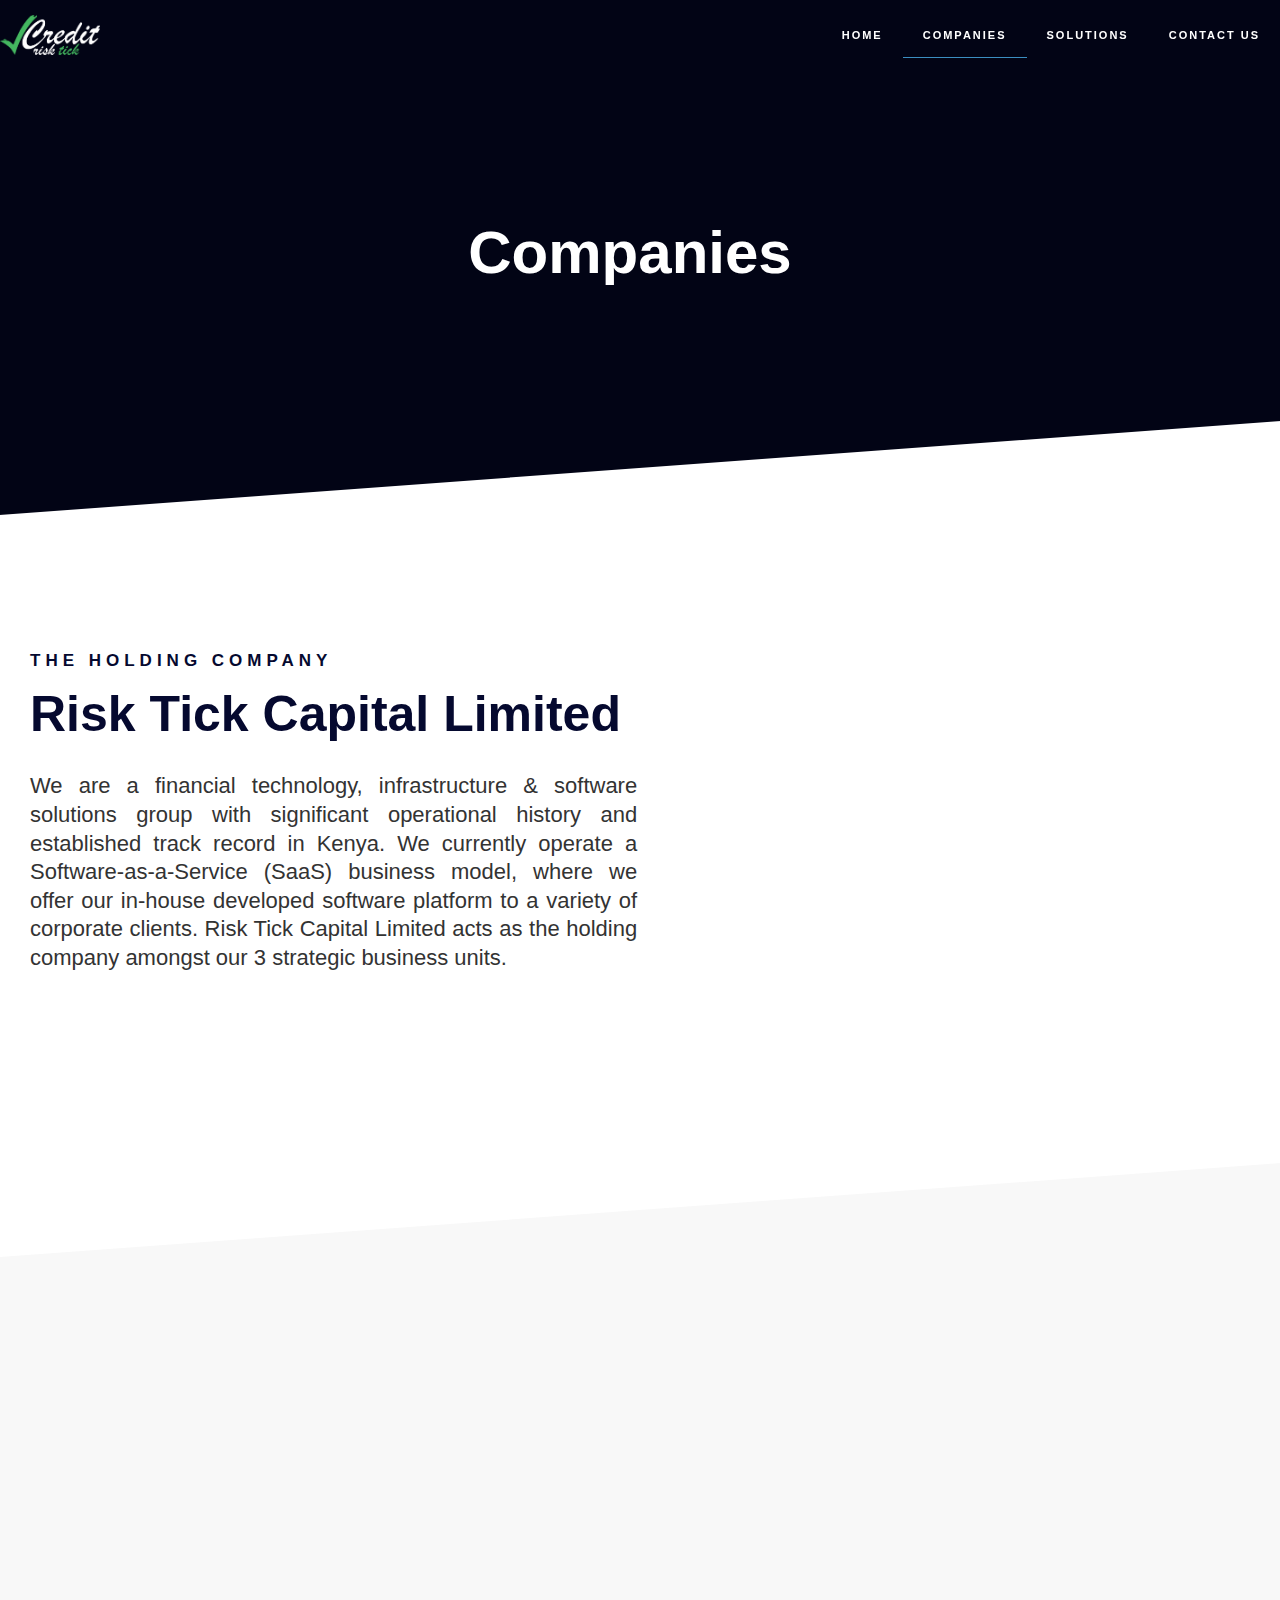
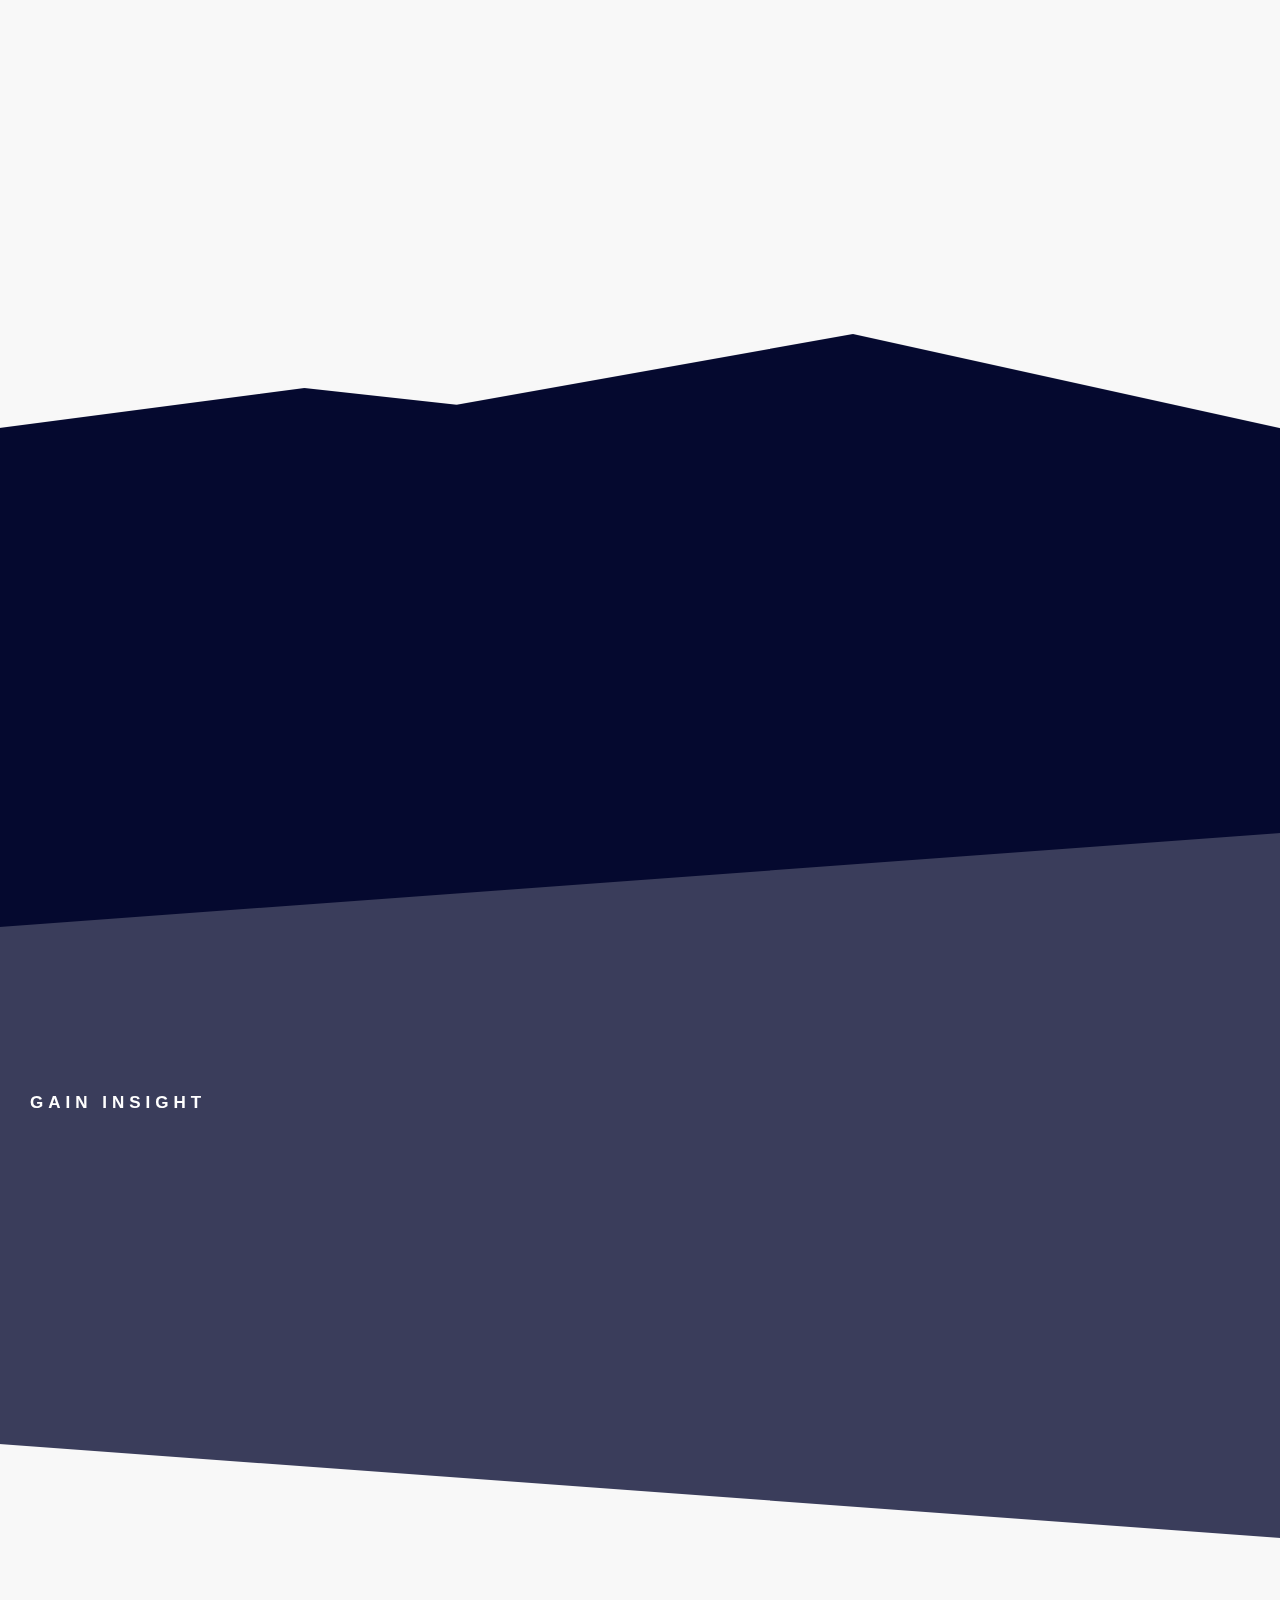
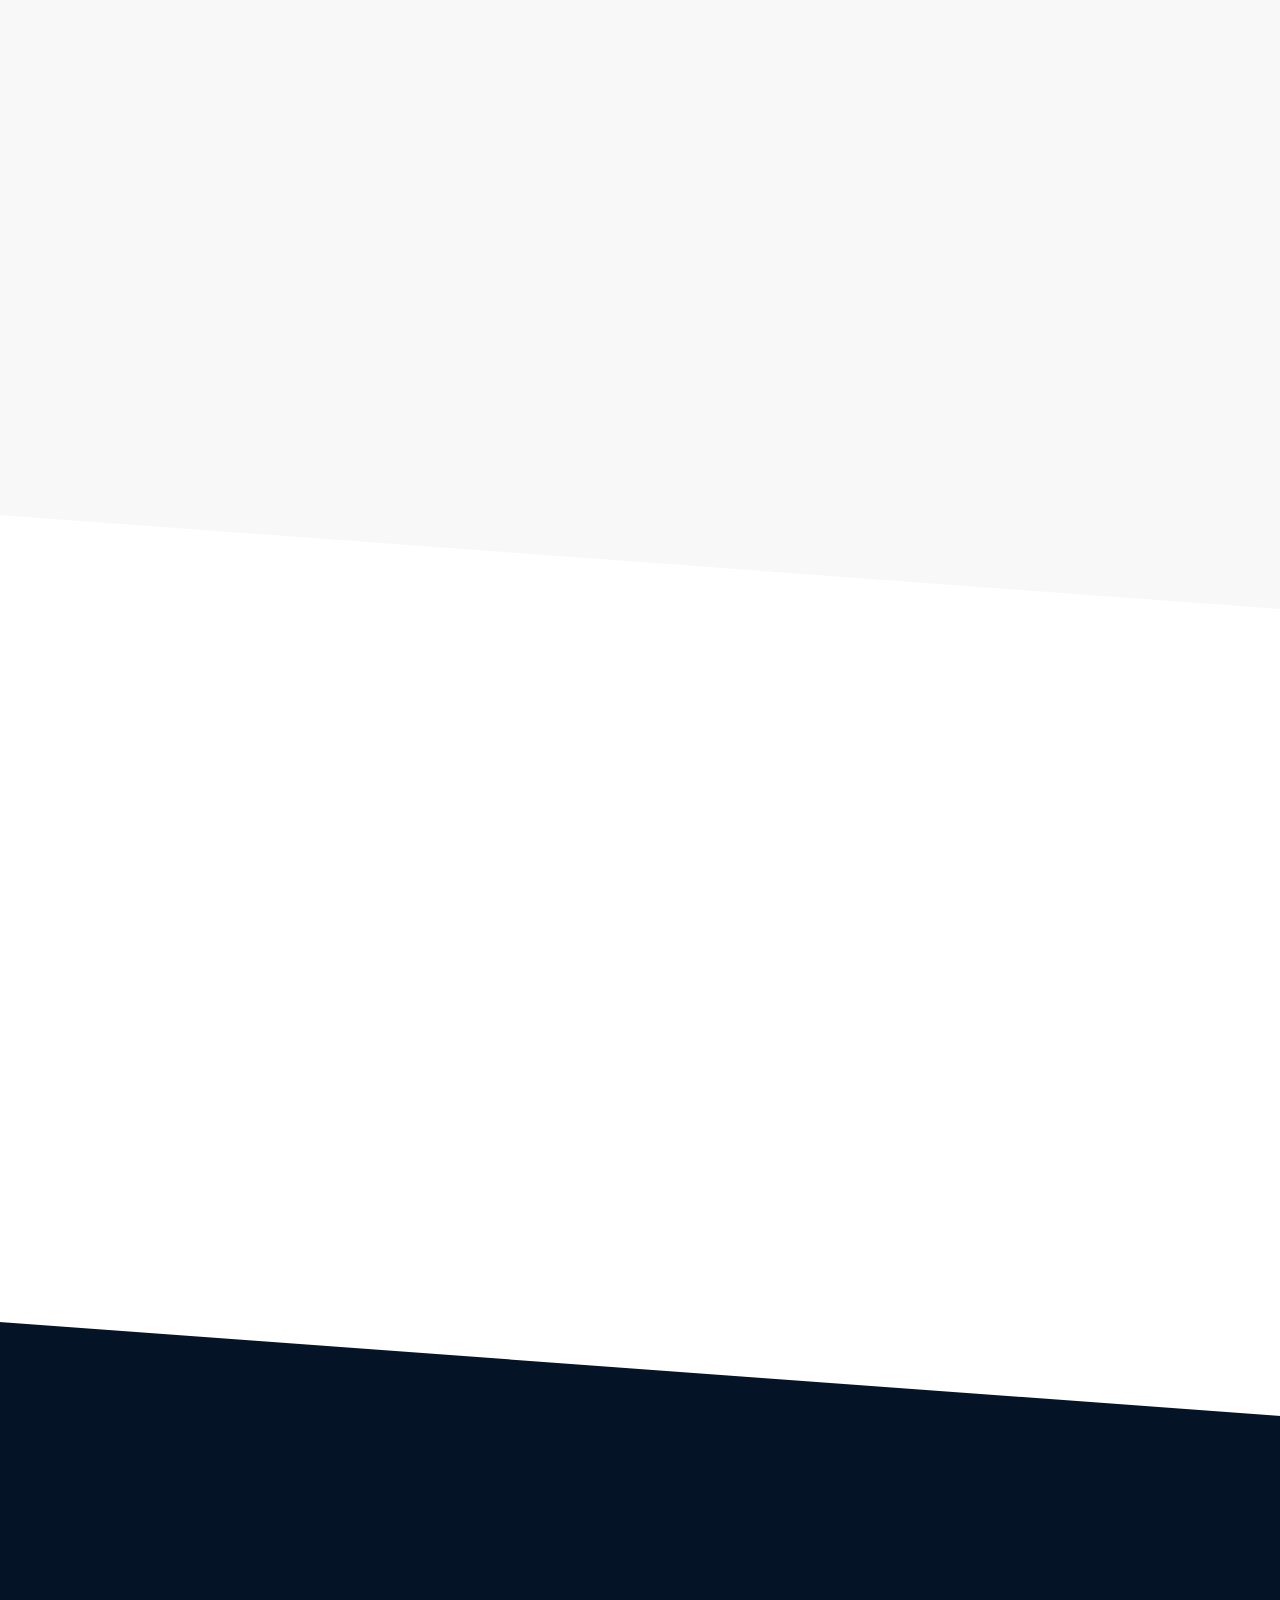
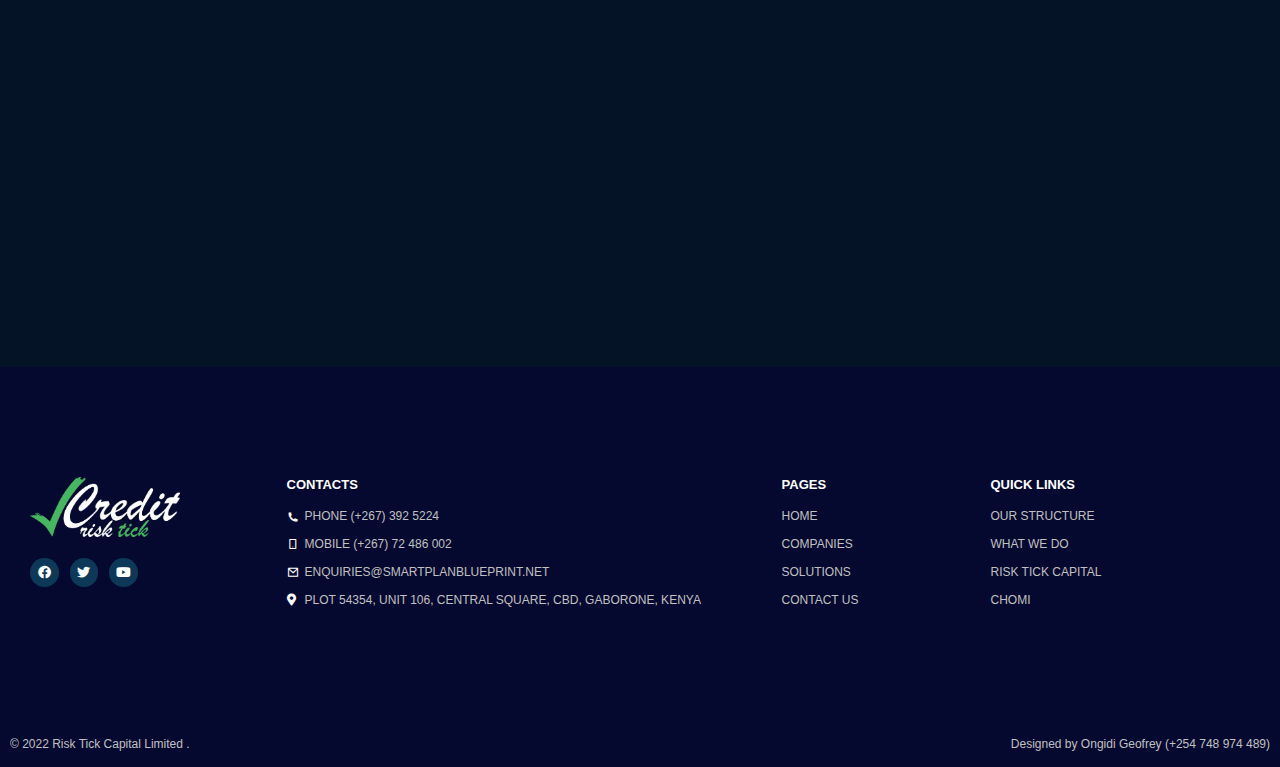
==== companies/index.htm @ c81edeb6 "Fix: change logo for credit risk" ====
﻿<!DOCTYPE html>
<html lang="en-US">
<head>
<meta charset="UTF-8">
<meta name="viewport" content="width=device-width, initial-scale=1">
	 <link rel="profile" href="https://gmpg.org/xfn/11"> 
	 <title>Companies &#8211; Risk Tick Capital Limited</title>
<meta name='robots' content='max-image-preview:large'>
<link rel='dns-prefetch' href='//stats.wp.com'>
<link rel='dns-prefetch' href='//fonts.googleapis.com'>
<link rel='dns-prefetch' href='//i0.wp.com'>
<link rel='dns-prefetch' href='//c0.wp.com'>
<link rel="alternate" type="application/rss+xml" title="Risk Tick Capital Limited &raquo; Feed" href="../feed/index.htm">
<link rel="alternate" type="application/rss+xml" title="Risk Tick Capital Limited &raquo; Comments Feed" href="../comments/feed/index.htm">
<script>
window._wpemojiSettings = {"baseUrl":"https:\/\/s.w.org\/images\/core\/emoji\/15.0.3\/72x72\/","ext":".png","svgUrl":"https:\/\/s.w.org\/images\/core\/emoji\/15.0.3\/svg\/","svgExt":".svg","source":{"concatemoji":"https:\/\/smartplanblueprint.net\/wp-includes\/js\/wp-emoji-release.min.js?ver=6.5.2"}};
/*! This file is auto-generated */
!function(i,n){var o,s,e;function c(e){try{var t={supportTests:e,timestamp:(new Date).valueOf()};sessionStorage.setItem(o,JSON.stringify(t))}catch(e){}}function p(e,t,n){e.clearRect(0,0,e.canvas.width,e.canvas.height),e.fillText(t,0,0);var t=new Uint32Array(e.getImageData(0,0,e.canvas.width,e.canvas.height).data),r=(e.clearRect(0,0,e.canvas.width,e.canvas.height),e.fillText(n,0,0),new Uint32Array(e.getImageData(0,0,e.canvas.width,e.canvas.height).data));return t.every(function(e,t){return e===r[t]})}function u(e,t,n){switch(t){case"flag":return n(e,"\ud83c\udff3\ufe0f\u200d\u26a7\ufe0f","\ud83c\udff3\ufe0f\u200b\u26a7\ufe0f")?!1:!n(e,"\ud83c\uddfa\ud83c\uddf3","\ud83c\uddfa\u200b\ud83c\uddf3")&&!n(e,"\ud83c\udff4\udb40\udc67\udb40\udc62\udb40\udc65\udb40\udc6e\udb40\udc67\udb40\udc7f","\ud83c\udff4\u200b\udb40\udc67\u200b\udb40\udc62\u200b\udb40\udc65\u200b\udb40\udc6e\u200b\udb40\udc67\u200b\udb40\udc7f");case"emoji":return!n(e,"\ud83d\udc26\u200d\u2b1b","\ud83d\udc26\u200b\u2b1b")}return!1}function f(e,t,n){var r="undefined"!=typeof WorkerGlobalScope&&self instanceof WorkerGlobalScope?new OffscreenCanvas(300,150):i.createElement("canvas"),a=r.getContext("2d",{willReadFrequently:!0}),o=(a.textBaseline="top",a.font="600 32px Arial",{});return e.forEach(function(e){o[e]=t(a,e,n)}),o}function t(e){var t=i.createElement("script");t.src=e,t.defer=!0,i.head.appendChild(t)}"undefined"!=typeof Promise&&(o="wpEmojiSettingsSupports",s=["flag","emoji"],n.supports={everything:!0,everythingExceptFlag:!0},e=new Promise(function(e){i.addEventListener("DOMContentLoaded",e,{once:!0})}),new Promise(function(t){var n=function(){try{var e=JSON.parse(sessionStorage.getItem(o));if("object"==typeof e&&"number"==typeof e.timestamp&&(new Date).valueOf()<e.timestamp+604800&&"object"==typeof e.supportTests)return e.supportTests}catch(e){}return null}();if(!n){if("undefined"!=typeof Worker&&"undefined"!=typeof OffscreenCanvas&&"undefined"!=typeof URL&&URL.createObjectURL&&"undefined"!=typeof Blob)try{var e="postMessage("+f.toString()+"("+[JSON.stringify(s),u.toString(),p.toString()].join(",")+"));",r=new Blob([e],{type:"text/javascript"}),a=new Worker(URL.createObjectURL(r),{name:"wpTestEmojiSupports"});return void(a.onmessage=function(e){c(n=e.data),a.terminate(),t(n)})}catch(e){}c(n=f(s,u,p))}t(n)}).then(function(e){for(var t in e)n.supports[t]=e[t],n.supports.everything=n.supports.everything&&n.supports[t],"flag"!==t&&(n.supports.everythingExceptFlag=n.supports.everythingExceptFlag&&n.supports[t]);n.supports.everythingExceptFlag=n.supports.everythingExceptFlag&&!n.supports.flag,n.DOMReady=!1,n.readyCallback=function(){n.DOMReady=!0}}).then(function(){return e}).then(function(){var e;n.supports.everything||(n.readyCallback(),(e=n.source||{}).concatemoji?t(e.concatemoji):e.wpemoji&&e.twemoji&&(t(e.twemoji),t(e.wpemoji)))}))}((window,document),window._wpemojiSettings);
</script>
<link rel='stylesheet' id='astra-theme-css-css' href='../wp-content/themes/astra/assets/css/minified/main.min.css?ver=4.6.9' media='all'>
<style id='astra-theme-css-inline-css'>
:root{--ast-container-default-xlg-padding:6.67em;--ast-container-default-lg-padding:5.67em;--ast-container-default-slg-padding:4.34em;--ast-container-default-md-padding:3.34em;--ast-container-default-sm-padding:6.67em;--ast-container-default-xs-padding:2.4em;--ast-container-default-xxs-padding:1.4em;--ast-code-block-background:#EEEEEE;--ast-comment-inputs-background:#FAFAFA;--ast-normal-container-width:1200px;--ast-narrow-container-width:750px;--ast-blog-title-font-weight:normal;--ast-blog-meta-weight:inherit;}html{font-size:93.75%;}a,.page-title{color:var(--ast-global-color-0);}a:hover,a:focus{color:var(--ast-global-color-1);}body,button,input,select,textarea,.ast-button,.ast-custom-button{font-family:'Lato',sans-serif;font-weight:inherit;font-size:15px;font-size:1rem;line-height:var(--ast-body-line-height,1.65em);}blockquote{color:var(--ast-global-color-3);}h1,.entry-content h1,h2,.entry-content h2,h3,.entry-content h3,h4,.entry-content h4,h5,.entry-content h5,h6,.entry-content h6,.site-title,.site-title a{font-family:'Lato',sans-serif;font-weight:600;}.site-title{font-size:35px;font-size:2.3333333333333rem;display:block;}.site-header .site-description{font-size:15px;font-size:1rem;display:block;}.entry-title{font-size:26px;font-size:1.7333333333333rem;}.archive .ast-article-post .ast-article-inner,.blog .ast-article-post .ast-article-inner,.archive .ast-article-post .ast-article-inner:hover,.blog .ast-article-post .ast-article-inner:hover{overflow:hidden;}h1,.entry-content h1{font-size:40px;font-size:2.6666666666667rem;font-weight:600;font-family:'Lato',sans-serif;line-height:1.4em;}h2,.entry-content h2{font-size:32px;font-size:2.1333333333333rem;font-weight:600;font-family:'Lato',sans-serif;line-height:1.3em;}h3,.entry-content h3{font-size:26px;font-size:1.7333333333333rem;font-weight:600;font-family:'Lato',sans-serif;line-height:1.3em;}h4,.entry-content h4{font-size:24px;font-size:1.6rem;line-height:1.2em;font-weight:600;font-family:'Lato',sans-serif;}h5,.entry-content h5{font-size:20px;font-size:1.3333333333333rem;line-height:1.2em;font-weight:600;font-family:'Lato',sans-serif;}h6,.entry-content h6{font-size:16px;font-size:1.0666666666667rem;line-height:1.25em;font-weight:600;font-family:'Lato',sans-serif;}::selection{background-color:var(--ast-global-color-0);color:#ffffff;}body,h1,.entry-title a,.entry-content h1,h2,.entry-content h2,h3,.entry-content h3,h4,.entry-content h4,h5,.entry-content h5,h6,.entry-content h6{color:var(--ast-global-color-3);}.tagcloud a:hover,.tagcloud a:focus,.tagcloud a.current-item{color:#ffffff;border-color:var(--ast-global-color-0);background-color:var(--ast-global-color-0);}input:focus,input[type="text"]:focus,input[type="email"]:focus,input[type="url"]:focus,input[type="password"]:focus,input[type="reset"]:focus,input[type="search"]:focus,textarea:focus{border-color:var(--ast-global-color-0);}input[type="radio"]:checked,input[type=reset],input[type="checkbox"]:checked,input[type="checkbox"]:hover:checked,input[type="checkbox"]:focus:checked,input[type=range]::-webkit-slider-thumb{border-color:var(--ast-global-color-0);background-color:var(--ast-global-color-0);box-shadow:none;}.site-footer a:hover + .post-count,.site-footer a:focus + .post-count{background:var(--ast-global-color-0);border-color:var(--ast-global-color-0);}.single .nav-links .nav-previous,.single .nav-links .nav-next{color:var(--ast-global-color-0);}.entry-meta,.entry-meta *{line-height:1.45;color:var(--ast-global-color-0);}.entry-meta a:not(.ast-button):hover,.entry-meta a:not(.ast-button):hover *,.entry-meta a:not(.ast-button):focus,.entry-meta a:not(.ast-button):focus *,.page-links > .page-link,.page-links .page-link:hover,.post-navigation a:hover{color:var(--ast-global-color-1);}#cat option,.secondary .calendar_wrap thead a,.secondary .calendar_wrap thead a:visited{color:var(--ast-global-color-0);}.secondary .calendar_wrap #today,.ast-progress-val span{background:var(--ast-global-color-0);}.secondary a:hover + .post-count,.secondary a:focus + .post-count{background:var(--ast-global-color-0);border-color:var(--ast-global-color-0);}.calendar_wrap #today > a{color:#ffffff;}.page-links .page-link,.single .post-navigation a{color:var(--ast-global-color-0);}.ast-search-menu-icon .search-form button.search-submit{padding:0 4px;}.ast-search-menu-icon form.search-form{padding-right:0;}.ast-search-menu-icon.slide-search input.search-field{width:0;}.ast-header-search .ast-search-menu-icon.ast-dropdown-active .search-form,.ast-header-search .ast-search-menu-icon.ast-dropdown-active .search-field:focus{transition:all 0.2s;}.search-form input.search-field:focus{outline:none;}.ast-archive-title{color:var(--ast-global-color-2);}.wp-block-latest-posts > li > a{color:var(--ast-global-color-2);}.widget-title,.widget .wp-block-heading{font-size:21px;font-size:1.4rem;color:var(--ast-global-color-2);}.ast-single-post .entry-content a,.ast-comment-content a:not(.ast-comment-edit-reply-wrap a){text-decoration:underline;}.ast-single-post .wp-block-button .wp-block-button__link,.ast-single-post .elementor-button-wrapper .elementor-button,.ast-single-post .entry-content .uagb-tab a,.ast-single-post .entry-content .uagb-ifb-cta a,.ast-single-post .entry-content .wp-block-uagb-buttons a,.ast-single-post .entry-content .uabb-module-content a,.ast-single-post .entry-content .uagb-post-grid a,.ast-single-post .entry-content .uagb-timeline a,.ast-single-post .entry-content .uagb-toc__wrap a,.ast-single-post .entry-content .uagb-taxomony-box a,.ast-single-post .entry-content .woocommerce a,.entry-content .wp-block-latest-posts > li > a,.ast-single-post .entry-content .wp-block-file__button,li.ast-post-filter-single,.ast-single-post .wp-block-buttons .wp-block-button.is-style-outline .wp-block-button__link,.ast-single-post .ast-comment-content .comment-reply-link,.ast-single-post .ast-comment-content .comment-edit-link{text-decoration:none;}.ast-search-menu-icon.slide-search a:focus-visible:focus-visible,.astra-search-icon:focus-visible,#close:focus-visible,a:focus-visible,.ast-menu-toggle:focus-visible,.site .skip-link:focus-visible,.wp-block-loginout input:focus-visible,.wp-block-search.wp-block-search__button-inside .wp-block-search__inside-wrapper,.ast-header-navigation-arrow:focus-visible,.woocommerce .wc-proceed-to-checkout > .checkout-button:focus-visible,.woocommerce .woocommerce-MyAccount-navigation ul li a:focus-visible,.ast-orders-table__row .ast-orders-table__cell:focus-visible,.woocommerce .woocommerce-order-details .order-again > .button:focus-visible,.woocommerce .woocommerce-message a.button.wc-forward:focus-visible,.woocommerce #minus_qty:focus-visible,.woocommerce #plus_qty:focus-visible,a#ast-apply-coupon:focus-visible,.woocommerce .woocommerce-info a:focus-visible,.woocommerce .astra-shop-summary-wrap a:focus-visible,.woocommerce a.wc-forward:focus-visible,#ast-apply-coupon:focus-visible,.woocommerce-js .woocommerce-mini-cart-item a.remove:focus-visible,#close:focus-visible,.button.search-submit:focus-visible,#search_submit:focus,.normal-search:focus-visible{outline-style:dotted;outline-color:inherit;outline-width:thin;}input:focus,input[type="text"]:focus,input[type="email"]:focus,input[type="url"]:focus,input[type="password"]:focus,input[type="reset"]:focus,input[type="search"]:focus,input[type="number"]:focus,textarea:focus,.wp-block-search__input:focus,[data-section="section-header-mobile-trigger"] .ast-button-wrap .ast-mobile-menu-trigger-minimal:focus,.ast-mobile-popup-drawer.active .menu-toggle-close:focus,.woocommerce-ordering select.orderby:focus,#ast-scroll-top:focus,#coupon_code:focus,.woocommerce-page #comment:focus,.woocommerce #reviews #respond input#submit:focus,.woocommerce a.add_to_cart_button:focus,.woocommerce .button.single_add_to_cart_button:focus,.woocommerce .woocommerce-cart-form button:focus,.woocommerce .woocommerce-cart-form__cart-item .quantity .qty:focus,.woocommerce .woocommerce-billing-fields .woocommerce-billing-fields__field-wrapper .woocommerce-input-wrapper > .input-text:focus,.woocommerce #order_comments:focus,.woocommerce #place_order:focus,.woocommerce .woocommerce-address-fields .woocommerce-address-fields__field-wrapper .woocommerce-input-wrapper > .input-text:focus,.woocommerce .woocommerce-MyAccount-content form button:focus,.woocommerce .woocommerce-MyAccount-content .woocommerce-EditAccountForm .woocommerce-form-row .woocommerce-Input.input-text:focus,.woocommerce .ast-woocommerce-container .woocommerce-pagination ul.page-numbers li a:focus,body #content .woocommerce form .form-row .select2-container--default .select2-selection--single:focus,#ast-coupon-code:focus,.woocommerce.woocommerce-js .quantity input[type=number]:focus,.woocommerce-js .woocommerce-mini-cart-item .quantity input[type=number]:focus,.woocommerce p#ast-coupon-trigger:focus{border-style:dotted;border-color:inherit;border-width:thin;}input{outline:none;}.ast-logo-title-inline .site-logo-img{padding-right:1em;}body .ast-oembed-container *{position:absolute;top:0;width:100%;height:100%;left:0;}body .wp-block-embed-pocket-casts .ast-oembed-container *{position:unset;}.ast-single-post-featured-section + article {margin-top: 2em;}.site-content .ast-single-post-featured-section img {width: 100%;overflow: hidden;object-fit: cover;}.site > .ast-single-related-posts-container {margin-top: 0;}@media (min-width: 922px) {.ast-desktop .ast-container--narrow {max-width: var(--ast-narrow-container-width);margin: 0 auto;}}.ast-page-builder-template .hentry {margin: 0;}.ast-page-builder-template .site-content > .ast-container {max-width: 100%;padding: 0;}.ast-page-builder-template .site .site-content #primary {padding: 0;margin: 0;}.ast-page-builder-template .no-results {text-align: center;margin: 4em auto;}.ast-page-builder-template .ast-pagination {padding: 2em;}.ast-page-builder-template .entry-header.ast-no-title.ast-no-thumbnail {margin-top: 0;}.ast-page-builder-template .entry-header.ast-header-without-markup {margin-top: 0;margin-bottom: 0;}.ast-page-builder-template .entry-header.ast-no-title.ast-no-meta {margin-bottom: 0;}.ast-page-builder-template.single .post-navigation {padding-bottom: 2em;}.ast-page-builder-template.single-post .site-content > .ast-container {max-width: 100%;}.ast-page-builder-template .entry-header {margin-top: 4em;margin-left: auto;margin-right: auto;padding-left: 20px;padding-right: 20px;}.single.ast-page-builder-template .entry-header {padding-left: 20px;padding-right: 20px;}.ast-page-builder-template .ast-archive-description {margin: 4em auto 0;padding-left: 20px;padding-right: 20px;}@media (max-width:921px){#ast-desktop-header{display:none;}}@media (min-width:922px){#ast-mobile-header{display:none;}}.wp-block-buttons.aligncenter{justify-content:center;}@media (max-width:921px){.ast-theme-transparent-header #primary,.ast-theme-transparent-header #secondary{padding:0;}}@media (max-width:921px){.ast-plain-container.ast-no-sidebar #primary{padding:0;}}.ast-plain-container.ast-no-sidebar #primary{margin-top:0;margin-bottom:0;}.wp-block-button.is-style-outline .wp-block-button__link{border-color:var(--ast-global-color-0);}div.wp-block-button.is-style-outline > .wp-block-button__link:not(.has-text-color),div.wp-block-button.wp-block-button__link.is-style-outline:not(.has-text-color){color:var(--ast-global-color-0);}.wp-block-button.is-style-outline .wp-block-button__link:hover,.wp-block-buttons .wp-block-button.is-style-outline .wp-block-button__link:focus,.wp-block-buttons .wp-block-button.is-style-outline > .wp-block-button__link:not(.has-text-color):hover,.wp-block-buttons .wp-block-button.wp-block-button__link.is-style-outline:not(.has-text-color):hover{color:#ffffff;background-color:var(--ast-global-color-1);border-color:var(--ast-global-color-1);}.post-page-numbers.current .page-link,.ast-pagination .page-numbers.current{color:#ffffff;border-color:var(--ast-global-color-0);background-color:var(--ast-global-color-0);}.wp-block-button.is-style-outline .wp-block-button__link.wp-element-button,.ast-outline-button{border-color:var(--ast-global-color-0);font-family:inherit;font-weight:inherit;line-height:1em;}.wp-block-buttons .wp-block-button.is-style-outline > .wp-block-button__link:not(.has-text-color),.wp-block-buttons .wp-block-button.wp-block-button__link.is-style-outline:not(.has-text-color),.ast-outline-button{color:var(--ast-global-color-0);}.wp-block-button.is-style-outline .wp-block-button__link:hover,.wp-block-buttons .wp-block-button.is-style-outline .wp-block-button__link:focus,.wp-block-buttons .wp-block-button.is-style-outline > .wp-block-button__link:not(.has-text-color):hover,.wp-block-buttons .wp-block-button.wp-block-button__link.is-style-outline:not(.has-text-color):hover,.ast-outline-button:hover,.ast-outline-button:focus,.wp-block-uagb-buttons-child .uagb-buttons-repeater.ast-outline-button:hover,.wp-block-uagb-buttons-child .uagb-buttons-repeater.ast-outline-button:focus{color:#ffffff;background-color:var(--ast-global-color-1);border-color:var(--ast-global-color-1);}.entry-content[ast-blocks-layout] > figure{margin-bottom:1em;}h1.widget-title{font-weight:600;}h2.widget-title{font-weight:600;}h3.widget-title{font-weight:600;}@media (max-width:921px){.ast-separate-container #primary,.ast-separate-container #secondary{padding:1.5em 0;}#primary,#secondary{padding:1.5em 0;margin:0;}.ast-left-sidebar #content > .ast-container{display:flex;flex-direction:column-reverse;width:100%;}.ast-separate-container .ast-article-post,.ast-separate-container .ast-article-single{padding:1.5em 2.14em;}.ast-author-box img.avatar{margin:20px 0 0 0;}}@media (min-width:922px){.ast-separate-container.ast-right-sidebar #primary,.ast-separate-container.ast-left-sidebar #primary{border:0;}.search-no-results.ast-separate-container #primary{margin-bottom:4em;}}.elementor-button-wrapper .elementor-button{border-style:solid;text-decoration:none;border-top-width:0;border-right-width:0;border-left-width:0;border-bottom-width:0;}body .elementor-button.elementor-size-sm,body .elementor-button.elementor-size-xs,body .elementor-button.elementor-size-md,body .elementor-button.elementor-size-lg,body .elementor-button.elementor-size-xl,body .elementor-button{padding-top:15px;padding-right:30px;padding-bottom:15px;padding-left:30px;}@media (max-width:921px){.elementor-button-wrapper .elementor-button.elementor-size-sm,.elementor-button-wrapper .elementor-button.elementor-size-xs,.elementor-button-wrapper .elementor-button.elementor-size-md,.elementor-button-wrapper .elementor-button.elementor-size-lg,.elementor-button-wrapper .elementor-button.elementor-size-xl,.elementor-button-wrapper .elementor-button{padding-top:14px;padding-right:28px;padding-bottom:14px;padding-left:28px;}}@media (max-width:544px){.elementor-button-wrapper .elementor-button.elementor-size-sm,.elementor-button-wrapper .elementor-button.elementor-size-xs,.elementor-button-wrapper .elementor-button.elementor-size-md,.elementor-button-wrapper .elementor-button.elementor-size-lg,.elementor-button-wrapper .elementor-button.elementor-size-xl,.elementor-button-wrapper .elementor-button{padding-top:12px;padding-right:24px;padding-bottom:12px;padding-left:24px;}}.wp-block-button .wp-block-button__link{color:#ffffff;}.elementor-button-wrapper .elementor-button{line-height:1em;}.wp-block-button .wp-block-button__link:hover,.wp-block-button .wp-block-button__link:focus{color:#ffffff;background-color:var(--ast-global-color-1);border-color:var(--ast-global-color-1);}.elementor-widget-heading h1.elementor-heading-title{line-height:1.4em;}.elementor-widget-heading h2.elementor-heading-title{line-height:1.3em;}.elementor-widget-heading h3.elementor-heading-title{line-height:1.3em;}.elementor-widget-heading h4.elementor-heading-title{line-height:1.2em;}.elementor-widget-heading h5.elementor-heading-title{line-height:1.2em;}.elementor-widget-heading h6.elementor-heading-title{line-height:1.25em;}.wp-block-button .wp-block-button__link,.wp-block-search .wp-block-search__button,body .wp-block-file .wp-block-file__button{border-color:var(--ast-global-color-0);background-color:var(--ast-global-color-0);color:#ffffff;font-family:inherit;font-weight:inherit;line-height:1em;padding-top:15px;padding-right:30px;padding-bottom:15px;padding-left:30px;}@media (max-width:921px){.wp-block-button .wp-block-button__link,.wp-block-search .wp-block-search__button,body .wp-block-file .wp-block-file__button{padding-top:14px;padding-right:28px;padding-bottom:14px;padding-left:28px;}}@media (max-width:544px){.wp-block-button .wp-block-button__link,.wp-block-search .wp-block-search__button,body .wp-block-file .wp-block-file__button{padding-top:12px;padding-right:24px;padding-bottom:12px;padding-left:24px;}}.menu-toggle,button,.ast-button,.ast-custom-button,.button,input#submit,input[type="button"],input[type="submit"],input[type="reset"],form[CLASS*="wp-block-search__"].wp-block-search .wp-block-search__inside-wrapper .wp-block-search__button,body .wp-block-file .wp-block-file__button{border-style:solid;border-top-width:0;border-right-width:0;border-left-width:0;border-bottom-width:0;color:#ffffff;border-color:var(--ast-global-color-0);background-color:var(--ast-global-color-0);padding-top:15px;padding-right:30px;padding-bottom:15px;padding-left:30px;font-family:inherit;font-weight:inherit;line-height:1em;}button:focus,.menu-toggle:hover,button:hover,.ast-button:hover,.ast-custom-button:hover .button:hover,.ast-custom-button:hover ,input[type=reset]:hover,input[type=reset]:focus,input#submit:hover,input#submit:focus,input[type="button"]:hover,input[type="button"]:focus,input[type="submit"]:hover,input[type="submit"]:focus,form[CLASS*="wp-block-search__"].wp-block-search .wp-block-search__inside-wrapper .wp-block-search__button:hover,form[CLASS*="wp-block-search__"].wp-block-search .wp-block-search__inside-wrapper .wp-block-search__button:focus,body .wp-block-file .wp-block-file__button:hover,body .wp-block-file .wp-block-file__button:focus{color:#ffffff;background-color:var(--ast-global-color-1);border-color:var(--ast-global-color-1);}@media (max-width:921px){.menu-toggle,button,.ast-button,.ast-custom-button,.button,input#submit,input[type="button"],input[type="submit"],input[type="reset"],form[CLASS*="wp-block-search__"].wp-block-search .wp-block-search__inside-wrapper .wp-block-search__button,body .wp-block-file .wp-block-file__button{padding-top:14px;padding-right:28px;padding-bottom:14px;padding-left:28px;}}@media (max-width:544px){.menu-toggle,button,.ast-button,.ast-custom-button,.button,input#submit,input[type="button"],input[type="submit"],input[type="reset"],form[CLASS*="wp-block-search__"].wp-block-search .wp-block-search__inside-wrapper .wp-block-search__button,body .wp-block-file .wp-block-file__button{padding-top:12px;padding-right:24px;padding-bottom:12px;padding-left:24px;}}@media (max-width:921px){.ast-mobile-header-stack .main-header-bar .ast-search-menu-icon{display:inline-block;}.ast-header-break-point.ast-header-custom-item-outside .ast-mobile-header-stack .main-header-bar .ast-search-icon{margin:0;}.ast-comment-avatar-wrap img{max-width:2.5em;}.ast-comment-meta{padding:0 1.8888em 1.3333em;}.ast-separate-container .ast-comment-list li.depth-1{padding:1.5em 2.14em;}.ast-separate-container .comment-respond{padding:2em 2.14em;}}@media (min-width:544px){.ast-container{max-width:100%;}}@media (max-width:544px){.ast-separate-container .ast-article-post,.ast-separate-container .ast-article-single,.ast-separate-container .comments-title,.ast-separate-container .ast-archive-description{padding:1.5em 1em;}.ast-separate-container #content .ast-container{padding-left:0.54em;padding-right:0.54em;}.ast-separate-container .ast-comment-list .bypostauthor{padding:.5em;}.ast-search-menu-icon.ast-dropdown-active .search-field{width:170px;}}.ast-separate-container{background-color:var(--ast-global-color-4);;}@media (max-width:921px){.site-title{display:block;}.site-header .site-description{display:none;}h1,.entry-content h1{font-size:30px;}h2,.entry-content h2{font-size:25px;}h3,.entry-content h3{font-size:20px;}}@media (max-width:544px){.site-title{display:block;}.site-header .site-description{display:none;}h1,.entry-content h1{font-size:30px;}h2,.entry-content h2{font-size:25px;}h3,.entry-content h3{font-size:20px;}}@media (max-width:921px){html{font-size:85.5%;}}@media (max-width:544px){html{font-size:85.5%;}}@media (min-width:922px){.ast-container{max-width:1240px;}}@media (min-width:922px){.site-content .ast-container{display:flex;}}@media (max-width:921px){.site-content .ast-container{flex-direction:column;}}@media (min-width:922px){.main-header-menu .sub-menu .menu-item.ast-left-align-sub-menu:hover > .sub-menu,.main-header-menu .sub-menu .menu-item.ast-left-align-sub-menu.focus > .sub-menu{margin-left:-0px;}}.site .comments-area{padding-bottom:3em;}.wp-block-file {display: flex;align-items: center;flex-wrap: wrap;justify-content: space-between;}.wp-block-pullquote {border: none;}.wp-block-pullquote blockquote::before {content: "\201D";font-family: "Helvetica",sans-serif;display: flex;transform: rotate( 180deg );font-size: 6rem;font-style: normal;line-height: 1;font-weight: bold;align-items: center;justify-content: center;}.has-text-align-right > blockquote::before {justify-content: flex-start;}.has-text-align-left > blockquote::before {justify-content: flex-end;}figure.wp-block-pullquote.is-style-solid-color blockquote {max-width: 100%;text-align: inherit;}html body {--wp--custom--ast-default-block-top-padding: ;--wp--custom--ast-default-block-right-padding: ;--wp--custom--ast-default-block-bottom-padding: ;--wp--custom--ast-default-block-left-padding: ;--wp--custom--ast-container-width: 1200px;--wp--custom--ast-content-width-size: 910px;--wp--custom--ast-wide-width-size: 1200px;}.ast-narrow-container {--wp--custom--ast-content-width-size: 750px;--wp--custom--ast-wide-width-size: 750px;}@media(max-width: 921px) {html body {--wp--custom--ast-default-block-top-padding: ;--wp--custom--ast-default-block-right-padding: ;--wp--custom--ast-default-block-bottom-padding: ;--wp--custom--ast-default-block-left-padding: ;}}@media(max-width: 544px) {html body {--wp--custom--ast-default-block-top-padding: ;--wp--custom--ast-default-block-right-padding: ;--wp--custom--ast-default-block-bottom-padding: ;--wp--custom--ast-default-block-left-padding: ;}}.entry-content > .wp-block-group,.entry-content > .wp-block-cover,.entry-content > .wp-block-columns {padding-top: var(--wp--custom--ast-default-block-top-padding);padding-right: var(--wp--custom--ast-default-block-right-padding);padding-bottom: var(--wp--custom--ast-default-block-bottom-padding);padding-left: var(--wp--custom--ast-default-block-left-padding);}.ast-plain-container.ast-no-sidebar .entry-content .alignfull,.ast-page-builder-template .ast-no-sidebar .entry-content .alignfull {margin-left: calc( -50vw + 50%);margin-right: calc( -50vw + 50%);max-width: 100vw;width: 100vw;}.ast-plain-container.ast-no-sidebar .entry-content .alignfull .alignfull,.ast-page-builder-template.ast-no-sidebar .entry-content .alignfull .alignfull,.ast-plain-container.ast-no-sidebar .entry-content .alignfull .alignwide,.ast-page-builder-template.ast-no-sidebar .entry-content .alignfull .alignwide,.ast-plain-container.ast-no-sidebar .entry-content .alignwide .alignfull,.ast-page-builder-template.ast-no-sidebar .entry-content .alignwide .alignfull,.ast-plain-container.ast-no-sidebar .entry-content .alignwide .alignwide,.ast-page-builder-template.ast-no-sidebar .entry-content .alignwide .alignwide,.ast-plain-container.ast-no-sidebar .entry-content .wp-block-column .alignfull,.ast-page-builder-template.ast-no-sidebar .entry-content .wp-block-column .alignfull,.ast-plain-container.ast-no-sidebar .entry-content .wp-block-column .alignwide,.ast-page-builder-template.ast-no-sidebar .entry-content .wp-block-column .alignwide {margin-left: auto;margin-right: auto;width: 100%;}[ast-blocks-layout] .wp-block-separator:not(.is-style-dots) {height: 0;}[ast-blocks-layout] .wp-block-separator {margin: 20px auto;}[ast-blocks-layout] .wp-block-separator:not(.is-style-wide):not(.is-style-dots) {max-width: 100px;}[ast-blocks-layout] .wp-block-separator.has-background {padding: 0;}.entry-content[ast-blocks-layout] > * {max-width: var(--wp--custom--ast-content-width-size);margin-left: auto;margin-right: auto;}.entry-content[ast-blocks-layout] > .alignwide,.entry-content[ast-blocks-layout] .wp-block-cover__inner-container,.entry-content[ast-blocks-layout] > p {max-width: var(--wp--custom--ast-wide-width-size);}.entry-content[ast-blocks-layout] .alignfull {max-width: none;}.entry-content .wp-block-columns {margin-bottom: 0;}blockquote {margin: 1.5em;border-color: rgba(0,0,0,0.05);}.wp-block-quote:not(.has-text-align-right):not(.has-text-align-center) {border-left: 5px solid rgba(0,0,0,0.05);}.has-text-align-right > blockquote,blockquote.has-text-align-right {border-right: 5px solid rgba(0,0,0,0.05);}.has-text-align-left > blockquote,blockquote.has-text-align-left {border-left: 5px solid rgba(0,0,0,0.05);}.wp-block-site-tagline,.wp-block-latest-posts .read-more {margin-top: 15px;}.wp-block-loginout p label {display: block;}.wp-block-loginout p:not(.login-remember):not(.login-submit) input {width: 100%;}.wp-block-loginout input:focus {border-color: transparent;}.wp-block-loginout input:focus {outline: thin dotted;}.entry-content .wp-block-media-text .wp-block-media-text__content {padding: 0 0 0 8%;}.entry-content .wp-block-media-text.has-media-on-the-right .wp-block-media-text__content {padding: 0 8% 0 0;}.entry-content .wp-block-media-text.has-background .wp-block-media-text__content {padding: 8%;}.entry-content .wp-block-cover:not([class*="background-color"]) .wp-block-cover__inner-container,.entry-content .wp-block-cover:not([class*="background-color"]) .wp-block-cover-image-text,.entry-content .wp-block-cover:not([class*="background-color"]) .wp-block-cover-text,.entry-content .wp-block-cover-image:not([class*="background-color"]) .wp-block-cover__inner-container,.entry-content .wp-block-cover-image:not([class*="background-color"]) .wp-block-cover-image-text,.entry-content .wp-block-cover-image:not([class*="background-color"]) .wp-block-cover-text {color: var(--ast-global-color-5);}.wp-block-loginout .login-remember input {width: 1.1rem;height: 1.1rem;margin: 0 5px 4px 0;vertical-align: middle;}.wp-block-latest-posts > li > *:first-child,.wp-block-latest-posts:not(.is-grid) > li:first-child {margin-top: 0;}.wp-block-latest-posts > li > a {font-size: 28px;}.wp-block-latest-posts > li > *,.wp-block-latest-posts:not(.is-grid) > li {margin-top: 15px;margin-bottom: 15px;}.wp-block-latest-posts .wp-block-latest-posts__post-date,.wp-block-latest-posts .wp-block-latest-posts__post-author {font-size: 15px;}@media (max-width:544px){.wp-block-columns .wp-block-column:not(:last-child){margin-bottom:20px;}.wp-block-latest-posts{margin:0;}}@media( max-width: 600px ) {.entry-content .wp-block-media-text .wp-block-media-text__content,.entry-content .wp-block-media-text.has-media-on-the-right .wp-block-media-text__content {padding: 8% 0 0;}.entry-content .wp-block-media-text.has-background .wp-block-media-text__content {padding: 8%;}}.ast-narrow-container .site-content .wp-block-uagb-image--align-full .wp-block-uagb-image__figure {max-width: 100%;margin-left: auto;margin-right: auto;}:root .has-ast-global-color-0-color{color:var(--ast-global-color-0);}:root .has-ast-global-color-0-background-color{background-color:var(--ast-global-color-0);}:root .wp-block-button .has-ast-global-color-0-color{color:var(--ast-global-color-0);}:root .wp-block-button .has-ast-global-color-0-background-color{background-color:var(--ast-global-color-0);}:root .has-ast-global-color-1-color{color:var(--ast-global-color-1);}:root .has-ast-global-color-1-background-color{background-color:var(--ast-global-color-1);}:root .wp-block-button .has-ast-global-color-1-color{color:var(--ast-global-color-1);}:root .wp-block-button .has-ast-global-color-1-background-color{background-color:var(--ast-global-color-1);}:root .has-ast-global-color-2-color{color:var(--ast-global-color-2);}:root .has-ast-global-color-2-background-color{background-color:var(--ast-global-color-2);}:root .wp-block-button .has-ast-global-color-2-color{color:var(--ast-global-color-2);}:root .wp-block-button .has-ast-global-color-2-background-color{background-color:var(--ast-global-color-2);}:root .has-ast-global-color-3-color{color:var(--ast-global-color-3);}:root .has-ast-global-color-3-background-color{background-color:var(--ast-global-color-3);}:root .wp-block-button .has-ast-global-color-3-color{color:var(--ast-global-color-3);}:root .wp-block-button .has-ast-global-color-3-background-color{background-color:var(--ast-global-color-3);}:root .has-ast-global-color-4-color{color:var(--ast-global-color-4);}:root .has-ast-global-color-4-background-color{background-color:var(--ast-global-color-4);}:root .wp-block-button .has-ast-global-color-4-color{color:var(--ast-global-color-4);}:root .wp-block-button .has-ast-global-color-4-background-color{background-color:var(--ast-global-color-4);}:root .has-ast-global-color-5-color{color:var(--ast-global-color-5);}:root .has-ast-global-color-5-background-color{background-color:var(--ast-global-color-5);}:root .wp-block-button .has-ast-global-color-5-color{color:var(--ast-global-color-5);}:root .wp-block-button .has-ast-global-color-5-background-color{background-color:var(--ast-global-color-5);}:root .has-ast-global-color-6-color{color:var(--ast-global-color-6);}:root .has-ast-global-color-6-background-color{background-color:var(--ast-global-color-6);}:root .wp-block-button .has-ast-global-color-6-color{color:var(--ast-global-color-6);}:root .wp-block-button .has-ast-global-color-6-background-color{background-color:var(--ast-global-color-6);}:root .has-ast-global-color-7-color{color:var(--ast-global-color-7);}:root .has-ast-global-color-7-background-color{background-color:var(--ast-global-color-7);}:root .wp-block-button .has-ast-global-color-7-color{color:var(--ast-global-color-7);}:root .wp-block-button .has-ast-global-color-7-background-color{background-color:var(--ast-global-color-7);}:root .has-ast-global-color-8-color{color:var(--ast-global-color-8);}:root .has-ast-global-color-8-background-color{background-color:var(--ast-global-color-8);}:root .wp-block-button .has-ast-global-color-8-color{color:var(--ast-global-color-8);}:root .wp-block-button .has-ast-global-color-8-background-color{background-color:var(--ast-global-color-8);}:root{--ast-global-color-0:#0170B9;--ast-global-color-1:#3a3a3a;--ast-global-color-2:#3a3a3a;--ast-global-color-3:#4B4F58;--ast-global-color-4:#F5F5F5;--ast-global-color-5:#FFFFFF;--ast-global-color-6:#E5E5E5;--ast-global-color-7:#424242;--ast-global-color-8:#000000;}:root {--ast-border-color : #dddddd;}.ast-single-entry-banner {-js-display: flex;display: flex;flex-direction: column;justify-content: center;text-align: center;position: relative;background: #eeeeee;}.ast-single-entry-banner[data-banner-layout="layout-1"] {max-width: 1200px;background: inherit;padding: 20px 0;}.ast-single-entry-banner[data-banner-width-type="custom"] {margin: 0 auto;width: 100%;}.ast-single-entry-banner + .site-content .entry-header {margin-bottom: 0;}.site .ast-author-avatar {--ast-author-avatar-size: ;}a.ast-underline-text {text-decoration: underline;}.ast-container > .ast-terms-link {position: relative;display: block;}a.ast-button.ast-badge-tax {padding: 4px 8px;border-radius: 3px;font-size: inherit;}header.entry-header > *:not(:last-child){margin-bottom:10px;}.ast-archive-entry-banner {-js-display: flex;display: flex;flex-direction: column;justify-content: center;text-align: center;position: relative;background: #eeeeee;}.ast-archive-entry-banner[data-banner-width-type="custom"] {margin: 0 auto;width: 100%;}.ast-archive-entry-banner[data-banner-layout="layout-1"] {background: inherit;padding: 20px 0;text-align: left;}body.archive .ast-archive-description{max-width:1200px;width:100%;text-align:left;padding-top:3em;padding-right:3em;padding-bottom:3em;padding-left:3em;}body.archive .ast-archive-description .ast-archive-title,body.archive .ast-archive-description .ast-archive-title *{font-size:40px;font-size:2.6666666666667rem;text-transform:capitalize;}body.archive .ast-archive-description > *:not(:last-child){margin-bottom:10px;}@media (max-width:921px){body.archive .ast-archive-description{text-align:left;}}@media (max-width:544px){body.archive .ast-archive-description{text-align:left;}}.ast-breadcrumbs .trail-browse,.ast-breadcrumbs .trail-items,.ast-breadcrumbs .trail-items li{display:inline-block;margin:0;padding:0;border:none;background:inherit;text-indent:0;text-decoration:none;}.ast-breadcrumbs .trail-browse{font-size:inherit;font-style:inherit;font-weight:inherit;color:inherit;}.ast-breadcrumbs .trail-items{list-style:none;}.trail-items li::after{padding:0 0.3em;content:"\00bb";}.trail-items li:last-of-type::after{display:none;}h1,.entry-content h1,h2,.entry-content h2,h3,.entry-content h3,h4,.entry-content h4,h5,.entry-content h5,h6,.entry-content h6{color:var(--ast-global-color-2);}.entry-title a{color:var(--ast-global-color-2);}@media (max-width:921px){.ast-builder-grid-row-container.ast-builder-grid-row-tablet-3-firstrow .ast-builder-grid-row > *:first-child,.ast-builder-grid-row-container.ast-builder-grid-row-tablet-3-lastrow .ast-builder-grid-row > *:last-child{grid-column:1 / -1;}}@media (max-width:544px){.ast-builder-grid-row-container.ast-builder-grid-row-mobile-3-firstrow .ast-builder-grid-row > *:first-child,.ast-builder-grid-row-container.ast-builder-grid-row-mobile-3-lastrow .ast-builder-grid-row > *:last-child{grid-column:1 / -1;}}.ast-builder-layout-element[data-section="title_tagline"]{display:flex;}@media (max-width:921px){.ast-header-break-point .ast-builder-layout-element[data-section="title_tagline"]{display:flex;}}@media (max-width:544px){.ast-header-break-point .ast-builder-layout-element[data-section="title_tagline"]{display:flex;}}.ast-builder-menu-1{font-family:inherit;font-weight:inherit;}.ast-builder-menu-1 .sub-menu,.ast-builder-menu-1 .inline-on-mobile .sub-menu{border-top-width:2px;border-bottom-width:0;border-right-width:0;border-left-width:0;border-color:var(--ast-global-color-0);border-style:solid;}.ast-builder-menu-1 .main-header-menu > .menu-item > .sub-menu,.ast-builder-menu-1 .main-header-menu > .menu-item > .astra-full-megamenu-wrapper{margin-top:0;}.ast-desktop .ast-builder-menu-1 .main-header-menu > .menu-item > .sub-menu:before,.ast-desktop .ast-builder-menu-1 .main-header-menu > .menu-item > .astra-full-megamenu-wrapper:before{height:calc( 0px + 5px );}.ast-desktop .ast-builder-menu-1 .menu-item .sub-menu .menu-link{border-style:none;}@media (max-width:921px){.ast-header-break-point .ast-builder-menu-1 .menu-item.menu-item-has-children > .ast-menu-toggle{top:0;}.ast-builder-menu-1 .inline-on-mobile .menu-item.menu-item-has-children > .ast-menu-toggle{right:-15px;}.ast-builder-menu-1 .menu-item-has-children > .menu-link:after{content:unset;}.ast-builder-menu-1 .main-header-menu > .menu-item > .sub-menu,.ast-builder-menu-1 .main-header-menu > .menu-item > .astra-full-megamenu-wrapper{margin-top:0;}}@media (max-width:544px){.ast-header-break-point .ast-builder-menu-1 .menu-item.menu-item-has-children > .ast-menu-toggle{top:0;}.ast-builder-menu-1 .main-header-menu > .menu-item > .sub-menu,.ast-builder-menu-1 .main-header-menu > .menu-item > .astra-full-megamenu-wrapper{margin-top:0;}}.ast-builder-menu-1{display:flex;}@media (max-width:921px){.ast-header-break-point .ast-builder-menu-1{display:flex;}}@media (max-width:544px){.ast-header-break-point .ast-builder-menu-1{display:flex;}}.site-below-footer-wrap{padding-top:20px;padding-bottom:20px;}.site-below-footer-wrap[data-section="section-below-footer-builder"]{background-color:#eeeeee;;min-height:80px;border-style:solid;border-width:0px;border-top-width:1px;border-top-color:var(--ast-global-color-6);}.site-below-footer-wrap[data-section="section-below-footer-builder"] .ast-builder-grid-row{max-width:1200px;min-height:80px;margin-left:auto;margin-right:auto;}.site-below-footer-wrap[data-section="section-below-footer-builder"] .ast-builder-grid-row,.site-below-footer-wrap[data-section="section-below-footer-builder"] .site-footer-section{align-items:flex-start;}.site-below-footer-wrap[data-section="section-below-footer-builder"].ast-footer-row-inline .site-footer-section{display:flex;margin-bottom:0;}.ast-builder-grid-row-full .ast-builder-grid-row{grid-template-columns:1fr;}@media (max-width:921px){.site-below-footer-wrap[data-section="section-below-footer-builder"].ast-footer-row-tablet-inline .site-footer-section{display:flex;margin-bottom:0;}.site-below-footer-wrap[data-section="section-below-footer-builder"].ast-footer-row-tablet-stack .site-footer-section{display:block;margin-bottom:10px;}.ast-builder-grid-row-container.ast-builder-grid-row-tablet-full .ast-builder-grid-row{grid-template-columns:1fr;}}@media (max-width:544px){.site-below-footer-wrap[data-section="section-below-footer-builder"].ast-footer-row-mobile-inline .site-footer-section{display:flex;margin-bottom:0;}.site-below-footer-wrap[data-section="section-below-footer-builder"].ast-footer-row-mobile-stack .site-footer-section{display:block;margin-bottom:10px;}.ast-builder-grid-row-container.ast-builder-grid-row-mobile-full .ast-builder-grid-row{grid-template-columns:1fr;}}.site-below-footer-wrap[data-section="section-below-footer-builder"]{display:grid;}@media (max-width:921px){.ast-header-break-point .site-below-footer-wrap[data-section="section-below-footer-builder"]{display:grid;}}@media (max-width:544px){.ast-header-break-point .site-below-footer-wrap[data-section="section-below-footer-builder"]{display:grid;}}.ast-footer-copyright{text-align:center;}.ast-footer-copyright {color:var(--ast-global-color-3);}@media (max-width:921px){.ast-footer-copyright{text-align:center;}}@media (max-width:544px){.ast-footer-copyright{text-align:center;}}.ast-footer-copyright.ast-builder-layout-element{display:flex;}@media (max-width:921px){.ast-header-break-point .ast-footer-copyright.ast-builder-layout-element{display:flex;}}@media (max-width:544px){.ast-header-break-point .ast-footer-copyright.ast-builder-layout-element{display:flex;}}.footer-widget-area.widget-area.site-footer-focus-item{width:auto;}.elementor-widget-heading .elementor-heading-title{margin:0;}.elementor-page .ast-menu-toggle{color:unset !important;background:unset !important;}.elementor-post.elementor-grid-item.hentry{margin-bottom:0;}.woocommerce div.product .elementor-element.elementor-products-grid .related.products ul.products li.product,.elementor-element .elementor-wc-products .woocommerce[class*='columns-'] ul.products li.product{width:auto;margin:0;float:none;}.elementor-toc__list-wrapper{margin:0;}body .elementor hr{background-color:#ccc;margin:0;}.ast-left-sidebar .elementor-section.elementor-section-stretched,.ast-right-sidebar .elementor-section.elementor-section-stretched{max-width:100%;left:0 !important;}.elementor-posts-container [CLASS*="ast-width-"]{width:100%;}.elementor-template-full-width .ast-container{display:block;}.elementor-screen-only,.screen-reader-text,.screen-reader-text span,.ui-helper-hidden-accessible{top:0 !important;}@media (max-width:544px){.elementor-element .elementor-wc-products .woocommerce[class*="columns-"] ul.products li.product{width:auto;margin:0;}.elementor-element .woocommerce .woocommerce-result-count{float:none;}}.ast-header-break-point .main-header-bar{border-bottom-width:1px;}@media (min-width:922px){.main-header-bar{border-bottom-width:1px;}}.main-header-menu .menu-item, #astra-footer-menu .menu-item, .main-header-bar .ast-masthead-custom-menu-items{-js-display:flex;display:flex;-webkit-box-pack:center;-webkit-justify-content:center;-moz-box-pack:center;-ms-flex-pack:center;justify-content:center;-webkit-box-orient:vertical;-webkit-box-direction:normal;-webkit-flex-direction:column;-moz-box-orient:vertical;-moz-box-direction:normal;-ms-flex-direction:column;flex-direction:column;}.main-header-menu > .menu-item > .menu-link, #astra-footer-menu > .menu-item > .menu-link{height:100%;-webkit-box-align:center;-webkit-align-items:center;-moz-box-align:center;-ms-flex-align:center;align-items:center;-js-display:flex;display:flex;}.ast-header-break-point .main-navigation ul .menu-item .menu-link .icon-arrow:first-of-type svg{top:.2em;margin-top:0px;margin-left:0px;width:.65em;transform:translate(0, -2px) rotateZ(270deg);}.ast-mobile-popup-content .ast-submenu-expanded > .ast-menu-toggle{transform:rotateX(180deg);overflow-y:auto;}@media (min-width:922px){.ast-builder-menu .main-navigation > ul > li:last-child a{margin-right:0;}}.ast-separate-container .ast-article-inner{background-color:transparent;background-image:none;}.ast-separate-container .ast-article-post{background-color:var(--ast-global-color-5);;}@media (max-width:921px){.ast-separate-container .ast-article-post{background-color:var(--ast-global-color-5);;}}@media (max-width:544px){.ast-separate-container .ast-article-post{background-color:var(--ast-global-color-5);;}}.ast-separate-container .ast-article-single:not(.ast-related-post), .woocommerce.ast-separate-container .ast-woocommerce-container, .ast-separate-container .error-404, .ast-separate-container .no-results, .single.ast-separate-container  .ast-author-meta, .ast-separate-container .related-posts-title-wrapper,.ast-separate-container .comments-count-wrapper, .ast-box-layout.ast-plain-container .site-content,.ast-padded-layout.ast-plain-container .site-content, .ast-separate-container .ast-archive-description, .ast-separate-container .comments-area .comment-respond, .ast-separate-container .comments-area .ast-comment-list li, .ast-separate-container .comments-area .comments-title{background-color:var(--ast-global-color-5);;}@media (max-width:921px){.ast-separate-container .ast-article-single:not(.ast-related-post), .woocommerce.ast-separate-container .ast-woocommerce-container, .ast-separate-container .error-404, .ast-separate-container .no-results, .single.ast-separate-container  .ast-author-meta, .ast-separate-container .related-posts-title-wrapper,.ast-separate-container .comments-count-wrapper, .ast-box-layout.ast-plain-container .site-content,.ast-padded-layout.ast-plain-container .site-content, .ast-separate-container .ast-archive-description{background-color:var(--ast-global-color-5);;}}@media (max-width:544px){.ast-separate-container .ast-article-single:not(.ast-related-post), .woocommerce.ast-separate-container .ast-woocommerce-container, .ast-separate-container .error-404, .ast-separate-container .no-results, .single.ast-separate-container  .ast-author-meta, .ast-separate-container .related-posts-title-wrapper,.ast-separate-container .comments-count-wrapper, .ast-box-layout.ast-plain-container .site-content,.ast-padded-layout.ast-plain-container .site-content, .ast-separate-container .ast-archive-description{background-color:var(--ast-global-color-5);;}}.ast-separate-container.ast-two-container #secondary .widget{background-color:var(--ast-global-color-5);;}@media (max-width:921px){.ast-separate-container.ast-two-container #secondary .widget{background-color:var(--ast-global-color-5);;}}@media (max-width:544px){.ast-separate-container.ast-two-container #secondary .widget{background-color:var(--ast-global-color-5);;}}.ast-plain-container, .ast-page-builder-template{background-color:var(--ast-global-color-5);;}@media (max-width:921px){.ast-plain-container, .ast-page-builder-template{background-color:var(--ast-global-color-5);;}}@media (max-width:544px){.ast-plain-container, .ast-page-builder-template{background-color:var(--ast-global-color-5);;}}.ast-mobile-header-content > *,.ast-desktop-header-content > * {padding: 10px 0;height: auto;}.ast-mobile-header-content > *:first-child,.ast-desktop-header-content > *:first-child {padding-top: 10px;}.ast-mobile-header-content > .ast-builder-menu,.ast-desktop-header-content > .ast-builder-menu {padding-top: 0;}.ast-mobile-header-content > *:last-child,.ast-desktop-header-content > *:last-child {padding-bottom: 0;}.ast-mobile-header-content .ast-search-menu-icon.ast-inline-search label,.ast-desktop-header-content .ast-search-menu-icon.ast-inline-search label {width: 100%;}.ast-desktop-header-content .main-header-bar-navigation .ast-submenu-expanded > .ast-menu-toggle::before {transform: rotateX(180deg);}#ast-desktop-header .ast-desktop-header-content,.ast-mobile-header-content .ast-search-icon,.ast-desktop-header-content .ast-search-icon,.ast-mobile-header-wrap .ast-mobile-header-content,.ast-main-header-nav-open.ast-popup-nav-open .ast-mobile-header-wrap .ast-mobile-header-content,.ast-main-header-nav-open.ast-popup-nav-open .ast-desktop-header-content {display: none;}.ast-main-header-nav-open.ast-header-break-point #ast-desktop-header .ast-desktop-header-content,.ast-main-header-nav-open.ast-header-break-point .ast-mobile-header-wrap .ast-mobile-header-content {display: block;}.ast-desktop .ast-desktop-header-content .astra-menu-animation-slide-up > .menu-item > .sub-menu,.ast-desktop .ast-desktop-header-content .astra-menu-animation-slide-up > .menu-item .menu-item > .sub-menu,.ast-desktop .ast-desktop-header-content .astra-menu-animation-slide-down > .menu-item > .sub-menu,.ast-desktop .ast-desktop-header-content .astra-menu-animation-slide-down > .menu-item .menu-item > .sub-menu,.ast-desktop .ast-desktop-header-content .astra-menu-animation-fade > .menu-item > .sub-menu,.ast-desktop .ast-desktop-header-content .astra-menu-animation-fade > .menu-item .menu-item > .sub-menu {opacity: 1;visibility: visible;}.ast-hfb-header.ast-default-menu-enable.ast-header-break-point .ast-mobile-header-wrap .ast-mobile-header-content .main-header-bar-navigation {width: unset;margin: unset;}.ast-mobile-header-content.content-align-flex-end .main-header-bar-navigation .menu-item-has-children > .ast-menu-toggle,.ast-desktop-header-content.content-align-flex-end .main-header-bar-navigation .menu-item-has-children > .ast-menu-toggle {left: calc( 20px - 0.907em);right: auto;}.ast-mobile-header-content .ast-search-menu-icon,.ast-mobile-header-content .ast-search-menu-icon.slide-search,.ast-desktop-header-content .ast-search-menu-icon,.ast-desktop-header-content .ast-search-menu-icon.slide-search {width: 100%;position: relative;display: block;right: auto;transform: none;}.ast-mobile-header-content .ast-search-menu-icon.slide-search .search-form,.ast-mobile-header-content .ast-search-menu-icon .search-form,.ast-desktop-header-content .ast-search-menu-icon.slide-search .search-form,.ast-desktop-header-content .ast-search-menu-icon .search-form {right: 0;visibility: visible;opacity: 1;position: relative;top: auto;transform: none;padding: 0;display: block;overflow: hidden;}.ast-mobile-header-content .ast-search-menu-icon.ast-inline-search .search-field,.ast-mobile-header-content .ast-search-menu-icon .search-field,.ast-desktop-header-content .ast-search-menu-icon.ast-inline-search .search-field,.ast-desktop-header-content .ast-search-menu-icon .search-field {width: 100%;padding-right: 5.5em;}.ast-mobile-header-content .ast-search-menu-icon .search-submit,.ast-desktop-header-content .ast-search-menu-icon .search-submit {display: block;position: absolute;height: 100%;top: 0;right: 0;padding: 0 1em;border-radius: 0;}.ast-hfb-header.ast-default-menu-enable.ast-header-break-point .ast-mobile-header-wrap .ast-mobile-header-content .main-header-bar-navigation ul .sub-menu .menu-link {padding-left: 30px;}.ast-hfb-header.ast-default-menu-enable.ast-header-break-point .ast-mobile-header-wrap .ast-mobile-header-content .main-header-bar-navigation .sub-menu .menu-item .menu-item .menu-link {padding-left: 40px;}.ast-mobile-popup-drawer.active .ast-mobile-popup-inner{background-color:#ffffff;;}.ast-mobile-header-wrap .ast-mobile-header-content, .ast-desktop-header-content{background-color:#ffffff;;}.ast-mobile-popup-content > *, .ast-mobile-header-content > *, .ast-desktop-popup-content > *, .ast-desktop-header-content > *{padding-top:0;padding-bottom:0;}.content-align-flex-start .ast-builder-layout-element{justify-content:flex-start;}.content-align-flex-start .main-header-menu{text-align:left;}.ast-mobile-popup-drawer.active .menu-toggle-close{color:#3a3a3a;}.ast-mobile-header-wrap .ast-primary-header-bar,.ast-primary-header-bar .site-primary-header-wrap{min-height:70px;}.ast-desktop .ast-primary-header-bar .main-header-menu > .menu-item{line-height:70px;}.ast-header-break-point #masthead .ast-mobile-header-wrap .ast-primary-header-bar,.ast-header-break-point #masthead .ast-mobile-header-wrap .ast-below-header-bar,.ast-header-break-point #masthead .ast-mobile-header-wrap .ast-above-header-bar{padding-left:20px;padding-right:20px;}.ast-header-break-point .ast-primary-header-bar{border-bottom-width:1px;border-bottom-color:#eaeaea;border-bottom-style:solid;}@media (min-width:922px){.ast-primary-header-bar{border-bottom-width:1px;border-bottom-color:#eaeaea;border-bottom-style:solid;}}.ast-primary-header-bar{background-color:#ffffff;;}.ast-primary-header-bar{display:block;}@media (max-width:921px){.ast-header-break-point .ast-primary-header-bar{display:grid;}}@media (max-width:544px){.ast-header-break-point .ast-primary-header-bar{display:grid;}}[data-section="section-header-mobile-trigger"] .ast-button-wrap .ast-mobile-menu-trigger-minimal{color:var(--ast-global-color-0);border:none;background:transparent;}[data-section="section-header-mobile-trigger"] .ast-button-wrap .mobile-menu-toggle-icon .ast-mobile-svg{width:20px;height:20px;fill:var(--ast-global-color-0);}[data-section="section-header-mobile-trigger"] .ast-button-wrap .mobile-menu-wrap .mobile-menu{color:var(--ast-global-color-0);}.ast-builder-menu-mobile .main-navigation .menu-item.menu-item-has-children > .ast-menu-toggle{top:0;}.ast-builder-menu-mobile .main-navigation .menu-item-has-children > .menu-link:after{content:unset;}.ast-hfb-header .ast-builder-menu-mobile .main-header-menu, .ast-hfb-header .ast-builder-menu-mobile .main-navigation .menu-item .menu-link, .ast-hfb-header .ast-builder-menu-mobile .main-navigation .menu-item .sub-menu .menu-link{border-style:none;}.ast-builder-menu-mobile .main-navigation .menu-item.menu-item-has-children > .ast-menu-toggle{top:0;}@media (max-width:921px){.ast-builder-menu-mobile .main-navigation .menu-item.menu-item-has-children > .ast-menu-toggle{top:0;}.ast-builder-menu-mobile .main-navigation .menu-item-has-children > .menu-link:after{content:unset;}}@media (max-width:544px){.ast-builder-menu-mobile .main-navigation .menu-item.menu-item-has-children > .ast-menu-toggle{top:0;}}.ast-builder-menu-mobile .main-navigation{display:block;}@media (max-width:921px){.ast-header-break-point .ast-builder-menu-mobile .main-navigation{display:block;}}@media (max-width:544px){.ast-header-break-point .ast-builder-menu-mobile .main-navigation{display:block;}}:root{--e-global-color-astglobalcolor0:#0170B9;--e-global-color-astglobalcolor1:#3a3a3a;--e-global-color-astglobalcolor2:#3a3a3a;--e-global-color-astglobalcolor3:#4B4F58;--e-global-color-astglobalcolor4:#F5F5F5;--e-global-color-astglobalcolor5:#FFFFFF;--e-global-color-astglobalcolor6:#E5E5E5;--e-global-color-astglobalcolor7:#424242;--e-global-color-astglobalcolor8:#000000;}
</style>
<link rel='stylesheet' id='astra-google-fonts-css' href='../css?family=Lato%3A400%2C%2C600&#038;display=fallback&#038;ver=4.6.9' media='all'>
<link rel='stylesheet' id='pa-frontend-css' href='../wp-content/uploads/premium-addons-elementor/pa-frontend-8e9068018.min.css?ver=1712998384' media='all'>
<style id='wp-emoji-styles-inline-css'>

	img.wp-smiley, img.emoji {
		display: inline !important;
		border: none !important;
		box-shadow: none !important;
		height: 1em !important;
		width: 1em !important;
		margin: 0 0.07em !important;
		vertical-align: -0.1em !important;
		background: none !important;
		padding: 0 !important;
	}
</style>
<link rel='stylesheet' id='mediaelement-css' href='../c/6.5.2/wp-includes/js/mediaelement/mediaelementplayer-legacy.min.css' media='all'>
<link rel='stylesheet' id='wp-mediaelement-css' href='../c/6.5.2/wp-includes/js/mediaelement/wp-mediaelement.min.css' media='all'>
<style id='jetpack-sharing-buttons-style-inline-css'>
.jetpack-sharing-buttons__services-list{display:flex;flex-direction:row;flex-wrap:wrap;gap:0;list-style-type:none;margin:5px;padding:0}.jetpack-sharing-buttons__services-list.has-small-icon-size{font-size:12px}.jetpack-sharing-buttons__services-list.has-normal-icon-size{font-size:16px}.jetpack-sharing-buttons__services-list.has-large-icon-size{font-size:24px}.jetpack-sharing-buttons__services-list.has-huge-icon-size{font-size:36px}@media print{.jetpack-sharing-buttons__services-list{display:none!important}}.editor-styles-wrapper .wp-block-jetpack-sharing-buttons{gap:0;padding-inline-start:0}ul.jetpack-sharing-buttons__services-list.has-background{padding:1.25em 2.375em}
</style>
<style id='global-styles-inline-css'>
body{--wp--preset--color--black: #000000;--wp--preset--color--cyan-bluish-gray: #abb8c3;--wp--preset--color--white: #ffffff;--wp--preset--color--pale-pink: #f78da7;--wp--preset--color--vivid-red: #cf2e2e;--wp--preset--color--luminous-vivid-orange: #ff6900;--wp--preset--color--luminous-vivid-amber: #fcb900;--wp--preset--color--light-green-cyan: #7bdcb5;--wp--preset--color--vivid-green-cyan: #00d084;--wp--preset--color--pale-cyan-blue: #8ed1fc;--wp--preset--color--vivid-cyan-blue: #0693e3;--wp--preset--color--vivid-purple: #9b51e0;--wp--preset--color--ast-global-color-0: var(--ast-global-color-0);--wp--preset--color--ast-global-color-1: var(--ast-global-color-1);--wp--preset--color--ast-global-color-2: var(--ast-global-color-2);--wp--preset--color--ast-global-color-3: var(--ast-global-color-3);--wp--preset--color--ast-global-color-4: var(--ast-global-color-4);--wp--preset--color--ast-global-color-5: var(--ast-global-color-5);--wp--preset--color--ast-global-color-6: var(--ast-global-color-6);--wp--preset--color--ast-global-color-7: var(--ast-global-color-7);--wp--preset--color--ast-global-color-8: var(--ast-global-color-8);--wp--preset--gradient--vivid-cyan-blue-to-vivid-purple: linear-gradient(135deg,rgba(6,147,227,1) 0%,rgb(155,81,224) 100%);--wp--preset--gradient--light-green-cyan-to-vivid-green-cyan: linear-gradient(135deg,rgb(122,220,180) 0%,rgb(0,208,130) 100%);--wp--preset--gradient--luminous-vivid-amber-to-luminous-vivid-orange: linear-gradient(135deg,rgba(252,185,0,1) 0%,rgba(255,105,0,1) 100%);--wp--preset--gradient--luminous-vivid-orange-to-vivid-red: linear-gradient(135deg,rgba(255,105,0,1) 0%,rgb(207,46,46) 100%);--wp--preset--gradient--very-light-gray-to-cyan-bluish-gray: linear-gradient(135deg,rgb(238,238,238) 0%,rgb(169,184,195) 100%);--wp--preset--gradient--cool-to-warm-spectrum: linear-gradient(135deg,rgb(74,234,220) 0%,rgb(151,120,209) 20%,rgb(207,42,186) 40%,rgb(238,44,130) 60%,rgb(251,105,98) 80%,rgb(254,248,76) 100%);--wp--preset--gradient--blush-light-purple: linear-gradient(135deg,rgb(255,206,236) 0%,rgb(152,150,240) 100%);--wp--preset--gradient--blush-bordeaux: linear-gradient(135deg,rgb(254,205,165) 0%,rgb(254,45,45) 50%,rgb(107,0,62) 100%);--wp--preset--gradient--luminous-dusk: linear-gradient(135deg,rgb(255,203,112) 0%,rgb(199,81,192) 50%,rgb(65,88,208) 100%);--wp--preset--gradient--pale-ocean: linear-gradient(135deg,rgb(255,245,203) 0%,rgb(182,227,212) 50%,rgb(51,167,181) 100%);--wp--preset--gradient--electric-grass: linear-gradient(135deg,rgb(202,248,128) 0%,rgb(113,206,126) 100%);--wp--preset--gradient--midnight: linear-gradient(135deg,rgb(2,3,129) 0%,rgb(40,116,252) 100%);--wp--preset--font-size--small: 13px;--wp--preset--font-size--medium: 20px;--wp--preset--font-size--large: 36px;--wp--preset--font-size--x-large: 42px;--wp--preset--spacing--20: 0.44rem;--wp--preset--spacing--30: 0.67rem;--wp--preset--spacing--40: 1rem;--wp--preset--spacing--50: 1.5rem;--wp--preset--spacing--60: 2.25rem;--wp--preset--spacing--70: 3.38rem;--wp--preset--spacing--80: 5.06rem;--wp--preset--shadow--natural: 6px 6px 9px rgba(0, 0, 0, 0.2);--wp--preset--shadow--deep: 12px 12px 50px rgba(0, 0, 0, 0.4);--wp--preset--shadow--sharp: 6px 6px 0px rgba(0, 0, 0, 0.2);--wp--preset--shadow--outlined: 6px 6px 0px -3px rgba(255, 255, 255, 1), 6px 6px rgba(0, 0, 0, 1);--wp--preset--shadow--crisp: 6px 6px 0px rgba(0, 0, 0, 1);}body { margin: 0;--wp--style--global--content-size: var(--wp--custom--ast-content-width-size);--wp--style--global--wide-size: var(--wp--custom--ast-wide-width-size); }.wp-site-blocks > .alignleft { float: left; margin-right: 2em; }.wp-site-blocks > .alignright { float: right; margin-left: 2em; }.wp-site-blocks > .aligncenter { justify-content: center; margin-left: auto; margin-right: auto; }:where(.wp-site-blocks) > * { margin-block-start: 24px; margin-block-end: 0; }:where(.wp-site-blocks) > :first-child:first-child { margin-block-start: 0; }:where(.wp-site-blocks) > :last-child:last-child { margin-block-end: 0; }body { --wp--style--block-gap: 24px; }:where(body .is-layout-flow)  > :first-child:first-child{margin-block-start: 0;}:where(body .is-layout-flow)  > :last-child:last-child{margin-block-end: 0;}:where(body .is-layout-flow)  > *{margin-block-start: 24px;margin-block-end: 0;}:where(body .is-layout-constrained)  > :first-child:first-child{margin-block-start: 0;}:where(body .is-layout-constrained)  > :last-child:last-child{margin-block-end: 0;}:where(body .is-layout-constrained)  > *{margin-block-start: 24px;margin-block-end: 0;}:where(body .is-layout-flex) {gap: 24px;}:where(body .is-layout-grid) {gap: 24px;}body .is-layout-flow > .alignleft{float: left;margin-inline-start: 0;margin-inline-end: 2em;}body .is-layout-flow > .alignright{float: right;margin-inline-start: 2em;margin-inline-end: 0;}body .is-layout-flow > .aligncenter{margin-left: auto !important;margin-right: auto !important;}body .is-layout-constrained > .alignleft{float: left;margin-inline-start: 0;margin-inline-end: 2em;}body .is-layout-constrained > .alignright{float: right;margin-inline-start: 2em;margin-inline-end: 0;}body .is-layout-constrained > .aligncenter{margin-left: auto !important;margin-right: auto !important;}body .is-layout-constrained > :where(:not(.alignleft):not(.alignright):not(.alignfull)){max-width: var(--wp--style--global--content-size);margin-left: auto !important;margin-right: auto !important;}body .is-layout-constrained > .alignwide{max-width: var(--wp--style--global--wide-size);}body .is-layout-flex{display: flex;}body .is-layout-flex{flex-wrap: wrap;align-items: center;}body .is-layout-flex > *{margin: 0;}body .is-layout-grid{display: grid;}body .is-layout-grid > *{margin: 0;}body{padding-top: 0px;padding-right: 0px;padding-bottom: 0px;padding-left: 0px;}a:where(:not(.wp-element-button)){text-decoration: none;}.wp-element-button, .wp-block-button__link{background-color: #32373c;border-width: 0;color: #fff;font-family: inherit;font-size: inherit;line-height: inherit;padding: calc(0.667em + 2px) calc(1.333em + 2px);text-decoration: none;}.has-black-color{color: var(--wp--preset--color--black) !important;}.has-cyan-bluish-gray-color{color: var(--wp--preset--color--cyan-bluish-gray) !important;}.has-white-color{color: var(--wp--preset--color--white) !important;}.has-pale-pink-color{color: var(--wp--preset--color--pale-pink) !important;}.has-vivid-red-color{color: var(--wp--preset--color--vivid-red) !important;}.has-luminous-vivid-orange-color{color: var(--wp--preset--color--luminous-vivid-orange) !important;}.has-luminous-vivid-amber-color{color: var(--wp--preset--color--luminous-vivid-amber) !important;}.has-light-green-cyan-color{color: var(--wp--preset--color--light-green-cyan) !important;}.has-vivid-green-cyan-color{color: var(--wp--preset--color--vivid-green-cyan) !important;}.has-pale-cyan-blue-color{color: var(--wp--preset--color--pale-cyan-blue) !important;}.has-vivid-cyan-blue-color{color: var(--wp--preset--color--vivid-cyan-blue) !important;}.has-vivid-purple-color{color: var(--wp--preset--color--vivid-purple) !important;}.has-ast-global-color-0-color{color: var(--wp--preset--color--ast-global-color-0) !important;}.has-ast-global-color-1-color{color: var(--wp--preset--color--ast-global-color-1) !important;}.has-ast-global-color-2-color{color: var(--wp--preset--color--ast-global-color-2) !important;}.has-ast-global-color-3-color{color: var(--wp--preset--color--ast-global-color-3) !important;}.has-ast-global-color-4-color{color: var(--wp--preset--color--ast-global-color-4) !important;}.has-ast-global-color-5-color{color: var(--wp--preset--color--ast-global-color-5) !important;}.has-ast-global-color-6-color{color: var(--wp--preset--color--ast-global-color-6) !important;}.has-ast-global-color-7-color{color: var(--wp--preset--color--ast-global-color-7) !important;}.has-ast-global-color-8-color{color: var(--wp--preset--color--ast-global-color-8) !important;}.has-black-background-color{background-color: var(--wp--preset--color--black) !important;}.has-cyan-bluish-gray-background-color{background-color: var(--wp--preset--color--cyan-bluish-gray) !important;}.has-white-background-color{background-color: var(--wp--preset--color--white) !important;}.has-pale-pink-background-color{background-color: var(--wp--preset--color--pale-pink) !important;}.has-vivid-red-background-color{background-color: var(--wp--preset--color--vivid-red) !important;}.has-luminous-vivid-orange-background-color{background-color: var(--wp--preset--color--luminous-vivid-orange) !important;}.has-luminous-vivid-amber-background-color{background-color: var(--wp--preset--color--luminous-vivid-amber) !important;}.has-light-green-cyan-background-color{background-color: var(--wp--preset--color--light-green-cyan) !important;}.has-vivid-green-cyan-background-color{background-color: var(--wp--preset--color--vivid-green-cyan) !important;}.has-pale-cyan-blue-background-color{background-color: var(--wp--preset--color--pale-cyan-blue) !important;}.has-vivid-cyan-blue-background-color{background-color: var(--wp--preset--color--vivid-cyan-blue) !important;}.has-vivid-purple-background-color{background-color: var(--wp--preset--color--vivid-purple) !important;}.has-ast-global-color-0-background-color{background-color: var(--wp--preset--color--ast-global-color-0) !important;}.has-ast-global-color-1-background-color{background-color: var(--wp--preset--color--ast-global-color-1) !important;}.has-ast-global-color-2-background-color{background-color: var(--wp--preset--color--ast-global-color-2) !important;}.has-ast-global-color-3-background-color{background-color: var(--wp--preset--color--ast-global-color-3) !important;}.has-ast-global-color-4-background-color{background-color: var(--wp--preset--color--ast-global-color-4) !important;}.has-ast-global-color-5-background-color{background-color: var(--wp--preset--color--ast-global-color-5) !important;}.has-ast-global-color-6-background-color{background-color: var(--wp--preset--color--ast-global-color-6) !important;}.has-ast-global-color-7-background-color{background-color: var(--wp--preset--color--ast-global-color-7) !important;}.has-ast-global-color-8-background-color{background-color: var(--wp--preset--color--ast-global-color-8) !important;}.has-black-border-color{border-color: var(--wp--preset--color--black) !important;}.has-cyan-bluish-gray-border-color{border-color: var(--wp--preset--color--cyan-bluish-gray) !important;}.has-white-border-color{border-color: var(--wp--preset--color--white) !important;}.has-pale-pink-border-color{border-color: var(--wp--preset--color--pale-pink) !important;}.has-vivid-red-border-color{border-color: var(--wp--preset--color--vivid-red) !important;}.has-luminous-vivid-orange-border-color{border-color: var(--wp--preset--color--luminous-vivid-orange) !important;}.has-luminous-vivid-amber-border-color{border-color: var(--wp--preset--color--luminous-vivid-amber) !important;}.has-light-green-cyan-border-color{border-color: var(--wp--preset--color--light-green-cyan) !important;}.has-vivid-green-cyan-border-color{border-color: var(--wp--preset--color--vivid-green-cyan) !important;}.has-pale-cyan-blue-border-color{border-color: var(--wp--preset--color--pale-cyan-blue) !important;}.has-vivid-cyan-blue-border-color{border-color: var(--wp--preset--color--vivid-cyan-blue) !important;}.has-vivid-purple-border-color{border-color: var(--wp--preset--color--vivid-purple) !important;}.has-ast-global-color-0-border-color{border-color: var(--wp--preset--color--ast-global-color-0) !important;}.has-ast-global-color-1-border-color{border-color: var(--wp--preset--color--ast-global-color-1) !important;}.has-ast-global-color-2-border-color{border-color: var(--wp--preset--color--ast-global-color-2) !important;}.has-ast-global-color-3-border-color{border-color: var(--wp--preset--color--ast-global-color-3) !important;}.has-ast-global-color-4-border-color{border-color: var(--wp--preset--color--ast-global-color-4) !important;}.has-ast-global-color-5-border-color{border-color: var(--wp--preset--color--ast-global-color-5) !important;}.has-ast-global-color-6-border-color{border-color: var(--wp--preset--color--ast-global-color-6) !important;}.has-ast-global-color-7-border-color{border-color: var(--wp--preset--color--ast-global-color-7) !important;}.has-ast-global-color-8-border-color{border-color: var(--wp--preset--color--ast-global-color-8) !important;}.has-vivid-cyan-blue-to-vivid-purple-gradient-background{background: var(--wp--preset--gradient--vivid-cyan-blue-to-vivid-purple) !important;}.has-light-green-cyan-to-vivid-green-cyan-gradient-background{background: var(--wp--preset--gradient--light-green-cyan-to-vivid-green-cyan) !important;}.has-luminous-vivid-amber-to-luminous-vivid-orange-gradient-background{background: var(--wp--preset--gradient--luminous-vivid-amber-to-luminous-vivid-orange) !important;}.has-luminous-vivid-orange-to-vivid-red-gradient-background{background: var(--wp--preset--gradient--luminous-vivid-orange-to-vivid-red) !important;}.has-very-light-gray-to-cyan-bluish-gray-gradient-background{background: var(--wp--preset--gradient--very-light-gray-to-cyan-bluish-gray) !important;}.has-cool-to-warm-spectrum-gradient-background{background: var(--wp--preset--gradient--cool-to-warm-spectrum) !important;}.has-blush-light-purple-gradient-background{background: var(--wp--preset--gradient--blush-light-purple) !important;}.has-blush-bordeaux-gradient-background{background: var(--wp--preset--gradient--blush-bordeaux) !important;}.has-luminous-dusk-gradient-background{background: var(--wp--preset--gradient--luminous-dusk) !important;}.has-pale-ocean-gradient-background{background: var(--wp--preset--gradient--pale-ocean) !important;}.has-electric-grass-gradient-background{background: var(--wp--preset--gradient--electric-grass) !important;}.has-midnight-gradient-background{background: var(--wp--preset--gradient--midnight) !important;}.has-small-font-size{font-size: var(--wp--preset--font-size--small) !important;}.has-medium-font-size{font-size: var(--wp--preset--font-size--medium) !important;}.has-large-font-size{font-size: var(--wp--preset--font-size--large) !important;}.has-x-large-font-size{font-size: var(--wp--preset--font-size--x-large) !important;}
.wp-block-navigation a:where(:not(.wp-element-button)){color: inherit;}
.wp-block-pullquote{font-size: 1.5em;line-height: 1.6;}
</style>
<link rel='stylesheet' id='exad-slick-css' href='../wp-content/plugins/exclusive-addons-for-elementor/assets/vendor/css/slick.min.css?ver=6.5.2' media='all'>
<link rel='stylesheet' id='exad-slick-theme-css' href='../wp-content/plugins/exclusive-addons-for-elementor/assets/vendor/css/slick-theme.min.css?ver=6.5.2' media='all'>
<link rel='stylesheet' id='exad-image-hover-css' href='../wp-content/plugins/exclusive-addons-for-elementor/assets/vendor/css/imagehover.css?ver=6.5.2' media='all'>
<link rel='stylesheet' id='exad-swiperv5-css' href='../wp-content/plugins/exclusive-addons-for-elementor/assets/vendor/css/swiper.min.css?ver=2.6.9.3' media='all'>
<link rel='stylesheet' id='exad-main-style-css' href='../wp-content/plugins/exclusive-addons-for-elementor/assets/css/exad-styles.min.css?ver=6.5.2' media='all'>
<link rel='stylesheet' id='elementor-icons-css' href='../wp-content/plugins/elementor/assets/lib/eicons/css/elementor-icons.min.css?ver=5.29.0' media='all'>
<link rel='stylesheet' id='elementor-frontend-css' href='../wp-content/plugins/elementor/assets/css/frontend-lite.min.css?ver=3.20.4' media='all'>
<link rel='stylesheet' id='swiper-css' href='../wp-content/plugins/elementor/assets/lib/swiper/v8/css/swiper.min.css?ver=8.4.5' media='all'>
<link rel='stylesheet' id='elementor-post-5-css' href='../wp-content/uploads/elementor/css/post-5.css?ver=1668358353' media='all'>
<link rel='stylesheet' id='elementor-pro-css' href='../wp-content/plugins/pro-elements/assets/css/frontend-lite.min.css?ver=3.6.4' media='all'>
<link rel='stylesheet' id='elementor-global-css' href='../wp-content/uploads/elementor/css/global.css?ver=1668358355' media='all'>
<link rel='stylesheet' id='elementor-post-158-css' href='../wp-content/uploads/elementor/css/post-158.css?ver=1668371933' media='all'>
<link rel='stylesheet' id='elementor-post-33-css' href='../wp-content/uploads/elementor/css/post-33.css?ver=1668358355' media='all'>
<link rel='stylesheet' id='elementor-post-220-css' href='../wp-content/uploads/elementor/css/post-220.css?ver=1668358355' media='all'>
<link rel='stylesheet' id='eael-general-css' href='../wp-content/plugins/essential-addons-for-elementor-lite/assets/front-end/css/view/general.min.css?ver=5.9.15' media='all'>
<link rel='stylesheet' id='google-fonts-1-css' href='../css-1?family=Roboto%3A100%2C100italic%2C200%2C200italic%2C300%2C300italic%2C400%2C400italic%2C500%2C500italic%2C600%2C600italic%2C700%2C700italic%2C800%2C800italic%2C900%2C900italic%7CRoboto+Slab%3A100%2C100italic%2C200%2C200italic%2C300%2C300italic%2C400%2C400italic%2C500%2C500italic%2C600%2C600italic%2C700%2C700italic%2C800%2C800italic%2C900%2C900italic%7CLato%3A100%2C100italic%2C200%2C200italic%2C300%2C300italic%2C400%2C400italic%2C500%2C500italic%2C600%2C600italic%2C700%2C700italic%2C800%2C800italic%2C900%2C900italic&#038;display=auto&#038;ver=6.5.2' media='all'>
<link rel='stylesheet' id='elementor-icons-shared-0-css' href='../wp-content/plugins/elementor/assets/lib/font-awesome/css/fontawesome.min.css?ver=5.15.3' media='all'>
<link rel='stylesheet' id='elementor-icons-fa-solid-css' href='../wp-content/plugins/elementor/assets/lib/font-awesome/css/solid.min.css?ver=5.15.3' media='all'>
<link rel='stylesheet' id='elementor-icons-shared-3-css' href='../wp-content/plugins/exclusive-addons-for-elementor/assets/fonts/teeny-icon/teeny-icon-style.min.css?ver=2.6.9.3' media='all'>
<link rel='stylesheet' id='elementor-icons-teeny-icons-css' href='../wp-content/plugins/exclusive-addons-for-elementor/assets/fonts/teeny-icon/teeny-icon-style.min.css?ver=2.6.9.3' media='all'>
<link rel='stylesheet' id='elementor-icons-shared-2-css' href='../wp-content/plugins/exclusive-addons-for-elementor/assets/fonts/remix-icon/remixicon.min.css?ver=2.6.9.3' media='all'>
<link rel='stylesheet' id='elementor-icons-remix-icons-css' href='../wp-content/plugins/exclusive-addons-for-elementor/assets/fonts/remix-icon/remixicon.min.css?ver=2.6.9.3' media='all'>
<link rel='stylesheet' id='elementor-icons-fa-brands-css' href='../wp-content/plugins/elementor/assets/lib/font-awesome/css/brands.min.css?ver=5.15.3' media='all'>
<link rel='stylesheet' id='jetpack_css-css' href='../p/jetpack/13.3.1/css/jetpack.css' media='all'>
<link rel="preconnect" href="https://fonts.gstatic.com/" crossorigin=""><!--[if IE]>
<script src="https://smartplanblueprint.net/wp-content/themes/astra/assets/js/minified/flexibility.min.js?ver=4.6.9" id="astra-flexibility-js"></script>
<script id="astra-flexibility-js-after">
flexibility(document.documentElement);
</script>
<![endif]-->
<script src="../c/6.5.2/wp-includes/js/jquery/jquery.min.js" id="jquery-core-js"></script>
<script src="../c/6.5.2/wp-includes/js/jquery/jquery-migrate.min.js" id="jquery-migrate-js"></script>
<link rel="https://api.w.org/" href="../wp-json/index.htm"><link rel="alternate" type="application/json" href="../wp-json/wp/v2/pages/158"><link rel="EditURI" type="application/rsd+xml" title="RSD" href="../xmlrpc.php?rsd">
<meta name="generator" content="WordPress 6.5.2">
<link rel="canonical" href="index.htm">
<link rel='shortlink' href='index.htm?p=158'>
<link rel="alternate" type="application/json+oembed" href="../wp-json/oembed/1.0/embed-2?url=https%3A%2F%2Fsmartplanblueprint.net%2Fcompanies%2F">
<link rel="alternate" type="text/xml+oembed" href="../wp-json/oembed/1.0/embed-3?url=https%3A%2F%2Fsmartplanblueprint.net%2Fcompanies%2F&#038;format=xml">
	<style>img#wpstats{display:none}</style>
		<meta name="generator" content="Elementor 3.20.4; features: e_optimized_assets_loading, e_optimized_css_loading, additional_custom_breakpoints, block_editor_assets_optimize, e_image_loading_optimization; settings: css_print_method-external, google_font-enabled, font_display-auto">
<link rel="icon" href="../smartplanblueprint.net/wp-content/uploads/2022/07/cropped-Smart-Plan-Blueprint-Favicon.png?fit=32%2C32&#038;ssl=1" sizes="32x32">
<link rel="icon" href="../smartplanblueprint.net/wp-content/uploads/2022/07/cropped-Smart-Plan-Blueprint-Favicon-1.png?fit=192%2C192&#038;ssl=1" sizes="192x192">
<link rel="apple-touch-icon" href="../smartplanblueprint.net/wp-content/uploads/2022/07/cropped-Smart-Plan-Blueprint-Favicon-2.png?fit=180%2C180&#038;ssl=1">
<meta name="msapplication-TileImage" content="https://i0.wp.com/smartplanblueprint.net/wp-content/uploads/2022/07/cropped-Smart-Plan-Blueprint-Favicon.png?fit=270%2C270&#038;ssl=1">
		<style id="wp-custom-css">
			/* Slide In From The Top Option */

.header-2 {
 transform: translatey(-80px);
 -moz-transition: all .3s ease!important;
 -webkit-transition: all .3s ease!important;
 transition: all .3s ease!important;
}


.elementor-sticky--effects.header-2  {
 height: auto!important;
 transform: translatey(0px);
}

.elementor-sticky--effects.header-1 {
 display: none!important;
}

/* End Of Slide In From The Top Option */		</style>
		</head>

<body itemtype='https://schema.org/WebPage' itemscope='itemscope' class="page-template page-template-elementor_header_footer page page-id-158 exclusive-addons-elementor ast-desktop ast-page-builder-template ast-no-sidebar astra-4.6.9 ast-single-post ast-inherit-site-logo-transparent ast-hfb-header elementor-default elementor-template-full-width elementor-kit-5 elementor-page elementor-page-158">

<a class="skip-link screen-reader-text" href="#content" role="link" title="Skip to content">
		Skip to content</a>

<div class="hfeed site" id="page">
			<div data-elementor-type="header" data-elementor-id="33" class="elementor elementor-33 elementor-location-header">
					<div class="elementor-section-wrap">
								<section class="elementor-section elementor-top-section elementor-element elementor-element-1aa16ae elementor-section-height-min-height header-2 elementor-section-boxed elementor-section-height-default elementor-section-items-middle exad-glass-effect-no exad-sticky-section-no" data-id="1aa16ae" data-element_type="section" data-settings="{&quot;background_background&quot;:&quot;classic&quot;,&quot;sticky&quot;:&quot;top&quot;,&quot;sticky_effects_offset&quot;:150,&quot;sticky_on&quot;:[&quot;desktop&quot;,&quot;tablet&quot;,&quot;mobile&quot;],&quot;sticky_offset&quot;:0}">
						<div class="elementor-container elementor-column-gap-default">
					<div class="elementor-column elementor-col-50 elementor-top-column elementor-element elementor-element-13d9923 exad-glass-effect-no exad-sticky-section-no" data-id="13d9923" data-element_type="column">
			<div class="elementor-widget-wrap elementor-element-populated">
						<div class="elementor-element elementor-element-c661639 exad-sticky-section-no exad-glass-effect-no elementor-widget elementor-widget-image" data-id="c661639" data-element_type="widget" data-widget_type="image.default">
				<div class="elementor-widget-container">
			<style>/*! elementor - v3.20.0 - 10-04-2024 */
.elementor-widget-image{text-align:center}.elementor-widget-image a{display:inline-block}.elementor-widget-image a img[src$=".svg"]{width:48px}.elementor-widget-image img{vertical-align:middle;display:inline-block}</style>											<a href="../index.htm">
							<img fetchpriority="high" width="383" height="167" src="../wp-content/uploads/2022/07/logo.png?fit=383%2C167&amp;ssl=1" class="attachment-large size-large wp-image-34" alt="" srcset="../wp-content/uploads/2022/07/logo.png 383w?w=383&amp;ssl=1 383w, ../smartplanblueprint.net/wp-content/uploads/2022/07/Smart-Plan-Blueprint-Logo-Light-2.png 300wg?resize=300%2C131&amp;ssl=1 300w" sizes="(max-width: 383px) 100vw, 383px">								</a>
													</div>
				</div>
					</div>
		</div>
				<div class="elementor-column elementor-col-50 elementor-top-column elementor-element elementor-element-4a49bf3 exad-glass-effect-no exad-sticky-section-no" data-id="4a49bf3" data-element_type="column">
			<div class="elementor-widget-wrap elementor-element-populated">
						<div class="elementor-element elementor-element-0a21bf0 elementor-nav-menu__align-right elementor-nav-menu--stretch elementor-nav-menu--dropdown-tablet elementor-nav-menu__text-align-aside elementor-nav-menu--toggle elementor-nav-menu--burger exad-sticky-section-no exad-glass-effect-no elementor-widget elementor-widget-nav-menu" data-id="0a21bf0" data-element_type="widget" data-settings="{&quot;full_width&quot;:&quot;stretch&quot;,&quot;layout&quot;:&quot;horizontal&quot;,&quot;submenu_icon&quot;:{&quot;value&quot;:&quot;&lt;i class=\&quot;fas fa-caret-down\&quot;&gt;&lt;\/i&gt;&quot;,&quot;library&quot;:&quot;fa-solid&quot;},&quot;toggle&quot;:&quot;burger&quot;}" data-widget_type="nav-menu.default">
				<div class="elementor-widget-container">
			<link rel="stylesheet" href="../wp-content/plugins/pro-elements/assets/css/widget-nav-menu.min.css">			<nav migration_allowed="1" migrated="0" role="navigation" class="elementor-nav-menu--main elementor-nav-menu__container elementor-nav-menu--layout-horizontal e--pointer-underline e--animation-fade">
				<ul id="menu-1-0a21bf0" class="elementor-nav-menu"><li class="menu-item menu-item-type-post_type menu-item-object-page menu-item-home menu-item-32"><a href="../index.htm" class="elementor-item menu-link">Home</a></li>
<li class="menu-item menu-item-type-post_type menu-item-object-page current-menu-item page_item page-item-158 current_page_item menu-item-160"><a href="index.htm" aria-current="page" class="elementor-item elementor-item-active menu-link">Companies</a></li>
<li class="menu-item menu-item-type-post_type menu-item-object-page menu-item-192"><a href="../solutions/index.htm" class="elementor-item menu-link">Solutions</a></li>
<li class="menu-item menu-item-type-post_type menu-item-object-page menu-item-221"><a href="../contact-us/index.htm" class="elementor-item menu-link">Contact Us</a></li>
</ul>			</nav>
					<div class="elementor-menu-toggle" role="button" tabindex="0" aria-label="Menu Toggle" aria-expanded="false">
			<i aria-hidden="true" role="presentation" class="elementor-menu-toggle__icon--open eicon-menu-bar"></i><i aria-hidden="true" role="presentation" class="elementor-menu-toggle__icon--close eicon-close"></i>			<span class="elementor-screen-only">Menu</span>
		</div>
			<nav class="elementor-nav-menu--dropdown elementor-nav-menu__container" role="navigation" aria-hidden="true">
				<ul id="menu-2-0a21bf0" class="elementor-nav-menu"><li class="menu-item menu-item-type-post_type menu-item-object-page menu-item-home menu-item-32"><a href="../index.htm" class="elementor-item menu-link" tabindex="-1">Home</a></li>
<li class="menu-item menu-item-type-post_type menu-item-object-page current-menu-item page_item page-item-158 current_page_item menu-item-160"><a href="index.htm" aria-current="page" class="elementor-item elementor-item-active menu-link" tabindex="-1">Companies</a></li>
<li class="menu-item menu-item-type-post_type menu-item-object-page menu-item-192"><a href="../solutions/index.htm" class="elementor-item menu-link" tabindex="-1">Solutions</a></li>
<li class="menu-item menu-item-type-post_type menu-item-object-page menu-item-221"><a href="../contact-us/index.htm" class="elementor-item menu-link" tabindex="-1">Contact Us</a></li>
</ul>			</nav>
				</div>
				</div>
					</div>
		</div>
					</div>
		</section>
				<section class="elementor-section elementor-top-section elementor-element elementor-element-2becc0e elementor-section-height-min-height header-1 elementor-section-boxed elementor-section-height-default elementor-section-items-middle exad-glass-effect-no exad-sticky-section-no" data-id="2becc0e" data-element_type="section">
						<div class="elementor-container elementor-column-gap-default">
					<div class="elementor-column elementor-col-50 elementor-top-column elementor-element elementor-element-8e71c27 exad-glass-effect-no exad-sticky-section-no" data-id="8e71c27" data-element_type="column">
			<div class="elementor-widget-wrap elementor-element-populated">
						<div class="elementor-element elementor-element-1269141 exad-sticky-section-no exad-glass-effect-no elementor-widget elementor-widget-image" data-id="1269141" data-element_type="widget" data-widget_type="image.default">
				<div class="elementor-widget-container">
														<a href="../index.htm">
							<img fetchpriority="high" width="383" height="167" src="../wp-content/uploads/2022/07/logo.png?fit=383%2C167&amp;ssl=1" class="attachment-large size-large wp-image-34" alt="" srcset="../../wp-content/uploads/2022/07/logo.png 383w?w=383&amp;ssl=1 383w, ../smartplanblueprint.net/wp-content/uploads/2022/07/Smart-Plan-Blueprint-Logo-Light-2.png 300wg?resize=300%2C131&amp;ssl=1 300w" sizes="(max-width: 383px) 100vw, 383px">								</a>
													</div>
				</div>
					</div>
		</div>
				<div class="elementor-column elementor-col-50 elementor-top-column elementor-element elementor-element-d795ac0 exad-glass-effect-no exad-sticky-section-no" data-id="d795ac0" data-element_type="column">
			<div class="elementor-widget-wrap elementor-element-populated">
						<div class="elementor-element elementor-element-f3bbfa4 elementor-nav-menu__align-right elementor-nav-menu--stretch elementor-nav-menu--dropdown-tablet elementor-nav-menu__text-align-aside elementor-nav-menu--toggle elementor-nav-menu--burger exad-sticky-section-no exad-glass-effect-no elementor-widget elementor-widget-nav-menu" data-id="f3bbfa4" data-element_type="widget" data-settings="{&quot;full_width&quot;:&quot;stretch&quot;,&quot;layout&quot;:&quot;horizontal&quot;,&quot;submenu_icon&quot;:{&quot;value&quot;:&quot;&lt;i class=\&quot;fas fa-caret-down\&quot;&gt;&lt;\/i&gt;&quot;,&quot;library&quot;:&quot;fa-solid&quot;},&quot;toggle&quot;:&quot;burger&quot;}" data-widget_type="nav-menu.default">
				<div class="elementor-widget-container">
						<nav migration_allowed="1" migrated="0" role="navigation" class="elementor-nav-menu--main elementor-nav-menu__container elementor-nav-menu--layout-horizontal e--pointer-underline e--animation-fade">
				<ul id="menu-1-f3bbfa4" class="elementor-nav-menu"><li class="menu-item menu-item-type-post_type menu-item-object-page menu-item-home menu-item-32"><a href="../index.htm" class="elementor-item menu-link">Home</a></li>
<li class="menu-item menu-item-type-post_type menu-item-object-page current-menu-item page_item page-item-158 current_page_item menu-item-160"><a href="index.htm" aria-current="page" class="elementor-item elementor-item-active menu-link">Companies</a></li>
<li class="menu-item menu-item-type-post_type menu-item-object-page menu-item-192"><a href="../solutions/index.htm" class="elementor-item menu-link">Solutions</a></li>
<li class="menu-item menu-item-type-post_type menu-item-object-page menu-item-221"><a href="../contact-us/index.htm" class="elementor-item menu-link">Contact Us</a></li>
</ul>			</nav>
					<div class="elementor-menu-toggle" role="button" tabindex="0" aria-label="Menu Toggle" aria-expanded="false">
			<i aria-hidden="true" role="presentation" class="elementor-menu-toggle__icon--open eicon-menu-bar"></i><i aria-hidden="true" role="presentation" class="elementor-menu-toggle__icon--close eicon-close"></i>			<span class="elementor-screen-only">Menu</span>
		</div>
			<nav class="elementor-nav-menu--dropdown elementor-nav-menu__container" role="navigation" aria-hidden="true">
				<ul id="menu-2-f3bbfa4" class="elementor-nav-menu"><li class="menu-item menu-item-type-post_type menu-item-object-page menu-item-home menu-item-32"><a href="../index.htm" class="elementor-item menu-link" tabindex="-1">Home</a></li>
<li class="menu-item menu-item-type-post_type menu-item-object-page current-menu-item page_item page-item-158 current_page_item menu-item-160"><a href="index.htm" aria-current="page" class="elementor-item elementor-item-active menu-link" tabindex="-1">Companies</a></li>
<li class="menu-item menu-item-type-post_type menu-item-object-page menu-item-192"><a href="../solutions/index.htm" class="elementor-item menu-link" tabindex="-1">Solutions</a></li>
<li class="menu-item menu-item-type-post_type menu-item-object-page menu-item-221"><a href="../contact-us/index.htm" class="elementor-item menu-link" tabindex="-1">Contact Us</a></li>
</ul>			</nav>
				</div>
				</div>
					</div>
		</div>
					</div>
		</section>
							</div>
				</div>
			<div id="content" class="site-content">
		<div class="ast-container">
				<div data-elementor-type="wp-page" data-elementor-id="158" class="elementor elementor-158">
						<section class="elementor-section elementor-top-section elementor-element elementor-element-9eaf080 elementor-section-height-min-height elementor-section-boxed elementor-section-height-default elementor-section-items-middle exad-glass-effect-no exad-sticky-section-no" data-id="9eaf080" data-element_type="section" data-settings="{&quot;background_background&quot;:&quot;classic&quot;,&quot;shape_divider_bottom&quot;:&quot;tilt&quot;}">
							<div class="elementor-background-overlay"></div>
						<div class="elementor-shape elementor-shape-bottom" data-negative="false">
			<svg xmlns="http://www.w3.org/2000/svg" viewbox="0 0 1000 100" preserveaspectratio="none">
	<path class="elementor-shape-fill" d="M0,6V0h1000v100L0,6z"></path>
</svg>		</div>
					<div class="elementor-container elementor-column-gap-default">
					<div class="elementor-column elementor-col-100 elementor-top-column elementor-element elementor-element-c10e432 exad-glass-effect-no exad-sticky-section-no" data-id="c10e432" data-element_type="column">
			<div class="elementor-widget-wrap elementor-element-populated">
						<div class="elementor-element elementor-element-b0bedbd exad-sticky-section-no exad-glass-effect-no elementor-invisible elementor-widget elementor-widget-heading" data-id="b0bedbd" data-element_type="widget" data-settings="{&quot;_animation&quot;:&quot;fadeIn&quot;}" data-widget_type="heading.default">
				<div class="elementor-widget-container">
			<style>/*! elementor - v3.20.0 - 10-04-2024 */
.elementor-heading-title{padding:0;margin:0;line-height:1}.elementor-widget-heading .elementor-heading-title[class*=elementor-size-]>a{color:inherit;font-size:inherit;line-height:inherit}.elementor-widget-heading .elementor-heading-title.elementor-size-small{font-size:15px}.elementor-widget-heading .elementor-heading-title.elementor-size-medium{font-size:19px}.elementor-widget-heading .elementor-heading-title.elementor-size-large{font-size:29px}.elementor-widget-heading .elementor-heading-title.elementor-size-xl{font-size:39px}.elementor-widget-heading .elementor-heading-title.elementor-size-xxl{font-size:59px}</style><h2 class="elementor-heading-title elementor-size-default">Companies</h2>		</div>
				</div>
				<div class="elementor-element elementor-element-7522700 exad-sticky-section-no exad-glass-effect-no elementor-widget elementor-widget-spacer" data-id="7522700" data-element_type="widget" data-widget_type="spacer.default">
				<div class="elementor-widget-container">
			<style>/*! elementor - v3.20.0 - 10-04-2024 */
.elementor-column .elementor-spacer-inner{height:var(--spacer-size)}.e-con{--container-widget-width:100%}.e-con-inner>.elementor-widget-spacer,.e-con>.elementor-widget-spacer{width:var(--container-widget-width,var(--spacer-size));--align-self:var(--container-widget-align-self,initial);--flex-shrink:0}.e-con-inner>.elementor-widget-spacer>.elementor-widget-container,.e-con>.elementor-widget-spacer>.elementor-widget-container{height:100%;width:100%}.e-con-inner>.elementor-widget-spacer>.elementor-widget-container>.elementor-spacer,.e-con>.elementor-widget-spacer>.elementor-widget-container>.elementor-spacer{height:100%}.e-con-inner>.elementor-widget-spacer>.elementor-widget-container>.elementor-spacer>.elementor-spacer-inner,.e-con>.elementor-widget-spacer>.elementor-widget-container>.elementor-spacer>.elementor-spacer-inner{height:var(--container-widget-height,var(--spacer-size))}.e-con-inner>.elementor-widget-spacer.elementor-widget-empty,.e-con>.elementor-widget-spacer.elementor-widget-empty{position:relative;min-height:22px;min-width:22px}.e-con-inner>.elementor-widget-spacer.elementor-widget-empty .elementor-widget-empty-icon,.e-con>.elementor-widget-spacer.elementor-widget-empty .elementor-widget-empty-icon{position:absolute;top:0;bottom:0;left:0;right:0;margin:auto;padding:0;width:22px;height:22px}</style>		<div class="elementor-spacer">
			<div class="elementor-spacer-inner"></div>
		</div>
				</div>
				</div>
					</div>
		</div>
					</div>
		</section>
				<section class="elementor-section elementor-top-section elementor-element elementor-element-6802f489 elementor-section-height-min-height elementor-section-boxed elementor-section-height-default elementor-section-items-middle exad-glass-effect-no exad-sticky-section-no" data-id="6802f489" data-element_type="section" data-settings="{&quot;background_background&quot;:&quot;classic&quot;,&quot;shape_divider_bottom&quot;:&quot;tilt&quot;}">
					<div class="elementor-shape elementor-shape-bottom" data-negative="false">
			<svg xmlns="http://www.w3.org/2000/svg" viewbox="0 0 1000 100" preserveaspectratio="none">
	<path class="elementor-shape-fill" d="M0,6V0h1000v100L0,6z"></path>
</svg>		</div>
					<div class="elementor-container elementor-column-gap-default">
					<div class="elementor-column elementor-col-50 elementor-top-column elementor-element elementor-element-785db082 exad-glass-effect-no exad-sticky-section-no" data-id="785db082" data-element_type="column">
			<div class="elementor-widget-wrap elementor-element-populated">
						<div class="elementor-element elementor-element-f251898 exad-sticky-section-no exad-glass-effect-no elementor-invisible elementor-widget elementor-widget-heading" data-id="f251898" data-element_type="widget" data-settings="{&quot;_animation&quot;:&quot;fadeIn&quot;}" data-widget_type="heading.default">
				<div class="elementor-widget-container">
			<h2 class="elementor-heading-title elementor-size-default">The Holding Company</h2>		</div>
				</div>
				<div class="elementor-element elementor-element-4d89e0b8 exad-sticky-section-no exad-glass-effect-no elementor-invisible elementor-widget elementor-widget-heading" data-id="4d89e0b8" data-element_type="widget" data-settings="{&quot;_animation&quot;:&quot;fadeIn&quot;,&quot;_animation_delay&quot;:200}" data-widget_type="heading.default">
				<div class="elementor-widget-container">
			<h2 class="elementor-heading-title elementor-size-default">Risk Tick Capital Limited</h2>		</div>
				</div>
				<div class="elementor-element elementor-element-7bec671e exad-sticky-section-no exad-glass-effect-no elementor-widget elementor-widget-spacer" data-id="7bec671e" data-element_type="widget" data-widget_type="spacer.default">
				<div class="elementor-widget-container">
					<div class="elementor-spacer">
			<div class="elementor-spacer-inner"></div>
		</div>
				</div>
				</div>
				<div class="elementor-element elementor-element-787dbc9c exad-sticky-section-no exad-glass-effect-no elementor-invisible elementor-widget elementor-widget-text-editor" data-id="787dbc9c" data-element_type="widget" data-settings="{&quot;_animation&quot;:&quot;fadeIn&quot;,&quot;_animation_delay&quot;:600}" data-widget_type="text-editor.default">
				<div class="elementor-widget-container">
			<style>/*! elementor - v3.20.0 - 10-04-2024 */
.elementor-widget-text-editor.elementor-drop-cap-view-stacked .elementor-drop-cap{background-color:#69727d;color:#fff}.elementor-widget-text-editor.elementor-drop-cap-view-framed .elementor-drop-cap{color:#69727d;border:3px solid;background-color:transparent}.elementor-widget-text-editor:not(.elementor-drop-cap-view-default) .elementor-drop-cap{margin-top:8px}.elementor-widget-text-editor:not(.elementor-drop-cap-view-default) .elementor-drop-cap-letter{width:1em;height:1em}.elementor-widget-text-editor .elementor-drop-cap{float:left;text-align:center;line-height:1;font-size:50px}.elementor-widget-text-editor .elementor-drop-cap-letter{display:inline-block}</style>				We are a financial technology, infrastructure &amp; software solutions group with significant operational history and established track record in Kenya. We currently operate a Software-as-a-Service (SaaS) business model, where we offer our in-house developed software platform to a variety of corporate clients. Risk Tick Capital Limited acts as the holding company amongst our 3 strategic business units.						</div>
				</div>
				<div class="elementor-element elementor-element-c1c2f58 exad-sticky-section-no exad-glass-effect-no elementor-widget elementor-widget-spacer" data-id="c1c2f58" data-element_type="widget" data-widget_type="spacer.default">
				<div class="elementor-widget-container">
					<div class="elementor-spacer">
			<div class="elementor-spacer-inner"></div>
		</div>
				</div>
				</div>
				<div class="elementor-element elementor-element-099f8fe elementor-mobile-align-left elementor-icon-list--layout-traditional elementor-list-item-link-full_width exad-sticky-section-no exad-glass-effect-no elementor-invisible elementor-widget elementor-widget-icon-list" data-id="099f8fe" data-element_type="widget" data-settings="{&quot;_animation&quot;:&quot;fadeIn&quot;,&quot;_animation_delay&quot;:800}" data-widget_type="icon-list.default">
				<div class="elementor-widget-container">
			<link rel="stylesheet" href="../wp-content/plugins/elementor/assets/css/widget-icon-list.min.css">		<ul class="elementor-icon-list-items">
							<li class="elementor-icon-list-item">
											<span class="elementor-icon-list-icon">
							<i aria-hidden="true" class="fas fa-check"></i>						</span>
										<span class="elementor-icon-list-text">FinTech & InsurTech architecture proprietary solutions</span>
									</li>
								<li class="elementor-icon-list-item">
											<span class="elementor-icon-list-icon">
							<i aria-hidden="true" class="fas fa-check"></i>						</span>
										<span class="elementor-icon-list-text">Software-as-a-Service platform</span>
									</li>
						</ul>
				</div>
				</div>
					</div>
		</div>
				<div class="elementor-column elementor-col-50 elementor-top-column elementor-element elementor-element-0354467 exad-glass-effect-no exad-sticky-section-no elementor-invisible" data-id="0354467" data-element_type="column" data-settings="{&quot;animation&quot;:&quot;fadeIn&quot;,&quot;animation_delay&quot;:1000}">
			<div class="elementor-widget-wrap elementor-element-populated">
						<div class="elementor-element elementor-element-3a0ae26 exad-sticky-section-no exad-glass-effect-no elementor-widget elementor-widget-image" data-id="3a0ae26" data-element_type="widget" data-widget_type="image.default">
				<div class="elementor-widget-container">
													<img decoding="async" width="1000" height="1000" src="../smartplanblueprint.net/wp-content/uploads/2022/07/SPB-Graphics-3.png?fit=1000%2C1000&amp;ssl=1" class="attachment-large size-large wp-image-352" alt="" srcset="../smartplanblueprint.net/wp-content/uploads/2022/07/SPB-Graphics-3-1.png 1000w?w=1000&amp;ssl=1 1000w, ../smartplanblueprint.net/wp-content/uploads/2022/07/SPB-Graphics-3-2.png 300wg?resize=300%2C300&amp;ssl=1 300w, ../smartplanblueprint.net/wp-content/uploads/2022/07/SPB-Graphics-3-3.png 150wg?resize=150%2C150&amp;ssl=1 150w, ../smartplanblueprint.net/wp-content/uploads/2022/07/SPB-Graphics-3-4.png 768wg?resize=768%2C768&amp;ssl=1 768w" sizes="(max-width: 1000px) 100vw, 1000px">													</div>
				</div>
					</div>
		</div>
					</div>
		</section>
				<section class="elementor-section elementor-top-section elementor-element elementor-element-2b0c897 elementor-reverse-mobile elementor-section-boxed elementor-section-height-default elementor-section-height-default exad-glass-effect-no exad-sticky-section-no" data-id="2b0c897" data-element_type="section" id="blueprint-cred" data-settings="{&quot;background_background&quot;:&quot;classic&quot;,&quot;shape_divider_bottom&quot;:&quot;pyramids&quot;}">
					<div class="elementor-shape elementor-shape-bottom" data-negative="false">
			<svg xmlns="http://www.w3.org/2000/svg" viewbox="0 0 1000 100" preserveaspectratio="none">
	<path class="elementor-shape-fill" d="M761.9,44.1L643.1,27.2L333.8,98L0,3.8V0l1000,0v3.9"></path>
</svg>		</div>
					<div class="elementor-container elementor-column-gap-default">
					<div class="elementor-column elementor-col-50 elementor-top-column elementor-element elementor-element-45d5fea3 exad-glass-effect-no exad-sticky-section-no elementor-invisible" data-id="45d5fea3" data-element_type="column" data-settings="{&quot;animation&quot;:&quot;fadeIn&quot;}">
			<div class="elementor-widget-wrap elementor-element-populated">
						<div class="elementor-element elementor-element-50c8f0b elementor-widget__width-initial elementor-widget-mobile__width-initial elementor-absolute exad-sticky-section-no exad-glass-effect-no elementor-widget elementor-widget-image" data-id="50c8f0b" data-element_type="widget" data-settings="{&quot;_position&quot;:&quot;absolute&quot;}" data-widget_type="image.default">
				<div class="elementor-widget-container">
													<img decoding="async" width="1000" height="818" src="../smartplanblueprint.net/wp-content/uploads/2022/07/Credit-Score-edt.png?fit=1000%2C818&amp;ssl=1" class="attachment-large size-large wp-image-492" alt="" srcset="../smartplanblueprint.net/wp-content/uploads/2022/07/Credit-Score-edt-1.png 1000w?w=1000&amp;ssl=1 1000w, ../smartplanblueprint.net/wp-content/uploads/2022/07/Credit-Score-edt-2.png 300wg?resize=300%2C245&amp;ssl=1 300w, ../smartplanblueprint.net/wp-content/uploads/2022/07/Credit-Score-edt-3.png 768wg?resize=768%2C628&amp;ssl=1 768w" sizes="(max-width: 1000px) 100vw, 1000px">													</div>
				</div>
					</div>
		</div>
				<div class="elementor-column elementor-col-50 elementor-top-column elementor-element elementor-element-55d8caf4 exad-glass-effect-no exad-sticky-section-no" data-id="55d8caf4" data-element_type="column">
			<div class="elementor-widget-wrap elementor-element-populated">
						<div class="elementor-element elementor-element-326c02f7 exad-sticky-section-no exad-glass-effect-no elementor-invisible elementor-widget elementor-widget-heading" data-id="326c02f7" data-element_type="widget" data-settings="{&quot;_animation&quot;:&quot;fadeIn&quot;,&quot;_animation_delay&quot;:200}" data-widget_type="heading.default">
				<div class="elementor-widget-container">
			<h2 class="elementor-heading-title elementor-size-default">Lending</h2>		</div>
				</div>
				<div class="elementor-element elementor-element-9fa205a exad-sticky-section-no exad-glass-effect-no elementor-invisible elementor-widget elementor-widget-heading" data-id="9fa205a" data-element_type="widget" data-settings="{&quot;_animation&quot;:&quot;fadeIn&quot;,&quot;_animation_delay&quot;:400}" data-widget_type="heading.default">
				<div class="elementor-widget-container">
			<h2 class="elementor-heading-title elementor-size-default">Risk Tick Capital</h2>		</div>
				</div>
				<div class="elementor-element elementor-element-26f839a exad-sticky-section-no exad-glass-effect-no elementor-widget elementor-widget-spacer" data-id="26f839a" data-element_type="widget" data-widget_type="spacer.default">
				<div class="elementor-widget-container">
					<div class="elementor-spacer">
			<div class="elementor-spacer-inner"></div>
		</div>
				</div>
				</div>
				<div class="elementor-element elementor-element-8334ef5 elementor-mobile-align-center elementor-icon-list--layout-traditional elementor-list-item-link-full_width exad-sticky-section-no exad-glass-effect-no elementor-invisible elementor-widget elementor-widget-icon-list" data-id="8334ef5" data-element_type="widget" data-settings="{&quot;_animation&quot;:&quot;fadeIn&quot;,&quot;_animation_delay&quot;:60}" data-widget_type="icon-list.default">
				<div class="elementor-widget-container">
					<ul class="elementor-icon-list-items">
							<li class="elementor-icon-list-item">
											<span class="elementor-icon-list-icon">
							<i aria-hidden="true" class="fas fa-check"></i>						</span>
										<span class="elementor-icon-list-text">Credit Vetting/scoring platform</span>
									</li>
								<li class="elementor-icon-list-item">
											<span class="elementor-icon-list-icon">
							<i aria-hidden="true" class="fas fa-check"></i>						</span>
										<span class="elementor-icon-list-text">Licensed Micro-lender by NBFIRA</span>
									</li>
						</ul>
				</div>
				</div>
				<div class="elementor-element elementor-element-be0097a exad-sticky-section-no exad-glass-effect-no elementor-widget elementor-widget-spacer" data-id="be0097a" data-element_type="widget" data-widget_type="spacer.default">
				<div class="elementor-widget-container">
					<div class="elementor-spacer">
			<div class="elementor-spacer-inner"></div>
		</div>
				</div>
				</div>
				<div class="elementor-element elementor-element-752e636b exad-sticky-section-no exad-glass-effect-no elementor-invisible elementor-widget elementor-widget-heading" data-id="752e636b" data-element_type="widget" data-settings="{&quot;_animation&quot;:&quot;fadeIn&quot;,&quot;_animation_delay&quot;:800}" data-widget_type="heading.default">
				<div class="elementor-widget-container">
			<h2 class="elementor-heading-title elementor-size-default">OUR MISSION</h2>		</div>
				</div>
				<div class="elementor-element elementor-element-208444f exad-sticky-section-no exad-glass-effect-no elementor-invisible elementor-widget elementor-widget-text-editor" data-id="208444f" data-element_type="widget" data-settings="{&quot;_animation&quot;:&quot;fadeIn&quot;,&quot;_animation_delay&quot;:1000}" data-widget_type="text-editor.default">
				<div class="elementor-widget-container">
							Democratize access to credit and financially empower African communities.						</div>
				</div>
				<div class="elementor-element elementor-element-b82460a exad-sticky-section-no exad-glass-effect-no elementor-widget elementor-widget-spacer" data-id="b82460a" data-element_type="widget" data-widget_type="spacer.default">
				<div class="elementor-widget-container">
					<div class="elementor-spacer">
			<div class="elementor-spacer-inner"></div>
		</div>
				</div>
				</div>
				<div class="elementor-element elementor-element-fda6736 exad-sticky-section-no exad-glass-effect-no elementor-invisible elementor-widget elementor-widget-heading" data-id="fda6736" data-element_type="widget" data-settings="{&quot;_animation&quot;:&quot;fadeIn&quot;,&quot;_animation_delay&quot;:1200}" data-widget_type="heading.default">
				<div class="elementor-widget-container">
			<h2 class="elementor-heading-title elementor-size-default">SCORING ALGORITHM</h2>		</div>
				</div>
				<div class="elementor-element elementor-element-63c56a0 exad-sticky-section-no exad-glass-effect-no elementor-invisible elementor-widget elementor-widget-text-editor" data-id="63c56a0" data-element_type="widget" data-settings="{&quot;_animation&quot;:&quot;fadeIn&quot;,&quot;_animation_delay&quot;:1400}" data-widget_type="text-editor.default">
				<div class="elementor-widget-container">
							<p>Our platform can analyze data from multiple sources including credit bureaus, bank data, digital wallets, social media, sms and more.</p>						</div>
				</div>
					</div>
		</div>
					</div>
		</section>
				<section class="elementor-section elementor-top-section elementor-element elementor-element-d6afaab elementor-section-boxed elementor-section-height-default elementor-section-height-default exad-glass-effect-no exad-sticky-section-no" data-id="d6afaab" data-element_type="section" data-settings="{&quot;background_background&quot;:&quot;classic&quot;}">
						<div class="elementor-container elementor-column-gap-default">
					<div class="elementor-column elementor-col-100 elementor-top-column elementor-element elementor-element-5c0105f exad-glass-effect-no exad-sticky-section-no" data-id="5c0105f" data-element_type="column">
			<div class="elementor-widget-wrap elementor-element-populated">
						<section class="elementor-section elementor-inner-section elementor-element elementor-element-b8450e7 elementor-section-boxed elementor-section-height-default elementor-section-height-default exad-glass-effect-no exad-sticky-section-no" data-id="b8450e7" data-element_type="section">
						<div class="elementor-container elementor-column-gap-default">
					<div class="elementor-column elementor-col-50 elementor-inner-column elementor-element elementor-element-db15cdc exad-glass-effect-no exad-sticky-section-no elementor-invisible" data-id="db15cdc" data-element_type="column" data-settings="{&quot;animation&quot;:&quot;fadeInUp&quot;}">
			<div class="elementor-widget-wrap elementor-element-populated">
						<div class="elementor-element elementor-element-71f58f8 exad-sticky-section-no exad-glass-effect-no elementor-widget elementor-widget-heading" data-id="71f58f8" data-element_type="widget" data-widget_type="heading.default">
				<div class="elementor-widget-container">
			<h2 class="elementor-heading-title elementor-size-default">Risk Tick Capital</h2>		</div>
				</div>
				<div class="elementor-element elementor-element-a19d6df exad-sticky-section-no exad-glass-effect-no elementor-widget elementor-widget-heading" data-id="a19d6df" data-element_type="widget" data-widget_type="heading.default">
				<div class="elementor-widget-container">
			<h2 class="elementor-heading-title elementor-size-default">Key Benefits</h2>		</div>
				</div>
				<div class="elementor-element elementor-element-7cf1e9c exad-sticky-section-no exad-glass-effect-no elementor-widget elementor-widget-spacer" data-id="7cf1e9c" data-element_type="widget" data-widget_type="spacer.default">
				<div class="elementor-widget-container">
					<div class="elementor-spacer">
			<div class="elementor-spacer-inner"></div>
		</div>
				</div>
				</div>
				<div class="elementor-element elementor-element-3a12c36 elementor-mobile-align-left elementor-icon-list--layout-traditional elementor-list-item-link-full_width exad-sticky-section-no exad-glass-effect-no elementor-widget elementor-widget-icon-list" data-id="3a12c36" data-element_type="widget" data-settings="{&quot;_animation&quot;:&quot;none&quot;,&quot;_animation_delay&quot;:60}" data-widget_type="icon-list.default">
				<div class="elementor-widget-container">
					<ul class="elementor-icon-list-items">
							<li class="elementor-icon-list-item">
											<span class="elementor-icon-list-icon">
							<i aria-hidden="true" class="fas fa-chevron-right"></i>						</span>
										<span class="elementor-icon-list-text">Rapid response to new non-traditional credit opportunities</span>
									</li>
								<li class="elementor-icon-list-item">
											<span class="elementor-icon-list-icon">
							<i aria-hidden="true" class="fas fa-chevron-right"></i>						</span>
										<span class="elementor-icon-list-text">New credit scoring methods for data and non-data phones</span>
									</li>
								<li class="elementor-icon-list-item">
											<span class="elementor-icon-list-icon">
							<i aria-hidden="true" class="fas fa-chevron-right"></i>						</span>
										<span class="elementor-icon-list-text">Easy to deploy and integrate to lending systems (Telecom, Banks etc)</span>
									</li>
								<li class="elementor-icon-list-item">
											<span class="elementor-icon-list-icon">
							<i aria-hidden="true" class="fas fa-chevron-right"></i>						</span>
										<span class="elementor-icon-list-text">High turnaround time for all customer interactions</span>
									</li>
						</ul>
				</div>
				</div>
					</div>
		</div>
				<div class="elementor-column elementor-col-50 elementor-inner-column elementor-element elementor-element-304533f exad-glass-effect-no exad-sticky-section-no elementor-invisible" data-id="304533f" data-element_type="column" data-settings="{&quot;animation&quot;:&quot;fadeInUp&quot;,&quot;animation_delay&quot;:200}">
			<div class="elementor-widget-wrap elementor-element-populated">
						<div class="elementor-element elementor-element-7e04e84 exad-sticky-section-no exad-glass-effect-no elementor-widget elementor-widget-heading" data-id="7e04e84" data-element_type="widget" data-settings="{&quot;_animation&quot;:&quot;none&quot;,&quot;_animation_delay&quot;:200}" data-widget_type="heading.default">
				<div class="elementor-widget-container">
			<h2 class="elementor-heading-title elementor-size-default">Innovative</h2>		</div>
				</div>
				<div class="elementor-element elementor-element-3da60d3 exad-sticky-section-no exad-glass-effect-no elementor-widget elementor-widget-heading" data-id="3da60d3" data-element_type="widget" data-settings="{&quot;_animation&quot;:&quot;none&quot;,&quot;_animation_delay&quot;:400}" data-widget_type="heading.default">
				<div class="elementor-widget-container">
			<h2 class="elementor-heading-title elementor-size-default">Financial Intelligence Analysis</h2>		</div>
				</div>
				<div class="elementor-element elementor-element-ab09dbe exad-sticky-section-no exad-glass-effect-no elementor-widget elementor-widget-spacer" data-id="ab09dbe" data-element_type="widget" data-widget_type="spacer.default">
				<div class="elementor-widget-container">
					<div class="elementor-spacer">
			<div class="elementor-spacer-inner"></div>
		</div>
				</div>
				</div>
				<div class="elementor-element elementor-element-cba57d8 elementor-mobile-align-left elementor-icon-list--layout-traditional elementor-list-item-link-full_width exad-sticky-section-no exad-glass-effect-no elementor-widget elementor-widget-icon-list" data-id="cba57d8" data-element_type="widget" data-settings="{&quot;_animation&quot;:&quot;none&quot;,&quot;_animation_delay&quot;:60}" data-widget_type="icon-list.default">
				<div class="elementor-widget-container">
					<ul class="elementor-icon-list-items">
							<li class="elementor-icon-list-item">
											<span class="elementor-icon-list-icon">
							<i aria-hidden="true" class="fas fa-chevron-right"></i>						</span>
										<span class="elementor-icon-list-text">Credit Management Characteristics</span>
									</li>
								<li class="elementor-icon-list-item">
											<span class="elementor-icon-list-icon">
							<i aria-hidden="true" class="fas fa-chevron-right"></i>						</span>
										<span class="elementor-icon-list-text">Life Pattern Estimation</span>
									</li>
								<li class="elementor-icon-list-item">
											<span class="elementor-icon-list-icon">
							<i aria-hidden="true" class="fas fa-chevron-right"></i>						</span>
										<span class="elementor-icon-list-text">Financial Interest</span>
									</li>
						</ul>
				</div>
				</div>
					</div>
		</div>
					</div>
		</section>
					</div>
		</div>
					</div>
		</section>
				<section class="elementor-section elementor-top-section elementor-element elementor-element-da5e316 elementor-section-boxed elementor-section-height-default elementor-section-height-default exad-glass-effect-no exad-sticky-section-no" data-id="da5e316" data-element_type="section" data-settings="{&quot;background_background&quot;:&quot;classic&quot;,&quot;shape_divider_top&quot;:&quot;tilt&quot;,&quot;shape_divider_bottom&quot;:&quot;tilt&quot;}">
							<div class="elementor-background-overlay"></div>
						<div class="elementor-shape elementor-shape-top" data-negative="false">
			<svg xmlns="http://www.w3.org/2000/svg" viewbox="0 0 1000 100" preserveaspectratio="none">
	<path class="elementor-shape-fill" d="M0,6V0h1000v100L0,6z"></path>
</svg>		</div>
				<div class="elementor-shape elementor-shape-bottom" data-negative="false">
			<svg xmlns="http://www.w3.org/2000/svg" viewbox="0 0 1000 100" preserveaspectratio="none">
	<path class="elementor-shape-fill" d="M0,6V0h1000v100L0,6z"></path>
</svg>		</div>
					<div class="elementor-container elementor-column-gap-default">
					<div class="elementor-column elementor-col-50 elementor-top-column elementor-element elementor-element-ddcb80f exad-glass-effect-no exad-sticky-section-no" data-id="ddcb80f" data-element_type="column">
			<div class="elementor-widget-wrap elementor-element-populated">
						<div class="elementor-element elementor-element-4f5e257 exad-sticky-section-no exad-glass-effect-no elementor-widget elementor-widget-heading" data-id="4f5e257" data-element_type="widget" data-settings="{&quot;_animation&quot;:&quot;none&quot;,&quot;_animation_delay&quot;:200}" data-widget_type="heading.default">
				<div class="elementor-widget-container">
			<h2 class="elementor-heading-title elementor-size-default">Gain Insight</h2>		</div>
				</div>
				<div class="elementor-element elementor-element-d894955 exad-sticky-section-no exad-glass-effect-no elementor-invisible elementor-widget elementor-widget-heading" data-id="d894955" data-element_type="widget" data-settings="{&quot;_animation&quot;:&quot;fadeIn&quot;}" data-widget_type="heading.default">
				<div class="elementor-widget-container">
			<h2 class="elementor-heading-title elementor-size-default">Extensive Credit</h2>		</div>
				</div>
				<div class="elementor-element elementor-element-08dab9a exad-sticky-section-no exad-glass-effect-no elementor-invisible elementor-widget elementor-widget-heading" data-id="08dab9a" data-element_type="widget" data-settings="{&quot;_animation&quot;:&quot;fadeIn&quot;,&quot;_animation_delay&quot;:200}" data-widget_type="heading.default">
				<div class="elementor-widget-container">
			<h2 class="elementor-heading-title elementor-size-default">Analysis</h2>		</div>
				</div>
				<div class="elementor-element elementor-element-4306e11 exad-sticky-section-no exad-glass-effect-no elementor-widget elementor-widget-spacer" data-id="4306e11" data-element_type="widget" data-widget_type="spacer.default">
				<div class="elementor-widget-container">
					<div class="elementor-spacer">
			<div class="elementor-spacer-inner"></div>
		</div>
				</div>
				</div>
					</div>
		</div>
				<div class="elementor-column elementor-col-50 elementor-top-column elementor-element elementor-element-ced3ed2 exad-glass-effect-no exad-sticky-section-no elementor-invisible" data-id="ced3ed2" data-element_type="column" data-settings="{&quot;animation&quot;:&quot;fadeIn&quot;,&quot;animation_delay&quot;:400}">
			<div class="elementor-widget-wrap elementor-element-populated">
						<div class="elementor-element elementor-element-9d583f5 exad-sticky-section-no exad-glass-effect-no elementor-widget elementor-widget-image" data-id="9d583f5" data-element_type="widget" data-widget_type="image.default">
				<div class="elementor-widget-container">
													<img loading="lazy" decoding="async" width="910" height="394" src="../smartplanblueprint.net/wp-content/uploads/2022/07/SPB-Graphics-9b.png?fit=910%2C394&amp;ssl=1" class="attachment-large size-large wp-image-454" alt="" srcset="../smartplanblueprint.net/wp-content/uploads/2022/07/SPB-Graphics-9b-1.png 910w?w=910&amp;ssl=1 910w, ../smartplanblueprint.net/wp-content/uploads/2022/07/SPB-Graphics-9b-2.png 300wg?resize=300%2C130&amp;ssl=1 300w, ../smartplanblueprint.net/wp-content/uploads/2022/07/SPB-Graphics-9b-3.png 768wg?resize=768%2C333&amp;ssl=1 768w" sizes="(max-width: 910px) 100vw, 910px">													</div>
				</div>
					</div>
		</div>
					</div>
		</section>
				<section class="elementor-section elementor-top-section elementor-element elementor-element-79fccada elementor-section-boxed elementor-section-height-default elementor-section-height-default exad-glass-effect-no exad-sticky-section-no" data-id="79fccada" data-element_type="section" id="chomi" data-settings="{&quot;background_background&quot;:&quot;classic&quot;,&quot;shape_divider_bottom&quot;:&quot;tilt&quot;}">
							<div class="elementor-background-overlay"></div>
						<div class="elementor-shape elementor-shape-bottom" data-negative="false">
			<svg xmlns="http://www.w3.org/2000/svg" viewbox="0 0 1000 100" preserveaspectratio="none">
	<path class="elementor-shape-fill" d="M0,6V0h1000v100L0,6z"></path>
</svg>		</div>
					<div class="elementor-container elementor-column-gap-default">
					<div class="elementor-column elementor-col-50 elementor-top-column elementor-element elementor-element-2a02bb00 exad-glass-effect-no exad-sticky-section-no" data-id="2a02bb00" data-element_type="column">
			<div class="elementor-widget-wrap elementor-element-populated">
						<div class="elementor-element elementor-element-150b66ed exad-sticky-section-no exad-glass-effect-no elementor-invisible elementor-widget elementor-widget-heading" data-id="150b66ed" data-element_type="widget" data-settings="{&quot;_animation&quot;:&quot;fadeIn&quot;}" data-widget_type="heading.default">
				<div class="elementor-widget-container">
			<h2 class="elementor-heading-title elementor-size-default">Payments</h2>		</div>
				</div>
				<div class="elementor-element elementor-element-67041136 exad-sticky-section-no exad-glass-effect-no elementor-invisible elementor-widget elementor-widget-heading" data-id="67041136" data-element_type="widget" data-settings="{&quot;_animation&quot;:&quot;fadeIn&quot;,&quot;_animation_delay&quot;:200}" data-widget_type="heading.default">
				<div class="elementor-widget-container">
			<h2 class="elementor-heading-title elementor-size-default">Chomi</h2>		</div>
				</div>
				<div class="elementor-element elementor-element-cab23d1 exad-sticky-section-no exad-glass-effect-no elementor-widget elementor-widget-spacer" data-id="cab23d1" data-element_type="widget" data-widget_type="spacer.default">
				<div class="elementor-widget-container">
					<div class="elementor-spacer">
			<div class="elementor-spacer-inner"></div>
		</div>
				</div>
				</div>
				<div class="elementor-element elementor-element-0ecf3b3 elementor-mobile-align-center elementor-icon-list--layout-traditional elementor-list-item-link-full_width exad-sticky-section-no exad-glass-effect-no elementor-invisible elementor-widget elementor-widget-icon-list" data-id="0ecf3b3" data-element_type="widget" data-settings="{&quot;_animation&quot;:&quot;fadeIn&quot;,&quot;_animation_delay&quot;:400}" data-widget_type="icon-list.default">
				<div class="elementor-widget-container">
					<ul class="elementor-icon-list-items">
							<li class="elementor-icon-list-item">
											<span class="elementor-icon-list-icon">
							<i aria-hidden="true" class="fas fa-check"></i>						</span>
										<span class="elementor-icon-list-text">Payment Services Provider (PSP)</span>
									</li>
								<li class="elementor-icon-list-item">
											<span class="elementor-icon-list-icon">
							<i aria-hidden="true" class="fas fa-check"></i>						</span>
										<span class="elementor-icon-list-text">Proprietary Payment Processing Software</span>
									</li>
						</ul>
				</div>
				</div>
				<div class="elementor-element elementor-element-a9db1d2 exad-sticky-section-no exad-glass-effect-no elementor-widget elementor-widget-spacer" data-id="a9db1d2" data-element_type="widget" data-widget_type="spacer.default">
				<div class="elementor-widget-container">
					<div class="elementor-spacer">
			<div class="elementor-spacer-inner"></div>
		</div>
				</div>
				</div>
				<div class="elementor-element elementor-element-b99b221 exad-sticky-section-no exad-glass-effect-no elementor-invisible elementor-widget elementor-widget-heading" data-id="b99b221" data-element_type="widget" data-settings="{&quot;_animation&quot;:&quot;fadeIn&quot;,&quot;_animation_delay&quot;:600}" data-widget_type="heading.default">
				<div class="elementor-widget-container">
			<h2 class="elementor-heading-title elementor-size-default">OUR MISSION</h2>		</div>
				</div>
				<div class="elementor-element elementor-element-6a33d7a exad-sticky-section-no exad-glass-effect-no elementor-invisible elementor-widget elementor-widget-text-editor" data-id="6a33d7a" data-element_type="widget" data-settings="{&quot;_animation&quot;:&quot;fadeIn&quot;,&quot;_animation_delay&quot;:800}" data-widget_type="text-editor.default">
				<div class="elementor-widget-container">
							<p>Build a Pan &#8211; <span style="background-color: var( --e-global-color-5456110 );"><span style="color: var( --e-global-color-text ); font-style: inherit;">African financial operating payment system that will </span>accelerate<span style="color: var( --e-global-color-text ); font-style: inherit;"> African merchants growth and bring them to digital economy. </span></span></p>						</div>
				</div>
					</div>
		</div>
				<div class="elementor-column elementor-col-50 elementor-top-column elementor-element elementor-element-22137c46 exad-glass-effect-no exad-sticky-section-no elementor-invisible" data-id="22137c46" data-element_type="column" data-settings="{&quot;animation&quot;:&quot;fadeIn&quot;,&quot;animation_delay&quot;:1000}">
			<div class="elementor-widget-wrap elementor-element-populated">
						<div class="elementor-element elementor-element-8b9753e elementor-widget__width-initial elementor-widget-mobile__width-initial elementor-absolute exad-sticky-section-no exad-glass-effect-no elementor-widget elementor-widget-image" data-id="8b9753e" data-element_type="widget" data-settings="{&quot;_position&quot;:&quot;absolute&quot;}" data-widget_type="image.default">
				<div class="elementor-widget-container">
													<img loading="lazy" decoding="async" width="1000" height="1005" src="../smartplanblueprint.net/wp-content/uploads/2022/07/Payments-01-edt.png?fit=1000%2C1005&amp;ssl=1" class="attachment-large size-large wp-image-491" alt="" srcset="../smartplanblueprint.net/wp-content/uploads/2022/07/Payments-01-edt-1.png 1000w?w=1000&amp;ssl=1 1000w, ../smartplanblueprint.net/wp-content/uploads/2022/07/Payments-01-edt-2.png 150wg?resize=150%2C150&amp;ssl=1 150w, ../smartplanblueprint.net/wp-content/uploads/2022/07/Payments-01-edt-3.png 768wg?resize=768%2C772&amp;ssl=1 768w" sizes="(max-width: 1000px) 100vw, 1000px">													</div>
				</div>
					</div>
		</div>
					</div>
		</section>
				<section class="elementor-section elementor-top-section elementor-element elementor-element-491febb7 elementor-section-boxed elementor-section-height-default elementor-section-height-default exad-glass-effect-no exad-sticky-section-no" data-id="491febb7" data-element_type="section" data-settings="{&quot;background_background&quot;:&quot;classic&quot;}">
						<div class="elementor-container elementor-column-gap-default">
					<div class="elementor-column elementor-col-100 elementor-top-column elementor-element elementor-element-26eeb197 exad-glass-effect-no exad-sticky-section-no" data-id="26eeb197" data-element_type="column">
			<div class="elementor-widget-wrap elementor-element-populated">
						<div class="elementor-element elementor-element-4e38a758 exad-sticky-section-no exad-glass-effect-no elementor-invisible elementor-widget elementor-widget-heading" data-id="4e38a758" data-element_type="widget" data-settings="{&quot;_animation&quot;:&quot;fadeIn&quot;}" data-widget_type="heading.default">
				<div class="elementor-widget-container">
			<h2 class="elementor-heading-title elementor-size-default">Our Role</h2>		</div>
				</div>
				<div class="elementor-element elementor-element-6e9e194a exad-sticky-section-no exad-glass-effect-no elementor-invisible elementor-widget elementor-widget-heading" data-id="6e9e194a" data-element_type="widget" data-settings="{&quot;_animation&quot;:&quot;fadeIn&quot;,&quot;_animation_delay&quot;:200}" data-widget_type="heading.default">
				<div class="elementor-widget-container">
			<h2 class="elementor-heading-title elementor-size-default">Where We Fit in</h2>		</div>
				</div>
				<div class="elementor-element elementor-element-cdd26b3 exad-sticky-section-no exad-glass-effect-no elementor-invisible elementor-widget elementor-widget-heading" data-id="cdd26b3" data-element_type="widget" data-settings="{&quot;_animation&quot;:&quot;fadeIn&quot;,&quot;_animation_delay&quot;:400}" data-widget_type="heading.default">
				<div class="elementor-widget-container">
			<h2 class="elementor-heading-title elementor-size-default">Africa's Digital Future</h2>		</div>
				</div>
				<div class="elementor-element elementor-element-23f4d386 exad-sticky-section-no exad-glass-effect-no elementor-widget elementor-widget-spacer" data-id="23f4d386" data-element_type="widget" data-widget_type="spacer.default">
				<div class="elementor-widget-container">
					<div class="elementor-spacer">
			<div class="elementor-spacer-inner"></div>
		</div>
				</div>
				</div>
				<section class="elementor-section elementor-inner-section elementor-element elementor-element-14da2b2e elementor-section-boxed elementor-section-height-default elementor-section-height-default exad-glass-effect-no exad-sticky-section-no" data-id="14da2b2e" data-element_type="section">
						<div class="elementor-container elementor-column-gap-default">
					<div class="elementor-column elementor-col-33 elementor-inner-column elementor-element elementor-element-582ee812 exad-glass-effect-no exad-sticky-section-no elementor-invisible" data-id="582ee812" data-element_type="column" data-settings="{&quot;background_background&quot;:&quot;classic&quot;,&quot;animation&quot;:&quot;fadeInUp&quot;,&quot;animation_delay&quot;:600}">
			<div class="elementor-widget-wrap elementor-element-populated">
						<div class="elementor-element elementor-element-16e75290 elementor-view-default exad-sticky-section-no exad-glass-effect-no elementor-widget elementor-widget-icon" data-id="16e75290" data-element_type="widget" data-widget_type="icon.default">
				<div class="elementor-widget-container">
					<div class="elementor-icon-wrapper">
			<div class="elementor-icon">
			<i aria-hidden="true" class="teenyicon ti-fingerprint"></i>			</div>
		</div>
				</div>
				</div>
				<div class="elementor-element elementor-element-63f81f40 exad-sticky-section-no exad-glass-effect-no elementor-widget elementor-widget-heading" data-id="63f81f40" data-element_type="widget" data-widget_type="heading.default">
				<div class="elementor-widget-container">
			<h2 class="elementor-heading-title elementor-size-default">We developed a Single-Unified
Mobile Transaction Platform</h2>		</div>
				</div>
				<div class="elementor-element elementor-element-d8a1041 exad-sticky-section-no exad-glass-effect-no elementor-widget elementor-widget-spacer" data-id="d8a1041" data-element_type="widget" data-widget_type="spacer.default">
				<div class="elementor-widget-container">
					<div class="elementor-spacer">
			<div class="elementor-spacer-inner"></div>
		</div>
				</div>
				</div>
				<div class="elementor-element elementor-element-5c3d99a exad-sticky-section-no exad-glass-effect-no elementor-widget elementor-widget-text-editor" data-id="5c3d99a" data-element_type="widget" data-widget_type="text-editor.default">
				<div class="elementor-widget-container">
							<p>Our proprietary solution is designed to manage incoming transactions, circulate value and process outgoing<br>
transaction.</p>						</div>
				</div>
					</div>
		</div>
				<div class="elementor-column elementor-col-33 elementor-inner-column elementor-element elementor-element-2441a38a exad-glass-effect-no exad-sticky-section-no elementor-invisible" data-id="2441a38a" data-element_type="column" data-settings="{&quot;background_background&quot;:&quot;classic&quot;,&quot;animation&quot;:&quot;fadeInUp&quot;,&quot;animation_delay&quot;:800}">
			<div class="elementor-widget-wrap elementor-element-populated">
						<div class="elementor-element elementor-element-2520f7c9 elementor-view-default exad-sticky-section-no exad-glass-effect-no elementor-widget elementor-widget-icon" data-id="2520f7c9" data-element_type="widget" data-widget_type="icon.default">
				<div class="elementor-widget-container">
					<div class="elementor-icon-wrapper">
			<div class="elementor-icon">
			<i aria-hidden="true" class="remixicon ri-code-s-slash-fill"></i>			</div>
		</div>
				</div>
				</div>
				<div class="elementor-element elementor-element-46913a07 exad-sticky-section-no exad-glass-effect-no elementor-widget elementor-widget-heading" data-id="46913a07" data-element_type="widget" data-widget_type="heading.default">
				<div class="elementor-widget-container">
			<h2 class="elementor-heading-title elementor-size-default">We provideAPI Integration</h2>		</div>
				</div>
				<div class="elementor-element elementor-element-30c2f00 exad-sticky-section-no exad-glass-effect-no elementor-widget elementor-widget-spacer" data-id="30c2f00" data-element_type="widget" data-widget_type="spacer.default">
				<div class="elementor-widget-container">
					<div class="elementor-spacer">
			<div class="elementor-spacer-inner"></div>
		</div>
				</div>
				</div>
				<div class="elementor-element elementor-element-03816b5 exad-sticky-section-no exad-glass-effect-no elementor-widget elementor-widget-text-editor" data-id="03816b5" data-element_type="widget" data-widget_type="text-editor.default">
				<div class="elementor-widget-container">
							<p>We offer a solution supporting<br>several types of electronic access channels (bank cards, USSD, QR codes and points of sale hardware all supervised in real time by central server integrated into the banking and mobile money systems.</p>						</div>
				</div>
					</div>
		</div>
				<div class="elementor-column elementor-col-33 elementor-inner-column elementor-element elementor-element-13399099 exad-glass-effect-no exad-sticky-section-no elementor-invisible" data-id="13399099" data-element_type="column" data-settings="{&quot;background_background&quot;:&quot;classic&quot;,&quot;animation&quot;:&quot;fadeInUp&quot;,&quot;animation_delay&quot;:1000}">
			<div class="elementor-widget-wrap elementor-element-populated">
						<div class="elementor-element elementor-element-75cd9367 elementor-view-default exad-sticky-section-no exad-glass-effect-no elementor-widget elementor-widget-icon" data-id="75cd9367" data-element_type="widget" data-widget_type="icon.default">
				<div class="elementor-widget-container">
					<div class="elementor-icon-wrapper">
			<div class="elementor-icon">
			<i aria-hidden="true" class="remixicon ri-bank-line"></i>			</div>
		</div>
				</div>
				</div>
				<div class="elementor-element elementor-element-55f82163 exad-sticky-section-no exad-glass-effect-no elementor-widget elementor-widget-heading" data-id="55f82163" data-element_type="widget" data-widget_type="heading.default">
				<div class="elementor-widget-container">
			<h2 class="elementor-heading-title elementor-size-default">Digital Financial Services</h2>		</div>
				</div>
				<div class="elementor-element elementor-element-ee2c8aa exad-sticky-section-no exad-glass-effect-no elementor-widget elementor-widget-spacer" data-id="ee2c8aa" data-element_type="widget" data-widget_type="spacer.default">
				<div class="elementor-widget-container">
					<div class="elementor-spacer">
			<div class="elementor-spacer-inner"></div>
		</div>
				</div>
				</div>
				<div class="elementor-element elementor-element-f15c452 exad-sticky-section-no exad-glass-effect-no elementor-widget elementor-widget-text-editor" data-id="f15c452" data-element_type="widget" data-widget_type="text-editor.default">
				<div class="elementor-widget-container">
							<p>Through our expertise in<br>finance we aim to<br>digitize financial services such as micro-lending and business payments through Risk Tick Capital (online Microcredit) &amp; Chomi  (Payments Services Provider)</p>						</div>
				</div>
					</div>
		</div>
					</div>
		</section>
					</div>
		</div>
					</div>
		</section>
				<section class="elementor-section elementor-top-section elementor-element elementor-element-133e9f3b elementor-section-height-min-height elementor-section-boxed elementor-section-height-default elementor-section-items-middle exad-glass-effect-no exad-sticky-section-no" data-id="133e9f3b" data-element_type="section" data-settings="{&quot;background_background&quot;:&quot;classic&quot;,&quot;shape_divider_top&quot;:&quot;tilt&quot;}">
							<div class="elementor-background-overlay"></div>
						<div class="elementor-shape elementor-shape-top" data-negative="false">
			<svg xmlns="http://www.w3.org/2000/svg" viewbox="0 0 1000 100" preserveaspectratio="none">
	<path class="elementor-shape-fill" d="M0,6V0h1000v100L0,6z"></path>
</svg>		</div>
					<div class="elementor-container elementor-column-gap-default">
					<div class="elementor-column elementor-col-100 elementor-top-column elementor-element elementor-element-5130225b exad-glass-effect-no exad-sticky-section-no" data-id="5130225b" data-element_type="column">
			<div class="elementor-widget-wrap elementor-element-populated">
						<div class="elementor-element elementor-element-67f5ba4a exad-sticky-section-no exad-glass-effect-no elementor-invisible elementor-widget elementor-widget-heading" data-id="67f5ba4a" data-element_type="widget" data-settings="{&quot;_animation&quot;:&quot;fadeIn&quot;}" data-widget_type="heading.default">
				<div class="elementor-widget-container">
			<h2 class="elementor-heading-title elementor-size-default">Get in Touch Now</h2>		</div>
				</div>
				<div class="elementor-element elementor-element-5cf3f0a0 exad-sticky-section-no exad-glass-effect-no elementor-widget elementor-widget-spacer" data-id="5cf3f0a0" data-element_type="widget" data-widget_type="spacer.default">
				<div class="elementor-widget-container">
					<div class="elementor-spacer">
			<div class="elementor-spacer-inner"></div>
		</div>
				</div>
				</div>
				<div class="elementor-element elementor-element-28af968a exad-sticky-section-no exad-glass-effect-no elementor-invisible elementor-widget elementor-widget-text-editor" data-id="28af968a" data-element_type="widget" data-settings="{&quot;_animation&quot;:&quot;fadeIn&quot;,&quot;_animation_delay&quot;:200}" data-widget_type="text-editor.default">
				<div class="elementor-widget-container">
							Find out more information on our companies today.						</div>
				</div>
				<div class="elementor-element elementor-element-558374ca exad-sticky-section-no exad-glass-effect-no elementor-widget elementor-widget-spacer" data-id="558374ca" data-element_type="widget" data-widget_type="spacer.default">
				<div class="elementor-widget-container">
					<div class="elementor-spacer">
			<div class="elementor-spacer-inner"></div>
		</div>
				</div>
				</div>
				<div class="elementor-element elementor-element-7656bd exad-sticky-section-no exad-glass-effect-no elementor-invisible elementor-widget elementor-widget-premium-addon-button" data-id="7656bd" data-element_type="widget" data-settings="{&quot;_animation&quot;:&quot;fadeIn&quot;,&quot;_animation_delay&quot;:400}" data-widget_type="premium-addon-button.default">
				<div class="elementor-widget-container">
			

		<a class="premium-button premium-button-none premium-btn-md premium-button-none" href="../contact-us/index.htm">
			<div class="premium-button-text-icon-wrapper">
				
									<span>
						CONTACT US					</span>
				
				<!-- After Icon -->
							</div>

			
			
			
		</a>


				</div>
				</div>
					</div>
		</div>
					</div>
		</section>
				</div>
			</div> <!-- ast-container -->
	</div><!-- #content -->
		<div data-elementor-type="footer" data-elementor-id="220" class="elementor elementor-220 elementor-location-footer">
					<div class="elementor-section-wrap">
								<section class="elementor-section elementor-top-section elementor-element elementor-element-3901d3d elementor-section-boxed elementor-section-height-default elementor-section-height-default exad-glass-effect-no exad-sticky-section-no" data-id="3901d3d" data-element_type="section" data-settings="{&quot;background_background&quot;:&quot;classic&quot;}">
						<div class="elementor-container elementor-column-gap-default">
					<div class="elementor-column elementor-col-25 elementor-top-column elementor-element elementor-element-978a16b exad-glass-effect-no exad-sticky-section-no" data-id="978a16b" data-element_type="column">
			<div class="elementor-widget-wrap elementor-element-populated">
						<div class="elementor-element elementor-element-fcdd6ef exad-sticky-section-no exad-glass-effect-no elementor-widget elementor-widget-image" data-id="fcdd6ef" data-element_type="widget" data-widget_type="image.default">
				<div class="elementor-widget-container">
													<img width="383" height="167" src="../wp-content/uploads/2022/07/logo.png?fit=383%2C167&amp;ssl=1" class="attachment-large size-large wp-image-34" alt="" srcset="../../wp-content/uploads/2022/07/logo.png 383w?w=383&amp;ssl=1 383w, ../smartplanblueprint.net/wp-content/uploads/2022/07/Smart-Plan-Blueprint-Logo-Light-2.png 300wg?resize=300%2C131&amp;ssl=1 300w" sizes="(max-width: 383px) 100vw, 383px">													</div>
				</div>
				<div class="elementor-element elementor-element-e5a9c54 exad-sticky-section-no exad-glass-effect-no elementor-widget elementor-widget-spacer" data-id="e5a9c54" data-element_type="widget" data-widget_type="spacer.default">
				<div class="elementor-widget-container">
					<div class="elementor-spacer">
			<div class="elementor-spacer-inner"></div>
		</div>
				</div>
				</div>
				<div class="elementor-element elementor-element-76c6d58 elementor-shape-circle e-grid-align-left elementor-grid-0 exad-sticky-section-no exad-glass-effect-no elementor-widget elementor-widget-social-icons" data-id="76c6d58" data-element_type="widget" data-widget_type="social-icons.default">
				<div class="elementor-widget-container">
			<style>/*! elementor - v3.20.0 - 10-04-2024 */
.elementor-widget-social-icons.elementor-grid-0 .elementor-widget-container,.elementor-widget-social-icons.elementor-grid-mobile-0 .elementor-widget-container,.elementor-widget-social-icons.elementor-grid-tablet-0 .elementor-widget-container{line-height:1;font-size:0}.elementor-widget-social-icons:not(.elementor-grid-0):not(.elementor-grid-tablet-0):not(.elementor-grid-mobile-0) .elementor-grid{display:inline-grid}.elementor-widget-social-icons .elementor-grid{grid-column-gap:var(--grid-column-gap,5px);grid-row-gap:var(--grid-row-gap,5px);grid-template-columns:var(--grid-template-columns);justify-content:var(--justify-content,center);justify-items:var(--justify-content,center)}.elementor-icon.elementor-social-icon{font-size:var(--icon-size,25px);line-height:var(--icon-size,25px);width:calc(var(--icon-size, 25px) + 2 * var(--icon-padding, .5em));height:calc(var(--icon-size, 25px) + 2 * var(--icon-padding, .5em))}.elementor-social-icon{--e-social-icon-icon-color:#fff;display:inline-flex;background-color:#69727d;align-items:center;justify-content:center;text-align:center;cursor:pointer}.elementor-social-icon i{color:var(--e-social-icon-icon-color)}.elementor-social-icon svg{fill:var(--e-social-icon-icon-color)}.elementor-social-icon:last-child{margin:0}.elementor-social-icon:hover{opacity:.9;color:#fff}.elementor-social-icon-android{background-color:#a4c639}.elementor-social-icon-apple{background-color:#999}.elementor-social-icon-behance{background-color:#1769ff}.elementor-social-icon-bitbucket{background-color:#205081}.elementor-social-icon-codepen{background-color:#000}.elementor-social-icon-delicious{background-color:#39f}.elementor-social-icon-deviantart{background-color:#05cc47}.elementor-social-icon-digg{background-color:#005be2}.elementor-social-icon-dribbble{background-color:#ea4c89}.elementor-social-icon-elementor{background-color:#d30c5c}.elementor-social-icon-envelope{background-color:#ea4335}.elementor-social-icon-facebook,.elementor-social-icon-facebook-f{background-color:#3b5998}.elementor-social-icon-flickr{background-color:#0063dc}.elementor-social-icon-foursquare{background-color:#2d5be3}.elementor-social-icon-free-code-camp,.elementor-social-icon-freecodecamp{background-color:#006400}.elementor-social-icon-github{background-color:#333}.elementor-social-icon-gitlab{background-color:#e24329}.elementor-social-icon-globe{background-color:#69727d}.elementor-social-icon-google-plus,.elementor-social-icon-google-plus-g{background-color:#dd4b39}.elementor-social-icon-houzz{background-color:#7ac142}.elementor-social-icon-instagram{background-color:#262626}.elementor-social-icon-jsfiddle{background-color:#487aa2}.elementor-social-icon-link{background-color:#818a91}.elementor-social-icon-linkedin,.elementor-social-icon-linkedin-in{background-color:#0077b5}.elementor-social-icon-medium{background-color:#00ab6b}.elementor-social-icon-meetup{background-color:#ec1c40}.elementor-social-icon-mixcloud{background-color:#273a4b}.elementor-social-icon-odnoklassniki{background-color:#f4731c}.elementor-social-icon-pinterest{background-color:#bd081c}.elementor-social-icon-product-hunt{background-color:#da552f}.elementor-social-icon-reddit{background-color:#ff4500}.elementor-social-icon-rss{background-color:#f26522}.elementor-social-icon-shopping-cart{background-color:#4caf50}.elementor-social-icon-skype{background-color:#00aff0}.elementor-social-icon-slideshare{background-color:#0077b5}.elementor-social-icon-snapchat{background-color:#fffc00}.elementor-social-icon-soundcloud{background-color:#f80}.elementor-social-icon-spotify{background-color:#2ebd59}.elementor-social-icon-stack-overflow{background-color:#fe7a15}.elementor-social-icon-steam{background-color:#00adee}.elementor-social-icon-stumbleupon{background-color:#eb4924}.elementor-social-icon-telegram{background-color:#2ca5e0}.elementor-social-icon-threads{background-color:#000}.elementor-social-icon-thumb-tack{background-color:#1aa1d8}.elementor-social-icon-tripadvisor{background-color:#589442}.elementor-social-icon-tumblr{background-color:#35465c}.elementor-social-icon-twitch{background-color:#6441a5}.elementor-social-icon-twitter{background-color:#1da1f2}.elementor-social-icon-viber{background-color:#665cac}.elementor-social-icon-vimeo{background-color:#1ab7ea}.elementor-social-icon-vk{background-color:#45668e}.elementor-social-icon-weibo{background-color:#dd2430}.elementor-social-icon-weixin{background-color:#31a918}.elementor-social-icon-whatsapp{background-color:#25d366}.elementor-social-icon-wordpress{background-color:#21759b}.elementor-social-icon-x-twitter{background-color:#000}.elementor-social-icon-xing{background-color:#026466}.elementor-social-icon-yelp{background-color:#af0606}.elementor-social-icon-youtube{background-color:#cd201f}.elementor-social-icon-500px{background-color:#0099e5}.elementor-shape-rounded .elementor-icon.elementor-social-icon{border-radius:10%}.elementor-shape-circle .elementor-icon.elementor-social-icon{border-radius:50%}</style>		<div class="elementor-social-icons-wrapper elementor-grid">
							<span class="elementor-grid-item">
					<a class="elementor-icon elementor-social-icon elementor-social-icon-facebook elementor-repeater-item-83cb4a6" target="_blank">
						<span class="elementor-screen-only">Facebook</span>
						<i class="fab fa-facebook"></i>					</a>
				</span>
							<span class="elementor-grid-item">
					<a class="elementor-icon elementor-social-icon elementor-social-icon-twitter elementor-repeater-item-430ef76" target="_blank">
						<span class="elementor-screen-only">Twitter</span>
						<i class="fab fa-twitter"></i>					</a>
				</span>
							<span class="elementor-grid-item">
					<a class="elementor-icon elementor-social-icon elementor-social-icon-youtube elementor-repeater-item-960b14a" target="_blank">
						<span class="elementor-screen-only">Youtube</span>
						<i class="fab fa-youtube"></i>					</a>
				</span>
					</div>
				</div>
				</div>
					</div>
		</div>
				<div class="elementor-column elementor-col-25 elementor-top-column elementor-element elementor-element-e81a68b exad-glass-effect-no exad-sticky-section-no" data-id="e81a68b" data-element_type="column">
			<div class="elementor-widget-wrap elementor-element-populated">
						<div class="elementor-element elementor-element-e50a0d9 exad-sticky-section-no exad-glass-effect-no elementor-widget elementor-widget-heading" data-id="e50a0d9" data-element_type="widget" data-widget_type="heading.default">
				<div class="elementor-widget-container">
			<h2 class="elementor-heading-title elementor-size-default">CONTACTS</h2>		</div>
				</div>
				<div class="elementor-element elementor-element-944b5c8 elementor-icon-list--layout-traditional elementor-list-item-link-full_width exad-sticky-section-no exad-glass-effect-no elementor-widget elementor-widget-icon-list" data-id="944b5c8" data-element_type="widget" data-widget_type="icon-list.default">
				<div class="elementor-widget-container">
					<ul class="elementor-icon-list-items">
							<li class="elementor-icon-list-item">
											<span class="elementor-icon-list-icon">
							<i aria-hidden="true" class="remixicon ri-phone-fill"></i>						</span>
										<span class="elementor-icon-list-text">Phone (+267) 392 5224 </span>
									</li>
								<li class="elementor-icon-list-item">
											<span class="elementor-icon-list-icon">
							<i aria-hidden="true" class="remixicon ri-smartphone-line"></i>						</span>
										<span class="elementor-icon-list-text">Mobile (+267) 72 486 002</span>
									</li>
								<li class="elementor-icon-list-item">
											<span class="elementor-icon-list-icon">
							<i aria-hidden="true" class="remixicon ri-mail-line"></i>						</span>
										<span class="elementor-icon-list-text">enquiries@smartplanblueprint.net </span>
									</li>
								<li class="elementor-icon-list-item">
											<a href="../solutions/index.htm">

												<span class="elementor-icon-list-icon">
							<i aria-hidden="true" class="fas fa-map-marker-alt"></i>						</span>
										<span class="elementor-icon-list-text">Plot 54354, Unit 106, Central Square, CBD, Gaborone, Kenya</span>
											</a>
									</li>
						</ul>
				</div>
				</div>
					</div>
		</div>
				<div class="elementor-column elementor-col-25 elementor-top-column elementor-element elementor-element-fd2b6bd exad-glass-effect-no exad-sticky-section-no" data-id="fd2b6bd" data-element_type="column">
			<div class="elementor-widget-wrap elementor-element-populated">
						<div class="elementor-element elementor-element-1737656 exad-sticky-section-no exad-glass-effect-no elementor-widget elementor-widget-heading" data-id="1737656" data-element_type="widget" data-widget_type="heading.default">
				<div class="elementor-widget-container">
			<h2 class="elementor-heading-title elementor-size-default">Pages</h2>		</div>
				</div>
				<div class="elementor-element elementor-element-4735e63 elementor-icon-list--layout-traditional elementor-list-item-link-full_width exad-sticky-section-no exad-glass-effect-no elementor-widget elementor-widget-icon-list" data-id="4735e63" data-element_type="widget" data-widget_type="icon-list.default">
				<div class="elementor-widget-container">
					<ul class="elementor-icon-list-items">
							<li class="elementor-icon-list-item">
											<a href="../index.htm">

											<span class="elementor-icon-list-text">Home</span>
											</a>
									</li>
								<li class="elementor-icon-list-item">
											<a href="index.htm">

											<span class="elementor-icon-list-text">Companies</span>
											</a>
									</li>
								<li class="elementor-icon-list-item">
											<a href="../solutions/index.htm">

											<span class="elementor-icon-list-text">Solutions</span>
											</a>
									</li>
								<li class="elementor-icon-list-item">
											<a href="../contact-us/index.htm">

											<span class="elementor-icon-list-text">Contact Us</span>
											</a>
									</li>
						</ul>
				</div>
				</div>
					</div>
		</div>
				<div class="elementor-column elementor-col-25 elementor-top-column elementor-element elementor-element-655296a exad-glass-effect-no exad-sticky-section-no" data-id="655296a" data-element_type="column">
			<div class="elementor-widget-wrap elementor-element-populated">
						<div class="elementor-element elementor-element-88b1b91 exad-sticky-section-no exad-glass-effect-no elementor-widget elementor-widget-heading" data-id="88b1b91" data-element_type="widget" data-widget_type="heading.default">
				<div class="elementor-widget-container">
			<h2 class="elementor-heading-title elementor-size-default">QUICK LINKS</h2>		</div>
				</div>
				<div class="elementor-element elementor-element-11ac97f elementor-icon-list--layout-traditional elementor-list-item-link-full_width exad-sticky-section-no exad-glass-effect-no elementor-widget elementor-widget-icon-list" data-id="11ac97f" data-element_type="widget" data-widget_type="icon-list.default">
				<div class="elementor-widget-container">
					<ul class="elementor-icon-list-items">
							<li class="elementor-icon-list-item">
											<a href="../index.htm#our-structure">

											<span class="elementor-icon-list-text">Our Structure</span>
											</a>
									</li>
								<li class="elementor-icon-list-item">
											<a href="../index.htm#what-we-do">

											<span class="elementor-icon-list-text">What We Do</span>
											</a>
									</li>
								<li class="elementor-icon-list-item">
											<a href="index.htm#blueprint-cred">

											<span class="elementor-icon-list-text">Risk Tick Capital</span>
											</a>
									</li>
								<li class="elementor-icon-list-item">
											<a href="index.htm#chomi">

											<span class="elementor-icon-list-text">Chomi</span>
											</a>
									</li>
						</ul>
				</div>
				</div>
					</div>
		</div>
					</div>
		</section>
				<section class="elementor-section elementor-top-section elementor-element elementor-element-d0d1d90 elementor-section-boxed elementor-section-height-default elementor-section-height-default exad-glass-effect-no exad-sticky-section-no" data-id="d0d1d90" data-element_type="section" data-settings="{&quot;background_background&quot;:&quot;classic&quot;}">
						<div class="elementor-container elementor-column-gap-default">
					<div class="elementor-column elementor-col-50 elementor-top-column elementor-element elementor-element-de2727b exad-glass-effect-no exad-sticky-section-no" data-id="de2727b" data-element_type="column">
			<div class="elementor-widget-wrap elementor-element-populated">
						<div class="elementor-element elementor-element-fc20dd0 exad-sticky-section-no exad-glass-effect-no elementor-widget elementor-widget-text-editor" data-id="fc20dd0" data-element_type="widget" data-widget_type="text-editor.default">
				<div class="elementor-widget-container">
							© 2022 Risk Tick Capital Limited .						</div>
				</div>
					</div>
		</div>
				<div class="elementor-column elementor-col-50 elementor-top-column elementor-element elementor-element-e6e38bf exad-glass-effect-no exad-sticky-section-no" data-id="e6e38bf" data-element_type="column">
			<div class="elementor-widget-wrap elementor-element-populated">
						<div class="elementor-element elementor-element-03b5e45 exad-sticky-section-no exad-glass-effect-no elementor-widget elementor-widget-text-editor" data-id="03b5e45" data-element_type="widget" data-widget_type="text-editor.default">
				<div class="elementor-widget-container">
							<span style="color: #c0c0c0;"><a style="color: #c0c0c0;" href="https://crimsongenesis.com/" target="_blank" rel="noopener">Designed by Ongidi Geofrey (+254 
748 974 489)</a></span>						</div>
				</div>
					</div>
		</div>
					</div>
		</section>
							</div>
				</div>
			</div><!-- #page -->
<link rel='stylesheet' id='fluentform-elementor-widget-css' href='../wp-content/plugins/fluentform/assets/css/fluent-forms-elementor-widget.css?ver=5.1.11' media='all'>
<link rel='stylesheet' id='e-animations-css' href='../wp-content/plugins/elementor/assets/lib/animations/animations.min.css?ver=3.20.4' media='all'>
<script id="astra-theme-js-js-extra">
var astra = {"break_point":"921","isRtl":"","is_scroll_to_id":"","is_scroll_to_top":"","is_header_footer_builder_active":"1"};
</script>
<script src="../wp-content/themes/astra/assets/js/minified/frontend.min.js?ver=4.6.9" id="astra-theme-js-js"></script>
<script id="pa-frontend-js-extra">
var PremiumSettings = {"ajaxurl":"https:\/\/smartplanblueprint.net\/wp-admin\/admin-ajax.php","nonce":"0abb74aec8"};
</script>
<script src="../wp-content/uploads/premium-addons-elementor/pa-frontend-8e9068018.min.js?ver=1712998384" id="pa-frontend-js"></script>
<script src="../wp-content/plugins/exclusive-addons-for-elementor/assets/vendor/js/jquery.sticky-sidebar.js?ver=2.6.9.3" id="exad-sticky-jquery-js"></script>
<script src="../wp-content/plugins/jetpack/jetpack_vendor/automattic/jetpack-image-cdn/dist/image-cdn.js?minify=false&amp;ver=132249e245926ae3e188" id="jetpack-photon-js"></script>
<script id="exad-main-script-js-extra">
var exad_ajax_object = {"ajax_url":"https:\/\/smartplanblueprint.net\/wp-admin\/admin-ajax.php","nonce":"9c8e241396"};
</script>
<script src="../wp-content/plugins/exclusive-addons-for-elementor/assets/js/exad-scripts.min.js?ver=2.6.9.3" id="exad-main-script-js"></script>
<script id="eael-general-js-extra">
var localize = {"ajaxurl":"https:\/\/smartplanblueprint.net\/wp-admin\/admin-ajax.php","nonce":"d0f3eca865","i18n":{"added":"Added ","compare":"Compare","loading":"Loading..."},"eael_translate_text":{"required_text":"is a required field","invalid_text":"Invalid","billing_text":"Billing","shipping_text":"Shipping","fg_mfp_counter_text":"of"},"page_permalink":"https:\/\/smartplanblueprint.net\/companies\/","cart_redirectition":"","cart_page_url":"","el_breakpoints":{"mobile":{"label":"Mobile Portrait","value":767,"default_value":767,"direction":"max","is_enabled":true},"mobile_extra":{"label":"Mobile Landscape","value":880,"default_value":880,"direction":"max","is_enabled":false},"tablet":{"label":"Tablet Portrait","value":1024,"default_value":1024,"direction":"max","is_enabled":true},"tablet_extra":{"label":"Tablet Landscape","value":1200,"default_value":1200,"direction":"max","is_enabled":false},"laptop":{"label":"Laptop","value":1366,"default_value":1366,"direction":"max","is_enabled":false},"widescreen":{"label":"Widescreen","value":2400,"default_value":2400,"direction":"min","is_enabled":false}}};
</script>
<script src="../wp-content/plugins/essential-addons-for-elementor-lite/assets/front-end/js/view/general.min.js?ver=5.9.15" id="eael-general-js"></script>
<script src="../e-202415.js" id="jetpack-stats-js" data-wp-strategy="defer"></script>
<script id="jetpack-stats-js-after">
_stq = window._stq || [];
_stq.push([ "view", JSON.parse("{\"v\":\"ext\",\"blog\":\"207984759\",\"post\":\"158\",\"tz\":\"0\",\"srv\":\"smartplanblueprint.net\",\"j\":\"1:13.3.1\"}") ]);
_stq.push([ "clickTrackerInit", "207984759", "158" ]);
</script>
<script src="../wp-content/plugins/premium-addons-for-elementor/assets/frontend/min-js/premium-wrapper-link.min.js?ver=4.10.28" id="pa-wrapper-link-js"></script>
<script src="../wp-content/plugins/pro-elements/assets/lib/smartmenus/jquery.smartmenus.min.js?ver=1.0.1" id="smartmenus-js"></script>
<script src="../wp-content/plugins/elementor/assets/lib/waypoints/waypoints.min.js?ver=4.0.2" id="elementor-waypoints-js"></script>
<script src="../wp-content/plugins/premium-addons-for-elementor/assets/frontend/min-js/lottie.min.js?ver=4.10.28" id="lottie-js-js"></script>
<script src="../wp-content/plugins/pro-elements/assets/js/webpack-pro.runtime.min.js?ver=3.6.4" id="elementor-pro-webpack-runtime-js"></script>
<script src="../wp-content/plugins/elementor/assets/js/webpack.runtime.min.js?ver=3.20.4" id="elementor-webpack-runtime-js"></script>
<script src="../wp-content/plugins/elementor/assets/js/frontend-modules.min.js?ver=3.20.4" id="elementor-frontend-modules-js"></script>
<script src="../c/6.5.2/wp-includes/js/dist/vendor/wp-polyfill-inert.min.js" id="wp-polyfill-inert-js"></script>
<script src="../c/6.5.2/wp-includes/js/dist/vendor/regenerator-runtime.min.js" id="regenerator-runtime-js"></script>
<script src="../c/6.5.2/wp-includes/js/dist/vendor/wp-polyfill.min.js" id="wp-polyfill-js"></script>
<script src="../c/6.5.2/wp-includes/js/dist/hooks.min.js" id="wp-hooks-js"></script>
<script src="../c/6.5.2/wp-includes/js/dist/i18n.min.js" id="wp-i18n-js"></script>
<script id="wp-i18n-js-after">
wp.i18n.setLocaleData( { 'text direction\u0004ltr': [ 'ltr' ] } );
</script>
<script id="elementor-pro-frontend-js-before">
var ElementorProFrontendConfig = {"ajaxurl":"https:\/\/smartplanblueprint.net\/wp-admin\/admin-ajax.php","nonce":"8a2b953d7d","urls":{"assets":"https:\/\/smartplanblueprint.net\/wp-content\/plugins\/pro-elements\/assets\/","rest":"https:\/\/smartplanblueprint.net\/wp-json\/"},"shareButtonsNetworks":{"facebook":{"title":"Facebook","has_counter":true},"twitter":{"title":"Twitter"},"linkedin":{"title":"LinkedIn","has_counter":true},"pinterest":{"title":"Pinterest","has_counter":true},"reddit":{"title":"Reddit","has_counter":true},"vk":{"title":"VK","has_counter":true},"odnoklassniki":{"title":"OK","has_counter":true},"tumblr":{"title":"Tumblr"},"digg":{"title":"Digg"},"skype":{"title":"Skype"},"stumbleupon":{"title":"StumbleUpon","has_counter":true},"mix":{"title":"Mix"},"telegram":{"title":"Telegram"},"pocket":{"title":"Pocket","has_counter":true},"xing":{"title":"XING","has_counter":true},"whatsapp":{"title":"WhatsApp"},"email":{"title":"Email"},"print":{"title":"Print"}},"facebook_sdk":{"lang":"en_US","app_id":""},"lottie":{"defaultAnimationUrl":"https:\/\/smartplanblueprint.net\/wp-content\/plugins\/pro-elements\/modules\/lottie\/assets\/animations\/default.json"}};
</script>
<script src="../wp-content/plugins/pro-elements/assets/js/frontend.min.js?ver=3.6.4" id="elementor-pro-frontend-js"></script>
<script src="../c/6.5.2/wp-includes/js/jquery/ui/core.min.js" id="jquery-ui-core-js"></script>
<script id="elementor-frontend-js-before">
var elementorFrontendConfig = {"environmentMode":{"edit":false,"wpPreview":false,"isScriptDebug":false},"i18n":{"shareOnFacebook":"Share on Facebook","shareOnTwitter":"Share on Twitter","pinIt":"Pin it","download":"Download","downloadImage":"Download image","fullscreen":"Fullscreen","zoom":"Zoom","share":"Share","playVideo":"Play Video","previous":"Previous","next":"Next","close":"Close","a11yCarouselWrapperAriaLabel":"Carousel | Horizontal scrolling: Arrow Left & Right","a11yCarouselPrevSlideMessage":"Previous slide","a11yCarouselNextSlideMessage":"Next slide","a11yCarouselFirstSlideMessage":"This is the first slide","a11yCarouselLastSlideMessage":"This is the last slide","a11yCarouselPaginationBulletMessage":"Go to slide"},"is_rtl":false,"breakpoints":{"xs":0,"sm":480,"md":768,"lg":1025,"xl":1440,"xxl":1600},"responsive":{"breakpoints":{"mobile":{"label":"Mobile Portrait","value":767,"default_value":767,"direction":"max","is_enabled":true},"mobile_extra":{"label":"Mobile Landscape","value":880,"default_value":880,"direction":"max","is_enabled":false},"tablet":{"label":"Tablet Portrait","value":1024,"default_value":1024,"direction":"max","is_enabled":true},"tablet_extra":{"label":"Tablet Landscape","value":1200,"default_value":1200,"direction":"max","is_enabled":false},"laptop":{"label":"Laptop","value":1366,"default_value":1366,"direction":"max","is_enabled":false},"widescreen":{"label":"Widescreen","value":2400,"default_value":2400,"direction":"min","is_enabled":false}}},"version":"3.20.4","is_static":false,"experimentalFeatures":{"e_optimized_assets_loading":true,"e_optimized_css_loading":true,"additional_custom_breakpoints":true,"e_swiper_latest":true,"theme_builder_v2":true,"block_editor_assets_optimize":true,"ai-layout":true,"landing-pages":true,"e_image_loading_optimization":true,"page-transitions":true,"form-submissions":true,"e_scroll_snap":true},"urls":{"assets":"https:\/\/smartplanblueprint.net\/wp-content\/plugins\/elementor\/assets\/"},"swiperClass":"swiper","settings":{"page":[],"editorPreferences":[]},"kit":{"active_breakpoints":["viewport_mobile","viewport_tablet"],"global_image_lightbox":"yes","lightbox_enable_counter":"yes","lightbox_enable_fullscreen":"yes","lightbox_enable_zoom":"yes","lightbox_enable_share":"yes","lightbox_title_src":"title","lightbox_description_src":"description"},"post":{"id":158,"title":"Companies%20%E2%80%93%20Smart%20Plan%20Blueprint","excerpt":"","featuredImage":false}};
</script>
<script src="../wp-content/plugins/elementor/assets/js/frontend.min.js?ver=3.20.4" id="elementor-frontend-js"></script>
<script src="../wp-content/plugins/pro-elements/assets/js/elements-handlers.min.js?ver=3.6.4" id="pro-elements-handlers-js"></script>
<script src="../wp-content/plugins/pro-elements/assets/lib/sticky/jquery.sticky.min.js?ver=3.6.4" id="e-sticky-js"></script>
			<script>
			/(trident|msie)/i.test(navigator.userAgent)&&document.getElementById&&window.addEventListener&&window.addEventListener("hashchange",function(){var t,e=location.hash.substring(1);/^[A-z0-9_-]+$/.test(e)&&(t=document.getElementById(e))&&(/^(?:a|select|input|button|textarea)$/i.test(t.tagName)||(t.tabIndex=-1),t.focus())},!1);
			</script>
				</body>
</html>


<!-- Page cached by LiteSpeed Cache 6.1 on 2024-04-13 08:53:05 -->
---- wp-content/themes/astra/assets/css/minified/main.min.css ----
@charset "UTF-8";address,blockquote,body,dd,dl,dt,fieldset,figure,h1,h2,h3,h4,h5,h6,hr,html,iframe,legend,li,ol,p,pre,textarea,ul{border:0;font-size:100%;font-style:inherit;font-weight:inherit;margin:0;outline:0;padding:0;vertical-align:baseline}html{-webkit-text-size-adjust:100%;-ms-text-size-adjust:100%}body{margin:0}main,nav{display:block}progress{display:inline-block;vertical-align:baseline}a{background-color:transparent}a:active{outline:0}a,a:focus,a:hover,a:visited{text-decoration:none}abbr[title]{border-bottom:1px dotted}b,strong{font-weight:700}dfn{font-style:italic}mark{background:#ff0;color:#000}small{font-size:80%}sub,sup{font-size:75%;line-height:0;position:relative;vertical-align:baseline}sup{top:-.5em}sub{bottom:-.25em}img{border:0}svg:not(:root){overflow:hidden}figure{margin:0}hr{box-sizing:content-box;height:0}pre{overflow:auto}code,kbd,pre,samp{font-size:1em}button,input,optgroup,select,textarea{color:inherit;font:inherit;margin:0}button{overflow:visible}button,select{text-transform:none}button,html input[type=button],input[type=reset],input[type=submit]{-webkit-appearance:button;cursor:pointer}button[disabled],html input[disabled]{cursor:default}button::-moz-focus-inner,input::-moz-focus-inner{border:0;padding:0}input{line-height:normal}input[type=checkbox],input[type=radio]{box-sizing:border-box;padding:0}input[type=number]::-webkit-inner-spin-button,input[type=number]::-webkit-outer-spin-button{height:auto}input[type=search]{-webkit-appearance:textfield;box-sizing:content-box}#comments .submit,.search .search-submit{padding:10px 15px;border-radius:2px;line-height:1.85714285714286;border:0}.archive .no-results .ast-search-submit,.search .site-main .ast-search-submit{display:none}input[type=search]::-webkit-search-cancel-button,input[type=search]::-webkit-search-decoration{-webkit-appearance:none}fieldset{border:1px solid var(--ast-border-color);margin:0 0;padding:.35em .625em .75em}legend{border:0;padding:0}fieldset legend{margin-bottom:1.5em;padding:0 .5em}textarea{overflow:auto}optgroup{font-weight:700}table{border-collapse:collapse;border-spacing:0}td,th{padding:0}/*!
 * Bootstrap v4.0.0-alpha.2 (https://getbootstrap.com)
 */.ast-container{max-width:100%}.ast-container,.ast-container-fluid{margin-left:auto;margin-right:auto;padding-left:20px;padding-right:20px}.ast-row{margin-left:-20px;margin-right:-20px}@media (min-width:768px) and (max-width:921px){.blog-layout-2 .ast-width-md-6,.blog-layout-3 .ast-width-md-6{float:none;width:100%}}@media (min-width:769px) and (max-width:921px){.blog-layout-2,.blog-layout-3{flex-direction:unset}}@media (max-width:768px){.blog-layout-3{flex-direction:column}}.ast-grid-common-col{position:relative;min-height:1px;padding-left:20px;padding-right:20px}.ast-float{float:left}@media (max-width:992px){.ast-width-sm-25{width:25%}.ast-width-md-50{width:50%}}@media (max-width:768px){.ast-width-md-25{width:25%}}.ast-full-width{width:100%}.ast-width-50{width:50%}@media (min-width:768px){.ast-width-md-4{width:33.3333333333%}.ast-width-md-16{width:16.6666666667%}.ast-width-md-6{width:50%;float:left}.ast-width-md-3{width:25%}.ast-width-md-66{width:66.6666666667%}}@media (min-width:769px){.ast-width-md-20{width:20%}}@media (min-width:992px){.ast-width-lg-33{width:33.3333333333%}.ast-width-lg-16{width:16.6666666667%}.ast-width-lg-50{width:50%}.ast-width-lg-66{width:66.6666666667%}}h1,h2,h3,h4,h5,h6{clear:both}.entry-content h1,h1{color:#808285;font-size:2em;line-height:1.2}.entry-content h2,h2{color:#808285;font-size:1.7em;line-height:1.3}.entry-content h3,h3{color:#808285;font-size:1.5em;line-height:1.4}.entry-content h4,h4{color:#808285;line-height:1.5;font-size:1.3em}.entry-content h5,h5{color:#808285;line-height:1.6;font-size:1.2em}.entry-content h6,h6{color:#808285;line-height:1.7;font-size:1.1em}html{box-sizing:border-box}*,:after,:before{box-sizing:inherit}body{color:#808285;background:#fff;font-style:normal}ol,ul{margin:0 0 1.5em 3em}ul{list-style:disc}ol{list-style:decimal}li>ol,li>ul{margin-bottom:0;margin-left:1.5em}dt{font-weight:600}dd{margin:0 1.5em 1em}b,strong{font-weight:700}cite,dfn,em,i{font-style:italic}blockquote,q{quotes:"" ""}blockquote:after,blockquote:before,q:after,q:before{content:""}blockquote{border-left:5px solid var(--ast-border-color);padding:20px;font-size:1.2em;font-style:italic;margin:0 0 1.5em;position:relative}address{margin:0 0 1.5em}address,cite{font-style:italic}abbr,acronym{border-bottom:1px dotted #666;cursor:help}pre{background:var(--ast-code-block-background);font-family:"Courier 10 Pitch",Courier,monospace;margin-bottom:1.6em;overflow:auto;max-width:100%;padding:1.6em}code,kbd,tt,var{font:15px Monaco,Consolas,"Andale Mono","DejaVu Sans Mono",monospace}img{height:auto;max-width:100%}hr{background-color:#ccc;border:0;height:1px;margin-bottom:1.5em}.ast-button,.button,button,input,select,textarea{color:#808285;font-weight:400;font-size:100%;margin:0;vertical-align:baseline}button,input{line-height:normal}.normal-search{margin-right:-5px}big{font-size:125%}ins,mark{background:0 0;text-decoration:none}table,td,th{border:1px solid var(--ast-border-color)}table{border-collapse:separate;border-spacing:0;border-width:1px 0 0 1px;margin:0 0 1.5em;width:100%}th{font-weight:600}td,th{padding:.7em 1em;border-width:0 1px 1px 0}.ast-button,.button,button,input[type=button],input[type=reset],input[type=submit]{border:1px solid;border-color:var(--ast-border-color);border-radius:2px;background:#e6e6e6;padding:.6em 1em .4em;color:#fff}.ast-button:focus,.ast-button:hover,.button:focus,.button:hover,button:focus,button:hover,input[type=button]:focus,input[type=button]:hover,input[type=reset]:focus,input[type=reset]:hover,input[type=submit]:focus,input[type=submit]:hover{color:#fff;border-color:var(--ast-border-color)}.ast-button:active,.ast-button:focus,.button:active,.button:focus,button:active,button:focus,input[type=button]:active,input[type=button]:focus,input[type=reset]:active,input[type=reset]:focus,input[type=submit]:active,input[type=submit]:focus{border-color:var(--ast-border-color);outline:0}input[type=email],input[type=password],input[type=search],input[type=tel],input[type=text],input[type=url],textarea{color:#666;border:1px solid var(--ast-border-color);border-radius:2px;-webkit-appearance:none}input[type=email]:focus,input[type=password]:focus,input[type=search]:focus,input[type=tel]:focus,input[type=text]:focus,input[type=url]:focus,textarea:focus{color:#111}textarea{padding-left:3px;width:100%}a{color:#4169e1}a:focus,a:hover{color:#191970}a:focus{outline:thin dotted}a:hover{outline:0}.screen-reader-text{border:0;clip:rect(1px,1px,1px,1px);height:1px;margin:-1px;overflow:hidden;padding:0;position:absolute;width:1px;word-wrap:normal!important}.screen-reader-text:focus{background-color:#f1f1f1;border-radius:2px;box-shadow:0 0 2px 2px rgba(0,0,0,.6);clip:auto!important;color:#21759b;display:block;font-size:12.25px;font-size:.875rem;height:auto;left:5px;line-height:normal;padding:15px 23px 14px;text-decoration:none;top:5px;width:auto;z-index:100000}.alignleft{display:inline;float:left;margin-right:1.5em}.alignright{display:inline;float:right;margin-left:1.5em}.aligncenter{clear:both;text-align:center;display:block;margin-left:auto;margin-right:auto}.entry-content[ast-blocks-layout]>embed,.entry-content[ast-blocks-layout]>iframe,.entry-content[ast-blocks-layout]>object,embed,iframe,object{max-width:100%}.wp-caption{margin-bottom:1.5em;max-width:100%}.wp-caption img[class*=wp-image-]{display:block;margin-left:auto;margin-right:auto}.wp-caption .wp-caption-text{margin:.8075em 0}.wp-caption-text{text-align:center}::selection{color:#fff;background:#0274be}body{-webkit-font-smoothing:antialiased;-moz-osx-font-smoothing:grayscale}body:not(.logged-in){position:relative}#page{position:relative}a,a:focus{text-decoration:none}.secondary a *,.site-footer a *,.site-header a *,a{transition:all .2s linear}.capitalize{text-transform:uppercase}img{vertical-align:middle}.entry-content h1,.entry-content h2,.entry-content h3,.entry-content h4,.entry-content h5,.entry-content h6{margin-bottom:20px}p{margin-bottom:1.75em}blockquote{margin:1.5em 1em 1.5em 3em;font-size:1.1em;line-height:inherit;position:relative}.ast-button,.button,input[type=button],input[type=submit]{border-radius:0;padding:18px 30px;border:0;box-shadow:none;text-shadow:none}.ast-button:hover,.button:hover,input[type=button]:hover,input[type=submit]:hover{box-shadow:none}.ast-button:active,.ast-button:focus,.button:active,.button:focus,input[type=button]:active,input[type=button]:focus,input[type=submit]:active,input[type=submit]:focus{box-shadow:none}.site-title{font-weight:400}.site-description,.site-title{margin-bottom:0}.site-description a,.site-description:focus a,.site-description:hover a,.site-title a,.site-title:focus a,.site-title:hover a{transition:all .2s linear}.site-title a,.site-title a:focus,.site-title a:hover,.site-title a:visited{color:#222}.site-description a,.site-description a:focus,.site-description a:hover,.site-description a:visited{color:#999}.search-form .search-field{outline:0}.ast-search-menu-icon{position:relative;z-index:3}.site .skip-link{background-color:#f1f1f1;box-shadow:0 0 1px 1px rgba(0,0,0,.2);color:#21759b;display:block;font-family:Montserrat,"Helvetica Neue",sans-serif;font-size:14px;font-weight:700;left:-9999em;outline:0;padding:15px 23px 14px;text-decoration:none;text-transform:none;top:-9999em}.site .skip-link:focus{clip:auto;height:auto;left:6px;top:7px;width:auto;z-index:100000;outline:thin dotted}.logged-in .site .skip-link{box-shadow:0 0 2px 2px rgba(0,0,0,.2);font-family:"Open Sans",sans-serif}input,select{line-height:1}.ast-button,.ast-custom-button,body,button,input[type=button],input[type=submit],textarea{line-height:1.85714285714286}.site-title a{line-height:1.2}.site-header .site-description{line-height:1.5}.ast-single-post .entry-title,.ast-single-post .entry-title a{line-height:1.2}.entry-title,.entry-title a{font-weight:var(--ast-blog-title-font-weight,normal)}.ast-oembed-container{position:relative;padding-top:56.25%;height:0;overflow:hidden;max-width:100%;height:auto}.ast-oembed-container embed,.ast-oembed-container iframe,.ast-oembed-container object{position:absolute;top:0;left:0;width:100%;height:100%}.ast-hidden{display:none!important}body{background-color:#fff}#page{display:block}#primary,#secondary{width:100%}#primary{margin:4em 0}.ast-separate-container{background-color:#f5f5f5}.ast-separate-container #primary{padding:4em 0;margin:0;border:0}.ast-separate-container .site-main>.ast-row{margin-left:0;margin-right:0}.ast-separate-container .ast-article-post,.ast-separate-container .ast-article-single:not(.ast-related-post){background-color:#fff}.ast-separate-container .ast-article-post,.ast-separate-container .ast-article-single{border-bottom:1px solid var(--ast-border-color);margin:0;padding:5.34em 6.67em}.ast-separate-container .blog-layout-1{padding:0;border-bottom:0}.ast-separate-container .ast-article-single{border-bottom:0}@media (max-width:1200px){.ast-separate-container .ast-article-post,.ast-separate-container .ast-article-single{margin:0;padding:3.34em 2.4em}}@media (min-width:993px){.ast-separate-container #primary,.ast-separate-container.ast-left-sidebar #primary,.ast-separate-container.ast-right-sidebar #primary{margin:4em 0;padding:0}.ast-right-sidebar #primary{padding-right:60px}.ast-left-sidebar #primary{padding-left:60px}}@media (max-width:992px){.ast-separate-container #primary,.ast-separate-container.ast-left-sidebar #primary,.ast-separate-container.ast-right-sidebar #primary{padding-left:0;padding-right:0}.ast-right-sidebar #primary{padding-right:30px}.ast-left-sidebar #primary{padding-left:30px}}.ast-search-icon .astra-search-icon{font-size:1.3em}.main-navigation{height:100%;-js-display:inline-flex;display:inline-flex}.main-navigation ul{list-style:none;margin:0;padding-left:0;position:relative}.main-header-menu .menu-link,.main-header-menu>a{text-decoration:none;padding:0 1em;display:inline-block;transition:all .2s linear}.main-header-menu .menu-item{position:relative}.main-header-menu .menu-item.focus>.sub-menu,.main-header-menu .menu-item:hover>.sub-menu,.main-header-menu .menu-item>.sub-menu.toggled-on{right:auto;left:0;visibility:visible}.main-header-menu .menu-item.focus>.sub-menu .sub-menu.toggled-on,.main-header-menu .menu-item:hover>.sub-menu .sub-menu.toggled-on,.main-header-menu .menu-item>.sub-menu.toggled-on .sub-menu.toggled-on{left:100%;right:auto;visibility:visible}.main-header-menu .ast-left-align-sub-menu.focus>.sub-menu,.main-header-menu .ast-left-align-sub-menu:hover>.sub-menu{right:0;left:auto}@media (min-width:769px){.main-header-menu .ast-sub-menu-goes-outside.focus>.sub-menu,.main-header-menu .ast-sub-menu-goes-outside:hover>.sub-menu{left:-100%}.main-header-menu .ast-left-align-sub-menu .sub-menu .menu-item.focus>.sub-menu,.main-header-menu .ast-left-align-sub-menu .sub-menu .menu-item:hover>.sub-menu{left:-100%}}.main-header-menu .sub-menu{width:240px;background:#fff;left:-999em;position:absolute;top:100%;z-index:99999;visibility:hidden}@media (min-width:769px){.main-header-menu .sub-menu .menu-item.focus>.sub-menu,.main-header-menu .sub-menu .menu-item:hover>.sub-menu{left:100%;right:auto}.main-header-menu .sub-menu .ast-left-align-sub-menu.focus>.sub-menu,.main-header-menu .sub-menu .ast-left-align-sub-menu:focus * .sub-menu,.main-header-menu .sub-menu .ast-left-align-sub-menu:hover * .sub-menu,.main-header-menu .sub-menu .ast-left-align-sub-menu:hover>.sub-menu{left:-100%}.main-header-menu .sub-menu .main-header-menu .ast-sub-menu-goes-outside.focus>.sub-menu,.main-header-menu .sub-menu .main-header-menu .ast-sub-menu-goes-outside:hover>.sub-menu{left:-100%}}.main-header-menu .sub-menu .menu-link{padding:.9em 1em;display:block;word-wrap:break-word}.main-header-menu .sub-menu .menu-item:not(.menu-item-has-children) .menu-link .icon-arrow:first-of-type{display:none}#ast-desktop-header .main-header-menu .sub-menu .menu-item.menu-item-has-children>.menu-link .icon-arrow{display:none}#ast-desktop-header .main-header-menu .sub-menu .menu-item.menu-item-has-children>.menu-link .ast-header-navigation-arrow{position:absolute;right:.6em;top:50%;transform:translate(0,-50%) rotate(270deg)}#ast-desktop-header .main-header-menu .sub-menu .menu-item.menu-item-has-children>.menu-link .ast-header-navigation-arrow .icon-arrow{display:block}#ast-desktop-header .main-header-menu .sub-menu .menu-item.menu-item-has-children>.menu-link .ast-header-navigation-arrow .icon-arrow svg{margin:0}#ast-desktop-header .account-main-navigation .sub-menu .menu-item.menu-item-has-children>.menu-link .ast-header-navigation-arrow{transform:translate(0,-50%) rotate(360deg)}.main-header-menu .sub-menu .sub-menu{top:0}.submenu-with-border .sub-menu{border-width:1px;border-style:solid}.submenu-with-border .sub-menu .menu-link{border-width:0 0 1px;border-style:solid}.submenu-with-border .sub-menu .sub-menu{top:-2px}.ast-desktop .submenu-with-border .sub-menu>.menu-item:last-child>.menu-link{border-bottom-width:0}.ast-header-break-point .main-navigation{padding-left:0}.ast-header-break-point .main-navigation ul .menu-item .menu-link{padding:0 20px;display:inline-block;width:100%;border:0;border-bottom-width:1px;border-style:solid;border-color:var(--ast-border-color)}.ast-header-break-point .main-navigation ul .menu-item .menu-link .icon-arrow:first-of-type{margin-right:5px}.ast-header-break-point .main-navigation ul .sub-menu .menu-item:not(.menu-item-has-children) .menu-link .icon-arrow:first-of-type{display:inline}.ast-header-break-point .main-navigation .sub-menu .menu-item .menu-link{padding-left:30px}.ast-header-break-point .main-navigation .sub-menu .menu-item .menu-item .menu-link{padding-left:40px}.ast-header-break-point .main-navigation .sub-menu .menu-item .menu-item .menu-item .menu-link{padding-left:50px}.ast-header-break-point .main-navigation .sub-menu .menu-item .menu-item .menu-item .menu-item .menu-link{padding-left:60px}.ast-header-break-point .main-header-menu{background-color:#f9f9f9;border-top-width:1px;border-style:solid;border-color:var(--ast-border-color)}.ast-header-break-point .main-header-menu .sub-menu{background-color:#f9f9f9;position:static;opacity:1;visibility:visible;border:0;width:auto}.ast-header-break-point .main-header-menu .sub-menu .ast-left-align-sub-menu.focus>.sub-menu,.ast-header-break-point .main-header-menu .sub-menu .ast-left-align-sub-menu:hover>.sub-menu{left:0}.ast-header-break-point .main-header-menu .ast-sub-menu-goes-outside.focus>.sub-menu,.ast-header-break-point .main-header-menu .ast-sub-menu-goes-outside:hover>.sub-menu{left:0}.ast-header-break-point .submenu-with-border .sub-menu{border:0}.ast-header-break-point .dropdown-menu-toggle{display:none}.ast-mobile-menu-buttons{display:none}.ast-button-wrap{display:inline-block}.ast-button-wrap button{box-shadow:none;border:none}.ast-button-wrap .menu-toggle{padding:0;width:2.2em;height:2.1em;font-size:1.5em;font-weight:400;border-radius:2px;-webkit-font-smoothing:antialiased;-moz-osx-font-smoothing:grayscale;border-radius:2px;vertical-align:middle;line-height:1.85714285714286}.ast-button-wrap .menu-toggle.main-header-menu-toggle{padding:0 .5em;width:auto;text-align:center}.ast-button-wrap .menu-toggle.main-header-menu-toggle .mobile-menu{font-size:15px;font-size:1rem;font-weight:600}.ast-button-wrap .menu-toggle .menu-toggle-icon{font-style:normal;display:inline-block;vertical-align:middle;line-height:2.05}.ast-button-wrap .menu-toggle .menu-toggle-icon:before{content:"\e5d2";font-family:Astra;text-decoration:inherit}.ast-button-wrap .menu-toggle .icon-menu-bars svg:nth-child(2){display:none}.ast-button-wrap .menu-toggle.toggled .menu-toggle-icon:before{content:"\e5cd"}.ast-button-wrap .menu-toggle.toggled .icon-menu-bars svg:first-child{display:none}.ast-button-wrap .menu-toggle.toggled .icon-menu-bars svg:nth-child(2){display:block}.ast-button-wrap .menu-toggle .mobile-menu-wrap{display:inline-block}.ast-button-wrap .menu-toggle:focus{outline:thin dotted}.header-main-layout-1 .ast-main-header-bar-alignment{margin-left:auto}.site-navigation{height:100%}.site-header .menu-link *{transition:none}.ast-icon.icon-arrow svg{height:.6em;width:.6em;position:relative;margin-left:10px}.ast-icon.icon-search svg{height:1em;width:.9em;margin-top:3px;margin-right:2px}.ast-header-break-point .user-select{clear:both}.ast-header-break-point .ast-mobile-menu-buttons{display:block;align-self:center}.ast-header-break-point .main-header-bar-navigation{flex:auto}.ast-header-break-point .ast-main-header-bar-alignment{display:block;width:100%;flex:auto;order:4}.ast-header-break-point .ast-icon.icon-arrow svg{height:.85em;width:.95em;position:relative;margin-left:10px}.site-main .comment-navigation,.site-main .post-navigation,.site-main .posts-navigation{margin:0 0 1.5em;overflow:hidden}.comment-navigation .nav-previous,.post-navigation .nav-previous,.posts-navigation .nav-previous{position:relative;text-align:left}.comment-navigation .nav-next,.post-navigation .nav-next,.posts-navigation .nav-next{grid-column-start:2;text-align:right}.ast-icon svg{fill:currentColor}.post-navigation a{background:0 0;font-size:1.06666rem;font-size:1rem;padding:0 var(--ast-post-nav-space,1.5em);height:2.33333em;line-height:calc(2.33333em - 3px)}.sticky{display:block}.hentry{margin:0 0 1.5em}.byline{display:none}.group-blog .byline,.single .byline{display:inline}.page-links{clear:both;margin-top:1em}.page-links a{display:inline-block}.page-links a .page-link{border-color:var(--ast-border-color);background:0 0}.page-links .page-link{padding:0;margin:0 0 .3em .3em;border:2px solid var(--ast-border-color);color:#000;background:0 0;font-size:.8em;width:2.5em;height:2.5em;line-height:calc( 2.5em - 4px);display:inline-block;text-align:center;transition:all .2s linear}.page-links .page-link:focus,.page-links .page-link:hover{color:#000}@media (max-width:768px){.page-links .page-link{margin-bottom:6px}}.entry-content>:last-child,.entry-summary>:last-child,.page-content>:last-child{margin-bottom:0}.wp-block-separator:not(.is-style-wide):not(.is-style-dots){margin:20px auto}.bypostauthor{display:block}body{overflow-x:hidden}.widget-title{font-weight:400;margin-bottom:1em;line-height:1.5}.widget{margin:0 0 2.8em 0}.widget:last-child{margin-bottom:0}.widget select{max-width:100%}.widget ul{margin:0;list-style-type:none}.no-widget-text{margin-bottom:0}.widget_nav_menu ul ul.sub-menu{margin-top:.25em}.widget_nav_menu ul ul.sub-menu li{padding-left:20px}.widget_nav_menu ul ul.sub-menu a:after{left:-20px}.widget_nav_menu ul ul.sub-menu ul a:after{left:-40px}.widget_nav_menu ul ul.sub-menu ul ul a:after{left:-60px}.widget_nav_menu li{transition:all .2s linear}#secondary .wp-block-search__input{line-height:1}#secondary .wp-block-search__button{padding:.7em 1em}.widget_search .search-form{position:relative;padding:0;background:initial;color:inherit}.widget_search .search-form>label{position:relative}.widget_search .search-form i{color:#3a3a3a}.widget_search .search-form button{position:absolute;top:0;right:15px;border:none;padding:0;cursor:pointer;background:0 0}.widget_search .search-form input[type=submit],.widget_search .search-form input[type=submit]:focus,.widget_search .search-form input[type=submit]:hover{padding:13px 20px;border-radius:2px;border:none;top:0;right:0;position:absolute;color:transparent;background:0 0;max-width:45px;z-index:2}.widget_search .search-form .search-field{background:#fafafa;border-width:1px;border-color:var(--ast-border-color);border-radius:2px}.widget_search .search-field,.widget_search .search-field:focus{width:100%;padding:12px 45px 12px 15px}.widget_archive ul.children,.widget_categories ul.children,.widget_pages ul.children{position:relative;margin-top:5px;width:100%}.widget_archive ul.children li,.widget_categories ul.children li,.widget_pages ul.children li{padding-left:20px}.widget_archive li ul.children a:after,.widget_categories li ul.children a:after,.widget_pages li ul.children a:after{left:-20px}.widget_archive li ul.children ul a:after,.widget_categories li ul.children ul a:after,.widget_pages li ul.children ul a:after{left:-40px}.widget_tag_cloud .tagcloud{margin-top:10px;display:inline-block}.widget_tag_cloud .tagcloud a{border:1px solid var(--ast-border-color);padding:.5em .9em;display:inline-block;margin-bottom:4px;font-size:14px;margin-right:4px;line-height:1.5;transition:all .2s linear}.widget_calendar table,.widget_calendar td,.widget_calendar th{padding:0;text-align:center}.widget_calendar table,.widget_calendar th{border:none}.widget_calendar td{border-right:none;border-left:none}.widget_calendar caption{line-height:2.7em}.widget_calendar thead{line-height:2.5em}.widget_calendar thead a{color:#0274be;font-size:1rem;vertical-align:middle}.widget_calendar thead td{vertical-align:middle;font-weight:700}.widget_calendar thead>tr>th{line-height:2.5em;border-bottom:2px solid var(--ast-border-color);border-top:2px solid var(--ast-border-color)}.widget_calendar tbody{line-height:2.1em;text-align:center}.widget_calendar tbody>tr>td{width:14.2857%}.widget_calendar tbody>tr:first-child>td{padding-top:3px}.widget_calendar #today{color:#0274be;font-weight:700;border-bottom:2px solid #0274be}.ast-builder-grid-row{display:grid;grid-template-columns:auto auto;align-items:center;grid-column-gap:20px;overflow-wrap:anywhere}.ast-builder-grid-row>.site-header-section{flex-wrap:nowrap}.ast-builder-footer-grid-columns{grid-column-gap:50px}.ast-builder-grid-row.ast-grid-center-col-layout{grid-template-columns:1fr auto 1fr}.ast-builder-layout-element{align-items:center}.ast-builder-grid-row.ast-grid-center-col-layout-only{-js-display:flex;display:flex;height:100%;justify-content:center}.ast-builder-grid-row.ast-grid-center-col-layout-only .ast-grid-section-center{flex-grow:1}.site-header-section{height:100%;min-height:0;align-items:center}.site-header-section .ast-main-header-bar-alignment{height:100%}.site-header-section>*{padding:0 10px}.site-header-section>div:first-child{padding-left:0}.site-header-section>div:last-child{padding-right:0}.site-header-section .ast-builder-menu{align-items:center}.ast-builder-layout-element.ast-header-search{height:auto}.ast-grid-right-center-section{justify-content:flex-start;flex-grow:1}.ast-grid-right-section{justify-content:flex-end}.ast-grid-right-section .ast-site-identity>:first-child{text-align:right}.ast-grid-right-section .ast-grid-right-center-section .ast-site-identity>:first-child{text-align:left}.ast-grid-left-center-section{justify-content:flex-end;flex-grow:1}.elementor-nav-menu .ast-icon,.et_pb_menu__wrap .ast-icon,.fl-widget .menu-item .ast-icon{display:none}.ast-logo-title-inline .ast-site-identity{padding:1em 0;-js-display:inline-flex;display:inline-flex;vertical-align:middle;align-items:center;transition:all .2s linear}.ast-grid-section-center{justify-content:center}.ast-grid-section-center .ast-site-identity>:first-child{text-align:center}.ast-builder-social-element{line-height:1;color:#3a3a3a;background:0 0;vertical-align:middle;transition:all 10ms;margin-left:6px;margin-right:6px;justify-content:center;align-items:center}.ast-builder-social-element:hover{color:#0274be}.ast-builder-social-element .social-item-label{padding-left:6px}.ast-social-stack-desktop .ast-builder-social-element,.ast-social-stack-mobile .ast-builder-social-element,.ast-social-stack-tablet .ast-builder-social-element{margin-top:6px;margin-bottom:6px}.ahfb-svg-iconset{-js-display:inline-flex;display:inline-flex;align-self:center}.ahfb-svg-iconset svg{width:17px;height:17px;transition:none}.ahfb-svg-iconset svg>*{transition:none}.ast-footer-copyright p{margin-bottom:0}.ast-builder-grid-row-container{display:grid;align-content:center}.main-header-bar .main-header-bar-navigation{height:100%}.ast-nav-menu .sub-menu{line-height:1.45}.ast-builder-menu .main-navigation{padding:0}.ast-builder-menu .main-navigation>ul{align-self:center}.ast-footer-copyright,.ast-footer-social-wrap,.site-footer-focus-item{width:100%}#astra-footer-menu{margin:0;list-style:none;background:inherit}#astra-footer-menu>ul{margin:0;list-style:none;background:inherit}.ast-header-break-point #ast-mobile-header{display:block}.ast-header-break-point .main-header-bar-navigation{line-height:3}.ast-header-break-point .main-header-bar-navigation .menu-item-has-children>.ast-menu-toggle{display:inline-block;position:absolute;font-size:inherit;top:0;right:20px;cursor:pointer;-webkit-font-smoothing:antialiased;-moz-osx-font-smoothing:grayscale;padding:0 .907em;font-weight:400;line-height:inherit}.ast-header-break-point .main-header-bar-navigation .menu-item-has-children>.ast-menu-toggle>.ast-icon.icon-arrow{pointer-events:none}.ast-header-break-point .main-header-bar-navigation .menu-item-has-children .sub-menu{display:none}.ast-header-break-point .ast-mobile-header-wrap .ast-above-header-wrap .main-header-bar-navigation .ast-submenu-expanded>.ast-menu-toggle::before,.ast-header-break-point .ast-mobile-header-wrap .ast-main-header-wrap .main-header-bar-navigation .ast-submenu-expanded>.ast-menu-toggle::before{transform:rotateX(180deg)}.ast-header-break-point .ast-nav-menu .sub-menu{line-height:3}.site-footer-section{justify-content:center}.site-footer-section>*{margin-bottom:10px}.site-footer-section>:last-child{margin-bottom:0}.site-primary-footer-wrap{padding-top:45px;padding-bottom:45px}.site-above-footer-wrap,.site-below-footer-wrap{padding-top:20px;padding-bottom:20px}.ast-hfb-header.ast-header-break-point .main-header-bar-navigation{width:100%;margin:0}.ast-hfb-header .menu-toggle.toggled .ast-mobile-svg{display:none}.ast-hfb-header .menu-toggle.toggled .ast-close-svg{display:block}.menu-toggle .ast-close-svg{display:none}.ast-mobile-header-wrap .menu-toggle .mobile-menu-toggle-icon{-js-display:inline-flex;display:inline-flex;align-self:center}.ast-mobile-header-wrap .menu-toggle .mobile-menu-wrap{-js-display:inline-flex;display:inline-flex;align-self:center;margin-left:.4em}.ast-mobile-header-wrap .ast-button-wrap .menu-toggle.main-header-menu-toggle{-js-display:flex;display:flex;align-items:center;width:auto;height:auto}.menu-toggle .mobile-menu-toggle-icon{-js-display:inline-flex;display:inline-flex;align-self:center}.menu-toggle .mobile-menu-wrap{-js-display:inline-flex;display:inline-flex;align-self:center;margin-left:.4em}.ast-hfb-header .ast-button-wrap .menu-toggle .mobile-menu-wrap{align-items:center;-js-display:flex;display:flex}.ast-button-wrap .menu-toggle.main-header-menu-toggle{padding:.5em;align-items:center;-js-display:flex;display:flex}.ast-search-menu-icon.ast-inline-search .search-field{width:100%;padding:.6em;padding-right:5.5em}@media (min-width:769px){.footer-nav-wrap .astra-footer-horizontal-menu li{margin:0}.footer-nav-wrap .astra-footer-horizontal-menu li:first-child a{padding-left:0}.footer-nav-wrap .astra-footer-horizontal-menu li:last-child a{padding-right:0}.footer-nav-wrap .astra-footer-horizontal-menu a{padding:0 .5em}}.site-header{z-index:99;position:relative}.main-header-container{position:relative}.main-header-bar-wrap{position:relative}.main-header-bar{background-color:#fff;border-bottom-color:var(--ast-border-color);border-bottom-style:solid}.ast-header-break-point .main-header-bar{border:0}.ast-header-break-point .main-header-bar{border-bottom-color:var(--ast-border-color);border-bottom-style:solid}.main-header-bar{margin-left:auto;margin-right:auto}.ast-desktop .main-header-menu.ast-menu-shadow .sub-menu{box-shadow:0 4px 10px -2px rgba(0,0,0,.1)}.ast-header-custom-item-inside .button-custom-menu-item .menu-link{display:none}.ast-header-custom-item-inside.ast-header-break-point .button-custom-menu-item{padding-left:0;padding-right:0;margin-top:0;margin-bottom:0}.ast-header-custom-item-inside.ast-header-break-point .button-custom-menu-item .ast-custom-button-link{display:none}.ast-header-custom-item-inside.ast-header-break-point .button-custom-menu-item .menu-link{display:block}.site-branding{line-height:1;align-self:center}.ast-menu-toggle{display:none;background:0 0;color:inherit;border-style:dotted;border-color:transparent}.ast-menu-toggle:focus,.ast-menu-toggle:hover{background:0 0;border-color:inherit;color:inherit}.ast-menu-toggle:focus{outline:thin dotted}.ast-main-header-nav-open .main-header-bar{padding-bottom:0}.main-header-bar{z-index:4;position:relative}.main-header-bar .main-header-bar-navigation:empty{padding:0}.main-header-bar .main-header-bar-navigation .sub-menu{line-height:1.45}.main-header-bar .main-header-bar-navigation .menu-item-has-children>.menu-link:after{line-height:normal}.custom-mobile-logo-link{display:none}.ast-site-identity{padding:1em 0}.ast-header-break-point .site-header .main-header-bar-wrap .site-branding{flex:1;align-self:center}.ast-header-break-point .ast-site-identity{width:100%}.ast-header-break-point .main-header-bar{display:block;line-height:3}.ast-header-break-point .main-header-bar .main-header-bar-navigation{line-height:3}.ast-header-break-point .main-header-bar .main-header-bar-navigation .sub-menu{line-height:3}.ast-header-break-point .main-header-bar .main-header-bar-navigation .menu-item-has-children .sub-menu{display:none}.ast-header-break-point .main-header-bar .main-header-bar-navigation .menu-item-has-children>.ast-menu-toggle{display:inline-block;position:absolute;font-size:inherit;top:-1px;right:20px;cursor:pointer;-webkit-font-smoothing:antialiased;-moz-osx-font-smoothing:grayscale;padding:0 .907em;font-weight:400;line-height:inherit;transition:all .2s}.ast-header-break-point .main-header-bar .main-header-bar-navigation .ast-submenu-expanded>.ast-menu-toggle::before{transform:rotateX(180deg)}.ast-header-break-point .main-header-bar .main-header-bar-navigation .main-header-menu{border-top-width:1px;border-style:solid;border-color:var(--ast-border-color)}.ast-header-break-point .main-navigation{display:block;width:100%}.ast-header-break-point .main-navigation ul ul{left:auto;right:auto}.ast-header-break-point .main-navigation .stack-on-mobile li{width:100%}.ast-header-break-point .main-navigation .widget{margin-bottom:1em}.ast-header-break-point .main-navigation .widget li{width:auto}.ast-header-break-point .main-navigation .widget:last-child{margin-bottom:0}.ast-header-break-point .main-header-bar-navigation{width:calc(100% + 40px);margin:0 -20px}.ast-header-break-point .main-header-menu ul ul{top:0}.ast-header-break-point .ast-builder-menu{width:100%}.ast-header-break-point .ast-mobile-header-wrap .ast-flex.stack-on-mobile{flex-wrap:wrap}.ast-desktop .main-header-menu>.menu-item .sub-menu:before{position:absolute;content:'';top:0;left:0;width:100%;transform:translateY(-100%)}input[type=email],input[type=number],input[type=password],input[type=reset],input[type=search],input[type=tel],input[type=text],input[type=url],select,textarea{color:#666;padding:.75em;height:auto;border-width:1px;border-style:solid;border-color:var(--ast-border-color);border-radius:2px;background:var(--ast-comment-inputs-background);box-shadow:none;box-sizing:border-box;transition:all .2s linear}input[type=email]:focus,input[type=password]:focus,input[type=reset]:focus,input[type=search]:focus,input[type=tel]:focus,input[type=text]:focus,input[type=url]:focus,select:focus,textarea:focus{background-color:#fff;border-color:var(--ast-border-color);box-shadow:none}input[type=button],input[type=button]:focus,input[type=button]:hover,input[type=reset],input[type=reset]:focus,input[type=reset]:hover,input[type=submit],input[type=submit]:focus,input[type=submit]:hover{box-shadow:none}textarea{width:100%}input[type=search]:focus{outline:thin dotted}input[type=range]{-webkit-appearance:none;width:100%;margin:5.7px 0;padding:0;border:none}input[type=range]:focus{outline:0}input[type=range]::-webkit-slider-runnable-track{width:100%;height:8.6px;cursor:pointer;box-shadow:2.6px 2.6px .4px #ccc,0 0 2.6px #d9d9d9;background:rgba(255,255,255,.2);border-radius:13.6px;border:0 solid #fff}input[type=range]::-webkit-slider-thumb{box-shadow:0 0 0 rgba(255,221,0,.37),0 0 0 rgba(255,224,26,.37);border:7.9px solid #0274be;height:20px;width:20px;border-radius:50px;background:#0274be;cursor:pointer;-webkit-appearance:none;margin-top:-5.7px}input[type=range]:focus::-webkit-slider-runnable-track{background:rgba(255,255,255,.2)}input[type=range]::-moz-range-track{width:100%;height:8.6px;cursor:pointer;box-shadow:2.6px 2.6px .4px #ccc,0 0 2.6px #d9d9d9;background:rgba(255,255,255,.2);border-radius:13.6px;border:0 solid #fff}input[type=range]::-moz-range-thumb{box-shadow:0 0 0 rgba(255,221,0,.37),0 0 0 rgba(255,224,26,.37);border:7.9px solid #0274be;height:20px;width:20px;border-radius:50px;background:#0274be;cursor:pointer}input[type=range]::-ms-track{width:100%;height:8.6px;cursor:pointer;background:0 0;border-color:transparent;color:transparent}input[type=range]::-ms-fill-lower{background:rgba(199,199,199,.2);border:0 solid #fff;border-radius:27.2px;box-shadow:2.6px 2.6px .4px #ccc,0 0 2.6px #d9d9d9}input[type=range]::-ms-fill-upper{background:rgba(255,255,255,.2);border:0 solid #fff;border-radius:27.2px;box-shadow:2.6px 2.6px .4px #ccc,0 0 2.6px #d9d9d9}input[type=range]::-ms-thumb{box-shadow:0 0 0 rgba(255,221,0,.37),0 0 0 rgba(255,224,26,.37);border:7.9px solid #0274be;height:20px;width:20px;border-radius:50px;background:#0274be;cursor:pointer;height:8.6px}input[type=range]:focus::-ms-fill-lower{background:rgba(255,255,255,.2)}input[type=range]:focus::-ms-fill-upper{background:rgba(255,255,255,.2)}input[type=color]{border:none;width:100px;padding:0;height:30px;cursor:pointer}input[type=color]::-webkit-color-swatch-wrapper{padding:0;border:none}input[type=color]::-webkit-color-swatch{border:none}.page .entry-header{margin-bottom:1.5em}.search .entry-header{margin-bottom:1em}.ast-single-post .entry-header.ast-header-without-markup,.ast-single-post .entry-header.ast-no-title.ast-no-thumbnail{margin-bottom:0}.entry-header{margin-bottom:1.2em;word-wrap:break-word}.entry-header+.ast-blog-featured-section{margin-top:.5em}.blog-layout-6 .entry-header+.ast-blog-featured-section{margin-top:0}.entry-content{word-wrap:break-word}.entry-content p{margin-bottom:1.6em}.post-content>.cat-links,.post-content>.read-more,.post-content>.tags-links{display:block;margin-bottom:.8em;font-weight:var(--ast-blog-meta-weight, "")}.ast-excerpt-container>p:last-child{margin-bottom:0}.post-content>.read-more{margin-top:1.5em}.ast-article-inner{width:100%;overflow-wrap:break-word}.read-more{margin-bottom:0}.read-more a{display:inline-block}.read-more .ast-right-arrow{font-size:1em}.ast-no-thumb .ast-blog-featured-section{margin-bottom:0}.ast-no-thumb .entry-header+.ast-blog-featured-section{margin-top:0}.ast-blog-featured-section{margin-bottom:1.5em}.blog-layout-2 .ast-blog-featured-section,.blog-layout-3 .ast-blog-featured-section{margin-bottom:0}.error404 .page-header{margin-bottom:1.5em}.error404 .page-header .page-title{margin-bottom:0}.archive .entry-title,.blog .entry-title,.search .entry-title{line-height:1.3}.archive .format-aside .entry-title,.archive .format-status .entry-title,.blog .format-aside .entry-title,.blog .format-status .entry-title{display:none}.page-title{margin-bottom:1em;font-weight:400}.entry-title{margin-bottom:.2em}.ast-article-post{margin-bottom:2.5em}.ast-article-post:last-child{margin-bottom:0;border-bottom:0}.search .site-content .content-area .search-form{margin-bottom:3em}.blog-layout-1 .post-thumb{padding-left:0;padding-right:0;position:relative}.blog .posted-on{z-index:1}.ast-blog-featured-section .posted-on{width:5.714285714em;height:5.714285714em;padding:.7em}.ast-blog-featured-section .posted-on .date-month,.ast-blog-featured-section .posted-on .date-year{font-size:.8571428571em;line-height:1em}.ast-blog-featured-section .posted-on .date-day{font-size:2.5em;line-height:.9em;font-weight:900;margin:.1em 0}.ast-author-box img.avatar{border-radius:50%;margin:0 0 0 20px}.ast-archive-description{margin-bottom:2.5em;padding-bottom:1.3333em;border-bottom:1px solid var(--ast-border-color)}.ast-archive-description .ast-archive-title{margin-bottom:4px;font-size:40px;font-size:2.85714rem;font-weight:300}.ast-archive-description p{margin-bottom:0;font-size:20px;font-size:1.42857rem;line-height:1.65;font-weight:300}.ast-separate-container .ast-archive-description,.ast-separate-container .ast-author-box{background-color:#eee;padding-bottom:0;border-bottom:0}@media (max-width:1200px){.ast-separate-container .ast-archive-description{margin:0;padding:3.34em 2.4em}}@media (max-width:992px){.ast-separate-container .ast-archive-description{padding:2.14em}}@media (min-width:1201px){.ast-separate-container .ast-archive-description,.ast-separate-container .ast-author-box{margin:0;padding:5em 6.67em 3.33333em}}.single .entry-header{margin-bottom:2em}.single .post-navigation{margin:0;padding:2em 0 0;border-top:1px solid var(--ast-single-post-border,var(--ast-border-color))}@media (max-width:768px){.single .post-navigation{padding-top:1.5em}}.single .post-navigation a{margin:2px;display:inline-block;text-align:center;color:#000}.single .post-navigation a p{white-space:nowrap;text-overflow:ellipsis;overflow:hidden}@media (min-width:421px){.single .post-navigation .nav-links{-js-display:flex;display:flex;width:100%}.single .post-navigation .nav-links .nav-previous+.nav-next{width:50%}.single .post-navigation .nav-links>.nav-next a{max-width:50%;width:100%}.single .post-navigation .nav-next,.single .post-navigation .nav-previous{width:50%}}@media (max-width:420px){.single .post-navigation .ast-left-arrow,.single .post-navigation .ast-right-arrow{display:none}.single .post-navigation .nav-next,.single .post-navigation .nav-previous{width:100%}.single .post-navigation .nav-next a,.single .post-navigation .nav-previous a{width:100%}.single .post-navigation .nav-previous{margin-bottom:1em}}.single .post-navigation .nav-links>.nav-next{width:100%;align-self:end}.single .entry-header .post-thumb{margin-bottom:2em}.single .entry-header .post-thumb img{margin-top:0;margin-bottom:0}.page .has-post-thumbnail .post-thumb img{margin-bottom:1.5em}.post-password-form{text-align:center}@media (max-width:420px){.post-password-form input[type=password]{display:block;margin:10px auto}}.post-password-form input[type=submit]{padding:10px 20px;border-radius:2px}.ast-author-avatar{margin:0 5px}.ast-author-avatar img{border-radius:100%;width:var(--ast-author-avatar-size,30px);height:var(--ast-author-avatar-size,30px)}.ast-separate-container .post-navigation{border-top:0;padding-left:var(--ast-post-nav-space,3.33333em);padding-right:var(--ast-post-nav-space,3.33333em)}@media (max-width:420px){.ast-separate-container .post-navigation{padding-left:0;padding-right:0}}@media (max-width:768px){.ast-separate-container .entry-header{margin-bottom:1em}}.ast-404-layout-1{text-align:center;margin:4em auto}.ast-404-layout-1 .page-sub-title{font-size:1.5rem;font-weight:700}.ast-404-layout-1 .widget_search{padding-top:.5em}.ast-404-search{margin-top:1.5em}.ast-404-search .widget_search{max-width:370px;margin:0 auto}.ast-separate-container .error-404,.ast-separate-container .no-results{background-color:#fff}@media (max-width:1200px){.ast-separate-container .ast-404-layout-1,.ast-separate-container .no-results{margin:0;padding:3.34em 2.4em}}@media (max-width:768px){.ast-separate-container .ast-404-layout-1,.ast-separate-container .no-results{padding:1.5em 2.14em}}@media (max-width:544px){.ast-separate-container .ast-404-layout-1,.ast-separate-container .no-results{padding:1.5em 1em}}@media (min-width:1201px){.ast-separate-container .ast-404-layout-1,.ast-separate-container .no-results{margin:0;padding:5.34em 6.67em}}.blog-layout-1{width:100%;display:inline-block;padding-bottom:2em;vertical-align:middle;border-bottom:1px solid var(--ast-border-color)}.blog-layout-1 .posted-on{left:0}.blog-layout-1 .post-content,.blog-layout-1 .post-thumb{padding-left:0;padding-right:0}.ast-flex{-js-display:flex;display:flex;flex-wrap:wrap}.ast-flex-1{flex:1}.ast-inline-flex{-js-display:inline-flex;display:inline-flex;align-items:center;flex-wrap:wrap;align-content:center}.ast-justify-content-flex-start{justify-content:flex-start}.ast-justify-content-flex-end{justify-content:flex-end}.ast-justify-content-center{justify-content:center}.ast-justify-content-space-between{justify-content:space-between}.ast-justify-content-space-around{justify-content:space-around}.ast-align-content-flex-start{align-content:flex-start}.ast-align-content-flex-end{align-content:flex-end}.ast-align-content-center{align-content:center}.ast-align-content-space-between{align-content:space-between}.ast-align-content-space-around{align-content:space-around}.ast-align-content-stretch{align-content:stretch}.ast-flex-grow-1{flex-grow:1}
---- wp-content/uploads/premium-addons-elementor/pa-frontend-8e9068018.min.css ----
@charset "UTF-8";.premium-button{-js-display:inline-flex;display:-webkit-inline-box;display:-webkit-inline-flex;display:-moz-inline-box;display:-ms-inline-flexbox;display:inline-flex;position:relative;overflow:hidden;-webkit-backface-visibility:hidden;backface-visibility:hidden;-webkit-transform:translate3d(0,0,0);transform:translate3d(0,0,0);cursor:pointer;-webkit-transition:all .2s ease-in-out!important;transition:all .2s ease-in-out!important}.premium-button-style1,.premium-button-style2,.premium-button-style5,.premium-button-style7{display:inline-block;vertical-align:middle;-webkit-transform:perspective(1px) translateZ(0);transform:perspective(1px) translateZ(0);-webkit-box-shadow:0 0 1px transparent;box-shadow:0 0 1px transparent;position:relative;-webkit-transition-property:color;transition-property:color;-webkit-transition-duration:.15s;transition-duration:.15s}.premium-button-style1:before,.premium-button-style2:before,.premium-button-style5:before{content:"";position:absolute;z-index:-1;top:0;left:0;right:0;bottom:0;-webkit-transform:scaleY(0);-ms-transform:scaleY(0);transform:scaleY(0);-webkit-transform-origin:50% 0;-ms-transform-origin:50% 0;transform-origin:50% 0;-webkit-transition-property:-webkit-transform;transition-property:-webkit-transform;transition-property:transform;transition-property:transform,-webkit-transform;-webkit-transition-duration:.15s;transition-duration:.15s;-webkit-transition-timing-function:ease-out;transition-timing-function:ease-out}.premium-button-style5-radialin:before,.premium-button-style5-radialout:before{-webkit-transform-origin:50%;-ms-transform-origin:50%;transform-origin:50%;-webkit-border-radius:100%;border-radius:100%;-webkit-transform:scale(0);-ms-transform:scale(0);transform:scale(0)}.premium-button-style5-radialin:before{-webkit-transform:scale(2);-ms-transform:scale(2);transform:scale(2)}.premium-button-style5-rectin:before{-webkit-transform-origin:50%;-ms-transform-origin:50%;transform-origin:50%;-webkit-transform:scale(1);-ms-transform:scale(1);transform:scale(1)}.premium-button-style5-rectout:before{-webkit-transform-origin:50%;-ms-transform-origin:50%;transform-origin:50%;-webkit-transform:scale(0);-ms-transform:scale(0);transform:scale(0)}.premium-button-style5-rectout:hover:before{-webkit-transform:scale(1);-ms-transform:scale(1);transform:scale(1)}.premium-button-style5-rectin:hover:before{-webkit-transform:scale(0);-ms-transform:scale(0);transform:scale(0)}.premium-button-style5-radialout:hover:before{-webkit-transform:scale(2);-ms-transform:scale(2);transform:scale(2)}.premium-button-style5-radialin:hover:before{-webkit-transform:scale(0);-ms-transform:scale(0);transform:scale(0)}.premium-button-style1-top:before{-webkit-transform-origin:50% 100%;-ms-transform-origin:50% 100%;transform-origin:50% 100%}.premium-button-style1-right:before{-webkit-transform:scaleX(0);-ms-transform:scaleX(0);transform:scaleX(0);-webkit-transform-origin:0 50%;-ms-transform-origin:0 50%;transform-origin:0 50%}.premium-button-style1-left:before{-webkit-transform:scaleX(0);-ms-transform:scaleX(0);transform:scaleX(0);-webkit-transform-origin:100% 50%;-ms-transform-origin:100% 50%;transform-origin:100% 50%}.premium-button-style2-scshutoutver:before,.premium-button-style2-shutouthor:before{-webkit-transform:scaleY(0);-ms-transform:scaleY(0);transform:scaleY(0);-webkit-transform-origin:100% 50%;-ms-transform-origin:100% 50%;transform-origin:100% 50%}.premium-button-style2-scshutouthor:before,.premium-button-style2-shutoutver:before{-webkit-transform:scaleX(0);-ms-transform:scaleX(0);transform:scaleX(0);-webkit-transform-origin:50% 50%;-ms-transform-origin:50% 50%;transform-origin:50% 50%}.premium-button-style2-shutinhor:before{-webkit-transform:scaleX(1);-ms-transform:scaleX(1);transform:scaleX(1);-webkit-transform-origin:50%;-ms-transform-origin:50%;transform-origin:50%}.premium-button-style2-shutinver:before{-webkit-transform:scaleY(1);-ms-transform:scaleY(1);transform:scaleY(1);-webkit-transform-origin:50%;-ms-transform-origin:50%;transform-origin:50%}.premium-button-style1-bottom:hover:before,.premium-button-style1-top:hover:before{-webkit-transform:scaleY(1);-ms-transform:scaleY(1);transform:scaleY(1)}.premium-button-style1-left:hover:before,.premium-button-style1-right:hover:before,.premium-button-style2-shutouthor:hover:before,.premium-button-style2-shutoutver:hover:before{-webkit-transform:scaleX(1);-ms-transform:scaleX(1);transform:scaleX(1)}.premium-button-style2-shutinhor:hover:before{-webkit-transform:scaleX(0);-ms-transform:scaleX(0);transform:scaleX(0)}.premium-button-style2-shutinver:hover:before{-webkit-transform:scaleY(0);-ms-transform:scaleY(0);transform:scaleY(0)}.premium-button-style2-scshutouthor:hover:before{-webkit-transform:scaleX(.9);-ms-transform:scaleX(.9);transform:scaleX(.9)}.premium-button-style2-scshutoutver:hover:before{-webkit-transform:scaleY(.8);-ms-transform:scaleY(.8);transform:scaleY(.8)}.premium-button-style2-dshutinhor:before{top:50%;left:50%;width:120%;height:0%;-webkit-transform:translateX(-50%) translateY(-50%) rotate(-45deg);-ms-transform:translateX(-50%) translateY(-50%) rotate(-45deg);transform:translateX(-50%) translateY(-50%) rotate(-45deg);-webkit-transform-origin:50%;-ms-transform-origin:50%;transform-origin:50%;-webkit-transition-property:all;transition-property:all}.premium-button-style2-dshutinver:before{top:50%;left:50%;width:120%;height:0%;-webkit-transform-origin:50%;-ms-transform-origin:50%;transform-origin:50%;-webkit-transition-property:all;transition-property:all;-webkit-transform:translateX(-50%) translateY(-50%) rotate(45deg);-ms-transform:translateX(-50%) translateY(-50%) rotate(45deg);transform:translateX(-50%) translateY(-50%) rotate(45deg)}.premium-button-style2-dshutinhor:hover:before,.premium-button-style2-dshutinver:hover:before{height:220%}.premium-button-style3-before i,.premium-button-style3-before svg{opacity:0;-webkit-transform:translateX(-5px);-ms-transform:translateX(-5px);transform:translateX(-5px);-webkit-transition:all .5s ease-in-out;transition:all .5s ease-in-out}.premium-button-style3-after i,.premium-button-style3-after svg{opacity:0;-webkit-transform:translateX(-5px);-ms-transform:translateX(-5px);transform:translateX(-5px);-webkit-transition:all .5s ease-in-out;transition:all .5s ease-in-out;-webkit-transform:translateX(5px);-ms-transform:translateX(5px);transform:translateX(5px)}.premium-button-style3-after:hover i,.premium-button-style3-after:hover svg{opacity:1}.premium-button-style3-before:hover i,.premium-button-style3-before:hover svg{opacity:1}.premium-button-text-icon-wrapper{width:100%;-js-display:flex;display:-webkit-box;display:-webkit-flex;display:-moz-box;display:-ms-flexbox;display:flex;-webkit-box-pack:center;-webkit-justify-content:center;-moz-box-pack:center;-ms-flex-pack:center;justify-content:center;-webkit-box-align:center;-webkit-align-items:center;-moz-box-align:center;-ms-flex-align:center;align-items:center;-webkit-transition:all .2s ease-in-out;transition:all .2s ease-in-out}.premium-button-text-icon-wrapper i,.premium-button-text-icon-wrapper span,.premium-button-text-icon-wrapper svg{-webkit-transition:all .2s ease-in-out;transition:all .2s ease-in-out}.premium-button-style4-icon-wrapper{position:absolute;z-index:2;width:100%;text-align:center;-js-display:flex;display:-webkit-box;display:-webkit-flex;display:-moz-box;display:-ms-flexbox;display:flex;-webkit-box-align:center;-webkit-align-items:center;-moz-box-align:center;-ms-flex-align:center;align-items:center;-webkit-box-pack:center;-webkit-justify-content:center;-moz-box-pack:center;-ms-flex-pack:center;justify-content:center;height:100%;opacity:0;-webkit-transition:all .3s ease-in-out;transition:all .3s ease-in-out}.premium-button-style4-icon-wrapper.top{bottom:-100%;left:0}.premium-button-style4-icon-wrapper.bottom{top:-100%;left:0}.premium-button-style4-icon-wrapper.left{top:0;left:-100%}.premium-button-style4-icon-wrapper.right{top:0;right:-100%}.premium-button-style4-bottom:hover .premium-button-style4-icon-wrapper{top:0;opacity:1}.premium-button-style4-top:hover .premium-button-style4-icon-wrapper{bottom:0;opacity:1}.premium-button-style4-left:hover .premium-button-style4-icon-wrapper{left:0;opacity:1}.premium-button-style4-right:hover .premium-button-style4-icon-wrapper{right:0;opacity:1}.premium-button-style4-bottom:hover .premium-button-text-icon-wrapper{-webkit-transform:translateY(100%);-ms-transform:translateY(100%);transform:translateY(100%);opacity:0}.premium-button-style4-top:hover .premium-button-text-icon-wrapper{-webkit-transform:translateY(-100%);-ms-transform:translateY(-100%);transform:translateY(-100%);opacity:0}.premium-button-style4-left:hover .premium-button-text-icon-wrapper{-webkit-transform:translateX(100%);-ms-transform:translateX(100%);transform:translateX(100%);opacity:0}.premium-button-style4-right:hover .premium-button-text-icon-wrapper{-webkit-transform:translateX(-100%);-ms-transform:translateX(-100%);transform:translateX(-100%);opacity:0}.premium-button-style6:before{content:"";position:absolute;left:50%;top:50%;width:100px;height:100px;-webkit-border-radius:100%;border-radius:100%;-webkit-transform:translate(-50%,-50%) scale(0);-ms-transform:translate(-50%,-50%) scale(0);transform:translate(-50%,-50%) scale(0);-webkit-transition:all .3s ease-in-out;transition:all .3s ease-in-out}.premium-button-style6:hover:before{-webkit-transform:translate(-50%,-50%) scale(3);-ms-transform:translate(-50%,-50%) scale(3);transform:translate(-50%,-50%) scale(3)}.premium-button-style6 .premium-button-text-icon-wrapper{position:relative;z-index:1}.premium-button-style7-left .premium-button-text-icon-wrapper:before,.premium-button-style7-right .premium-button-text-icon-wrapper:before{-webkit-transition:width .3s ease-out .15s;transition:width .3s ease-out .15s}.premium-button-style7-left .premium-button-text-icon-wrapper:after,.premium-button-style7-right .premium-button-text-icon-wrapper:after{-webkit-transition:width .3s ease-out 0s;transition:width .3s ease-out 0s}.premium-button-style7-bottom .premium-button-text-icon-wrapper:before,.premium-button-style7-top .premium-button-text-icon-wrapper:before{-webkit-transition:height .3s ease-out .15s;transition:height .3s ease-out .15s}.premium-button-style7-bottom .premium-button-text-icon-wrapper:after,.premium-button-style7-top .premium-button-text-icon-wrapper:after{-webkit-transition:height .3s ease-out 0s;transition:height .3s ease-out 0s}.premium-button-style7:hover .premium-button-text-icon-wrapper:before{-webkit-transition-delay:0s;transition-delay:0s}.premium-button-style7:hover .premium-button-text-icon-wrapper:after{-webkit-transition-delay:.15s;transition-delay:.15s}.premium-button-style7-bottom .premium-button-text-icon-wrapper:after,.premium-button-style7-bottom .premium-button-text-icon-wrapper:before{content:"";position:absolute;right:0;top:0;left:0;height:0;z-index:-1}.premium-button-style7-top .premium-button-text-icon-wrapper:after,.premium-button-style7-top .premium-button-text-icon-wrapper:before{content:"";position:absolute;right:0;bottom:0;left:0;height:0;z-index:-1}.premium-button-style7-right .premium-button-text-icon-wrapper:after,.premium-button-style7-right .premium-button-text-icon-wrapper:before{content:"";position:absolute;right:0;top:0;bottom:0;width:0;z-index:-1}.premium-button-style7-left .premium-button-text-icon-wrapper:after,.premium-button-style7-left .premium-button-text-icon-wrapper:before{content:"";position:absolute;left:0;top:0;bottom:0;width:0;z-index:-1}.premium-button-style7-bottom:hover .premium-button-text-icon-wrapper:after,.premium-button-style7-bottom:hover .premium-button-text-icon-wrapper:before{height:100%;top:0}.premium-button-style7-top:hover .premium-button-text-icon-wrapper:after,.premium-button-style7-top:hover .premium-button-text-icon-wrapper:before{height:100%;bottom:0}.premium-button-style7-left:hover .premium-button-text-icon-wrapper:after,.premium-button-style7-left:hover .premium-button-text-icon-wrapper:before{width:100%;left:0}.premium-button-style7-right:hover .premium-button-text-icon-wrapper:after,.premium-button-style7-right:hover .premium-button-text-icon-wrapper:before{width:100%;right:0}.premium-title-bg-text:before{position:absolute;content:attr(data-background);top:0;left:0;text-align:left}.premium-bg-text-yes .elementor-widget-container:before{position:absolute;top:0;left:0;text-align:left}.premium-mask-yes .premium-dual-header-first-clip .premium-dual-header-first-span .premium-mask-span,.premium-mask-yes .premium-dual-header-second-clip .premium-mask-span{background:inherit}.premium-mask-yes .premium-mask-span{position:relative;overflow:hidden;-js-display:inline-flex!important;display:-webkit-inline-box!important;display:-webkit-inline-flex!important;display:-moz-inline-box!important;display:-ms-inline-flexbox!important;display:inline-flex!important}.premium-mask-yes .premium-mask-span::after{content:"";position:absolute;top:0;right:0;width:100%;height:100%;background-color:currentColor;-webkit-backface-visibility:visible;backface-visibility:visible}.premium-mask-active.premium-mask-tr .premium-mask-span::after{-webkit-animation:pa-mask-tr 1.7s cubic-bezier(1,0,.18,1) forwards;animation:pa-mask-tr 1.7s cubic-bezier(1,0,.18,1) forwards;-webkit-transform:translateX(-103%);-ms-transform:translateX(-103%);transform:translateX(-103%)}.premium-mask-active.premium-mask-tl .premium-mask-span::after{-webkit-animation:pa-mask-tl 1.7s cubic-bezier(1,0,.18,1) forwards;animation:pa-mask-tl 1.7s cubic-bezier(1,0,.18,1) forwards;-webkit-transform:translateX(103%);-ms-transform:translateX(103%);transform:translateX(103%)}.premium-mask-active.premium-mask-tb .premium-mask-span::after{-webkit-animation:pa-mask-tb 1.7s cubic-bezier(1,0,.18,1) forwards;animation:pa-mask-tb 1.7s cubic-bezier(1,0,.18,1) forwards;-webkit-transform:translateY(-103%);-ms-transform:translateY(-103%);transform:translateY(-103%)}.premium-mask-active.premium-mask-tt .premium-mask-span::after{-webkit-animation:pa-mask-tt 1.7s cubic-bezier(1,0,.18,1) forwards;animation:pa-mask-tt 1.7s cubic-bezier(1,0,.18,1) forwards;-webkit-transform:translateY(103%);-ms-transform:translateY(103%);transform:translateY(103%)}@-webkit-keyframes pa-mask-tr{0%{-webkit-transform:translateX(0);transform:translateX(0)}100%{-webkit-transform:translateX(103%);transform:translateX(103%)}}@keyframes pa-mask-tr{0%{-webkit-transform:translateX(0);transform:translateX(0)}100%{-webkit-transform:translateX(103%);transform:translateX(103%)}}@-webkit-keyframes pa-mask-tl{0%{-webkit-transform:translateX(0);transform:translateX(0)}100%{-webkit-transform:translateX(-103%);transform:translateX(-103%)}}@keyframes pa-mask-tl{0%{-webkit-transform:translateX(0);transform:translateX(0)}100%{-webkit-transform:translateX(-103%);transform:translateX(-103%)}}@-webkit-keyframes pa-mask-tb{0%{-webkit-transform:translateY(0);transform:translateY(0)}100%{-webkit-transform:translateY(103%);transform:translateY(103%)}}@keyframes pa-mask-tb{0%{-webkit-transform:translateY(0);transform:translateY(0)}100%{-webkit-transform:translateY(103%);transform:translateY(103%)}}@-webkit-keyframes pa-mask-tt{0%{-webkit-transform:translateY(0);transform:translateY(0)}100%{-webkit-transform:translateY(-103%);transform:translateY(-103%)}}@keyframes pa-mask-tt{0%{-webkit-transform:translateY(0);transform:translateY(0)}100%{-webkit-transform:translateY(-103%);transform:translateY(-103%)}}.premium-button .premium-lottie-animation,.premium-image-button .premium-lottie-animation{-js-display:flex;display:-webkit-box;display:-webkit-flex;display:-moz-box;display:-ms-flexbox;display:flex}.premium-button svg,.premium-image-button svg{width:30px;height:30px}.premium-btn-block,.premium-btn-lg,.premium-btn-md,.premium-btn-sm{background-color:#eee;color:#05092F;margin:0;text-decoration:none}.premium-btn-block:hover,.premium-btn-lg:hover,.premium-btn-md:hover,.premium-btn-sm:hover{background-color:#54595f;color:#eee}.premium-btn-sm{padding:12px 24px;font-size:14px;line-height:1}.premium-btn-md{padding:14px 26px;font-size:16px;line-height:1.2}.premium-btn-lg{padding:16px 28px;font-size:18px;line-height:1.3333}.premium-btn-block{font-size:18px;line-height:1;padding:20px 0;width:100%;text-align:center}.premium-button-text{display:inline-block;width:100%}.premium-mouse-detect-yes .premium-button-style6 .premium-button-style6-bg{position:absolute;z-index:0;top:0;left:0;width:0;height:0;-webkit-border-radius:50%;border-radius:50%;display:block;-webkit-transform:translate(-50%,-50%);-ms-transform:translate(-50%,-50%);transform:translate(-50%,-50%);-webkit-transition:width .4s ease-in-out,height .4s ease-in-out;transition:width .4s ease-in-out,height .4s ease-in-out}.premium-mouse-detect-yes .premium-button-style6:hover .premium-button-style6-bg{width:225%;height:560px}.premium-mouse-detect-yes .premium-button-style6:before{width:0;height:0}.premium-loader{border:3px solid #f3f3f3;border-top-width:3px;border-top-style:solid;border-top-color:#f3f3f3;-webkit-border-radius:50%;border-radius:50%;border-top:3px solid;border-top-color:#bbb;width:30px;height:30px;-webkit-animation:spin 2s linear infinite;animation:spin 2s linear infinite;margin:0 auto}.premium-svg-drawer *,.premium-svg-nodraw *{-webkit-transition:all .3s ease-in-out;transition:all .3s ease-in-out;-webkit-transition-property:stroke,fill,background-color;transition-property:stroke,fill,background-color}.premium-svg-drawer .no-transition,.premium-svg-nodraw .no-transition{-webkit-transition:none!important;transition:none!important}@-webkit-keyframes spin{0%{-webkit-transform:rotate(0);transform:rotate(0)}100%{-webkit-transform:rotate(360deg);transform:rotate(360deg)}}@keyframes spin{0%{-webkit-transform:rotate(0);transform:rotate(0)}100%{-webkit-transform:rotate(360deg);transform:rotate(360deg)}}.premium-error-notice{width:100%;padding:10px;color:#b94a48;background-color:#f2dede;border-color:#eed3d7;text-align:center}
---- c/6.5.2/wp-includes/js/mediaelement/mediaelementplayer-legacy.min.css ----
.mejs-offscreen{border:0;clip:rect(1px,1px,1px,1px);-webkit-clip-path:inset(50%);clip-path:inset(50%);height:1px;margin:-1px;overflow:hidden;padding:0;position:absolute;width:1px;word-wrap:normal}.mejs-container{background:#000;font-family:Helvetica,Arial,serif;position:relative;text-align:left;text-indent:0;vertical-align:top}.mejs-container,.mejs-container *{box-sizing:border-box}.mejs-container video::-webkit-media-controls,.mejs-container video::-webkit-media-controls-panel,.mejs-container video::-webkit-media-controls-panel-container,.mejs-container video::-webkit-media-controls-start-playback-button{-webkit-appearance:none;display:none!important}.mejs-fill-container,.mejs-fill-container .mejs-container{height:100%;width:100%}.mejs-fill-container{background:transparent;margin:0 auto;overflow:hidden;position:relative}.mejs-container:focus{outline:none}.mejs-iframe-overlay{height:100%;position:absolute;width:100%}.mejs-embed,.mejs-embed body{background:#000;height:100%;margin:0;overflow:hidden;padding:0;width:100%}.mejs-fullscreen{overflow:hidden!important}.mejs-container-fullscreen{bottom:0;left:0;overflow:hidden;position:fixed;right:0;top:0;z-index:1000}.mejs-container-fullscreen .mejs-mediaelement,.mejs-container-fullscreen video{height:100%!important;width:100%!important}.mejs-background,.mejs-mediaelement{left:0;position:absolute;top:0}.mejs-mediaelement{height:100%;width:100%;z-index:0}.mejs-poster{background-position:50% 50%;background-repeat:no-repeat;background-size:cover;left:0;position:absolute;top:0;z-index:1}:root .mejs-poster-img{display:none}.mejs-poster-img{border:0;padding:0}.mejs-overlay{-webkit-box-align:center;-webkit-align-items:center;-ms-flex-align:center;align-items:center;display:-webkit-box;display:-webkit-flex;display:-ms-flexbox;display:flex;-webkit-box-pack:center;-webkit-justify-content:center;-ms-flex-pack:center;justify-content:center;left:0;position:absolute;top:0}.mejs-layer{z-index:1}.mejs-overlay-play{cursor:pointer}.mejs-overlay-button{background:url(mejs-controls.svg) no-repeat;background-position:0 -39px;height:80px;width:80px}.mejs-overlay:hover>.mejs-overlay-button{background-position:-80px -39px}.mejs-overlay-loading{height:80px;width:80px}.mejs-overlay-loading-bg-img{-webkit-animation:a 1s linear infinite;animation:a 1s linear infinite;background:transparent url(mejs-controls.svg) -160px -40px no-repeat;display:block;height:80px;width:80px;z-index:1}@-webkit-keyframes a{to{-webkit-transform:rotate(1turn);transform:rotate(1turn)}}@keyframes a{to{-webkit-transform:rotate(1turn);transform:rotate(1turn)}}.mejs-controls{bottom:0;display:-webkit-box;display:-webkit-flex;display:-ms-flexbox;display:flex;height:40px;left:0;list-style-type:none;margin:0;padding:0 10px;position:absolute;width:100%;z-index:3}.mejs-controls:not([style*="display: none"]){background:rgba(255,0,0,.7);background:-webkit-linear-gradient(transparent,rgba(0,0,0,.35));background:linear-gradient(transparent,rgba(0,0,0,.35))}.mejs-button,.mejs-time,.mejs-time-rail{font-size:10px;height:40px;line-height:10px;margin:0;width:32px}.mejs-button>button{background:transparent url(mejs-controls.svg);border:0;cursor:pointer;display:block;font-size:0;height:20px;line-height:0;margin:10px 6px;overflow:hidden;padding:0;position:absolute;text-decoration:none;width:20px}.mejs-button>button:focus{outline:1px dotted #999}.mejs-container-keyboard-inactive [role=slider],.mejs-container-keyboard-inactive [role=slider]:focus,.mejs-container-keyboard-inactive a,.mejs-container-keyboard-inactive a:focus,.mejs-container-keyboard-inactive button,.mejs-container-keyboard-inactive button:focus{outline:0}.mejs-time{box-sizing:content-box;color:#fff;font-size:11px;font-weight:700;height:24px;overflow:hidden;padding:16px 6px 0;text-align:center;width:auto}.mejs-play>button{background-position:0 0}.mejs-pause>button{background-position:-20px 0}.mejs-replay>button{background-position:-160px 0}.mejs-time-rail{direction:ltr;-webkit-box-flex:1;-webkit-flex-grow:1;-ms-flex-positive:1;flex-grow:1;height:40px;margin:0 10px;padding-top:10px;position:relative}.mejs-time-buffering,.mejs-time-current,.mejs-time-float,.mejs-time-float-corner,.mejs-time-float-current,.mejs-time-hovered,.mejs-time-loaded,.mejs-time-marker,.mejs-time-total{border-radius:2px;cursor:pointer;display:block;height:10px;position:absolute}.mejs-time-total{background:hsla(0,0%,100%,.3);margin:5px 0 0;width:100%}.mejs-time-buffering{-webkit-animation:b 2s linear infinite;animation:b 2s linear infinite;background:-webkit-linear-gradient(135deg,hsla(0,0%,100%,.4) 25%,transparent 0,transparent 50%,hsla(0,0%,100%,.4) 0,hsla(0,0%,100%,.4) 75%,transparent 0,transparent);background:linear-gradient(-45deg,hsla(0,0%,100%,.4) 25%,transparent 0,transparent 50%,hsla(0,0%,100%,.4) 0,hsla(0,0%,100%,.4) 75%,transparent 0,transparent);background-size:15px 15px;width:100%}@-webkit-keyframes b{0%{background-position:0 0}to{background-position:30px 0}}@keyframes b{0%{background-position:0 0}to{background-position:30px 0}}.mejs-time-loaded{background:hsla(0,0%,100%,.3)}.mejs-time-current,.mejs-time-handle-content{background:hsla(0,0%,100%,.9)}.mejs-time-hovered{background:hsla(0,0%,100%,.5);z-index:10}.mejs-time-hovered.negative{background:rgba(0,0,0,.2)}.mejs-time-buffering,.mejs-time-current,.mejs-time-hovered,.mejs-time-loaded{left:0;-webkit-transform:scaleX(0);-ms-transform:scaleX(0);transform:scaleX(0);-webkit-transform-origin:0 0;-ms-transform-origin:0 0;transform-origin:0 0;-webkit-transition:all .15s ease-in;transition:all .15s ease-in;width:100%}.mejs-time-buffering{-webkit-transform:scaleX(1);-ms-transform:scaleX(1);transform:scaleX(1)}.mejs-time-hovered{-webkit-transition:height .1s cubic-bezier(.44,0,1,1);transition:height .1s cubic-bezier(.44,0,1,1)}.mejs-time-hovered.no-hover{-webkit-transform:scaleX(0)!important;-ms-transform:scaleX(0)!important;transform:scaleX(0)!important}.mejs-time-handle,.mejs-time-handle-content{border:4px solid transparent;cursor:pointer;left:0;position:absolute;-webkit-transform:translateX(0);-ms-transform:translateX(0);transform:translateX(0);z-index:11}.mejs-time-handle-content{border:4px solid hsla(0,0%,100%,.9);border-radius:50%;height:10px;left:-7px;top:-4px;-webkit-transform:scale(0);-ms-transform:scale(0);transform:scale(0);width:10px}.mejs-time-rail .mejs-time-handle-content:active,.mejs-time-rail .mejs-time-handle-content:focus,.mejs-time-rail:hover .mejs-time-handle-content{-webkit-transform:scale(1);-ms-transform:scale(1);transform:scale(1)}.mejs-time-float{background:#eee;border:1px solid #333;bottom:100%;color:#111;display:none;height:17px;margin-bottom:9px;position:absolute;text-align:center;-webkit-transform:translateX(-50%);-ms-transform:translateX(-50%);transform:translateX(-50%);width:36px}.mejs-time-float-current{display:block;left:0;margin:2px;text-align:center;width:30px}.mejs-time-float-corner{border:5px solid #eee;border-color:#eee transparent transparent;border-radius:0;display:block;height:0;left:50%;line-height:0;position:absolute;top:100%;-webkit-transform:translateX(-50%);-ms-transform:translateX(-50%);transform:translateX(-50%);width:0}.mejs-long-video .mejs-time-float{margin-left:-23px;width:64px}.mejs-long-video .mejs-time-float-current{width:60px}.mejs-broadcast{color:#fff;height:10px;position:absolute;top:15px;width:100%}.mejs-fullscreen-button>button{background-position:-80px 0}.mejs-unfullscreen>button{background-position:-100px 0}.mejs-mute>button{background-position:-60px 0}.mejs-unmute>button{background-position:-40px 0}.mejs-volume-button{position:relative}.mejs-volume-button>.mejs-volume-slider{-webkit-backface-visibility:hidden;background:rgba(50,50,50,.7);border-radius:0;bottom:100%;display:none;height:115px;left:50%;margin:0;position:absolute;-webkit-transform:translateX(-50%);-ms-transform:translateX(-50%);transform:translateX(-50%);width:25px;z-index:1}.mejs-volume-button:hover{border-radius:0 0 4px 4px}.mejs-volume-total{background:hsla(0,0%,100%,.5);height:100px;left:50%;margin:0;position:absolute;top:8px;-webkit-transform:translateX(-50%);-ms-transform:translateX(-50%);transform:translateX(-50%);width:2px}.mejs-volume-current{left:0;margin:0;width:100%}.mejs-volume-current,.mejs-volume-handle{background:hsla(0,0%,100%,.9);position:absolute}.mejs-volume-handle{border-radius:1px;cursor:ns-resize;height:6px;left:50%;-webkit-transform:translateX(-50%);-ms-transform:translateX(-50%);transform:translateX(-50%);width:16px}.mejs-horizontal-volume-slider{display:block;height:36px;position:relative;vertical-align:middle;width:56px}.mejs-horizontal-volume-total{background:rgba(50,50,50,.8);height:8px;top:16px;width:50px}.mejs-horizontal-volume-current,.mejs-horizontal-volume-total{border-radius:2px;font-size:1px;left:0;margin:0;padding:0;position:absolute}.mejs-horizontal-volume-current{background:hsla(0,0%,100%,.8);height:100%;top:0;width:100%}.mejs-horizontal-volume-handle{display:none}.mejs-captions-button,.mejs-chapters-button{position:relative}.mejs-captions-button>button{background-position:-140px 0}.mejs-chapters-button>button{background-position:-180px 0}.mejs-captions-button>.mejs-captions-selector,.mejs-chapters-button>.mejs-chapters-selector{background:rgba(50,50,50,.7);border:1px solid transparent;border-radius:0;bottom:100%;margin-right:-43px;overflow:hidden;padding:0;position:absolute;right:50%;visibility:visible;width:86px}.mejs-chapters-button>.mejs-chapters-selector{margin-right:-55px;width:110px}.mejs-captions-selector-list,.mejs-chapters-selector-list{list-style-type:none!important;margin:0;overflow:hidden;padding:0}.mejs-captions-selector-list-item,.mejs-chapters-selector-list-item{color:#fff;cursor:pointer;display:block;list-style-type:none!important;margin:0 0 6px;overflow:hidden;padding:0}.mejs-captions-selector-list-item:hover,.mejs-chapters-selector-list-item:hover{background-color:#c8c8c8!important;background-color:hsla(0,0%,100%,.4)!important}.mejs-captions-selector-input,.mejs-chapters-selector-input{clear:both;float:left;left:-1000px;margin:3px 3px 0 5px;position:absolute}.mejs-captions-selector-label,.mejs-chapters-selector-label{cursor:pointer;float:left;font-size:10px;line-height:15px;padding:4px 10px 0;width:100%}.mejs-captions-selected,.mejs-chapters-selected{color:#21f8f8}.mejs-captions-translations{font-size:10px;margin:0 0 5px}.mejs-captions-layer{bottom:0;color:#fff;font-size:16px;left:0;line-height:20px;position:absolute;text-align:center}.mejs-captions-layer a{color:#fff;text-decoration:underline}.mejs-captions-layer[lang=ar]{font-size:20px;font-weight:400}.mejs-captions-position{bottom:15px;left:0;position:absolute;width:100%}.mejs-captions-position-hover{bottom:35px}.mejs-captions-text,.mejs-captions-text *{background:hsla(0,0%,8%,.5);box-shadow:5px 0 0 hsla(0,0%,8%,.5),-5px 0 0 hsla(0,0%,8%,.5);padding:0;white-space:pre-wrap}.mejs-container.mejs-hide-cues video::-webkit-media-text-track-container{display:none}.mejs-overlay-error{position:relative}.mejs-overlay-error>img{left:0;max-width:100%;position:absolute;top:0;z-index:-1}.mejs-cannotplay,.mejs-cannotplay a{color:#fff;font-size:.8em}.mejs-cannotplay{position:relative}.mejs-cannotplay a,.mejs-cannotplay p{display:inline-block;padding:0 15px;width:100%}
---- c/6.5.2/wp-includes/js/mediaelement/wp-mediaelement.min.css ----
.mejs-container{clear:both;max-width:100%}.mejs-container *{font-family:Helvetica,Arial}.mejs-container,.mejs-container .mejs-controls,.mejs-embed,.mejs-embed body{background:#222}.mejs-time{font-weight:400;word-wrap:normal}.mejs-controls a.mejs-horizontal-volume-slider{display:table}.mejs-controls .mejs-horizontal-volume-slider .mejs-horizontal-volume-current,.mejs-controls .mejs-time-rail .mejs-time-loaded{background:#fff}.mejs-controls .mejs-time-rail .mejs-time-current{background:#0073aa}.mejs-controls .mejs-horizontal-volume-slider .mejs-horizontal-volume-total,.mejs-controls .mejs-time-rail .mejs-time-total{background:rgba(255,255,255,.33)}.mejs-controls .mejs-horizontal-volume-slider .mejs-horizontal-volume-current,.mejs-controls .mejs-horizontal-volume-slider .mejs-horizontal-volume-total,.mejs-controls .mejs-time-rail span{border-radius:0}.mejs-overlay-loading{background:0 0}.mejs-controls button:hover{border:none;-webkit-box-shadow:none;box-shadow:none}.me-cannotplay{width:auto!important}.media-embed-details .wp-audio-shortcode{display:inline-block;max-width:400px}.audio-details .embed-media-settings{overflow:visible}.media-embed-details .embed-media-settings .setting span:not(.button-group){max-width:400px;width:auto}.media-embed-details .embed-media-settings .checkbox-setting span{display:inline-block}.media-embed-details .embed-media-settings{padding-top:0;top:28px}.media-embed-details .instructions{padding:16px 0;max-width:600px}.media-embed-details .setting .remove-setting,.media-embed-details .setting p{color:#a00;font-size:10px;text-transform:uppercase}.media-embed-details .setting .remove-setting{padding:5px 0}.media-embed-details .setting a:hover{color:#dc3232}.media-embed-details .embed-media-settings .checkbox-setting{float:none;margin:0 0 10px}.wp-video{max-width:100%;height:auto}.wp_attachment_holder .wp-audio-shortcode,.wp_attachment_holder .wp-video{margin-top:18px}.wp-video-shortcode video,video.wp-video-shortcode{max-width:100%;display:inline-block}.video-details .wp-video-holder{width:100%;max-width:640px}.wp-playlist{border:1px solid #ccc;padding:10px;margin:12px 0 18px;font-size:14px;line-height:1.5}.wp-admin .wp-playlist{margin:0 0 18px}.wp-playlist video{display:inline-block;max-width:100%}.wp-playlist audio{display:none;max-width:100%;width:400px}.wp-playlist .mejs-container{margin:0;max-width:100%}.wp-playlist .mejs-controls .mejs-button button{outline:0}.wp-playlist-light{background:#fff;color:#000}.wp-playlist-dark{color:#fff;background:#000}.wp-playlist-caption{display:block;max-width:88%;overflow:hidden;text-overflow:ellipsis;white-space:nowrap;font-size:14px;line-height:1.5}.wp-playlist-item .wp-playlist-caption{text-decoration:none;color:#000;max-width:-webkit-calc(100% - 40px);max-width:calc(100% - 40px)}.wp-playlist-item-meta{display:block;font-size:14px;line-height:1.5}.wp-playlist-item-title{font-size:14px;line-height:1.5}.wp-playlist-item-album{font-style:italic;overflow:hidden;text-overflow:ellipsis;white-space:nowrap}.wp-playlist-item-artist{font-size:12px;text-transform:uppercase}.wp-playlist-item-length{position:absolute;right:3px;top:0;font-size:14px;line-height:1.5}.rtl .wp-playlist-item-length{left:3px;right:auto}.wp-playlist-tracks{margin-top:10px}.wp-playlist-item{position:relative;cursor:pointer;padding:0 3px;border-bottom:1px solid #ccc}.wp-playlist-item:last-child{border-bottom:0}.wp-playlist-light .wp-playlist-caption{color:#333}.wp-playlist-dark .wp-playlist-caption{color:#ddd}.wp-playlist-playing{font-weight:700;background:#f7f7f7}.wp-playlist-light .wp-playlist-playing{background:#fff;color:#000}.wp-playlist-dark .wp-playlist-playing{background:#000;color:#fff}.wp-playlist-current-item{overflow:hidden;margin-bottom:10px;height:60px}.wp-playlist .wp-playlist-current-item img{float:left;max-width:60px;height:auto;margin-right:10px;padding:0;border:0}.rtl .wp-playlist .wp-playlist-current-item img{float:right;margin-left:10px;margin-right:0}.wp-playlist-current-item .wp-playlist-item-artist,.wp-playlist-current-item .wp-playlist-item-title{overflow:hidden;text-overflow:ellipsis;white-space:nowrap}.wp-audio-playlist .me-cannotplay span{padding:5px 15px}
---- wp-content/plugins/exclusive-addons-for-elementor/assets/vendor/css/imagehover.css ----
/* *, *:after, *:before { -webkit-box-sizing: border-box; box-sizing: border-box; } // required */
@font-face {
	font-weight: normal;
	font-style: normal;
	font-family: 'feathericons';
	src:url('../fonts/feathericons/feathericons.eot?-8is7zf');
	src:url('../fonts/feathericons/feathericons.eot?#iefix-8is7zf') format('embedded-opentype'),
		url('../fonts/feathericons/feathericons.woff?-8is7zf') format('woff'),
		url('../fonts/feathericons/feathericons.ttf?-8is7zf') format('truetype'),
		url('../fonts/feathericons/feathericons.svg?-8is7zf#feathericons') format('svg');
}

.exad-ihe-grid {
	position: relative;
	margin: 0 auto;
	padding: 0;
	max-width: 1000px;
	list-style: none;
	text-align: center;
}

/* Common style */
.exad-ihe-grid figure.exad-ihe-figure {
	position: relative;
	float: left;
	overflow: hidden;
	margin: 10px 1%;
	/* min-width: 320px;
	max-width: 480px;
	max-height: 360px; */
	width: 100%;
	background: #3085a3;
	text-align: center;
	/* cursor: pointer; */
}

.exad-ihe-grid figure.exad-ihe-figure img {
	position: relative;
	display: block;
	min-height: 100%;
	max-width: 100%;
	opacity: 0.8;
	width: 100%;
}

.exad-ihe-grid figure.exad-ihe-figure figcaption.exad-ihe-figcaption {
	padding: 2em;
	color: #fff;
	text-transform: uppercase;
	font-size: 1.25em;
	-webkit-backface-visibility: hidden;
	backface-visibility: hidden;
}

.exad-ihe-grid figure.exad-ihe-figure figcaption.exad-ihe-figcaption::before,
.exad-ihe-grid figure.exad-ihe-figure figcaption.exad-ihe-figcaption::after {
	pointer-events: none;
}

.exad-ihe-grid figure.exad-ihe-figure figcaption.exad-ihe-figcaption,
.exad-ihe-grid figure.exad-ihe-figure figcaption.exad-ihe-figcaption > a {
	position: absolute;
	top: 0;
	left: 0;
	width: 100%;
	height: 100%;
}

/* Anchor will cover the whole item by default */
.exad-ihe-grid figure.exad-ihe-figure figcaption.exad-ihe-figcaption > a {
	z-index: 1000;
	text-indent: 200%;
	white-space: nowrap;
	font-size: 0;
	opacity: 0;
}

.exad-ihe-grid figure.exad-ihe-figure .exad-ihe-title {
	word-spacing: -0.15em;
	font-weight: 300;
}

.exad-ihe-grid figure.exad-ihe-figure .exad-ihe-title span {
	font-weight: 800;
}

.exad-ihe-grid figure.exad-ihe-figure .exad-ihe-title,
.exad-ihe-grid figure.exad-ihe-figure p {
	margin: 0;
}

.exad-ihe-grid figure.exad-ihe-figure p {
	letter-spacing: 1px;
	font-size: 68.5%;
}

/* Individual effects */

/*---------------*/
/***** Lily *****/
/*---------------*/

figure.exad-ihe-figure.effect-lily img {
	max-width: none;
	width: -webkit-calc(100% + 50px);
	width: calc(100% + 50px);
	opacity: 0.7;
	-webkit-transition: opacity 0.35s, -webkit-transform 0.35s;
	transition: opacity 0.35s, transform 0.35s;
	-webkit-transform: translate3d(-40px,0, 0);
	transform: translate3d(-40px,0,0);
}

figure.exad-ihe-figure.effect-lily figcaption.exad-ihe-figcaption {
	text-align: left;
}

figure.exad-ihe-figure.effect-lily figcaption.exad-ihe-figcaption > div {
	position: absolute;
	bottom: 0;
	left: 0;
	padding: 2em;
	width: 100%;
	height: 50%;
}

figure.exad-ihe-figure.effect-lily .exad-ihe-title,
figure.exad-ihe-figure.effect-lily p {
	-webkit-transform: translate3d(0,40px,0);
	transform: translate3d(0,40px,0);
}

figure.exad-ihe-figure.effect-lily .exad-ihe-title {
	-webkit-transition: -webkit-transform 0.35s;
	transition: transform 0.35s;
}

figure.exad-ihe-figure.effect-lily p {
	color: rgba(255,255,255,0.8);
	opacity: 0;
	-webkit-transition: opacity 0.2s, -webkit-transform 0.35s;
	transition: opacity 0.2s, transform 0.35s;
}

figure.exad-ihe-figure.effect-lily:hover img,
figure.exad-ihe-figure.effect-lily:hover p {
	opacity: 1;
}

figure.exad-ihe-figure.effect-lily:hover img,
figure.exad-ihe-figure.effect-lily:hover .exad-ihe-title,
figure.exad-ihe-figure.effect-lily:hover p {
	-webkit-transform: translate3d(0,0,0);
	transform: translate3d(0,0,0);
}

figure.exad-ihe-figure.effect-lily:hover p {
	-webkit-transition-delay: 0.05s;
	transition-delay: 0.05s;
	-webkit-transition-duration: 0.35s;
	transition-duration: 0.35s;
}

/*---------------*/
/***** Sadie *****/
/*---------------*/

figure.exad-ihe-figure.effect-sadie figcaption.exad-ihe-figcaption::before {
	position: absolute;
	top: 0;
	left: 0;
	width: 100%;
	height: 100%;
	background: -webkit-linear-gradient(top, rgba(72,76,97,0) 0%, rgba(72,76,97,0.8) 75%);
	background: linear-gradient(to bottom, rgba(72,76,97,0) 0%, rgba(72,76,97,0.8) 75%);
	content: '';
	opacity: 0;
	-webkit-transform: translate3d(0,50%,0);
	transform: translate3d(0,50%,0);
}

figure.exad-ihe-figure.effect-sadie .exad-ihe-title {
	position: absolute;
	top: 50%;
	left: 0;
	width: 100%;
	color: #484c61;
	-webkit-transition: -webkit-transform 0.35s, color 0.35s;
	transition: transform 0.35s, color 0.35s;
	-webkit-transform: translate3d(0,-50%,0);
	transform: translate3d(0,-50%,0);
}

figure.exad-ihe-figure.effect-sadie figcaption.exad-ihe-figcaption::before,
figure.exad-ihe-figure.effect-sadie p {
	-webkit-transition: opacity 0.35s, -webkit-transform 0.35s;
	transition: opacity 0.35s, transform 0.35s;
}

figure.exad-ihe-figure.effect-sadie p {
	position: absolute;
	bottom: 0;
	left: 0;
	padding: 2em;
	width: 100%;
	opacity: 0;
	-webkit-transform: translate3d(0,10px,0);
	transform: translate3d(0,10px,0);
}

figure.exad-ihe-figure.effect-sadie:hover .exad-ihe-title {
	color: #fff;
	-webkit-transform: translate3d(0,-50%,0) translate3d(0,-40px,0);
	transform: translate3d(0,-50%,0) translate3d(0,-40px,0);
}

figure.exad-ihe-figure.effect-sadie:hover figcaption.exad-ihe-figcaption::before ,
figure.exad-ihe-figure.effect-sadie:hover p {
	opacity: 1;
	-webkit-transform: translate3d(0,0,0);
	transform: translate3d(0,0,0);
}

/*---------------*/
/***** Roxy *****/
/*---------------*/

figure.exad-ihe-figure.effect-roxy {
	background: -webkit-linear-gradient(45deg, #ff89e9 0%, #05abe0 100%);
	background: linear-gradient(45deg, #ff89e9 0%,#05abe0 100%);
}

figure.exad-ihe-figure.effect-roxy img {
	max-width: none;
	width: -webkit-calc(100% + 60px);
	width: calc(100% + 60px);
	-webkit-transition: opacity 0.35s, -webkit-transform 0.35s;
	transition: opacity 0.35s, transform 0.35s;
	-webkit-transform: translate3d(-50px,0,0);
	transform: translate3d(-50px,0,0);
}

figure.exad-ihe-figure.effect-roxy figcaption.exad-ihe-figcaption::before {
	position: absolute;
	top: 30px;
	right: 30px;
	bottom: 30px;
	left: 30px;
	border: 1px solid #fff;
	content: '';
	opacity: 0;
	-webkit-transition: opacity 0.35s, -webkit-transform 0.35s;
	transition: opacity 0.35s, transform 0.35s;
	-webkit-transform: translate3d(-20px,0,0);
	transform: translate3d(-20px,0,0);
}

figure.exad-ihe-figure.effect-roxy figcaption.exad-ihe-figcaption {
	padding: 3em;
	text-align: left;
}

figure.exad-ihe-figure.effect-roxy .exad-ihe-title {
	padding: 30% 0 10px 0;
}

figure.exad-ihe-figure.effect-roxy p {
	opacity: 0;
	-webkit-transition: opacity 0.35s, -webkit-transform 0.35s;
	transition: opacity 0.35s, transform 0.35s;
	-webkit-transform: translate3d(-10px,0,0);
	transform: translate3d(-10px,0,0);
}

figure.exad-ihe-figure.effect-roxy:hover img {
	opacity: 0.7;
	-webkit-transform: translate3d(0,0,0);
	transform: translate3d(0,0,0);
}

figure.exad-ihe-figure.effect-roxy:hover figcaption.exad-ihe-figcaption::before,
figure.exad-ihe-figure.effect-roxy:hover p {
	opacity: 1;
	-webkit-transform: translate3d(0,0,0);
	transform: translate3d(0,0,0);
}

/*---------------*/
/***** Bubba *****/
/*---------------*/

figure.exad-ihe-figure.effect-bubba {
	background: #9e5406;
}

figure.exad-ihe-figure.effect-bubba img {
	opacity: 0.7;
	-webkit-transition: opacity 0.35s;
	transition: opacity 0.35s;
}

figure.exad-ihe-figure.effect-bubba:hover img {
	opacity: 0.4;
}

figure.exad-ihe-figure.effect-bubba figcaption.exad-ihe-figcaption::before,
figure.exad-ihe-figure.effect-bubba figcaption.exad-ihe-figcaption::after {
	position: absolute;
	top: 30px;
	right: 30px;
	bottom: 30px;
	left: 30px;
	content: '';
	opacity: 0;
	-webkit-transition: opacity 0.35s, -webkit-transform 0.35s;
	transition: opacity 0.35s, transform 0.35s;
}

figure.exad-ihe-figure.effect-bubba figcaption.exad-ihe-figcaption::before {
	border-top: 1px solid #fff;
	border-bottom: 1px solid #fff;
	-webkit-transform: scale(0,1);
	transform: scale(0,1);
}

figure.exad-ihe-figure.effect-bubba figcaption.exad-ihe-figcaption::after {
	border-right: 1px solid #fff;
	border-left: 1px solid #fff;
	-webkit-transform: scale(1,0);
	transform: scale(1,0);
}

figure.exad-ihe-figure.effect-bubba .exad-ihe-title {
	padding-top: 30%;
	-webkit-transition: -webkit-transform 0.35s;
	transition: transform 0.35s;
	-webkit-transform: translate3d(0,-20px,0);
	transform: translate3d(0,-20px,0);
}

figure.exad-ihe-figure.effect-bubba p {
	padding: 20px 2.5em;
	opacity: 0;
	-webkit-transition: opacity 0.35s, -webkit-transform 0.35s;
	transition: opacity 0.35s, transform 0.35s;
	-webkit-transform: translate3d(0,20px,0);
	transform: translate3d(0,20px,0);
}

figure.exad-ihe-figure.effect-bubba:hover figcaption.exad-ihe-figcaption::before,
figure.exad-ihe-figure.effect-bubba:hover figcaption.exad-ihe-figcaption::after {
	opacity: 1;
	-webkit-transform: scale(1);
	transform: scale(1);
}

figure.exad-ihe-figure.effect-bubba:hover .exad-ihe-title,
figure.exad-ihe-figure.effect-bubba:hover p {
	opacity: 1;
	-webkit-transform: translate3d(0,0,0);
	transform: translate3d(0,0,0);
}

/*---------------*/
/***** Romeo *****/
/*---------------*/

figure.exad-ihe-figure.effect-romeo img {
	-webkit-transition: opacity 0.35s, -webkit-transform 0.35s;
	transition: opacity 0.35s, transform 0.35s;
	-webkit-transform: scale3d(1.4,1.4,1);
	transform: scale3d(1.4,1.4,1);
}

figure.exad-ihe-figure.effect-romeo:hover img {
	opacity: 0.6;
	-webkit-transform: scale3d(1,1,1);
	transform: translate3d(1,1,1);
}

figure.exad-ihe-figure.effect-romeo figcaption.exad-ihe-figcaption::before,
figure.exad-ihe-figure.effect-romeo figcaption.exad-ihe-figcaption::after {
	position: absolute;
	top: 50%;
	left: 50%;
	width: 80%;
	height: 1px;
	background: #fff;
	content: '';
	-webkit-transition: opacity 0.35s, -webkit-transform 0.35s;
	transition: opacity 0.35s, transform 0.35s;
	-webkit-transform: translate3d(-50%,-50%,0);
	transform: translate3d(-50%,-50%,0);
}

figure.exad-ihe-figure.effect-romeo:hover figcaption.exad-ihe-figcaption::before {
	opacity: 0.5;
	-webkit-transform: translate3d(-50%,-50%,0) rotate(45deg);
	transform: translate3d(-50%,-50%,0) rotate(45deg);
}

figure.exad-ihe-figure.effect-romeo:hover figcaption.exad-ihe-figcaption::after {
	opacity: 0.5;
	-webkit-transform: translate3d(-50%,-50%,0) rotate(-45deg);
	transform: translate3d(-50%,-50%,0) rotate(-45deg);
}

figure.exad-ihe-figure.effect-romeo .exad-ihe-title,
figure.exad-ihe-figure.effect-romeo p {
	position: absolute;
	top: 50%;
	left: 0;
	width: 100%;
	-webkit-transition: -webkit-transform 0.35s;
	transition: transform 0.35s;
}

figure.exad-ihe-figure.effect-romeo .exad-ihe-title {
	-webkit-transform: translate3d(0,-50%,0) translate3d(0,-150%,0);
	transform: translate3d(0,-50%,0) translate3d(0,-150%,0);
}

figure.exad-ihe-figure.effect-romeo p {
	padding: 0.25em 2em;
	-webkit-transform: translate3d(0,-50%,0) translate3d(0,150%,0);
	transform: translate3d(0,-50%,0) translate3d(0,150%,0);
}

figure.exad-ihe-figure.effect-romeo:hover .exad-ihe-title {
	-webkit-transform: translate3d(0,-50%,0) translate3d(0,-100%,0);
	transform: translate3d(0,-50%,0) translate3d(0,-100%,0);
}

figure.exad-ihe-figure.effect-romeo:hover p {
	-webkit-transform: translate3d(0,-50%,0) translate3d(0,100%,0);
	transform: translate3d(0,-50%,0) translate3d(0,100%,0);
}

/*---------------*/
/***** Layla *****/
/*---------------*/

figure.exad-ihe-figure.effect-layla {
	background: #18a367;
}

/* figure.exad-ihe-figure.effect-layla img {
	height: 390px;
} */

figure.exad-ihe-figure.effect-layla figcaption.exad-ihe-figcaption {
	padding: 3em;
}

figure.exad-ihe-figure.effect-layla figcaption.exad-ihe-figcaption::before,
figure.exad-ihe-figure.effect-layla figcaption.exad-ihe-figcaption::after {
	position: absolute;
	content: '';
	opacity: 0;
}

figure.exad-ihe-figure.effect-layla figcaption.exad-ihe-figcaption::before {
	top: 50px;
	right: 30px;
	bottom: 50px;
	left: 30px;
	border-top: 1px solid #fff;
	border-bottom: 1px solid #fff;
	-webkit-transform: scale(0,1);
	transform: scale(0,1);
	-webkit-transform-origin: 0 0;
	transform-origin: 0 0;
}

figure.exad-ihe-figure.effect-layla figcaption.exad-ihe-figcaption::after {
	top: 30px;
	right: 50px;
	bottom: 30px;
	left: 50px;
	border-right: 1px solid #fff;
	border-left: 1px solid #fff;
	-webkit-transform: scale(1,0);
	transform: scale(1,0);
	-webkit-transform-origin: 100% 0;
	transform-origin: 100% 0;
}

figure.exad-ihe-figure.effect-layla .exad-ihe-title {
	padding-top: 26%;
	-webkit-transition: -webkit-transform 0.35s;
	transition: transform 0.35s;
}

figure.exad-ihe-figure.effect-layla p {
	padding: 0.5em 2em;
	text-transform: none;
	opacity: 0;
	-webkit-transform: translate3d(0,-10px,0);
	transform: translate3d(0,-10px,0);
}

figure.exad-ihe-figure.effect-layla img,
figure.exad-ihe-figure.effect-layla .exad-ihe-title {
	-webkit-transform: translate3d(0,-30px,0);
	transform: translate3d(0,-30px,0);
}

figure.exad-ihe-figure.effect-layla img,
figure.exad-ihe-figure.effect-layla figcaption.exad-ihe-figcaption::before,
figure.exad-ihe-figure.effect-layla figcaption.exad-ihe-figcaption::after,
figure.exad-ihe-figure.effect-layla p {
	-webkit-transition: opacity 0.35s, -webkit-transform 0.35s;
	transition: opacity 0.35s, transform 0.35s;
}

figure.exad-ihe-figure.effect-layla:hover img {
	opacity: 0.7;
	-webkit-transform: translate3d(0,0,0);
	transform: translate3d(0,0,0);
}

figure.exad-ihe-figure.effect-layla:hover figcaption.exad-ihe-figcaption::before,
figure.exad-ihe-figure.effect-layla:hover figcaption.exad-ihe-figcaption::after {
	opacity: 1;
	-webkit-transform: scale(1);
	transform: scale(1);
}

figure.exad-ihe-figure.effect-layla:hover .exad-ihe-title,
figure.exad-ihe-figure.effect-layla:hover p {
	opacity: 1;
	-webkit-transform: translate3d(0,0,0);
	transform: translate3d(0,0,0);
}

figure.exad-ihe-figure.effect-layla:hover figcaption.exad-ihe-figcaption::after,
figure.exad-ihe-figure.effect-layla:hover .exad-ihe-title,
figure.exad-ihe-figure.effect-layla:hover p,
figure.exad-ihe-figure.effect-layla:hover img {
	-webkit-transition-delay: 0.15s;
	transition-delay: 0.15s;
}

/*---------------*/
/***** Honey *****/
/*---------------*/

figure.exad-ihe-figure.effect-honey {
	background: #4a3753;
}

figure.exad-ihe-figure.effect-honey img {
	opacity: 0.9;
	-webkit-transition: opacity 0.35s;
	transition: opacity 0.35s;
}

figure.exad-ihe-figure.effect-honey:hover img {
	opacity: 0.5;
}

figure.exad-ihe-figure.effect-honey figcaption.exad-ihe-figcaption::before {
	position: absolute;
	bottom: 0;
	left: 0;
	width: 100%;
	height: 10px;
	background: #fff;
	content: '';
	-webkit-transform: translate3d(0,10px,0);
	transform: translate3d(0,10px,0);
}

figure.exad-ihe-figure.effect-honey .exad-ihe-title {
	position: absolute;
	bottom: 0;
	left: 0;
	padding: 1em 1.5em;
	width: 100%;
	text-align: left;
	-webkit-transform: translate3d(0,-30px,0);
	transform: translate3d(0,-30px,0);
}

figure.exad-ihe-figure.effect-honey .exad-ihe-title i {
	font-style: normal;
	opacity: 0;
	-webkit-transition: opacity 0.35s, -webkit-transform 0.35s;
	transition: opacity 0.35s, transform 0.35s;
	-webkit-transform: translate3d(0,-30px,0);
	transform: translate3d(0,-30px,0);
}

figure.exad-ihe-figure.effect-honey figcaption.exad-ihe-figcaption::before,
figure.exad-ihe-figure.effect-honey .exad-ihe-title {
	-webkit-transition: -webkit-transform 0.35s;
	transition: transform 0.35s;
}

figure.exad-ihe-figure.effect-honey:hover figcaption.exad-ihe-figcaption::before,
figure.exad-ihe-figure.effect-honey:hover .exad-ihe-title,
figure.exad-ihe-figure.effect-honey:hover .exad-ihe-title i {
	opacity: 1;
	-webkit-transform: translate3d(0,0,0);
	transform: translate3d(0,0,0);
}

/*---------------*/
/***** Oscar *****/
/*---------------*/

figure.exad-ihe-figure.effect-oscar {
	background: -webkit-linear-gradient(45deg, #22682a 0%, #9b4a1b 40%, #3a342a 100%);
	background: linear-gradient(45deg, #22682a 0%,#9b4a1b 40%,#3a342a 100%);
}

figure.exad-ihe-figure.effect-oscar img {
	opacity: 0.9;
	-webkit-transition: opacity 0.35s;
	transition: opacity 0.35s;
}

figure.exad-ihe-figure.effect-oscar figcaption.exad-ihe-figcaption {
	padding: 3em;
	background-color: rgba(58,52,42,0.7);
	-webkit-transition: background-color 0.35s;
	transition: background-color 0.35s;
}

figure.exad-ihe-figure.effect-oscar figcaption.exad-ihe-figcaption::before {
	position: absolute;
	top: 30px;
	right: 30px;
	bottom: 30px;
	left: 30px;
	border: 1px solid #fff;
	content: '';
}

figure.exad-ihe-figure.effect-oscar .exad-ihe-title {
	margin: 20% 0 10px 0;
	-webkit-transition: -webkit-transform 0.35s;
	transition: transform 0.35s;
	-webkit-transform: translate3d(0,100%,0);
	transform: translate3d(0,100%,0);
}

figure.exad-ihe-figure.effect-oscar figcaption.exad-ihe-figcaption::before,
figure.exad-ihe-figure.effect-oscar p {
	opacity: 0;
	-webkit-transition: opacity 0.35s, -webkit-transform 0.35s;
	transition: opacity 0.35s, transform 0.35s;
	-webkit-transform: scale(0);
	transform: scale(0);
}

figure.exad-ihe-figure.effect-oscar:hover .exad-ihe-title {
	-webkit-transform: translate3d(0,0,0);
	transform: translate3d(0,0,0);
}

figure.exad-ihe-figure.effect-oscar:hover figcaption.exad-ihe-figcaption::before,
figure.exad-ihe-figure.effect-oscar:hover p {
	opacity: 1;
	-webkit-transform: scale(1);
	transform: scale(1);
}

figure.exad-ihe-figure.effect-oscar:hover figcaption.exad-ihe-figcaption {
	background-color: rgba(58,52,42,0);
}

figure.exad-ihe-figure.effect-oscar:hover img {
	opacity: 0.4;
}

/*---------------*/
/***** Marley *****/
/*---------------*/

figure.exad-ihe-figure.effect-marley figcaption.exad-ihe-figcaption {
	text-align: right;
}

figure.exad-ihe-figure.effect-marley .exad-ihe-title,
figure.exad-ihe-figure.effect-marley p {
	position: absolute;
	right: 30px;
	left: 30px;
	padding: 10px 0;
}


figure.exad-ihe-figure.effect-marley p {
	bottom: 30px;
	line-height: 1.5;
	-webkit-transform: translate3d(0,100%,0);
	transform: translate3d(0,100%,0);
}

figure.exad-ihe-figure.effect-marley .exad-ihe-title {
	top: 30px;
	-webkit-transition: -webkit-transform 0.35s;
	transition: transform 0.35s;
	-webkit-transform: translate3d(0,20px,0);
	transform: translate3d(0,20px,0);
}

figure.exad-ihe-figure.effect-marley:hover .exad-ihe-title {
	-webkit-transform: translate3d(0,0,0);
	transform: translate3d(0,0,0);
}

figure.exad-ihe-figure.effect-marley .exad-ihe-title::after {
	position: absolute;
	top: 100%;
	left: 0;
	width: 100%;
	height: 4px;
	background: #fff;
	content: '';
	-webkit-transform: translate3d(0,40px,0);
	transform: translate3d(0,40px,0);
}

figure.exad-ihe-figure.effect-marley .exad-ihe-title::after,
figure.exad-ihe-figure.effect-marley p {
	opacity: 0;
	-webkit-transition: opacity 0.35s, -webkit-transform 0.35s;
	transition: opacity 0.35s, transform 0.35s;
}

figure.exad-ihe-figure.effect-marley:hover .exad-ihe-title::after,
figure.exad-ihe-figure.effect-marley:hover p {
	opacity: 1;
	-webkit-transform: translate3d(0,0,0);
	transform: translate3d(0,0,0);
}

/*---------------*/
/***** Ruby *****/
/*---------------*/

figure.exad-ihe-figure.effect-ruby {
	background-color: #17819c;
}

figure.exad-ihe-figure.effect-ruby img {
	opacity: 0.7;
	-webkit-transition: opacity 0.35s, -webkit-transform 0.35s;
	transition: opacity 0.35s, transform 0.35s;
	-webkit-transform: scale(1.15);
	transform: scale(1.15);
}

figure.exad-ihe-figure.effect-ruby:hover img {
	opacity: 0.5;
	-webkit-transform: scale(1);
	transform: scale(1);
}

figure.exad-ihe-figure.effect-ruby .exad-ihe-title {
	margin-top: 20%;
	-webkit-transition: -webkit-transform 0.35s;
	transition: transform 0.35s;
	-webkit-transform: translate3d(0,20px,0);
	transform: translate3d(0,20px,0);
}

figure.exad-ihe-figure.effect-ruby p {
	margin: 1em 0 0;
	padding: 3em;
	border: 1px solid #fff;
	opacity: 0;
	-webkit-transition: opacity 0.35s, -webkit-transform 0.35s;
	transition: opacity 0.35s, transform 0.35s;
	-webkit-transform: translate3d(0,20px,0) scale(1.1);
	transform: translate3d(0,20px,0) scale(1.1);
} 

figure.exad-ihe-figure.effect-ruby:hover .exad-ihe-title {
	-webkit-transform: translate3d(0,0,0);
	transform: translate3d(0,0,0);
}

figure.exad-ihe-figure.effect-ruby:hover p {
	opacity: 1;
	-webkit-transform: translate3d(0,0,0) scale(1);
	transform: translate3d(0,0,0) scale(1);
}

/*---------------*/
/***** Milo *****/
/*---------------*/

figure.exad-ihe-figure.effect-milo {
	background: #2e5d5a;
}

figure.exad-ihe-figure.effect-milo img {
	max-width: none;
	width: -webkit-calc(100% + 60px);
	width: calc(100% + 60px);
	opacity: 1;
	-webkit-transition: opacity 0.35s, -webkit-transform 0.35s;
	transition: opacity 0.35s, transform 0.35s;
	-webkit-transform: translate3d(-30px,0,0) scale(1.12);
	transform: translate3d(-30px,0,0) scale(1.12);
	-webkit-backface-visibility: hidden;
	backface-visibility: hidden;
}

figure.exad-ihe-figure.effect-milo:hover img {
	opacity: 0.5;
	-webkit-transform: translate3d(0,0,0) scale(1);
	transform: translate3d(0,0,0) scale(1);
}

figure.exad-ihe-figure.effect-milo .exad-ihe-title {
	position: absolute;
	right: 0;
	bottom: 0;
	padding: 1em 1.2em;
}

figure.exad-ihe-figure.effect-milo p {
	padding: 0 10px 0 0;
	width: 50%;
	border-right: 1px solid #fff;
	text-align: right;
	opacity: 0;
	-webkit-transition: opacity 0.35s, -webkit-transform 0.35s;
	transition: opacity 0.35s, transform 0.35s;
	-webkit-transform: translate3d(-40px,0,0);
	transform: translate3d(-40px,0,0);
}

figure.exad-ihe-figure.effect-milo:hover p {
	opacity: 1;
	-webkit-transform: translate3d(0,0,0);
	transform: translate3d(0,0,0);
}

/*---------------*/
/***** Dexter *****/
/*---------------*/

figure.exad-ihe-figure.effect-dexter {
	background: -webkit-linear-gradient(top, rgba(37,141,200,1) 0%, rgba(104,60,19,1) 100%);
	background: linear-gradient(to bottom, rgba(37,141,200,1) 0%,rgba(104,60,19,1) 100%); 
}

figure.exad-ihe-figure.effect-dexter img {
	-webkit-transition: opacity 0.35s;
	transition: opacity 0.35s;
}

figure.exad-ihe-figure.effect-dexter:hover img {
	opacity: 0.4;
}

figure.exad-ihe-figure.effect-dexter figcaption.exad-ihe-figcaption::after {
	position: absolute;
	right: 30px;
	bottom: 30px;
	left: 30px;
	height: -webkit-calc(50% - 30px);
	height: calc(50% - 30px);
	border: 7px solid #fff;
	content: '';
	-webkit-transition: -webkit-transform 0.35s;
	transition: transform 0.35s;
	-webkit-transform: translate3d(0,-100%,0);
	transform: translate3d(0,-100%,0);
}

figure.exad-ihe-figure.effect-dexter:hover figcaption.exad-ihe-figcaption::after {
	-webkit-transform: translate3d(0,0,0);
	transform: translate3d(0,0,0);
}

figure.exad-ihe-figure.effect-dexter figcaption.exad-ihe-figcaption {
	padding: 3em;
	text-align: left;
}

figure.exad-ihe-figure.effect-dexter p {
	position: absolute;
	right: 60px;
	bottom: 60px;
	left: 60px;
	opacity: 0;
	-webkit-transition: opacity 0.35s, -webkit-transform 0.35s;
	transition: opacity 0.35s, transform 0.35s;
	-webkit-transform: translate3d(0,-100px,0);
	transform: translate3d(0,-100px,0);
}

figure.exad-ihe-figure.effect-dexter:hover p {
	opacity: 1;
	-webkit-transform: translate3d(0,0,0);
	transform: translate3d(0,0,0);
}

/*---------------*/
/***** Sarah *****/
/*---------------*/

figure.exad-ihe-figure.effect-sarah {
	background: #42b078;
}

figure.exad-ihe-figure.effect-sarah img {
	max-width: none;
	width: -webkit-calc(100% + 20px);
	width: calc(100% + 20px);
	-webkit-transition: opacity 0.35s, -webkit-transform 0.35s;
	transition: opacity 0.35s, transform 0.35s;
	-webkit-transform: translate3d(-10px,0,0);
	transform: translate3d(-10px,0,0);
	-webkit-backface-visibility: hidden;
	backface-visibility: hidden;
}

figure.exad-ihe-figure.effect-sarah:hover img {
	opacity: 0.4;
	-webkit-transform: translate3d(0,0,0);
	transform: translate3d(0,0,0);
}

figure.exad-ihe-figure.effect-sarah figcaption.exad-ihe-figcaption {
	text-align: left;
}

figure.exad-ihe-figure.effect-sarah .exad-ihe-title {
	position: relative;
	overflow: hidden;
	padding: 0.5em 0;
}

figure.exad-ihe-figure.effect-sarah .exad-ihe-title::after {
	position: absolute;
	bottom: 0;
	left: 0;
	width: 100%;
	height: 3px;
	background: #fff;
	content: '';
	-webkit-transition: -webkit-transform 0.35s;
	transition: transform 0.35s;
	-webkit-transform: translate3d(-100%,0,0);
	transform: translate3d(-100%,0,0);
}

figure.exad-ihe-figure.effect-sarah:hover .exad-ihe-title::after {
	-webkit-transform: translate3d(0,0,0);
	transform: translate3d(0,0,0);
}

figure.exad-ihe-figure.effect-sarah p {
	padding: 1em 0;
	opacity: 0;
	-webkit-transition: opacity 0.35s, -webkit-transform 0.35s;
	transition: opacity 0.35s, transform 0.35s;
	-webkit-transform: translate3d(100%,0,0);
	transform: translate3d(100%,0,0);
}

figure.exad-ihe-figure.effect-sarah:hover p {
	opacity: 1;
	-webkit-transform: translate3d(0,0,0);
	transform: translate3d(0,0,0);
}

/*---------------*/
/***** Zoe *****/
/*---------------*/

figure.exad-ihe-figure.effect-zoe figcaption.exad-ihe-figcaption {
	top: auto;
	bottom: 0;
	padding: 1em;
	height: 3.75em;
	background: #fff;
	color: #3c4a50;
	-webkit-transition: -webkit-transform 0.35s;
	transition: transform 0.35s;
	-webkit-transform: translate3d(0,100%,0);
	transform: translate3d(0,100%,0);
}

figure.exad-ihe-figure.effect-zoe .exad-ihe-title {
	float: left;
}

figure.exad-ihe-figure.effect-zoe p.icon-links a {
	float: right;
	color: #3c4a50;
	font-size: 1.4em;
}

figure.exad-ihe-figure.effect-zoe:hover p.icon-links a:hover,
figure.exad-ihe-figure.effect-zoe:hover p.icon-links a:focus {
	color: #252d31;
}

figure.exad-ihe-figure.effect-zoe p.description {
	position: absolute;
	bottom: 8em;
	padding: 2em;
	color: #fff;
	text-transform: none;
	font-size: 90%;
	opacity: 0;
	/* -webkit-backface-visibility: hidden; Fix for Chrome 37.0.2062.120 (Mac) */
	-webkit-transition: opacity 0.35s;
	transition: opacity 0.35s;
	/* -webkit-backface-visibility: hidden; Fix for Chrome 37.0.2062.120 (Mac) */
}

figure.exad-ihe-figure.effect-zoe .exad-ihe-title,
figure.exad-ihe-figure.effect-zoe p.icon-links a {
	-webkit-transition: -webkit-transform 0.35s;
	transition: transform 0.35s;
	-webkit-transform: translate3d(0,200%,0);
	transform: translate3d(0,200%,0);
}

figure.exad-ihe-figure.effect-zoe p.icon-links a span::before {
	display: inline-block;
	padding: 8px 10px;
	font-family: 'feathericons';
	/* speak: none; */
	-webkit-font-smoothing: antialiased;
	-moz-osx-font-smoothing: grayscale;
}

.icon-eye::before {
	content: '\e000';
}

.icon-paper-clip::before {
	content: '\e001';
}

.icon-heart::before {
	content: '\e024';
}

figure.exad-ihe-figure.effect-zoe .exad-ihe-title {
	display: inline-block;
}

figure.exad-ihe-figure.effect-zoe:hover p.description {
	opacity: 1;
}

figure.exad-ihe-figure.effect-zoe:hover figcaption.exad-ihe-figcaption,
figure.exad-ihe-figure.effect-zoe:hover .exad-ihe-title,
figure.exad-ihe-figure.effect-zoe:hover p.icon-links a {
	-webkit-transform: translate3d(0,0,0);
	transform: translate3d(0,0,0);
}

figure.exad-ihe-figure.effect-zoe:hover .exad-ihe-title {
	-webkit-transition-delay: 0.05s;
	transition-delay: 0.05s;
}

figure.exad-ihe-figure.effect-zoe:hover p.icon-links a:nth-child(3) {
	-webkit-transition-delay: 0.1s;
	transition-delay: 0.1s;
}

figure.exad-ihe-figure.effect-zoe:hover p.icon-links a:nth-child(2) {
	-webkit-transition-delay: 0.15s;
	transition-delay: 0.15s;
}

figure.exad-ihe-figure.effect-zoe:hover p.icon-links a:first-child {
	-webkit-transition-delay: 0.2s;
	transition-delay: 0.2s;
}

/*---------------*/
/***** Chico *****/
/*---------------*/

figure.exad-ihe-figure.effect-chico img {
	-webkit-transition: opacity 0.35s, -webkit-transform 0.35s;
	transition: opacity 0.35s, transform 0.35s;
	-webkit-transform: scale(1.12);
	transform: scale(1.12);
}

figure.exad-ihe-figure.effect-chico:hover img {
	opacity: 0.5;
	-webkit-transform: scale(1);
	transform: scale(1);
}

figure.exad-ihe-figure.effect-chico figcaption.exad-ihe-figcaption {
	padding: 3em;
}

figure.exad-ihe-figure.effect-chico figcaption.exad-ihe-figcaption::before {
	position: absolute;
	top: 30px;
	right: 30px;
	bottom: 30px;
	left: 30px;
	border: 1px solid #fff;
	content: '';
	-webkit-transform: scale(1.1);
	transform: scale(1.1);
}

figure.exad-ihe-figure.effect-chico figcaption.exad-ihe-figcaption::before,
figure.exad-ihe-figure.effect-chico p {
	opacity: 0;
	-webkit-transition: opacity 0.35s, -webkit-transform 0.35s;
	transition: opacity 0.35s, transform 0.35s;
}

figure.exad-ihe-figure.effect-chico .exad-ihe-title {
	padding: 20% 0 20px 0;
}

figure.exad-ihe-figure.effect-chico p {
	margin: 0 auto;
	max-width: 200px;
	-webkit-transform: scale(1.5);
	transform: scale(1.5);
}

figure.exad-ihe-figure.effect-chico:hover figcaption.exad-ihe-figcaption::before,
figure.exad-ihe-figure.effect-chico:hover p {
	opacity: 1;
	-webkit-transform: scale(1);
	transform: scale(1);
}

@media screen and (max-width: 50em) {
	.exad-ihe-grid figure.exad-ihe-figure {
		display: inline-block;
		float: none;
		margin: 10px auto;
		width: 100%;
	}
}

/* *, *:after, *:before { -webkit-box-sizing: border-box; box-sizing: border-box; } // required */
.exad-ihe-grid {
	position: relative;
	clear: both;
	margin: 0 auto;
	padding: 0;
	max-width: 1000px;
	list-style: none;
	text-align: center;
}

/* Individual effects */

/*---------------*/
/***** Julia *****/
/*---------------*/

figure.exad-ihe-figure.effect-julia {
	background: #2f3238;
}

figure.exad-ihe-figure.effect-julia img {
	max-width: none;
	object-fit: cover;
	/* height: 400px; */
	-webkit-transition: opacity 1s, -webkit-transform 1s;
	transition: opacity 1s, transform 1s;
	-webkit-backface-visibility: hidden;
	backface-visibility: hidden;
}

figure.exad-ihe-figure.effect-julia figcaption.exad-ihe-figcaption {
	text-align: left;
}

figure.exad-ihe-figure.effect-julia .exad-ihe-title {
	position: relative;
	padding: 0.5em 0;
}

figure.exad-ihe-figure.effect-julia p {
	display: inline-block;
	margin: 0 0 0.25em;
	padding: 0.4em 1em;
	background: rgba(255,255,255,0.9);
	color: #2f3238;
	text-transform: none;
	font-weight: 500;
	font-size: 75%;
	-webkit-transition: opacity 0.35s, -webkit-transform 0.35s;
	transition: opacity 0.35s, transform 0.35s;
	-webkit-transform: translate3d(-360px,0,0);
	transform: translate3d(-360px,0,0);
}

figure.exad-ihe-figure.effect-julia p:first-child {
	-webkit-transition-delay: 0.15s;
	transition-delay: 0.15s;
}

figure.exad-ihe-figure.effect-julia p:nth-of-type(2) {
	-webkit-transition-delay: 0.1s;
	transition-delay: 0.1s;
}

figure.exad-ihe-figure.effect-julia p:nth-of-type(3) {
	-webkit-transition-delay: 0.05s;
	transition-delay: 0.05s;
}

figure.exad-ihe-figure.effect-julia:hover p:first-child {
	-webkit-transition-delay: 0s;
	transition-delay: 0s;
}

figure.exad-ihe-figure.effect-julia:hover p:nth-of-type(2) {
	-webkit-transition-delay: 0.05s;
	transition-delay: 0.05s;
}

figure.exad-ihe-figure.effect-julia:hover p:nth-of-type(3) {
	-webkit-transition-delay: 0.1s;
	transition-delay: 0.1s;
}

figure.exad-ihe-figure.effect-julia:hover img {
	opacity: 0.4;
	-webkit-transform: scale3d(1.1,1.1,1);
	transform: scale3d(1.1,1.1,1);
}

figure.exad-ihe-figure.effect-julia:hover p {
	opacity: 1;
	-webkit-transform: translate3d(0,0,0);
	transform: translate3d(0,0,0);
}

/*-----------------*/
/***** Goliath *****/
/*-----------------*/

figure.exad-ihe-figure.effect-goliath {
	background: #df4e4e;
}

figure.exad-ihe-figure.effect-goliath img,
figure.exad-ihe-figure.effect-goliath .exad-ihe-title {
	-webkit-transition: -webkit-transform 0.35s;
	transition: transform 0.35s;
}

figure.exad-ihe-figure.effect-goliath img {
	-webkit-backface-visibility: hidden;
	backface-visibility: hidden;
}

figure.exad-ihe-figure.effect-goliath .exad-ihe-title,
figure.exad-ihe-figure.effect-goliath p {
	position: absolute;
	bottom: 0;
	left: 0;
	padding: 30px;
}

figure.exad-ihe-figure.effect-goliath p {
	text-transform: none;
	font-size: 90%;
	opacity: 0;
	-webkit-transition: opacity 0.35s, -webkit-transform 0.35s;
	transition: opacity 0.35s, transform 0.35s;
	-webkit-transform: translate3d(0,50px,0);
	transform: translate3d(0,50px,0);
}

figure.exad-ihe-figure.effect-goliath:hover img {
	-webkit-transform: translate3d(0,-80px,0);
	transform: translate3d(0,-80px,0);
}

figure.exad-ihe-figure.effect-goliath:hover .exad-ihe-title {
	-webkit-transform: translate3d(0,-100px,0);
	transform: translate3d(0,-100px,0);
}

figure.exad-ihe-figure.effect-goliath:hover p {
	opacity: 1;
	-webkit-transform: translate3d(0,0,0);
	transform: translate3d(0,0,0);
}

/*-----------------*/
/***** Hera *****/
/*-----------------*/

figure.exad-ihe-figure.effect-hera {
	background: #303fa9;
}

figure.exad-ihe-figure.effect-hera .exad-ihe-title {
	font-size: 158.75%;
}

figure.exad-ihe-figure.effect-hera .exad-ihe-title,
figure.exad-ihe-figure.effect-hera p {
	position: absolute;
	top: 50%;
	left: 50%;
	-webkit-transition: opacity 0.35s, -webkit-transform 0.35s;
	transition: opacity 0.35s, transform 0.35s;
	-webkit-transform: translate3d(-50%,-50%,0);
	transform: translate3d(-50%,-50%,0);
	-webkit-transform-origin: 50%;
	transform-origin: 50%;
}

figure.exad-ihe-figure.effect-hera figcaption.exad-ihe-figcaption::before {
	position: absolute;
	top: 50%;
	left: 50%;
	width: 200px;
	height: 200px;
	border: 2px solid #fff;
	content: '';
	opacity: 0;
	-webkit-transition: opacity 0.35s, -webkit-transform 0.35s;
	transition: opacity 0.35s, transform 0.35s;
	-webkit-transform: translate3d(-50%,-50%,0) rotate3d(0,0,1,-45deg) scale3d(0,0,1);
	transform: translate3d(-50%,-50%,0) rotate3d(0,0,1,-45deg) scale3d(0,0,1);
	-webkit-transform-origin: 50%;
	transform-origin: 50%;
}

figure.exad-ihe-figure.effect-hera p {
	width: 100px;
	text-transform: none;
	font-size: 121%;
	line-height: 2;
}

figure.exad-ihe-figure.effect-hera p a {
	color: #fff;
}

figure.exad-ihe-figure.effect-hera p a:hover,
figure.exad-ihe-figure.effect-hera p a:focus {
	opacity: 0.6;
}

figure.exad-ihe-figure.effect-hera p a i {
	opacity: 0;
	-webkit-transition: opacity 0.35s, -webkit-transform 0.35s;
	transition: opacity 0.35s, transform 0.35s;
}

figure.exad-ihe-figure.effect-hera p a:first-child i {
	-webkit-transform: translate3d(-60px,-60px,0);
	transform: translate3d(-60px,-60px,0);
}

figure.exad-ihe-figure.effect-hera p a:nth-child(2) i {
	-webkit-transform: translate3d(60px,-60px,0);
	transform: translate3d(60px,-60px,0);
}

figure.exad-ihe-figure.effect-hera p a:nth-child(3) i {
	-webkit-transform: translate3d(-60px,60px,0);
	transform: translate3d(-60px,60px,0);
}

figure.exad-ihe-figure.effect-hera p a:nth-child(4) i {
	-webkit-transform: translate3d(60px,60px,0);
	transform: translate3d(60px,60px,0);
}

figure.exad-ihe-figure.effect-hera:hover figcaption.exad-ihe-figcaption::before {
	opacity: 1;
	-webkit-transform: translate3d(-50%,-50%,0) rotate3d(0,0,1,-45deg) scale3d(1,1,1);
	transform: translate3d(-50%,-50%,0) rotate3d(0,0,1,-45deg) scale3d(1,1,1);
}

figure.exad-ihe-figure.effect-hera:hover .exad-ihe-title {
	opacity: 0;
	-webkit-transform: translate3d(-50%,-50%,0) scale3d(0.8,0.8,1);
	transform: translate3d(-50%,-50%,0) scale3d(0.8,0.8,1);
}

figure.exad-ihe-figure.effect-hera:hover p i:empty {
	-webkit-transform: translate3d(0,0,0);
	transform: translate3d(0,0,0); /* just because it's stronger than nth-child */
	opacity: 1;
}

/*-----------------*/
/***** Winston *****/
/*-----------------*/

figure.exad-ihe-figure.effect-winston {
	background: #162633;
	text-align: left;
}

figure.exad-ihe-figure.effect-winston img {
	-webkit-transition: opacity 0.45s;
	transition: opacity 0.45s;
	-webkit-backface-visibility: hidden;
	backface-visibility: hidden;
}

figure.exad-ihe-figure.effect-winston figcaption.exad-ihe-figcaption::before {
	position: absolute;
	top: 0;
	left: 0;
	width: 100%;
	height: 100%;
	background: url(../img/triangle.svg) no-repeat center center;
	background-size: 100% 100%;
	content: '';
	-webkit-transition: opacity 0.45s, -webkit-transform 0.45s;
	transition: opacity 0.45s, transform 0.45s;
	-webkit-transform: rotate3d(0,0,1,45deg);
	transform: rotate3d(0,0,1,45deg);
	-webkit-transform-origin: 0 100%;
	transform-origin: 0 100%;
}

figure.exad-ihe-figure.effect-winston .exad-ihe-title {
	-webkit-transition: -webkit-transform 0.35s;
	transition: transform 0.35s;
	-webkit-transform: translate3d(0,20px,0);
	transform: translate3d(0,20px,0);
}

figure.exad-ihe-figure.effect-winston p {
	position: absolute;
	right: 0;
	bottom: 0;
	padding: 0 1.5em 7% 0;
}

figure.exad-ihe-figure.effect-winston a {
	margin: 0 10px;
	color: #5d504f;
	font-size: 170%;
}

figure.exad-ihe-figure.effect-winston a:hover,
figure.exad-ihe-figure.effect-winston a:focus {
	color: #cc6055;
}

figure.exad-ihe-figure.effect-winston p a i {
	opacity: 0;
	-webkit-transition: opacity 0.35s, -webkit-transform 0.35s;
	transition: opacity 0.35s, transform 0.35s;
	-webkit-transform: translate3d(0,50px,0);
	transform: translate3d(0,50px,0);
}

figure.exad-ihe-figure.effect-winston:hover img {
	opacity: 0.6;
}

figure.exad-ihe-figure.effect-winston:hover .exad-ihe-title {
	-webkit-transform: translate3d(0,0,0);
	transform: translate3d(0,0,0);
}

figure.exad-ihe-figure.effect-winston:hover figcaption.exad-ihe-figcaption::before {
	opacity: 0.7;
	-webkit-transform: rotate3d(0,0,1,20deg);
	transform: rotate3d(0,0,1,20deg);
}

figure.exad-ihe-figure.effect-winston:hover p i {
	opacity: 1;
	-webkit-transform: translate3d(0,0,0);
	transform: translate3d(0,0,0);
}

figure.exad-ihe-figure.effect-winston:hover p a:nth-child(3) i {
	-webkit-transition-delay: 0.05s;
	transition-delay: 0.05s;
}

figure.exad-ihe-figure.effect-winston:hover p a:nth-child(2) i {
	-webkit-transition-delay: 0.1s;
	transition-delay: 0.1s;
}

figure.exad-ihe-figure.effect-winston:hover p a:first-child i {
	-webkit-transition-delay: 0.15s;
	transition-delay: 0.15s;
}

/*-----------------*/
/***** Selena *****/
/*-----------------*/

figure.exad-ihe-figure.effect-selena {
	background: #fff;
}

figure.exad-ihe-figure.effect-selena img {
	opacity: 0.95;
	-webkit-transition: -webkit-transform 0.35s;
	transition: transform 0.35s;
	-webkit-transform-origin: 50% 50%;
	transform-origin: 50% 50%;
}

figure.exad-ihe-figure.effect-selena:hover img {
	-webkit-transform: scale3d(0.95,0.95,1);
	transform: scale3d(0.95,0.95,1);
}

figure.exad-ihe-figure.effect-selena .exad-ihe-title {
	-webkit-transition: -webkit-transform 0.35s;
	transition: transform 0.35s;
	-webkit-transform: translate3d(0,20px,0);
	transform: translate3d(0,20px,0);
}

figure.exad-ihe-figure.effect-selena p {
	opacity: 0;
	-webkit-transition: opacity 0.35s, -webkit-transform 0.35s;
	transition: opacity 0.35s, transform 0.35s;
	-webkit-transform: perspective(1000px) rotate3d(1,0,0,90deg);
	transform: perspective(1000px) rotate3d(1,0,0,90deg);
	-webkit-transform-origin: 50% 0%;
	transform-origin: 50% 0%;
}

figure.exad-ihe-figure.effect-selena:hover .exad-ihe-title {
	-webkit-transform: translate3d(0,0,0);
	transform: translate3d(0,0,0);
}

figure.exad-ihe-figure.effect-selena:hover p {
	opacity: 1;
	-webkit-transform: perspective(1000px) rotate3d(1,0,0,0);
	transform: perspective(1000px) rotate3d(1,0,0,0);
}

/*-----------------*/
/***** Terry *****/
/*-----------------*/

figure.exad-ihe-figure.effect-terry {
	background: #34495e;
}

figure.exad-ihe-figure.effect-terry figcaption.exad-ihe-figcaption {
	padding: 1em;
}

figure.exad-ihe-figure.effect-terry figcaption.exad-ihe-figcaption::before,
figure.exad-ihe-figure.effect-terry figcaption.exad-ihe-figcaption::after {
	position: absolute;
	width: 200%;
	height: 200%;
	border-style: solid;
	border-color: #101010;
	content: '';
	-webkit-transition: -webkit-transform 0.35s;
	transition: transform 0.35s;
}

figure.exad-ihe-figure.effect-terry figcaption.exad-ihe-figcaption::before {
	right: 0;
	bottom: 0;
	border-width: 0 70px 60px 0;
	-webkit-transform: translate3d(70px,60px,0);
	transform: translate3d(70px,60px,0);
}

figure.exad-ihe-figure.effect-terry figcaption.exad-ihe-figcaption::after {
	top: 0;
	left: 0;
	border-width: 15px 0 0 15px;
	-webkit-transform: translate3d(-15px,-15px,0);
	transform: translate3d(-15px,-15px,0);
}

figure.exad-ihe-figure.effect-terry img,
figure.exad-ihe-figure.effect-terry p a {
	-webkit-transition: opacity 0.35s, -webkit-transform 0.35s;
	transition: opacity 0.35s, transform 0.35s;
}

figure.exad-ihe-figure.effect-terry img {
	opacity: 0.85;
}

figure.exad-ihe-figure.effect-terry .exad-ihe-title {
	position: absolute;
	bottom: 0;
	left: 0;
	padding: 0.4em 10px;
	width: 50%;
	-webkit-transition: -webkit-transform 0.35s;
	transition: transform 0.35s;
	-webkit-transform: translate3d(100%,0,0);
	transform: translate3d(100%,0,0);
}

@media screen and (max-width: 920px) {
	figure.exad-ihe-figure.effect-terry .exad-ihe-title {
		padding: 0.75em 10px;
		font-size: 120%;
	}
}

figure.exad-ihe-figure.effect-terry p {
	float: right;
	clear: both;
	text-align: left;
	text-transform: none;
	font-size: 111%;
}

figure.exad-ihe-figure.effect-terry p a {
	display: block;
	margin-bottom: 1em;
	color: #fff;
	opacity: 0;
	-webkit-transform: translate3d(90px,0,0);
	transform: translate3d(90px,0,0);
}

figure.exad-ihe-figure.effect-terry p a:hover,
figure.exad-ihe-figure.effect-terry p a:focus {
	color: #f3cf3f;
}

figure.exad-ihe-figure.effect-terry:hover figcaption.exad-ihe-figcaption::before,
figure.exad-ihe-figure.effect-terry:hover figcaption.exad-ihe-figcaption::after {
	-webkit-transform: translate3d(0,0,0);
	transform: translate3d(0,0,0);
}

figure.exad-ihe-figure.effect-terry:hover img {
	opacity: 0.6;

}

figure.exad-ihe-figure.effect-terry:hover .exad-ihe-title,
figure.exad-ihe-figure.effect-terry:hover p a {
	-webkit-transform: translate3d(0,0,0);
	transform: translate3d(0,0,0);
}

figure.exad-ihe-figure.effect-terry:hover p a {
	opacity: 1;
}

figure.exad-ihe-figure.effect-terry:hover p a:first-child {
	-webkit-transition-delay: 0.025s;
	transition-delay: 0.025s;
}

figure.exad-ihe-figure.effect-terry:hover p a:nth-child(2) {
	-webkit-transition-delay: 0.05s;
	transition-delay: 0.05s;
}

figure.exad-ihe-figure.effect-terry:hover p a:nth-child(3) {
	-webkit-transition-delay: 0.075s;
	transition-delay: 0.075s;
}

figure.exad-ihe-figure.effect-terry:hover p a:nth-child(4) {
	-webkit-transition-delay: 0.1s;
	transition-delay: 0.1s;
}

/*-----------------*/
/***** Phoebe *****/
/*-----------------*/

figure.exad-ihe-figure.effect-phoebe {
	background: #675983;
}

figure.exad-ihe-figure.effect-phoebe img {
	opacity: 0.85;
	-webkit-transition: opacity 0.35s;
	transition: opacity 0.35s;
}

figure.exad-ihe-figure.effect-phoebe:hover img {
	opacity: 0.6;
}

figure.exad-ihe-figure.effect-phoebe figcaption.exad-ihe-figcaption::before {
	position: absolute;
	top: 0;
	left: 0;
	width: 100%;
	height: 100%;
	background: url(../img/triangle2.svg) no-repeat center center;
	background-size: 100% 100%;
	content: '';
	-webkit-transition: opacity 0.35s, -webkit-transform 0.35s;
	transition: opacity 0.35s, transform 0.35s;
	-webkit-transform: scale3d(5,2.5,1);
	transform: scale3d(5,2.5,1);
	-webkit-transform-origin: 50% 50%;
	transform-origin: 50% 50%;
}

figure.exad-ihe-figure.effect-phoebe:hover figcaption.exad-ihe-figcaption::before {
	opacity: 0.6;
	-webkit-transform: scale3d(1,1,1);
	transform: scale3d(1,1,1);
}

figure.exad-ihe-figure.effect-phoebe .exad-ihe-title {
	margin-top: 1em;
	-webkit-transition: transform 0.35s;
	transition: transform 0.35s;
	-webkit-transform: translate3d(0,40px,0);
	transform: translate3d(0,40px,0);
}

figure.exad-ihe-figure.effect-phoebe:hover .exad-ihe-title {
	-webkit-transform: translate3d(0,0,0);
	transform: translate3d(0,0,0);
}

figure.exad-ihe-figure.effect-phoebe p a {
	color: #fff;
	font-size: 140%;
	opacity: 0;
	position: relative;
	display: inline-block;
	-webkit-transition: opacity 0.35s, -webkit-transform 0.35s;
	transition: opacity 0.35s, transform 0.35s;
}

figure.exad-ihe-figure.effect-phoebe p a:first-child {
	-webkit-transform: translate3d(-60px,-60px,0);
	transform: translate3d(-60px,-60px,0);
}

figure.exad-ihe-figure.effect-phoebe p a:nth-child(2) {
	-webkit-transform: translate3d(0,60px,0);
	transform: translate3d(0,60px,0);
}

figure.exad-ihe-figure.effect-phoebe p a:nth-child(3) {
	-webkit-transform: translate3d(60px,-60px,0);
	transform: translate3d(60px,-60px,0);
}

figure.exad-ihe-figure.effect-phoebe:hover p a {
	opacity: 1;
	-webkit-transform: translate3d(0,0,0);
	transform: translate3d(0,0,0);
}

/*-----------------*/
/***** Apollo *****/
/*-----------------*/

figure.exad-ihe-figure.effect-apollo {
	background: #3498db;
}

figure.exad-ihe-figure.effect-apollo img {
	opacity: 0.95;
	-webkit-transition: opacity 0.35s, -webkit-transform 0.35s;
	transition: opacity 0.35s, transform 0.35s;
	-webkit-transform: scale3d(1.05,1.05,1);
	transform: scale3d(1.05,1.05,1);
}

figure.exad-ihe-figure.effect-apollo figcaption.exad-ihe-figcaption::before {
	position: absolute;
	top: 0;
	left: 0;
	width: 100%;
	height: 100%;
	background: rgba(255,255,255,0.5);
	content: '';
	-webkit-transition: -webkit-transform 0.6s;
	transition: transform 0.6s;
	-webkit-transform: scale3d(1.9,1.4,1) rotate3d(0,0,1,45deg) translate3d(0,-100%,0);
	transform: scale3d(1.9,1.4,1) rotate3d(0,0,1,45deg) translate3d(0,-100%,0);
}

figure.exad-ihe-figure.effect-apollo p {
	position: absolute;
	right: 0;
	bottom: 0;
	margin: 3em;
	padding: 0 1em;
	max-width: 150px;
	border-right: 4px solid #fff;
	text-align: right;
	opacity: 0;
	-webkit-transition: opacity 0.35s;
	transition: opacity 0.35s;
}

figure.exad-ihe-figure.effect-apollo .exad-ihe-title {
	text-align: left;
}

figure.exad-ihe-figure.effect-apollo:hover img {
	opacity: 0.6;
	-webkit-transform: scale3d(1,1,1);
	transform: scale3d(1,1,1);
}

figure.exad-ihe-figure.effect-apollo:hover figcaption.exad-ihe-figcaption::before {
	-webkit-transform: scale3d(1.9,1.4,1) rotate3d(0,0,1,45deg) translate3d(0,100%,0);
	transform: scale3d(1.9,1.4,1) rotate3d(0,0,1,45deg) translate3d(0,100%,0);
}

figure.exad-ihe-figure.effect-apollo:hover p {
	opacity: 1;
	-webkit-transition-delay: 0.1s;
	transition-delay: 0.1s;
}

/*-----------------*/
/***** Kira *****/
/*-----------------*/

figure.exad-ihe-figure.effect-kira {
	background: #fff;
	text-align: left;
}

figure.exad-ihe-figure.effect-kira img {
	-webkit-transition: opacity 0.35s;
	transition: opacity 0.35s;
}

figure.exad-ihe-figure.effect-kira figcaption.exad-ihe-figcaption {
	z-index: 1;
}

figure.exad-ihe-figure.effect-kira p {
	padding: 2.25em 0.5em;
	font-weight: 600;	
	font-size: 100%;
	line-height: 1.5;
	opacity: 0;
	-webkit-transition: opacity 0.35s, -webkit-transform 0.35s;
	transition: opacity 0.35s, transform 0.35s;
	-webkit-transform: translate3d(0,-10px,0);
	transform: translate3d(0,-10px,0);
}

figure.exad-ihe-figure.effect-kira p a {
	margin: 0 0.5em;
	color: #101010;
}

figure.exad-ihe-figure.effect-kira p a:hover,
figure.exad-ihe-figure.effect-kira p a:focus {
	opacity: 0.6;
}

figure.exad-ihe-figure.effect-kira figcaption.exad-ihe-figcaption::before {
	position: absolute;
	top: 0;
	right: 2em;
	left: 2em;
	z-index: -1;
	height: 3.5em;
	background: #fff;
	content: '';
	-webkit-transition: opacity 0.35s, -webkit-transform 0.35s;
	transition: opacity 0.35s, transform 0.35s;
	-webkit-transform: translate3d(0,4em,0) scale3d(1,0.023,1) ;
	transform: translate3d(0,4em,0) scale3d(1,0.023,1);
	-webkit-transform-origin: 50% 0;
	transform-origin: 50% 0;
}

figure.exad-ihe-figure.effect-kira:hover img {
	opacity: 0.5;
}

figure.exad-ihe-figure.effect-kira:hover p {
	opacity: 1;
	-webkit-transform: translate3d(0,0,0);
	transform: translate3d(0,0,0);
}

figure.exad-ihe-figure.effect-kira:hover figcaption.exad-ihe-figcaption::before {
	opacity: 0.7;
	-webkit-transform: translate3d(0,5em,0) scale3d(1,1,1) ;
	transform: translate3d(0,5em,0) scale3d(1,1,1);
}

/*-----------------*/
/***** Steve *****/
/*-----------------*/

figure.exad-ihe-figure.effect-steve {
	z-index: auto;
	overflow: visible;
	background: #000;
}

figure.exad-ihe-figure.effect-steve:before,
figure.exad-ihe-figure.effect-steve .exad-ihe-title:before {
	position: absolute;
	top: 0;
	left: 0;
	z-index: -1;
	width: 100%;
	height: 100%;
	background: #000;
	content: '';
	-webkit-transition: opacity 0.35s;
	transition: opacity 0.35s;
}

figure.exad-ihe-figure.effect-steve:before {
	box-shadow: 0 3px 30px rgba(0,0,0,0.8);
	opacity: 0;
}

figure.exad-ihe-figure.effect-steve figcaption.exad-ihe-figcaption {
	z-index: 1;
}

figure.exad-ihe-figure.effect-steve img {
	opacity: 1;
	-webkit-transition: -webkit-transform 0.35s;
	transition: transform 0.35s;
	-webkit-transform: perspective(1000px) translate3d(0,0,0);
	transform: perspective(1000px) translate3d(0,0,0);
}

figure.exad-ihe-figure.effect-steve .exad-ihe-title,
figure.exad-ihe-figure.effect-steve p {
	background: #fff;
	color: #2d434e;
}

figure.exad-ihe-figure.effect-steve .exad-ihe-title {
	position: relative;
	margin-top: 2em;
	padding: 0.25em;
}

figure.exad-ihe-figure.effect-steve .exad-ihe-title:before {
	box-shadow: 0 1px 10px rgba(0,0,0,0.5);
}

figure.exad-ihe-figure.effect-steve p {
	margin-top: 1em;
	padding: 0.5em;
	font-weight: 800;
	opacity: 0;
	-webkit-transition: opacity 0.35s, -webkit-transform 0.35s;
	transition: opacity 0.35s, transform 0.35s;
	-webkit-transform: scale3d(0.9,0.9,1);
	transform: scale3d(0.9,0.9,1);
}

figure.exad-ihe-figure.effect-steve:hover:before {
	opacity: 1;
}

figure.exad-ihe-figure.effect-steve:hover img {
	-webkit-transform: perspective(1000px) translate3d(0,0,21px);
	transform: perspective(1000px) translate3d(0,0,21px);
}

figure.exad-ihe-figure.effect-steve:hover .exad-ihe-title:before {
	opacity: 0;
}

figure.exad-ihe-figure.effect-steve:hover p {
	opacity: 1;
	-webkit-transform: scale3d(1,1,1);
	transform: scale3d(1,1,1);
}

/*-----------------*/
/***** Moses *****/
/*-----------------*/

figure.exad-ihe-figure.effect-moses {
	background: -webkit-linear-gradient(-45deg, #EC65B7 0%,#05E0D8 100%);
	background: linear-gradient(-45deg, #EC65B7 0%,#05E0D8 100%);
}

figure.exad-ihe-figure.effect-moses img {
	opacity: 0.85;
	-webkit-transition: opacity 0.35s;
	transition: opacity 0.35s;
}

figure.exad-ihe-figure.effect-moses .exad-ihe-title,
figure.exad-ihe-figure.effect-moses p {
	padding: 20px;
	width: 50%;
	height: 50%;
	border: 2px solid #fff;
}

figure.exad-ihe-figure.effect-moses .exad-ihe-title {
	padding: 20px;
	width: 50%;
	height: 50%;
	text-align: left;
	-webkit-transition: -webkit-transform 0.35s;
	transition: transform 0.35s;
	-webkit-transform: translate3d(10px,10px,0);
	transform: translate3d(10px,10px,0);
}

figure.exad-ihe-figure.effect-moses p {
	float: right;
	padding: 20px;
	text-align: right;
	opacity: 0;
	-webkit-transition: opacity 0.35s, -webkit-transform 0.35s;
	transition: opacity 0.35s, transform 0.35s;
	-webkit-transform: translate3d(-50%,-50%,0);
	transform: translate3d(-50%,-50%,0);
}

figure.exad-ihe-figure.effect-moses:hover .exad-ihe-title {
	-webkit-transform: translate3d(0,0,0);
	transform: translate3d(0,0,0);
}

figure.exad-ihe-figure.effect-moses:hover p {
	opacity: 1;
	-webkit-transform: translate3d(0,0,0);
	transform: translate3d(0,0,0);
}

figure.exad-ihe-figure.effect-moses:hover img {
	opacity: 0.6;
}

/*---------------*/
/***** Jazz *****/
/*---------------*/

figure.exad-ihe-figure.effect-jazz {
	background: -webkit-linear-gradient(-45deg, #f3cf3f 0%,#f33f58 100%);
	background: linear-gradient(-45deg, #f3cf3f 0%,#f33f58 100%);
}

figure.exad-ihe-figure.effect-jazz img {
	opacity: 0.9;
}

figure.exad-ihe-figure.effect-jazz figcaption.exad-ihe-figcaption::after,
figure.exad-ihe-figure.effect-jazz img,
figure.exad-ihe-figure.effect-jazz p {
	-webkit-transition: opacity 0.35s, -webkit-transform 0.35s;
	transition: opacity 0.35s, transform 0.35s;
}

figure.exad-ihe-figure.effect-jazz figcaption.exad-ihe-figcaption::after {
	position: absolute;
	top: 0;
	left: 0;
	width: 100%;
	height: 100%;
	border-top: 1px solid #fff;
	border-bottom: 1px solid #fff;
	content: '';
	opacity: 0;
	-webkit-transform: rotate3d(0,0,1,45deg) scale3d(1,0,1);
	transform: rotate3d(0,0,1,45deg) scale3d(1,0,1);
	-webkit-transform-origin: 50% 50%;
	transform-origin: 50% 50%;
}

figure.exad-ihe-figure.effect-jazz .exad-ihe-title,
figure.exad-ihe-figure.effect-jazz p {
	opacity: 1;
	-webkit-transform: scale3d(0.8,0.8,1);
	transform: scale3d(0.8,0.8,1);
}

figure.exad-ihe-figure.effect-jazz .exad-ihe-title {
	padding-top: 26%;
	-webkit-transition: -webkit-transform 0.35s;
	transition: transform 0.35s;
}

figure.exad-ihe-figure.effect-jazz p {
	padding: 0.5em 2em;
	text-transform: none;
	font-size: 0.85em;
	opacity: 0;
}

figure.exad-ihe-figure.effect-jazz:hover img {
	opacity: 0.7;
	-webkit-transform: scale3d(1.05,1.05,1);
	transform: scale3d(1.05,1.05,1);
}

figure.exad-ihe-figure.effect-jazz:hover figcaption.exad-ihe-figcaption::after {
	opacity: 1;
	-webkit-transform: rotate3d(0,0,1,45deg) scale3d(1,1,1);
	transform: rotate3d(0,0,1,45deg) scale3d(1,1,1);
}

figure.exad-ihe-figure.effect-jazz:hover .exad-ihe-title,
figure.exad-ihe-figure.effect-jazz:hover p {
	opacity: 1;
	-webkit-transform: scale3d(1,1,1);
	transform: scale3d(1,1,1);
}

/*---------------*/
/***** Ming *****/
/*---------------*/

figure.exad-ihe-figure.effect-ming {
	background: #030c17;
}

figure.exad-ihe-figure.effect-ming img {
	opacity: 0.9;
	-webkit-transition: opacity 0.35s;
	transition: opacity 0.35s;
}

figure.exad-ihe-figure.effect-ming figcaption.exad-ihe-figcaption::before {
	position: absolute;
	top: 30px;
	right: 30px;
	bottom: 30px;
	left: 30px;
	border: 2px solid #fff;
	box-shadow: 0 0 0 30px rgba(255,255,255,0.2);
	content: '';
	opacity: 0;
	-webkit-transition: opacity 0.35s, -webkit-transform 0.35s;
	transition: opacity 0.35s, transform 0.35s;
	-webkit-transform: scale3d(1.4,1.4,1);
	transform: scale3d(1.4,1.4,1);
}

figure.exad-ihe-figure.effect-ming .exad-ihe-title {
	margin: 20% 0 10px 0;
	-webkit-transition: -webkit-transform 0.35s;
	transition: transform 0.35s;
}

figure.exad-ihe-figure.effect-ming p {
	padding: 1em;
	opacity: 0;
	-webkit-transition: opacity 0.35s, -webkit-transform 0.35s;
	transition: opacity 0.35s, transform 0.35s;
	-webkit-transform: scale(1.5);
	transform: scale(1.5);
}

figure.exad-ihe-figure.effect-ming:hover .exad-ihe-title {
	-webkit-transform: scale(0.9);
	transform: scale(0.9);
}

figure.exad-ihe-figure.effect-ming:hover figcaption.exad-ihe-figcaption::before,
figure.exad-ihe-figure.effect-ming:hover p {
	opacity: 1;
	-webkit-transform: scale3d(1,1,1);
	transform: scale3d(1,1,1);
}

figure.exad-ihe-figure.effect-ming:hover figcaption.exad-ihe-figcaption {
	background-color: rgba(58,52,42,0);
}

figure.exad-ihe-figure.effect-ming:hover img {
	opacity: 0.4;
}

/*---------------*/
/***** Lexi *****/
/*---------------*/

figure.exad-ihe-figure.effect-lexi {
	background: -webkit-linear-gradient(-45deg, #000 0%,#fff 100%);
	background: linear-gradient(-45deg, #000 0%,#fff 100%);
}

figure.exad-ihe-figure.effect-lexi img {
	margin: -10px 0 0 -10px;
	max-width: none;
	width: -webkit-calc(100% + 10px);
	width: calc(100% + 10px);
	opacity: 0.9;
	-webkit-transition: opacity 0.35s, -webkit-transform 0.35s;
	transition: opacity 0.35s, transform 0.35s;
	-webkit-transform: translate3d(10px,10px,0);
	transform: translate3d(10px,10px,0);
	-webkit-backface-visibility: hidden;
	backface-visibility: hidden;
}

figure.exad-ihe-figure.effect-lexi figcaption.exad-ihe-figcaption::before,
figure.exad-ihe-figure.effect-lexi p {
	-webkit-transition: opacity 0.35s, -webkit-transform 0.35s;
	transition: opacity 0.35s, transform 0.35s;
}

figure.exad-ihe-figure.effect-lexi figcaption.exad-ihe-figcaption::before {
	position: absolute;
	right: -100px;
	bottom: -100px;
	width: 300px;
	height: 300px;
	border: 2px solid #fff;
	border-radius: 50%;
	box-shadow: 0 0 0 900px rgba(255,255,255,0.2);
	content: '';
	opacity: 0;
	-webkit-transform: scale3d(0.5,0.5,1);
	transform: scale3d(0.5,0.5,1);
	-webkit-transform-origin: 50% 50%;
	transform-origin: 50% 50%;
}

figure.exad-ihe-figure.effect-lexi:hover img {
	opacity: 0.6;
	-webkit-transform: translate3d(0,0,0);
	transform: translate3d(0,0,0);
}

figure.exad-ihe-figure.effect-lexi .exad-ihe-title {
	text-align: left;
	-webkit-transition: -webkit-transform 0.35s;
	transition: transform 0.35s;
	-webkit-transform: translate3d(5px,5px,0);
	transform: translate3d(5px,5px,0);
}

figure.exad-ihe-figure.effect-lexi p {
	position: absolute;
	right: 0;
	bottom: 0;
	padding: 0 1.5em 1.5em 0;
	width: 140px;
	text-align: right;
	opacity: 0;
	-webkit-transform: translate3d(20px,20px,0);
	transform: translate3d(20px,20px,0);
}

figure.exad-ihe-figure.effect-lexi:hover figcaption.exad-ihe-figcaption::before {
	opacity: 1;
	-webkit-transform: scale3d(1,1,1);
	transform: scale3d(1,1,1);
}

figure.exad-ihe-figure.effect-lexi:hover .exad-ihe-title,
figure.exad-ihe-figure.effect-lexi:hover p {
	opacity: 1;
	-webkit-transform: translate3d(0,0,0);
	transform: translate3d(0,0,0);
}

/*---------------*/
/***** Duke *****/
/*---------------*/

figure.exad-ihe-figure.effect-duke {
	background: -webkit-linear-gradient(-45deg, #34495e 0%,#cc6055 100%);
	background: linear-gradient(-45deg, #34495e 0%,#cc6055 100%);
}

figure.exad-ihe-figure.effect-duke img,
figure.exad-ihe-figure.effect-duke p {
	-webkit-transition: opacity 0.35s, -webkit-transform 0.35s;
	transition: opacity 0.35s, transform 0.35s;
}

figure.exad-ihe-figure.effect-duke:hover img {
	opacity: 0.1;
	-webkit-transform: scale3d(2,2,1);
	transform: scale3d(2,2,1);
}

figure.exad-ihe-figure.effect-duke .exad-ihe-title {
	-webkit-transition: -webkit-transform 0.35s;
	transition: transform 0.35s;
	-webkit-transform: scale3d(0.8,0.8,1);
	transform: scale3d(0.8,0.8,1);
	-webkit-transform-origin: 50% 100%;
	transform-origin: 50% 100%;
}

figure.exad-ihe-figure.effect-duke p {
	position: absolute;
	bottom: 0;
	left: 0;
	margin: 20px;
	padding: 30px;
	border: 2px solid #fff;
	text-transform: none;
	font-size: 90%;
	opacity: 0;
	-webkit-transform: scale3d(0.8,0.8,1);
	transform: scale3d(0.8,0.8,1);
	-webkit-transform-origin: 50% -100%;
	transform-origin: 50% -100%;
}

figure.exad-ihe-figure.effect-duke:hover .exad-ihe-title,
figure.exad-ihe-figure.effect-duke:hover p {
	opacity: 1;
	-webkit-transform: scale3d(1,1,1);
	transform: scale3d(1,1,1);
}

/* Media queries */
@media screen and (max-width: 50em) {
	.exad-ihe-grid figure.exad-ihe-figure {
		display: inline-block;
		float: none;
		margin: 10px auto;
		width: 100%;
	}
}

/*!
 * ImageHover.css - http://www.imagehover.io
 * Version 2.0
 * Author: Ciarán Walsh

 * Made available under a MIT License:
 * http://www.opensource.org/licenses/mit-license.php

 */
.exad-ihe-wrapper [class^="imghvr-"],
.exad-ihe-wrapper [class*=" imghvr-"] {
    position: relative;
    display: inline-block;
    margin: 0;
    max-width: 100%;
    background-color: #2266a5;
    color: #fff;
    overflow: hidden;
    -webkit-backface-visibility: hidden;
    backface-visibility: hidden;
    -moz-osx-font-smoothing: grayscale;
    -webkit-transform: translateZ(0);
            transform: translateZ(0);
}

.exad-ihe-wrapper [class^="imghvr-"] > img,
.exad-ihe-wrapper [class*=" imghvr-"] > img {
    vertical-align: top;
    max-width: 100%;
}

.exad-ihe-wrapper [class^="imghvr-"] figcaption,
.exad-ihe-wrapper [class*=" imghvr-"] figcaption {
    background-color: #135796;
    padding: 30px;
    position: absolute;
    top: 0;
    bottom: 0;
    left: 0;
    right: 0;
    color: #ffffff;
}

.exad-ihe-wrapper [class^="imghvr-"] figcaption h1,
.exad-ihe-wrapper [class^="imghvr-"] figcaption h2,
.exad-ihe-wrapper [class^="imghvr-"] figcaption h3,
.exad-ihe-wrapper [class^="imghvr-"] figcaption h4,
.exad-ihe-wrapper [class^="imghvr-"] figcaption h5,
.exad-ihe-wrapper [class^="imghvr-"] figcaption h6,
.exad-ihe-wrapper [class*=" imghvr-"] figcaption h1,
.exad-ihe-wrapper [class*=" imghvr-"] figcaption h2,
.exad-ihe-wrapper [class*=" imghvr-"] figcaption h3,
.exad-ihe-wrapper [class*=" imghvr-"] figcaption h4,
.exad-ihe-wrapper [class*=" imghvr-"] figcaption h5,
.exad-ihe-wrapper [class*=" imghvr-"] figcaption h6 {
    color: #ffffff;
}

.exad-ihe-wrapper [class^="imghvr-"] a,
.exad-ihe-wrapper [class*=" imghvr-"] a {
    position: absolute;
    top: 0;
    bottom: 0;
    left: 0;
    right: 0;
    z-index: 1;
}

.exad-ihe-wrapper [class^="imghvr-"],
.exad-ihe-wrapper [class*=" imghvr-"],
.exad-ihe-wrapper [class^="imghvr-"]:before,
.exad-ihe-wrapper [class^="imghvr-"]:after,
.exad-ihe-wrapper [class*=" imghvr-"]:before,
.exad-ihe-wrapper [class*=" imghvr-"]:after,
.exad-ihe-wrapper [class^="imghvr-"] *,
.exad-ihe-wrapper [class*=" imghvr-"] *,
.exad-ihe-wrapper [class^="imghvr-"] *:before,
.exad-ihe-wrapper [class^="imghvr-"] *:after,
.exad-ihe-wrapper [class*=" imghvr-"] *:before,
.exad-ihe-wrapper [class*=" imghvr-"] *:after {
    box-sizing: border-box;
    transition: all 0.35s ease;
}

/* imghvr-fade-*
   ----------------------------- */
.exad-ihe-wrapper [class^="imghvr-fade"] figcaption,
.exad-ihe-wrapper [class*=" imghvr-fade"] figcaption {
    opacity: 0;
}

.exad-ihe-wrapper [class^="imghvr-fade"]:hover figcaption,
.exad-ihe-wrapper [class*=" imghvr-fade"]:hover figcaption {
    opacity: 1;
}

.exad-ihe-wrapper [class^="imghvr-fade"]:hover > img,
.exad-ihe-wrapper [class^="imghvr-fade"]:hover figcaption,
.exad-ihe-wrapper [class*=" imghvr-fade"]:hover > img,
.exad-ihe-wrapper [class*=" imghvr-fade"]:hover figcaption {
    -webkit-transform: translate(0, 0);
            transform: translate(0, 0);
}

/* imghvr-fade
   ----------------------------- */
/* imghvr-fade-in-up
   ----------------------------- */
.exad-ihe-wrapper .imghvr-fade-in-up figcaption {
    -webkit-transform: translate(0, 15%);
            transform: translate(0, 15%);
}

/* imghvr-fade-in-down
   ----------------------------- */
.exad-ihe-wrapper .imghvr-fade-in-down figcaption {
    -webkit-transform: translate(0, -15%);
            transform: translate(0, -15%);
}

/* imghvr-fade-in-left
   ----------------------------- */
.exad-ihe-wrapper .imghvr-fade-in-left figcaption {
    -webkit-transform: translate(-15%, 0);
            transform: translate(-15%, 0);
}

/* imghvr-fade-in-right
   ----------------------------- */
.exad-ihe-wrapper .imghvr-fade-in-right figcaption {
    -webkit-transform: translate(15%, 0);
            transform: translate(15%, 0);
}

/* imghvr-push-*
   ----------------------------- */
.exad-ihe-wrapper [class^="imghvr-push-"]:hover figcaption,
.exad-ihe-wrapper [class*=" imghvr-push-"]:hover figcaption {
    -webkit-transform: translate(0, 0);
            transform: translate(0, 0);
}

/* imghvr-push-up
   ----------------------------- */
.exad-ihe-wrapper .imghvr-push-up figcaption {
    -webkit-transform: translateY(100%);
            transform: translateY(100%);
}

.exad-ihe-wrapper .imghvr-push-up:hover > img {
    -webkit-transform: translateY(-100%);
            transform: translateY(-100%);
}

/* imghvr-push-down
   ----------------------------- */
.exad-ihe-wrapper .imghvr-push-down figcaption {
    -webkit-transform: translateY(-100%);
            transform: translateY(-100%);
}

.exad-ihe-wrapper .imghvr-push-down:hover > img {
    -webkit-transform: translateY(100%);
            transform: translateY(100%);
}

/* imghvr-push-left
   ----------------------------- */
.exad-ihe-wrapper .imghvr-push-left figcaption {
    -webkit-transform: translateX(100%);
            transform: translateX(100%);
}

.exad-ihe-wrapper .imghvr-push-left:hover > img {
    -webkit-transform: translateX(-100%);
            transform: translateX(-100%);
}

/* imghvr-push--right
   ----------------------------- */
   .exad-ihe-wrapper .imghvr-push-right figcaption {
    -webkit-transform: translateX(-100%);
            transform: translateX(-100%);
}

.exad-ihe-wrapper .imghvr-push-right:hover > img {
    -webkit-transform: translateX(100%);
            transform: translateX(100%);
}

/* imghvr-slide-*
   ----------------------------- */
.exad-ihe-wrapper [class^="imghvr-slide-"]:hover figcaption,
.exad-ihe-wrapper [class*=" imghvr-slide-"]:hover figcaption {
    -webkit-transform: translate(0, 0);
            transform: translate(0, 0);
}

/* imghvr-slide-up
   ----------------------------- */
.exad-ihe-wrapper .imghvr-slide-up figcaption {
    -webkit-transform: translateY(100%);
            transform: translateY(100%);
}

/* imghvr-slide-down
   ----------------------------- */
.exad-ihe-wrapper .imghvr-slide-down figcaption {
    -webkit-transform: translateY(-100%);
            transform: translateY(-100%);
}

/* imghvr-slide-left
   ----------------------------- */
.exad-ihe-wrapper .imghvr-slide-left figcaption {
    -webkit-transform: translateX(100%);
            transform: translateX(100%);
}

/* imghvr-slide-right
   ----------------------------- */
.exad-ihe-wrapper .imghvr-slide-right figcaption {
    -webkit-transform: translateX(-100%);
            transform: translateX(-100%);
}

/* imghvr-slide-top-left
   ----------------------------- */
.exad-ihe-wrapper .imghvr-slide-top-left figcaption {
    -webkit-transform: translate(-100%, -100%);
            transform: translate(-100%, -100%);
}

/* imghvr-slide-top-right
   ----------------------------- */
.exad-ihe-wrapper .imghvr-slide-top-right figcaption {
    -webkit-transform: translate(100%, -100%);
            transform: translate(100%, -100%);
}

/* imghvr-slide-bottom-left
   ----------------------------- */
.exad-ihe-wrapper .imghvr-slide-bottom-left figcaption {
    -webkit-transform: translate(-100%, 100%);
            transform: translate(-100%, 100%);
}

/* imghvr-slide-bottom-right
   ----------------------------- */
.exad-ihe-wrapper .imghvr-slide-bottom-right figcaption {
    -webkit-transform: translate(100%, 100%);
            transform: translate(100%, 100%);
}

/* imghvr-reveal-*
   ----------------------------- */
.exad-ihe-wrapper [class^="imghvr-reveal-"]:before,
.exad-ihe-wrapper [class*=" imghvr-reveal-"]:before {
    position: absolute;
    top: 0;
    bottom: 0;
    left: 0;
    right: 0;
    content: "";
    background-color: #135796;
}

.exad-ihe-wrapper [class^="imghvr-reveal-"] figcaption,
.exad-ihe-wrapper [class*=" imghvr-reveal-"] figcaption {
    opacity: 0;
}

.exad-ihe-wrapper [class^="imghvr-reveal-"]:hover:before,
.exad-ihe-wrapper [class*=" imghvr-reveal-"]:hover:before {
    -webkit-transform: translate(0, 0);
            transform: translate(0, 0);
}

.exad-ihe-wrapper [class^="imghvr-reveal-"]:hover figcaption,
.exad-ihe-wrapper [class*=" imghvr-reveal-"]:hover figcaption {
    opacity: 1;
    transition-delay: 0.21s;
}

/* imghvr-reveal-up
   ----------------------------- */
.exad-ihe-wrapper .imghvr-reveal-up:before {
    -webkit-transform: translateY(100%);
            transform: translateY(100%);
}

/* imghvr-reveal-down
   ----------------------------- */
.exad-ihe-wrapper .imghvr-reveal-down:before {
    -webkit-transform: translateY(-100%);
            transform: translateY(-100%);
}

/* imghvr-reveal-left
   ----------------------------- */
.exad-ihe-wrapper .imghvr-reveal-left:before {
    -webkit-transform: translateX(100%);
            transform: translateX(100%);
}

/* imghvr-reveal-right
   ----------------------------- */
.exad-ihe-wrapper .imghvr-reveal-right:before {
    -webkit-transform: translateX(-100%);
            transform: translateX(-100%);
}

/* imghvr-reveal-top-left
   ----------------------------- */
.exad-ihe-wrapper .imghvr-reveal-top-left:before {
    -webkit-transform: translate(-100%, -100%);
            transform: translate(-100%, -100%);
}

/* imghvr-reveal-top-right
   ----------------------------- */
.exad-ihe-wrapper .imghvr-reveal-top-right:before {
    -webkit-transform: translate(100%, -100%);
            transform: translate(100%, -100%);
}

/* imghvr-reveal-bottom-left
   ----------------------------- */
.exad-ihe-wrapper .imghvr-reveal-bottom-left:before {
    -webkit-transform: translate(-100%, 100%);
            transform: translate(-100%, 100%);
}

/* imghvr-reveal-bottom-right
   ----------------------------- */
.exad-ihe-wrapper .imghvr-reveal-bottom-right:before {
    -webkit-transform: translate(100%, 100%);
            transform: translate(100%, 100%);
}

/* imghvr-hinge-*
   ----------------------------- */
.exad-ihe-wrapper [class^="imghvr-hinge-"],
.exad-ihe-wrapper [class*=" imghvr-hinge-"] {
    -webkit-perspective: 50em;
            perspective: 50em;
}

.exad-ihe-wrapper [class^="imghvr-hinge-"] figcaption,
.exad-ihe-wrapper [class*=" imghvr-hinge-"] figcaption {
    opacity: 0;
    z-index: 1;
}

.exad-ihe-wrapper [class^="imghvr-hinge-"]:hover img,
.exad-ihe-wrapper [class*=" imghvr-hinge-"]:hover img {
    opacity: 0;
}

.exad-ihe-wrapper [class^="imghvr-hinge-"]:hover figcaption,
.exad-ihe-wrapper [class*=" imghvr-hinge-"]:hover figcaption {
    opacity: 1;
    transition-delay: 0.21s;
}

/* imghvr-hinge-up
   ----------------------------- */
.exad-ihe-wrapper .imghvr-hinge-up img {
    -webkit-transform-origin: 50% 0%;
            transform-origin: 50% 0%;
}

.exad-ihe-wrapper .imghvr-hinge-up figcaption {
    -webkit-transform: rotateX(90deg);
            transform: rotateX(90deg);
    -webkit-transform-origin: 50% 100%;
            transform-origin: 50% 100%;
}

.exad-ihe-wrapper .imghvr-hinge-up:hover > img {
    -webkit-transform: rotateX(-90deg);
            transform: rotateX(-90deg);
}

.exad-ihe-wrapper .imghvr-hinge-up:hover figcaption {
    -webkit-transform: rotateX(0);
            transform: rotateX(0);
}

/* imghvr-hinge-down
   ----------------------------- */
.exad-ihe-wrapper .imghvr-hinge-down img {
    -webkit-transform-origin: 50% 100%;
            transform-origin: 50% 100%;
}

.exad-ihe-wrapper .imghvr-hinge-down figcaption {
    -webkit-transform: rotateX(-90deg);
            transform: rotateX(-90deg);
    -webkit-transform-origin: 50% -50%;
            transform-origin: 50% -50%;
}

.exad-ihe-wrapper .imghvr-hinge-down:hover > img {
    -webkit-transform: rotateX(90deg);
            transform: rotateX(90deg);
    opacity: 0;
}

.exad-ihe-wrapper .imghvr-hinge-down:hover figcaption {
    -webkit-transform: rotateX(0);
            transform: rotateX(0);
}

/* imghvr-hinge-left
   ----------------------------- */
.exad-ihe-wrapper .imghvr-hinge-left img {
    -webkit-transform-origin: 0% 50%;
            transform-origin: 0% 50%;
}

.exad-ihe-wrapper .imghvr-hinge-left figcaption {
    -webkit-transform: rotateY(-90deg);
            transform: rotateY(-90deg);
    -webkit-transform-origin: 100% 50%;
            transform-origin: 100% 50%;
}

.exad-ihe-wrapper .imghvr-hinge-left:hover > img {
    -webkit-transform: rotateY(90deg);
            transform: rotateY(90deg);
}

.exad-ihe-wrapper .imghvr-hinge-left:hover figcaption {
    -webkit-transform: rotateY(0);
            transform: rotateY(0);
}

/* imghvr-hinge-right
   ----------------------------- */
.exad-ihe-wrapper .imghvr-hinge-right img {
    -webkit-transform-origin: 100% 50%;
            transform-origin: 100% 50%;
}

.exad-ihe-wrapper .imghvr-hinge-right figcaption {
    -webkit-transform: rotateY(90deg);
            transform: rotateY(90deg);
    -webkit-transform-origin: 0 50%;
            transform-origin: 0 50%;
}

.exad-ihe-wrapper .imghvr-hinge-right:hover > img {
    -webkit-transform: rotateY(-90deg);
            transform: rotateY(-90deg);
}

.exad-ihe-wrapper .imghvr-hinge-right:hover figcaption {
    -webkit-transform: rotateY(0);
            transform: rotateY(0);
}

/* imghvr-flip-*
   ----------------------------- */
.exad-ihe-wrapper [class^="imghvr-flip-"],
.exad-ihe-wrapper [class*=" imghvr-flip-"] {
    -webkit-perspective: 50em;
            perspective: 50em;
}

.exad-ihe-wrapper [class^="imghvr-flip-"] img,
.exad-ihe-wrapper [class*=" imghvr-flip-"] img {
    -webkit-backface-visibility: hidden;
            backface-visibility: hidden;
}

.exad-ihe-wrapper [class^="imghvr-flip-"] figcaption,
.exad-ihe-wrapper [class*=" imghvr-flip-"] figcaption {
    opacity: 0;
}

.exad-ihe-wrapper [class^="imghvr-flip-"]:hover > img,
.exad-ihe-wrapper [class*=" imghvr-flip-"]:hover > img {
    opacity: 0;
}

.exad-ihe-wrapper [class^="imghvr-flip-"]:hover figcaption,
.exad-ihe-wrapper [class*=" imghvr-flip-"]:hover figcaption {
    opacity: 1;
    transition-delay: 0.14s;
}

/* imghvr-flip-horiz
   ----------------------------- */
.exad-ihe-wrapper .imghvr-flip-horiz figcaption {
    -webkit-transform: rotateX(90deg);
            transform: rotateX(90deg);
    -webkit-transform-origin: 0% 50%;
            transform-origin: 0% 50%;
}

.exad-ihe-wrapper .imghvr-flip-horiz:hover img {
    -webkit-transform: rotateX(-180deg);
            transform: rotateX(-180deg);
}

.exad-ihe-wrapper .imghvr-flip-horiz:hover figcaption {
    -webkit-transform: rotateX(0deg);
            transform: rotateX(0deg);
}

/* imghvr-flip-vert
   ----------------------------- */
.exad-ihe-wrapper .imghvr-flip-vert figcaption {
    -webkit-transform: rotateY(90deg);
            transform: rotateY(90deg);
    -webkit-transform-origin: 50% 0%;
            transform-origin: 50% 0%;
}

.exad-ihe-wrapper .imghvr-flip-vert:hover > img {
    -webkit-transform: rotateY(-180deg);
            transform: rotateY(-180deg);
}

.exad-ihe-wrapper .imghvr-flip-vert:hover figcaption {
    -webkit-transform: rotateY(0deg);
            transform: rotateY(0deg);
}

/* imghvr-flip-diag-1
   ----------------------------- */
.exad-ihe-wrapper .imghvr-flip-diag-1 figcaption {
    -webkit-transform: rotate3d(1, -1, 0, 100deg);
            transform: rotate3d(1, -1, 0, 100deg);
}

.exad-ihe-wrapper .imghvr-flip-diag-1:hover > img {
    -webkit-transform: rotate3d(-1, 1, 0, 100deg);
            transform: rotate3d(-1, 1, 0, 100deg);
}

.exad-ihe-wrapper .imghvr-flip-diag-1:hover figcaption {
    -webkit-transform: rotate3d(0, 0, 0, 0deg);
            transform: rotate3d(0, 0, 0, 0deg);
}

/* imghvr-flip-diag-2
   ----------------------------- */
.exad-ihe-wrapper .imghvr-flip-diag-2 figcaption {
    -webkit-transform: rotate3d(1, 1, 0, 100deg);
            transform: rotate3d(1, 1, 0, 100deg);
}

.exad-ihe-wrapper .imghvr-flip-diag-2:hover > img {
    -webkit-transform: rotate3d(-1, -1, 0, 100deg);
            transform: rotate3d(-1, -1, 0, 100deg);
}

.exad-ihe-wrapper .imghvr-flip-diag-2:hover figcaption {
    -webkit-transform: rotate3d(0, 0, 0, 0deg);
            transform: rotate3d(0, 0, 0, 0deg);
}

/* imghvr-shutter-out-*
   ----------------------------- */
.exad-ihe-wrapper [class^="imghvr-shutter-out-"]:before,
.exad-ihe-wrapper [class*=" imghvr-shutter-out-"]:before {
    background: #135796;
    position: absolute;
    content: "";
    transition-delay: 0.105s;
}

.exad-ihe-wrapper [class^="imghvr-shutter-out-"] figcaption,
.exad-ihe-wrapper [class*=" imghvr-shutter-out-"] figcaption {
    opacity: 0;
    transition-delay: 0s;
}

[class^="imghvr-shutter-out-"]:hover:before,
[class*=" imghvr-shutter-out-"]:hover:before {
    transition-delay: 0s;
}

[class^="imghvr-shutter-out-"]:hover figcaption,
[class*=" imghvr-shutter-out-"]:hover figcaption {
    opacity: 1;
    transition-delay: 0.105s;
}

/* imghvr-shutter-out-horiz
   ----------------------------- */
.imghvr-shutter-out-horiz:before {
    left: 50%;
    right: 50%;
    top: 0;
    bottom: 0;
}

.imghvr-shutter-out-horiz:hover:before {
    left: 0;
    right: 0;
}

/* imghvr-shutter-out-vert
   ----------------------------- */
.imghvr-shutter-out-vert:before {
    top: 50%;
    bottom: 50%;
    left: 0;
    right: 0;
}

.imghvr-shutter-out-vert:hover:before {
    top: 0;
    bottom: 0;
}

/* imghvr-shutter-out-diag-1
   ----------------------------- */
.imghvr-shutter-out-diag-1:before {
    top: 50%;
    bottom: 50%;
    left: -35%;
    right: -35%;
    -webkit-transform: rotate(45deg);
            transform: rotate(45deg);
}

.imghvr-shutter-out-diag-1:hover:before {
    top: -35%;
    bottom: -35%;
}

/* imghvr-shutter-out-diag-2
   ----------------------------- */
.imghvr-shutter-out-diag-2:before {
    top: 50%;
    bottom: 50%;
    left: -35%;
    right: -35%;
    -webkit-transform: rotate(-45deg);
            transform: rotate(-45deg);
}

.imghvr-shutter-out-diag-2:hover:before {
    top: -35%;
    bottom: -35%;
}

/* imghvr-shutter-in-*
   ----------------------------- */
[class^="imghvr-shutter-in-"]:after, [class^="imghvr-shutter-in-"]:before,
[class*=" imghvr-shutter-in-"]:after,
[class*=" imghvr-shutter-in-"]:before {
    background: #135796;
    position: absolute;
    content: "";
}

[class^="imghvr-shutter-in-"]:after,
[class*=" imghvr-shutter-in-"]:after {
    top: 0;
    left: 0;
}

[class^="imghvr-shutter-in-"]:before,
[class*=" imghvr-shutter-in-"]:before {
    right: 0;
    bottom: 0;
}

[class^="imghvr-shutter-in-"] figcaption,
[class*=" imghvr-shutter-in-"] figcaption {
    opacity: 0;
    z-index: 1;
}

[class^="imghvr-shutter-in-"]:hover figcaption,
[class*=" imghvr-shutter-in-"]:hover figcaption {
    opacity: 1;
    transition-delay: 0.21s;
}

/* imghvr-shutter-in-horiz
   ----------------------------- */
.imghvr-shutter-in-horiz:after, .imghvr-shutter-in-horiz:before {
    width: 0;
    height: 100%;
}

.imghvr-shutter-in-horiz:hover:after, .imghvr-shutter-in-horiz:hover:before {
    width: 50%;
}

/* imghvr-shutter-in-vert
   ----------------------------- */
.imghvr-shutter-in-vert:after, .imghvr-shutter-in-vert:before {
    height: 0;
    width: 100%;
}

.imghvr-shutter-in-vert:hover:after, .imghvr-shutter-in-vert:hover:before {
    height: 50%;
}

/* imghvr-shutter-in-out-horiz
   ----------------------------- */
.imghvr-shutter-in-out-horiz:after, .imghvr-shutter-in-out-horiz:before {
    width: 0;
    height: 100%;
    opacity: 0.75;
}

.imghvr-shutter-in-out-horiz:hover:after, .imghvr-shutter-in-out-horiz:hover:before {
    width: 100%;
}

/* imghvr-shutter-in-out-vert
   ----------------------------- */
.imghvr-shutter-in-out-vert:after, .imghvr-shutter-in-out-vert:before {
    height: 0;
    width: 100%;
    opacity: 0.75;
}

.imghvr-shutter-in-out-vert:hover:after, .imghvr-shutter-in-out-vert:hover:before {
    height: 100%;
}

/* imghvr-shutter-in-out-diag-1
   ----------------------------- */
.imghvr-shutter-in-out-diag-1:after, .imghvr-shutter-in-out-diag-1:before {
    width: 200%;
    height: 200%;
    transition: all 0.6s ease;
    opacity: 0.75;
}

.imghvr-shutter-in-out-diag-1:after {
    -webkit-transform: skew(-45deg) translateX(-150%);
            transform: skew(-45deg) translateX(-150%);
}

.imghvr-shutter-in-out-diag-1:before {
    -webkit-transform: skew(-45deg) translateX(150%);
            transform: skew(-45deg) translateX(150%);
}

.imghvr-shutter-in-out-diag-1:hover:after {
    -webkit-transform: skew(-45deg) translateX(-50%);
            transform: skew(-45deg) translateX(-50%);
}

.imghvr-shutter-in-out-diag-1:hover:before {
    -webkit-transform: skew(-45deg) translateX(50%);
            transform: skew(-45deg) translateX(50%);
}

/* imghvr-shutter-in-out-diag-2
   ----------------------------- */
.imghvr-shutter-in-out-diag-2:after, .imghvr-shutter-in-out-diag-2:before {
    width: 200%;
    height: 200%;
    transition: all 0.6s ease;
    opacity: 0.75;
}

.imghvr-shutter-in-out-diag-2:after {
    -webkit-transform: skew(45deg) translateX(-100%);
            transform: skew(45deg) translateX(-100%);
}

.imghvr-shutter-in-out-diag-2:before {
    -webkit-transform: skew(45deg) translateX(100%);
            transform: skew(45deg) translateX(100%);
}

.imghvr-shutter-in-out-diag-2:hover:after {
    -webkit-transform: skew(45deg) translateX(0%);
            transform: skew(45deg) translateX(0%);
}

.imghvr-shutter-in-out-diag-2:hover:before {
    -webkit-transform: skew(45deg) translateX(0%);
            transform: skew(45deg) translateX(0%);
}

/* imghvr-switch-*
   ----------------------------- */
[class^='imghvr-switch-'] > img,
[class^='imghvr-switch-'] figcaption,
[class*=' imghvr-switch-'] > img,
[class*=' imghvr-switch-'] figcaption {
    transition-timing-function: cubic-bezier(0.645, 0.045, 0.355, 1);
}

[class^='imghvr-switch-']:hover figcaption,
[class*=' imghvr-switch-']:hover figcaption {
    -webkit-transform: translate(0, 0);
            transform: translate(0, 0);
}

/* imghvr-switch-up
   ----------------------------- */
.imghvr-switch-up figcaption {
    -webkit-transform: translateY(100%);
            transform: translateY(100%);
}

.imghvr-switch-up:hover > img {
    -webkit-transform: translateY(100%);
            transform: translateY(100%);
}

/* imghvr-switch-down
   ----------------------------- */
.imghvr-switch-down figcaption {
    -webkit-transform: translateY(-100%);
            transform: translateY(-100%);
}

.imghvr-switch-down:hover > img {
    -webkit-transform: translateY(-100%);
            transform: translateY(-100%);
}

/* imghvr-switch-left
   ----------------------------- */
.imghvr-switch-left figcaption {
    -webkit-transform: translateX(100%);
            transform: translateX(100%);
}

.imghvr-switch-left:hover > img {
    -webkit-transform: translateX(100%);
            transform: translateX(100%);
}

/* imghvr-switch-right
   ----------------------------- */
.imghvr-switch-right figcaption {
    -webkit-transform: translateX(-100%);
            transform: translateX(-100%);
}

.imghvr-switch-right:hover > img {
    -webkit-transform: translateX(-100%);
            transform: translateX(-100%);
}

/* imghvr-pivot-in*
   ----------------------------- */
[class^='imghvr-pivot-in'] figcaption,
[class*=' imghvr-pivot-in'] figcaption {
    background-color: #135796;
}

[class^='imghvr-pivot-in']:hover figcaption,
[class*=' imghvr-pivot-in']:hover figcaption {
    -webkit-transform: rotate(0deg);
            transform: rotate(0deg);
}

/* imghvr-pivot-in-top-left*
   ----------------------------- */
.imghvr-pivot-in-top-left figcaption {
    -webkit-transform: rotate(90deg);
            transform: rotate(90deg);
    -webkit-transform-origin: 0 0;
            transform-origin: 0 0;
}

/* imghvr-pivot-in-top-right*
   ----------------------------- */
.imghvr-pivot-in-top-right figcaption {
    -webkit-transform: rotate(-90deg);
            transform: rotate(-90deg);
    -webkit-transform-origin: 100% 0;
            transform-origin: 100% 0;
}

/* imghvr-pivot-in-bottom-left*
   ----------------------------- */
.imghvr-pivot-in-bottom-left figcaption {
    -webkit-transform: rotate(-90deg);
            transform: rotate(-90deg);
    -webkit-transform-origin: 0 100%;
            transform-origin: 0 100%;
}

/* imghvr-pivot-in-bottom-right*
   ----------------------------- */
.imghvr-pivot-in-bottom-right figcaption {
    -webkit-transform: rotate(90deg);
            transform: rotate(90deg);
    -webkit-transform-origin: 100% 100%;
            transform-origin: 100% 100%;
}

/* imghvr-pivot-out-*
   ----------------------------- */
[class^='imghvr-pivot-out'] > img,
[class*=' imghvr-pivot-out'] > img {
    -webkit-transform: rotate(0deg);
            transform: rotate(0deg);
}

[class^='imghvr-pivot-out'] figcaption,
[class*=' imghvr-pivot-out'] figcaption {
    background-color: #135796;
    z-index: -1;
}

/* imghvr-pivot-out-top-left*
   ----------------------------- */
.imghvr-pivot-out-top-left > img {
    -webkit-transform-origin: 0 0;
            transform-origin: 0 0;
}

.imghvr-pivot-out-top-left:hover > img {
    -webkit-transform: rotate(90deg);
            transform: rotate(90deg);
}

/* imghvr-pivot-out-top-right*
   ----------------------------- */
.imghvr-pivot-out-top-right > img {
    -webkit-transform-origin: 100% 0;
            transform-origin: 100% 0;
}

.imghvr-pivot-out-top-right:hover > img {
    -webkit-transform: rotate(-90deg);
            transform: rotate(-90deg);
}

/* imghvr-pivot-out-bottom-left*
   ----------------------------- */
.imghvr-pivot-out-bottom-left > img {
    -webkit-transform-origin: 0 100%;
            transform-origin: 0 100%;
}

.imghvr-pivot-out-bottom-left:hover > img {
    -webkit-transform: rotate(-90deg);
            transform: rotate(-90deg);
}

/* imghvr-pivot-out-bottom-right*
   ----------------------------- */
.imghvr-pivot-out-bottom-right > img {
    -webkit-transform-origin: 100% 100%;
            transform-origin: 100% 100%;
}

.imghvr-pivot-out-bottom-right:hover > img {
    -webkit-transform: rotate(90deg);
            transform: rotate(90deg);
}

/* imghvr-fold*
   ----------------------------- */
[class^="imghvr-fold"],
[class*=" imghvr-fold"] {
    -webkit-perspective: 50em;
            perspective: 50em;
}

[class^="imghvr-fold"] img,
[class*=" imghvr-fold"] img {
    -webkit-transform-origin: 50% 0%;
            transform-origin: 50% 0%;
}

[class^="imghvr-fold"] figcaption,
[class*=" imghvr-fold"] figcaption {
    z-index: 1;
    opacity: 0;
}

[class^="imghvr-fold"]:hover > img,
[class*=" imghvr-fold"]:hover > img {
    opacity: 0;
    transition-delay: 0;
}

[class^="imghvr-fold"]:hover figcaption,
[class*=" imghvr-fold"]:hover figcaption {
    -webkit-transform: rotateX(0) translate3d(0, 0%, 0) scale(1);
            transform: rotateX(0) translate3d(0, 0%, 0) scale(1);
    opacity: 1;
    transition-delay: 0.21s;
}

/* imghvr-fold-up
   ----------------------------- */
.imghvr-fold-up > img {
    -webkit-transform-origin: 50% 0%;
            transform-origin: 50% 0%;
}

.imghvr-fold-up figcaption {
    -webkit-transform: rotateX(-90deg) translate3d(0%, -50%, 0) scale(0.6);
            transform: rotateX(-90deg) translate3d(0%, -50%, 0) scale(0.6);
    -webkit-transform-origin: 50% 100%;
            transform-origin: 50% 100%;
}

.imghvr-fold-up:hover > img {
    -webkit-transform: rotateX(90deg) scale(0.6) translateY(50%);
            transform: rotateX(90deg) scale(0.6) translateY(50%);
}

/* imghvr-fold-down
   ----------------------------- */
.imghvr-fold-down > img {
    -webkit-transform-origin: 50% 100%;
            transform-origin: 50% 100%;
}

.imghvr-fold-down figcaption {
    -webkit-transform: rotateX(90deg) translate3d(0%, 50%, 0) scale(0.6);
            transform: rotateX(90deg) translate3d(0%, 50%, 0) scale(0.6);
    -webkit-transform-origin: 50% 0%;
            transform-origin: 50% 0%;
}

.imghvr-fold-down:hover > img {
    -webkit-transform: rotateX(-90deg) scale(0.6) translateY(-50%);
            transform: rotateX(-90deg) scale(0.6) translateY(-50%);
}

/* imghvr-fold-left
   ----------------------------- */
.imghvr-fold-left > img {
    -webkit-transform-origin: 0% 50%;
            transform-origin: 0% 50%;
}

.imghvr-fold-left figcaption {
    -webkit-transform: rotateY(90deg) translate3d(-50%, 0%, 0) scale(0.6);
            transform: rotateY(90deg) translate3d(-50%, 0%, 0) scale(0.6);
    -webkit-transform-origin: 100% 50%;
            transform-origin: 100% 50%;
}

.imghvr-fold-left:hover > img {
    -webkit-transform: rotateY(-90deg) scale(0.6) translateX(50%);
            transform: rotateY(-90deg) scale(0.6) translateX(50%);
}

/* imghvr-fold-right
   ----------------------------- */
.imghvr-fold-right > img {
    -webkit-transform-origin: 100% 50%;
            transform-origin: 100% 50%;
}

.imghvr-fold-right figcaption {
    -webkit-transform: rotateY(-90deg) translate3d(50%, 0%, 0) scale(0.6);
            transform: rotateY(-90deg) translate3d(50%, 0%, 0) scale(0.6);
    -webkit-transform-origin: 0 50%;
            transform-origin: 0 50%;
}

.imghvr-fold-right:hover > img {
    -webkit-transform: rotateY(90deg) scale(0.6) translateX(-50%);
            transform: rotateY(90deg) scale(0.6) translateX(-50%);
}

/* imghvr-zoom-in
   ----------------------------- */
.imghvr-zoom-in figcaption {
    opacity: 0;
    -webkit-transform: scale(0.5);
            transform: scale(0.5);
}

.imghvr-zoom-in:hover figcaption {
    -webkit-transform: scale(1);
            transform: scale(1);
    opacity: 1;
}

/* imghvr-zoom-out*
   ----------------------------- */
[class^="imghvr-zoom-out"] figcaption,
[class*=" imghvr-zoom-out"] figcaption {
    -webkit-transform: scale(0.5);
            transform: scale(0.5);
    -webkit-transform-origin: 50% 50%;
            transform-origin: 50% 50%;
    opacity: 0;
}

[class^="imghvr-zoom-out"]:hover figcaption, [class^="imghvr-zoom-out"].hover figcaption,
[class*=" imghvr-zoom-out"]:hover figcaption,
[class*=" imghvr-zoom-out"].hover figcaption {
    -webkit-transform: scale(1);
            transform: scale(1);
    opacity: 1;
    transition-delay: 0.35s;
}

/* imghvr-zoom-out
   ----------------------------- */
.imghvr-zoom-out:hover > img {
    -webkit-transform: scale(0.5);
            transform: scale(0.5);
    opacity: 0;
}

/* imghvr-zoom-out-up
   ----------------------------- */
.imghvr-zoom-out-up:hover > img, .imghvr-zoom-out-up.hover > img {
    -webkit-animation: imghvr-zoom-out-up 0.4025s linear;
            animation: imghvr-zoom-out-up 0.4025s linear;
    -webkit-animation-iteration-count: 1;
            animation-iteration-count: 1;
    -webkit-animation-fill-mode: forwards;
            animation-fill-mode: forwards;
}

@-webkit-keyframes imghvr-zoom-out-up {
    50% {
        -webkit-transform: scale(0.8) translateY(0%);
                transform: scale(0.8) translateY(0%);
        opacity: 0.5;
    }
    100% {
        -webkit-transform: scale(0.8) translateY(-150%);
                transform: scale(0.8) translateY(-150%);
        opacity: 0.5;
    }
}

@keyframes imghvr-zoom-out-up {
    50% {
        -webkit-transform: scale(0.8) translateY(0%);
                transform: scale(0.8) translateY(0%);
        opacity: 0.5;
    }
    100% {
        -webkit-transform: scale(0.8) translateY(-150%);
                transform: scale(0.8) translateY(-150%);
        opacity: 0.5;
    }
}

/* imghvr-zoom-out-down
   ----------------------------- */
.imghvr-zoom-out-down:hover > img, .imghvr-zoom-out-down.hover > img {
    -webkit-animation: imghvr-zoom-out-down 0.4025s linear;
            animation: imghvr-zoom-out-down 0.4025s linear;
    -webkit-animation-iteration-count: 1;
            animation-iteration-count: 1;
    -webkit-animation-fill-mode: forwards;
            animation-fill-mode: forwards;
}

@-webkit-keyframes imghvr-zoom-out-down {
    50% {
        -webkit-transform: scale(0.8) translateY(0%);
                transform: scale(0.8) translateY(0%);
        opacity: 0.5;
    }
    100% {
        -webkit-transform: scale(0.8) translateY(150%);
                transform: scale(0.8) translateY(150%);
        opacity: 0.5;
    }
}

@keyframes imghvr-zoom-out-down {
    50% {
        -webkit-transform: scale(0.8) translateY(0%);
                transform: scale(0.8) translateY(0%);
        opacity: 0.5;
    }
    100% {
        -webkit-transform: scale(0.8) translateY(150%);
                transform: scale(0.8) translateY(150%);
        opacity: 0.5;
    }
}

/* imghvr-zoom-out-left
   ----------------------------- */
.imghvr-zoom-out-left:hover > img, .imghvr-zoom-out-left.hover > img {
    -webkit-animation: imghvr-zoom-out-left 0.4025s linear;
            animation: imghvr-zoom-out-left 0.4025s linear;
    -webkit-animation-iteration-count: 1;
            animation-iteration-count: 1;
    -webkit-animation-fill-mode: forwards;
            animation-fill-mode: forwards;
}

@-webkit-keyframes imghvr-zoom-out-left {
    50% {
        -webkit-transform: scale(0.8) translateX(0%);
                transform: scale(0.8) translateX(0%);
        opacity: 0.5;
    }
    100% {
        -webkit-transform: scale(0.8) translateX(-150%);
                transform: scale(0.8) translateX(-150%);
        opacity: 0.5;
    }
}

@keyframes imghvr-zoom-out-left {
    50% {
        -webkit-transform: scale(0.8) translateX(0%);
                transform: scale(0.8) translateX(0%);
        opacity: 0.5;
    }
    100% {
        -webkit-transform: scale(0.8) translateX(-150%);
                transform: scale(0.8) translateX(-150%);
        opacity: 0.5;
    }
}

/* imghvr-zoom-out-right
   ----------------------------- */
.imghvr-zoom-out-right:hover > img, .imghvr-zoom-out-right.hover > img {
    -webkit-animation: imghvr-zoom-out-right 0.4025s linear;
            animation: imghvr-zoom-out-right 0.4025s linear;
    -webkit-animation-iteration-count: 1;
            animation-iteration-count: 1;
    -webkit-animation-fill-mode: forwards;
            animation-fill-mode: forwards;
}

@-webkit-keyframes imghvr-zoom-out-right {
    50% {
        -webkit-transform: scale(0.8) translateX(0%);
                transform: scale(0.8) translateX(0%);
        opacity: 0.5;
    }
    100% {
        -webkit-transform: scale(0.8) translateX(150%);
                transform: scale(0.8) translateX(150%);
        opacity: 0.5;
    }
}

@keyframes imghvr-zoom-out-right {
    50% {
        -webkit-transform: scale(0.8) translateX(0%);
                transform: scale(0.8) translateX(0%);
        opacity: 0.5;
    }
    100% {
        -webkit-transform: scale(0.8) translateX(150%);
                transform: scale(0.8) translateX(150%);
        opacity: 0.5;
    }
}

/* imghvr-zoom-out-flip-horiz
   ----------------------------- */
.imghvr-zoom-out-flip-horiz {
    -webkit-perspective: 50em;
            perspective: 50em;
}

.imghvr-zoom-out-flip-horiz figcaption {
    opacity: 0;
    -webkit-transform: rotateX(90deg) translateY(-100%) scale(0.5);
            transform: rotateX(90deg) translateY(-100%) scale(0.5);
}

.imghvr-zoom-out-flip-horiz:hover > img, .imghvr-zoom-out-flip-horiz.hover > img {
    -webkit-transform: rotateX(-100deg) translateY(50%) scale(0.5);
            transform: rotateX(-100deg) translateY(50%) scale(0.5);
    opacity: 0;
    transition-delay: 0;
}

.imghvr-zoom-out-flip-horiz:hover figcaption, .imghvr-zoom-out-flip-horiz.hover figcaption {
    -webkit-transform: rotateX(0) translateY(0%) scale(1);
            transform: rotateX(0) translateY(0%) scale(1);
    opacity: 1;
    transition-delay: 0.35s;
}

/* imghvr-zoom-out-flip-vert
   ----------------------------- */
.imghvr-zoom-out-flip-vert {
    -webkit-perspective: 50em;
            perspective: 50em;
}

.imghvr-zoom-out-flip-vert figcaption {
    opacity: 0;
    -webkit-transform: rotateY(90deg) translate(50%, 0) scale(0.5);
            transform: rotateY(90deg) translate(50%, 0) scale(0.5);
}

.imghvr-zoom-out-flip-vert:hover > img, .imghvr-zoom-out-flip-vert.hover > img {
    -webkit-transform: rotateY(-100deg) translateX(50%) scale(0.5);
            transform: rotateY(-100deg) translateX(50%) scale(0.5);
    opacity: 0;
    transition-delay: 0;
}

.imghvr-zoom-out-flip-vert:hover figcaption, .imghvr-zoom-out-flip-vert.hover figcaption {
    -webkit-transform: rotateY(0) translate(0, 0) scale(1);
            transform: rotateY(0) translate(0, 0) scale(1);
    opacity: 1;
    transition-delay: 0.35s;
}

/* imghvr-blur
   ----------------------------- */
.imghvr-blur figcaption {
    opacity: 0;
}

.imghvr-blur:hover > img {
    -webkit-filter: blur(30px);
            filter: blur(30px);
    -webkit-transform: scale(1.2);
            transform: scale(1.2);
    opacity: 0;
}

.imghvr-blur:hover figcaption {
    opacity: 1;
    transition-delay: 0.21s;
}

/* imghvr-fall-away-*
   ----------------------------- */
[class^='imghvr-fall-away-'],
[class*=' imghvr-fall-away-'] {
    -webkit-perspective: 50em;
            perspective: 50em;
}

[class^='imghvr-fall-away-'] img,
[class*=' imghvr-fall-away-'] img {
    -webkit-transform-origin: 50% 50%;
            transform-origin: 50% 50%;
    transition: all 0.455s ease-in;
}

[class^='imghvr-fall-away-'] figcaption,
[class*=' imghvr-fall-away-'] figcaption {
    opacity: 0;
    background-color: #135796;
}

[class^='imghvr-fall-away-']:hover img,
[class*=' imghvr-fall-away-']:hover img {
    opacity: 0;
}

[class^='imghvr-fall-away-']:hover figcaption,
[class*=' imghvr-fall-away-']:hover figcaption {
    opacity: 1;
    transition-delay: 0.455s;
}

/* imghvr-fall-away-horiz
   ----------------------------- */
.imghvr-fall-away-horiz:hover img {
    -webkit-transform: rotateX(-360deg) scale(0.2);
            transform: rotateX(-360deg) scale(0.2);
}

/* imghvr-fall-away-vert
   ----------------------------- */
.imghvr-fall-away-vert:hover img {
    -webkit-transform: rotateY(-360deg) scale(0.2);
            transform: rotateY(-360deg) scale(0.2);
}

/* imghvr-fall-away-cc
   ----------------------------- */
.imghvr-fall-away-cc:hover img {
    -webkit-transform: rotate(360deg) scale(0.2);
            transform: rotate(360deg) scale(0.2);
}

/* imghvr-fall-away-ccc
   ----------------------------- */
.imghvr-fall-away-ccc:hover img {
    -webkit-transform: rotate(-360deg) scale(0.2);
            transform: rotate(-360deg) scale(0.2);
}
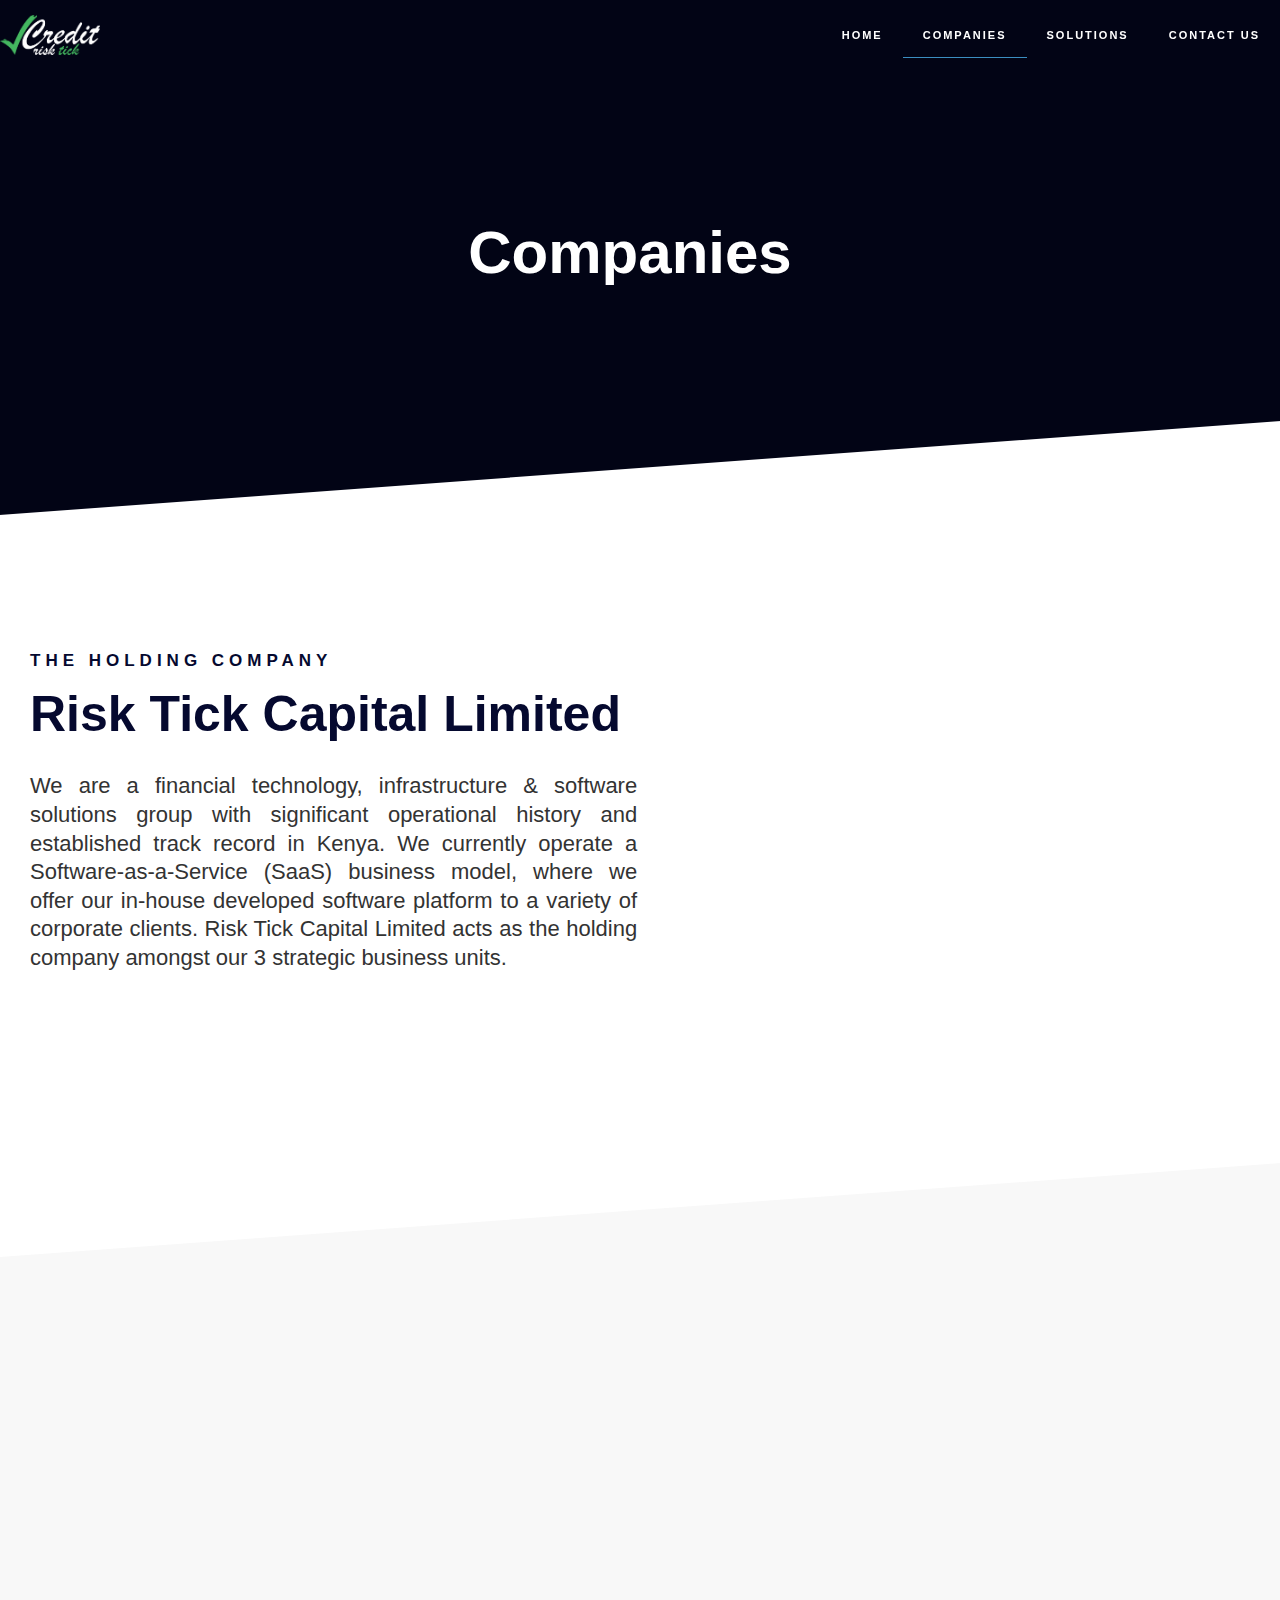
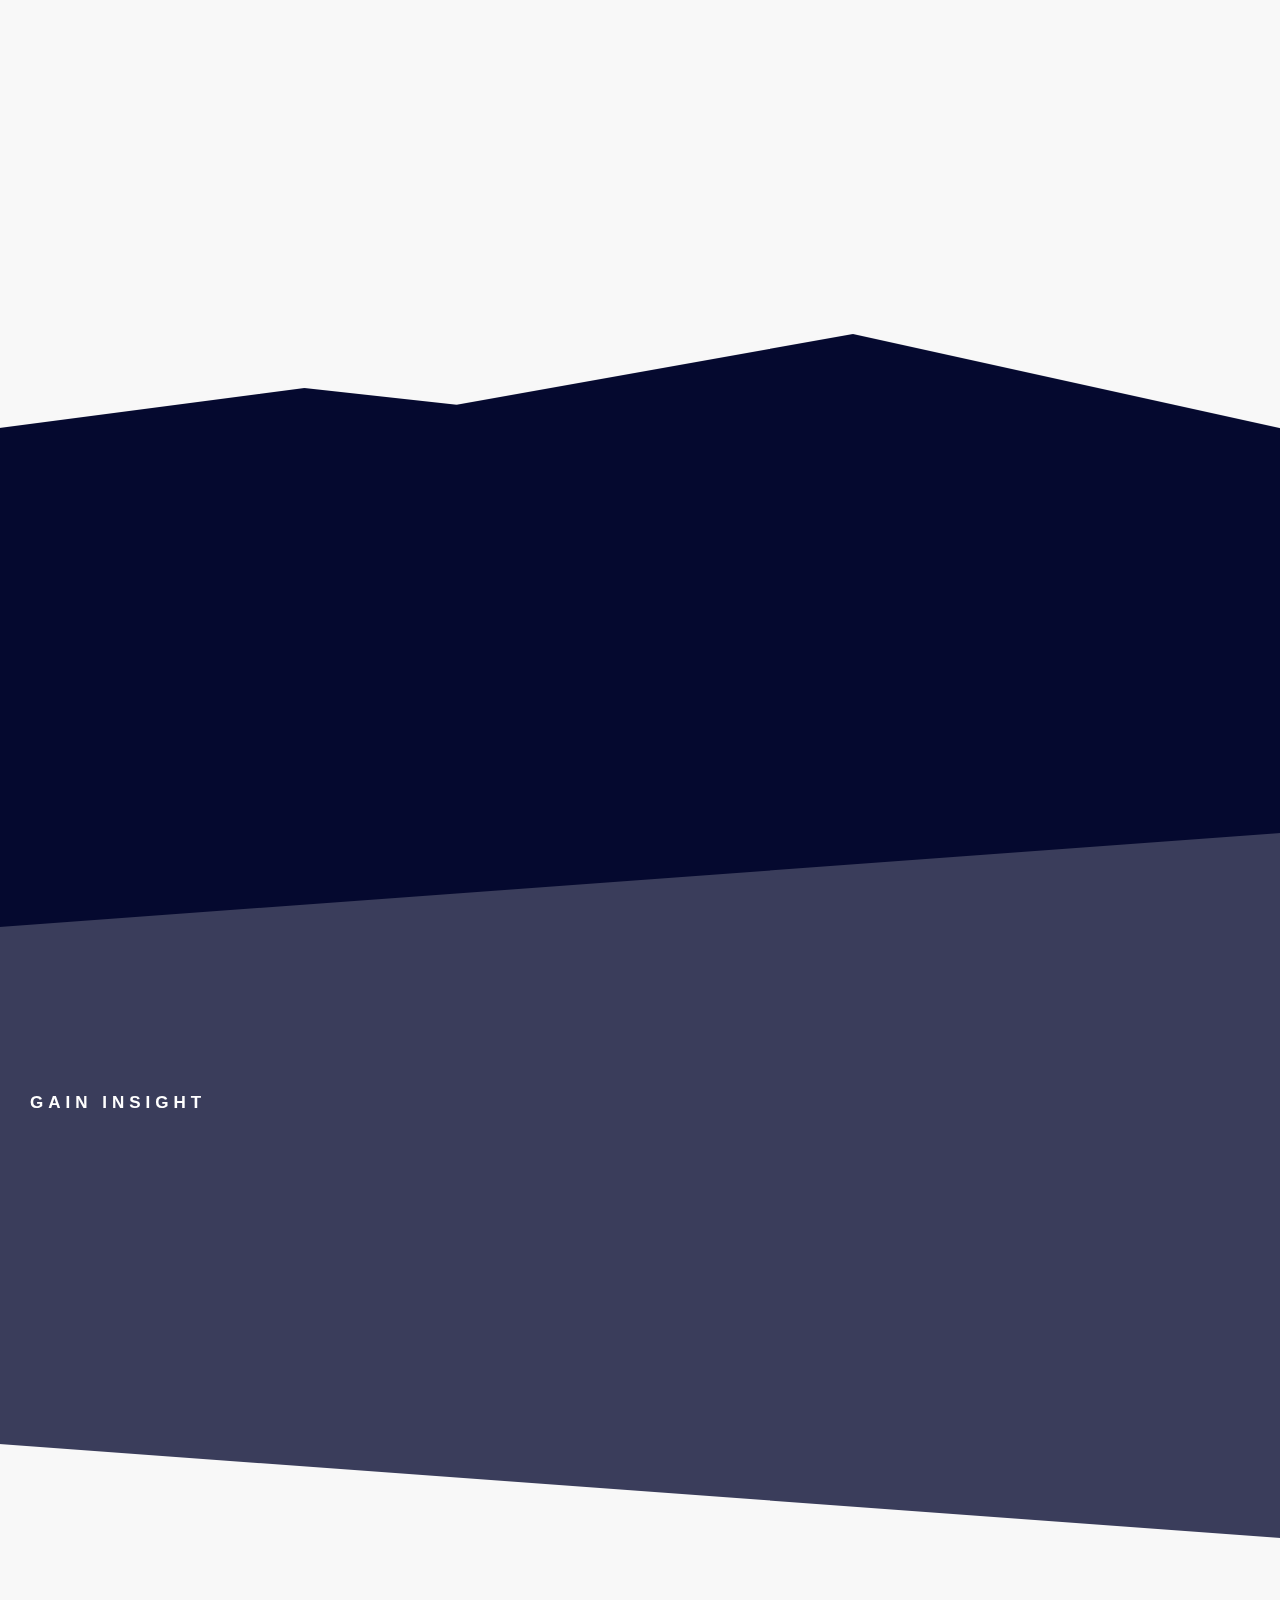
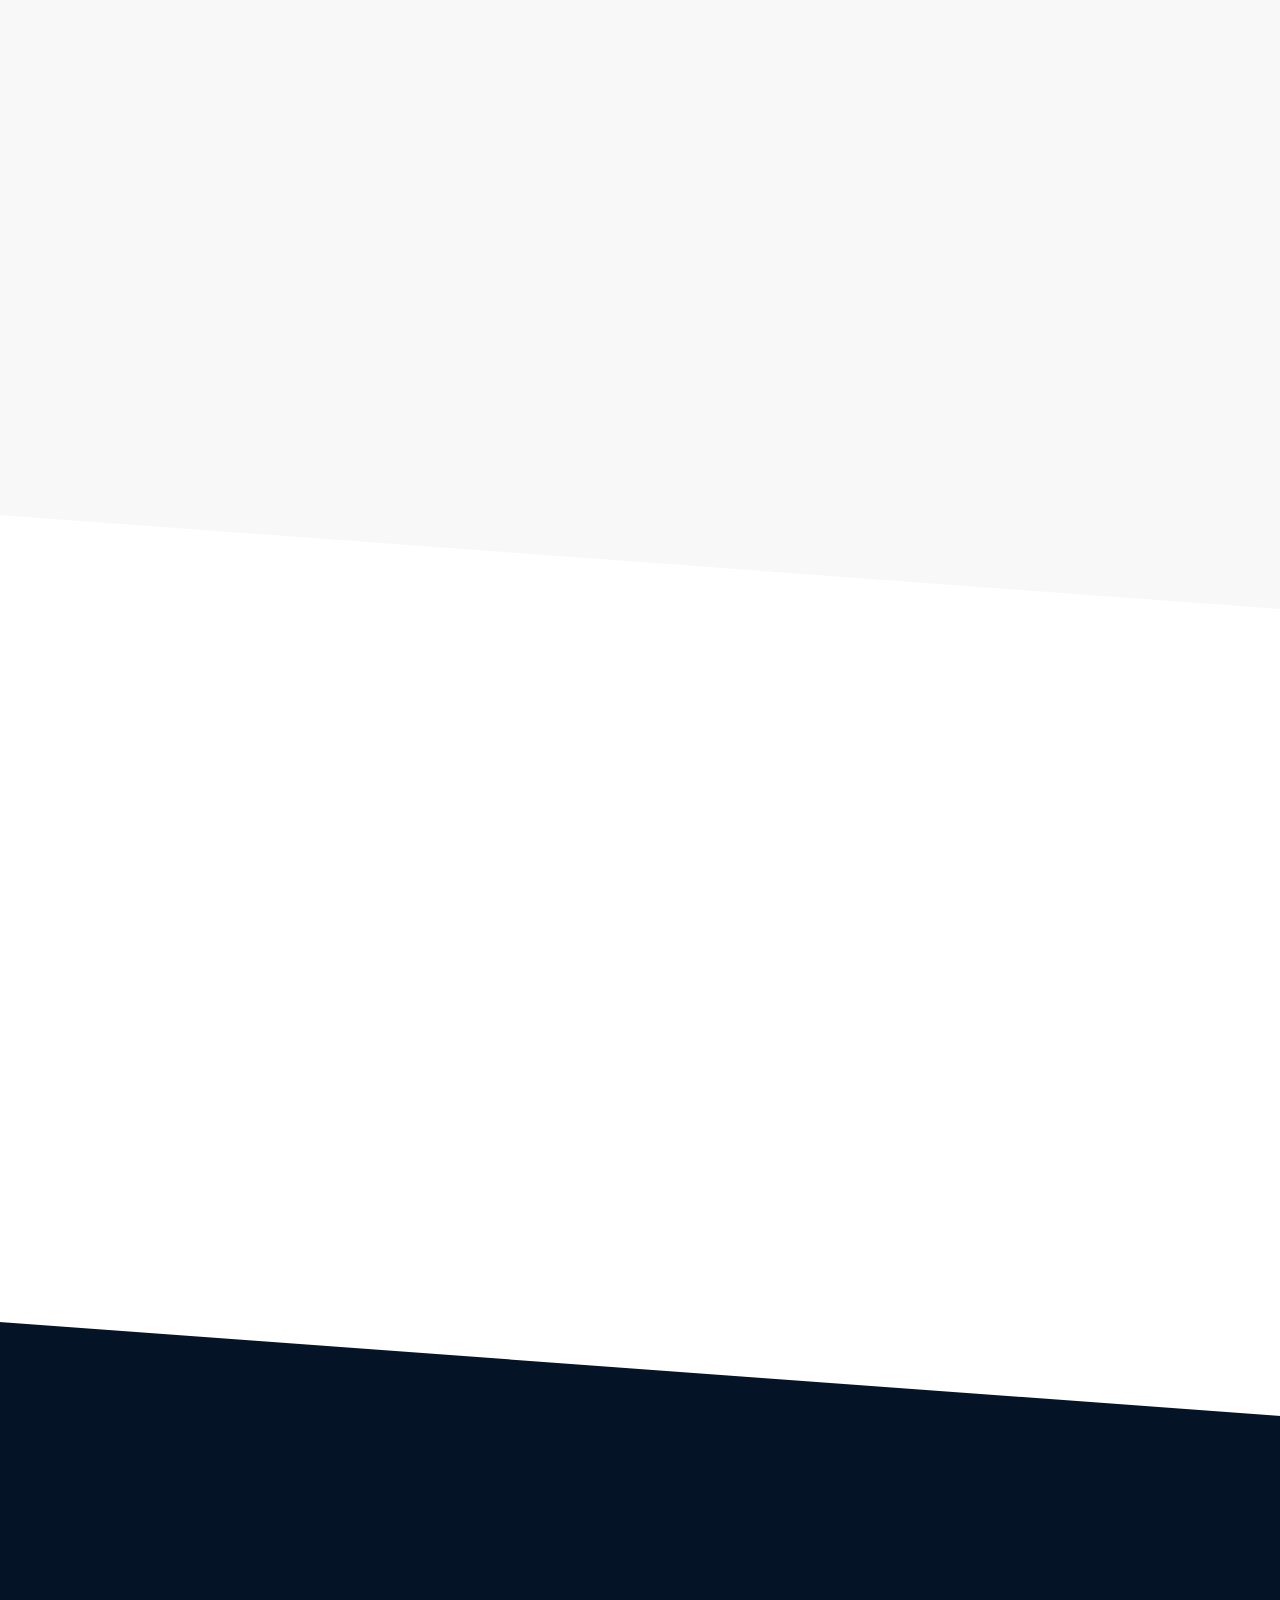
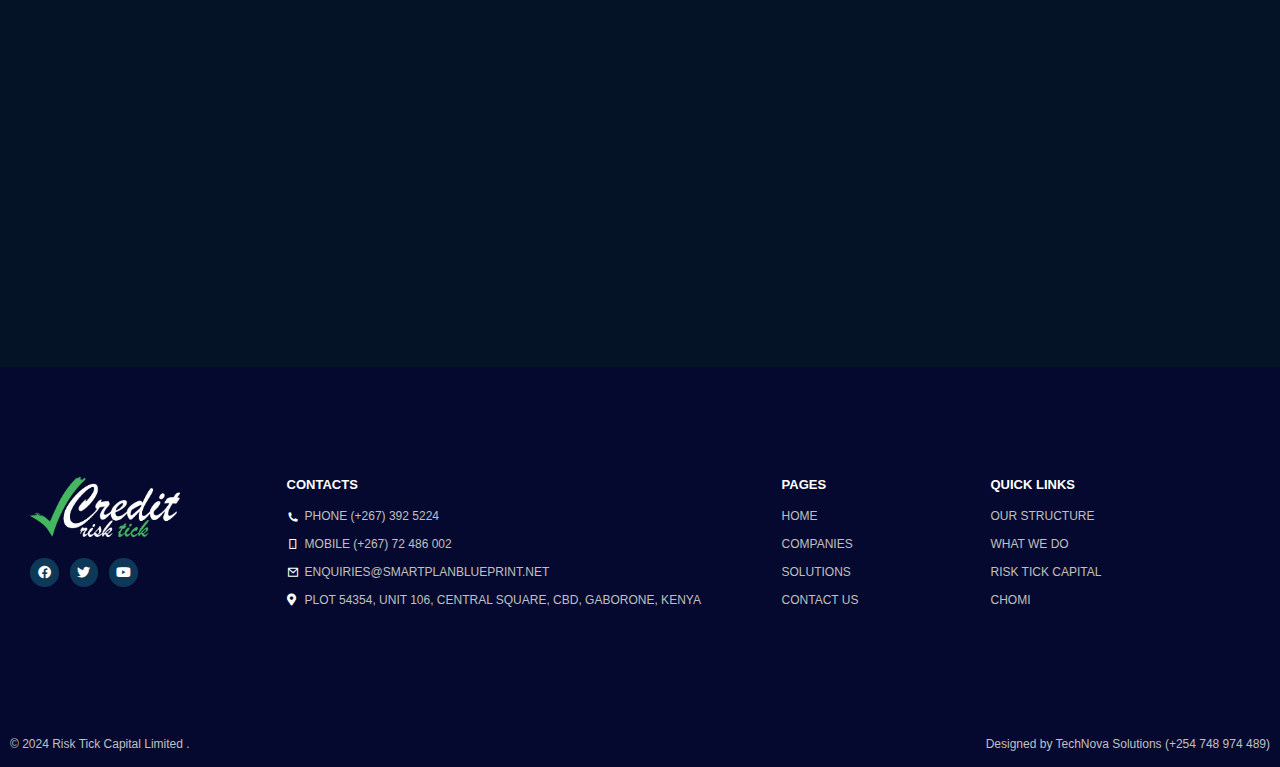
==== commit 2a8a6ac2: "Fix: change logo for credit risk" ====
--- a/companies/index.htm
+++ b/companies/index.htm
@@ -915,7 +915,7 @@
 			<div class="elementor-widget-wrap elementor-element-populated">
 						<div class="elementor-element elementor-element-fc20dd0 exad-sticky-section-no exad-glass-effect-no elementor-widget elementor-widget-text-editor" data-id="fc20dd0" data-element_type="widget" data-widget_type="text-editor.default">
 				<div class="elementor-widget-container">
-							© 2022 Risk Tick Capital Limited .						</div>
+							© 2024 Risk Tick Capital Limited .						</div>
 				</div>
 					</div>
 		</div>
@@ -923,7 +923,7 @@
 			<div class="elementor-widget-wrap elementor-element-populated">
 						<div class="elementor-element elementor-element-03b5e45 exad-sticky-section-no exad-glass-effect-no elementor-widget elementor-widget-text-editor" data-id="03b5e45" data-element_type="widget" data-widget_type="text-editor.default">
 				<div class="elementor-widget-container">
-							<span style="color: #c0c0c0;"><a style="color: #c0c0c0;" href="https://crimsongenesis.com/" target="_blank" rel="noopener">Designed by Ongidi Geofrey (+254 
+							<span style="color: #c0c0c0;"><a style="color: #c0c0c0;" href="https://crimsongenesis.com/" target="_blank" rel="noopener">Designed by TechNova Solutions (+254 
 748 974 489)</a></span>						</div>
 				</div>
 					</div>
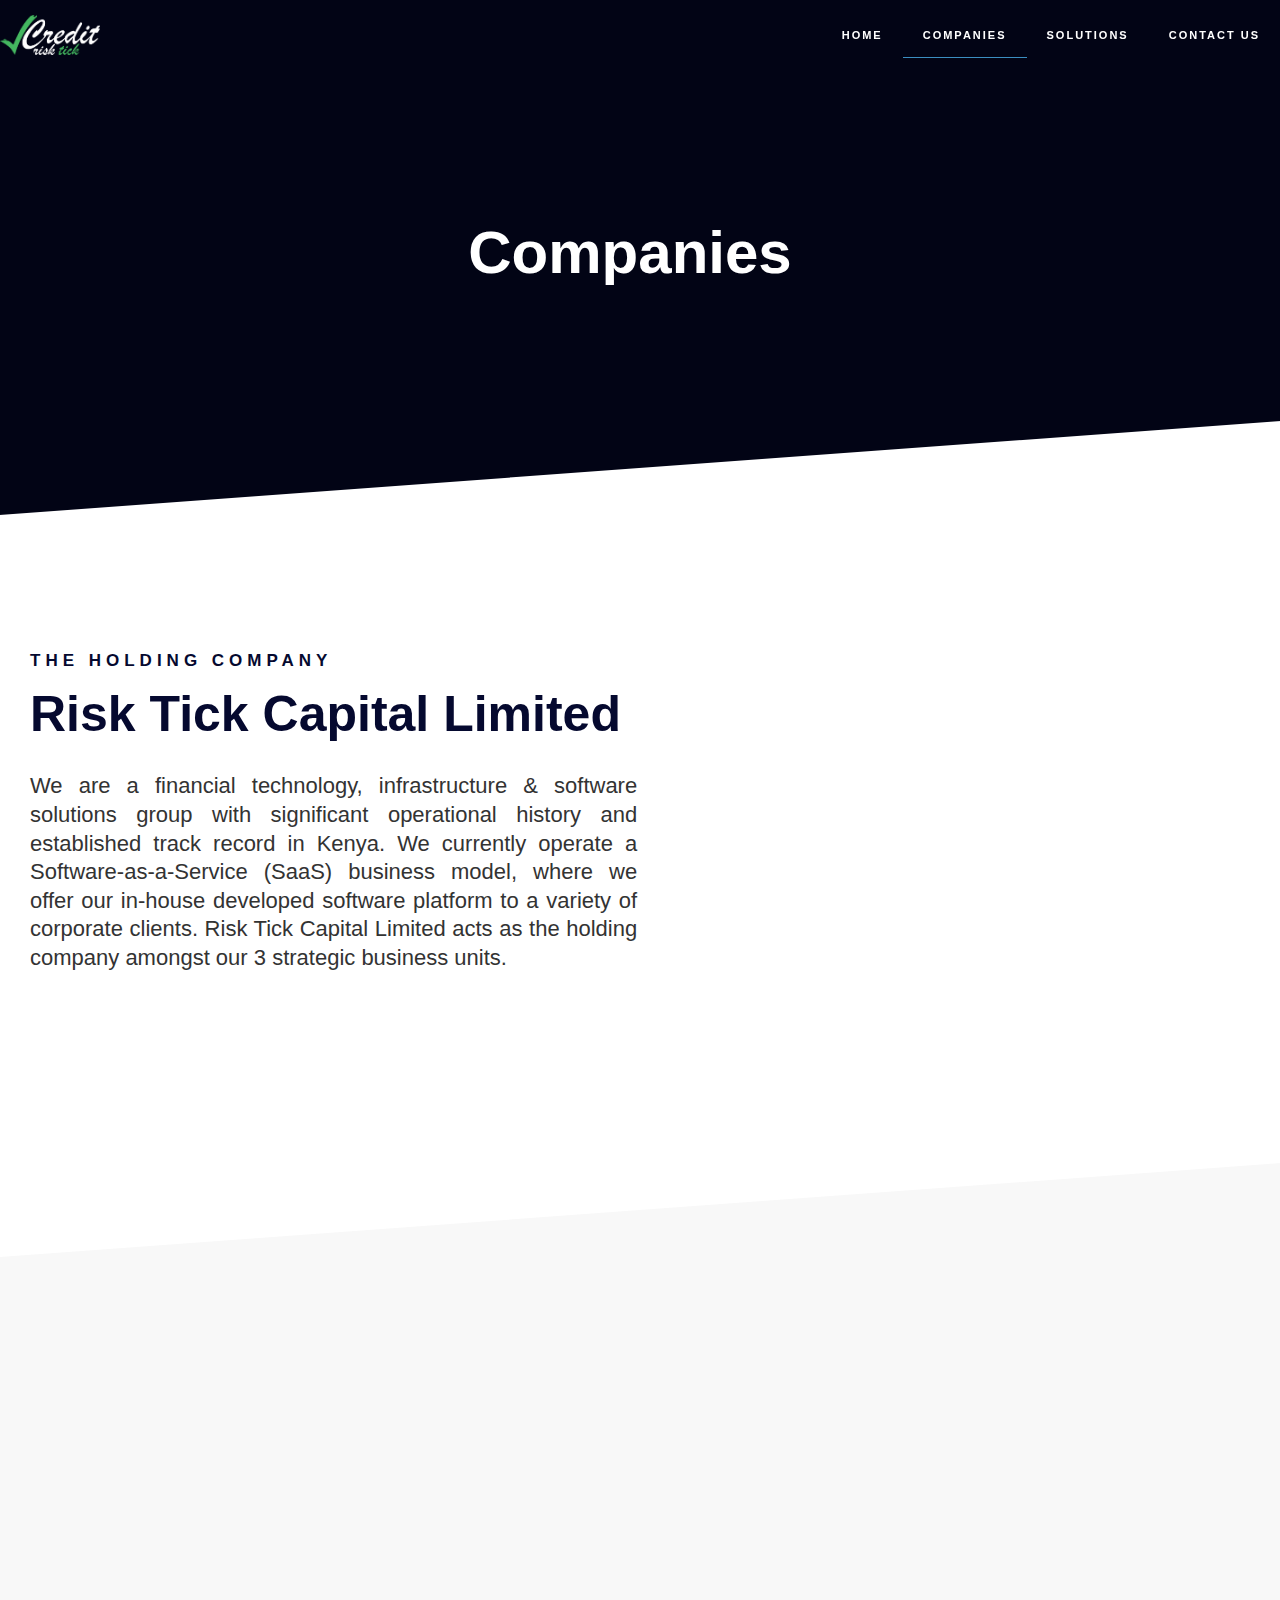
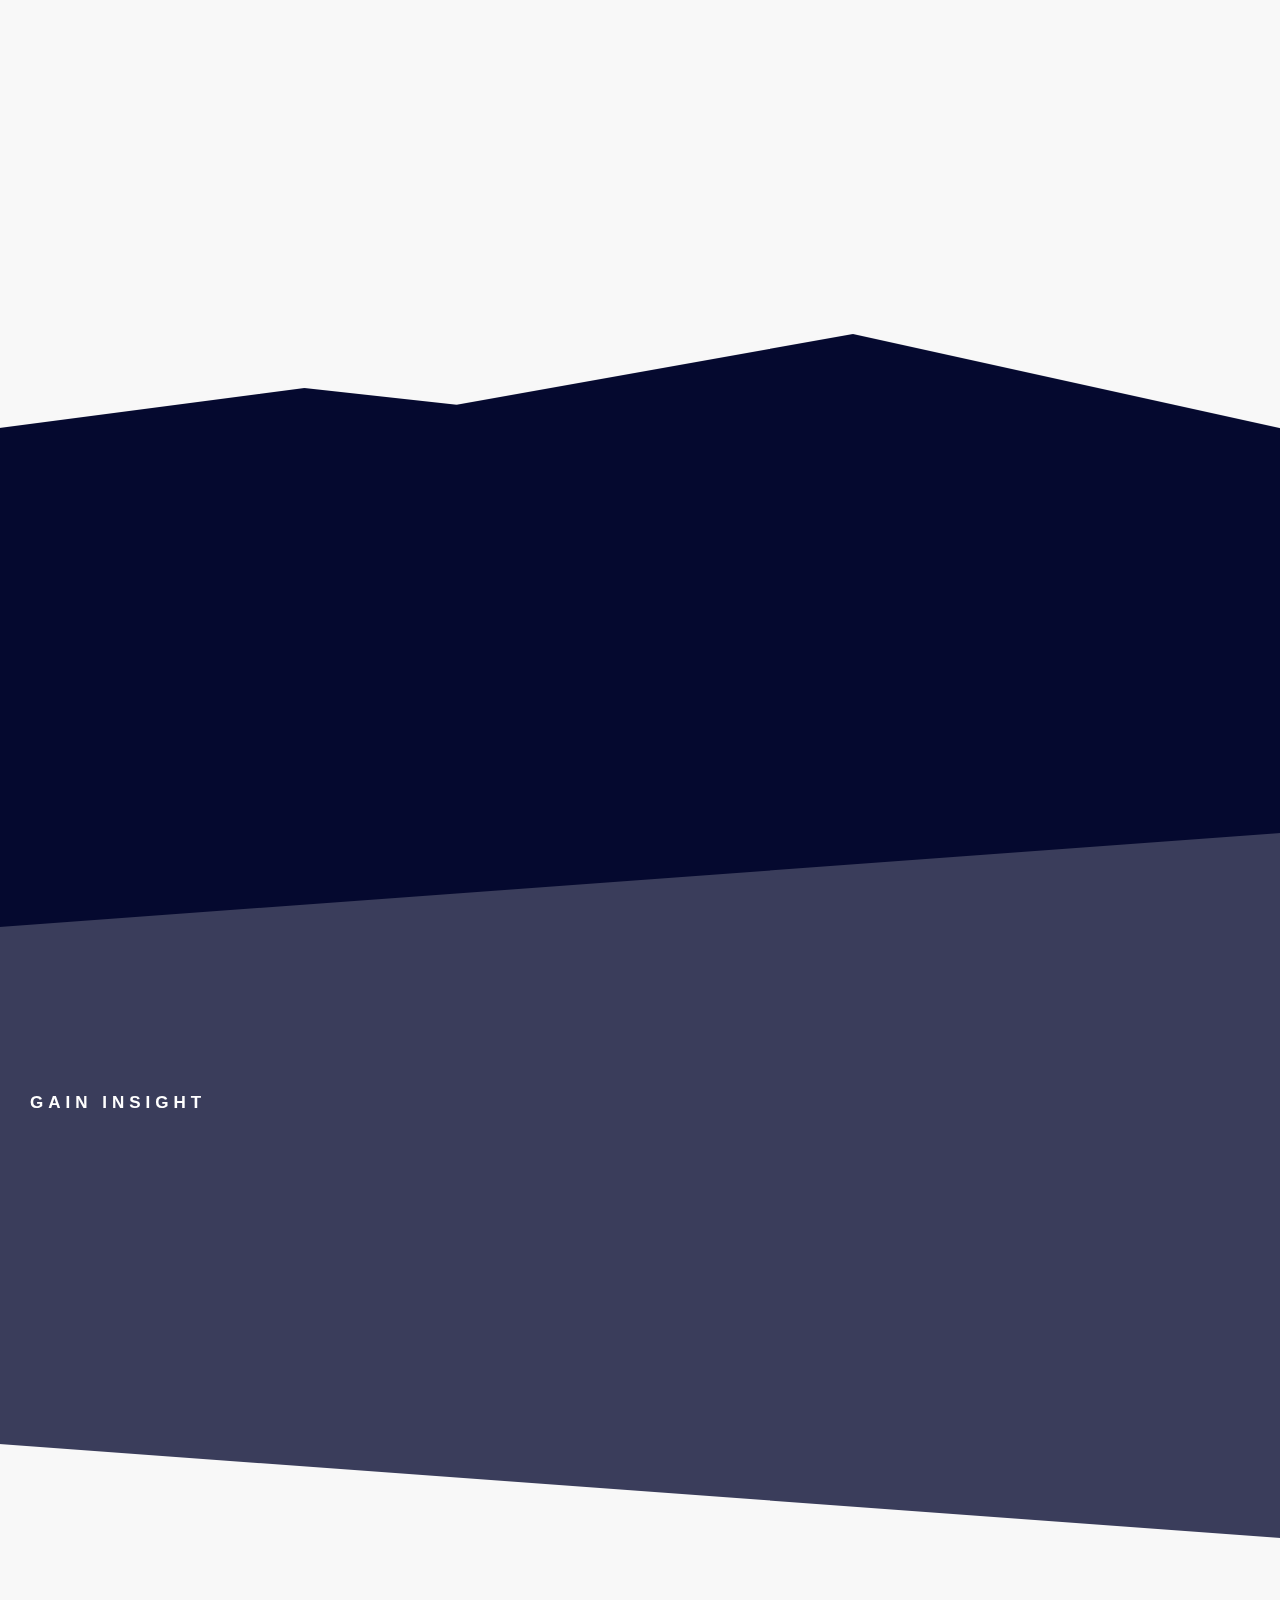
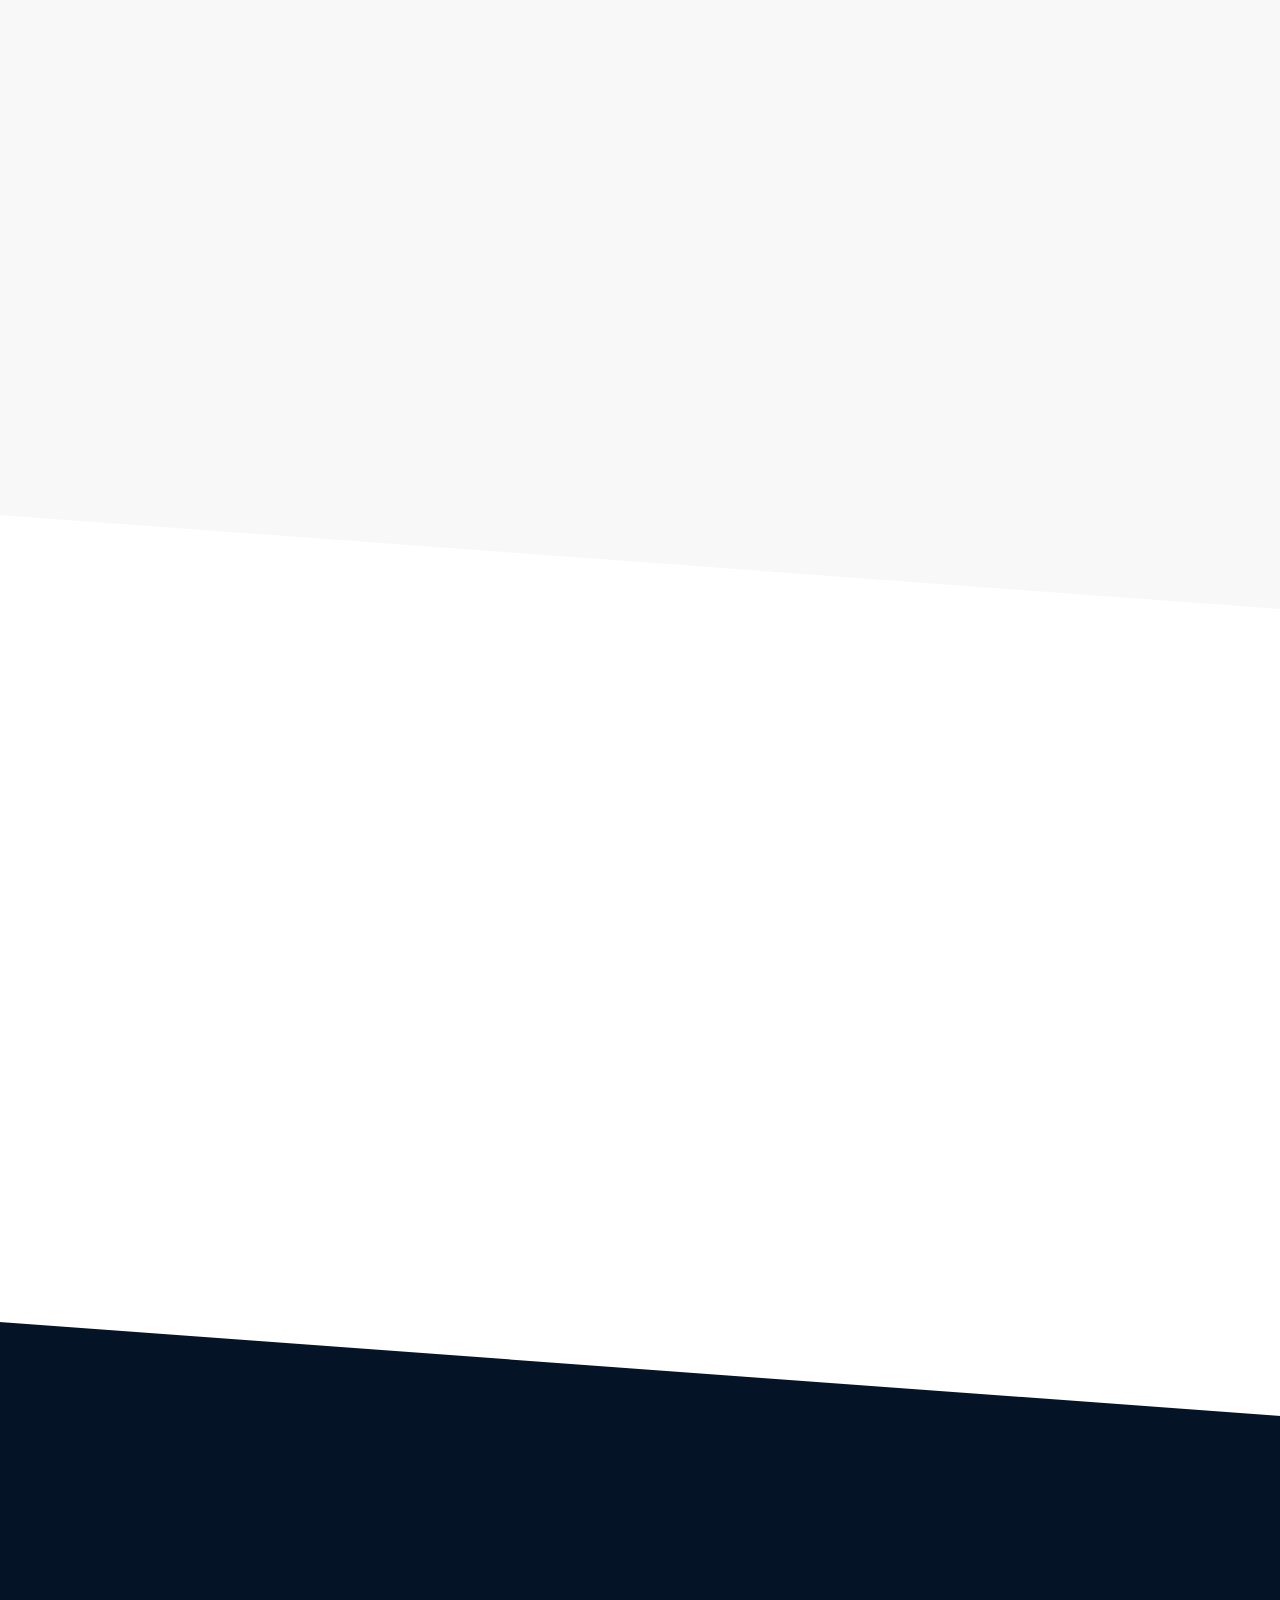
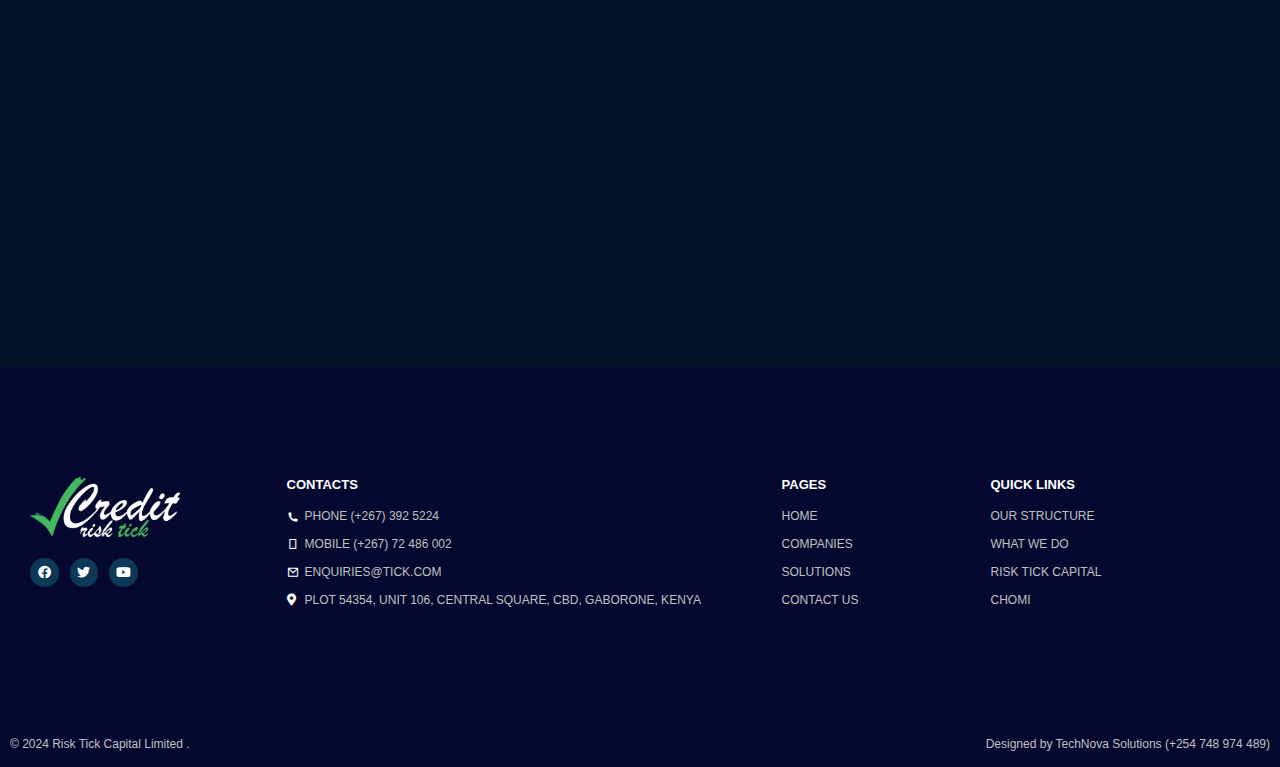
==== commit 3236e7a3: "Fix: change logo for credit risk" ====
--- a/companies/index.htm
+++ b/companies/index.htm
@@ -816,7 +816,7 @@
 								<li class="elementor-icon-list-item">
 											<span class="elementor-icon-list-icon">
 							<i aria-hidden="true" class="remixicon ri-mail-line"></i>						</span>
-										<span class="elementor-icon-list-text">enquiries@smartplanblueprint.net </span>
+										<span class="elementor-icon-list-text">enquiries@tick.com </span>
 									</li>
 								<li class="elementor-icon-list-item">
 											<a href="../solutions/index.htm">
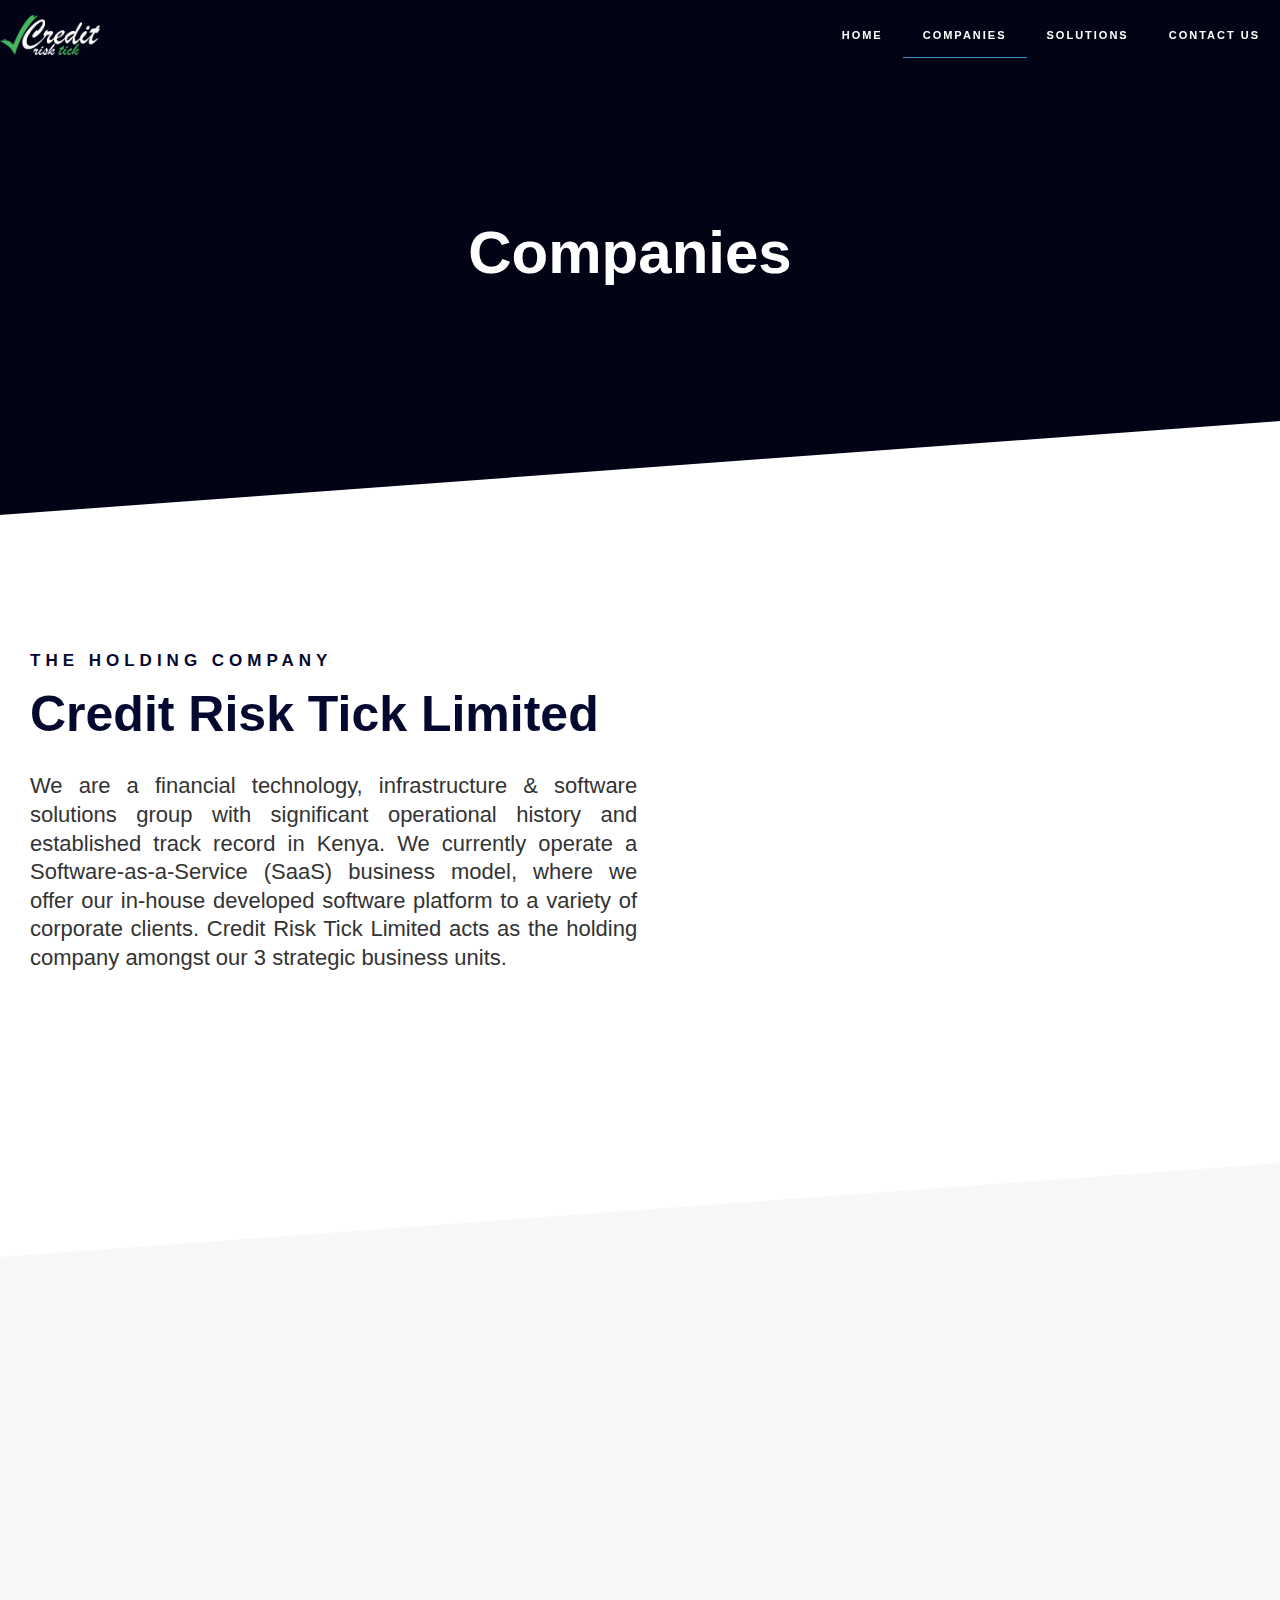
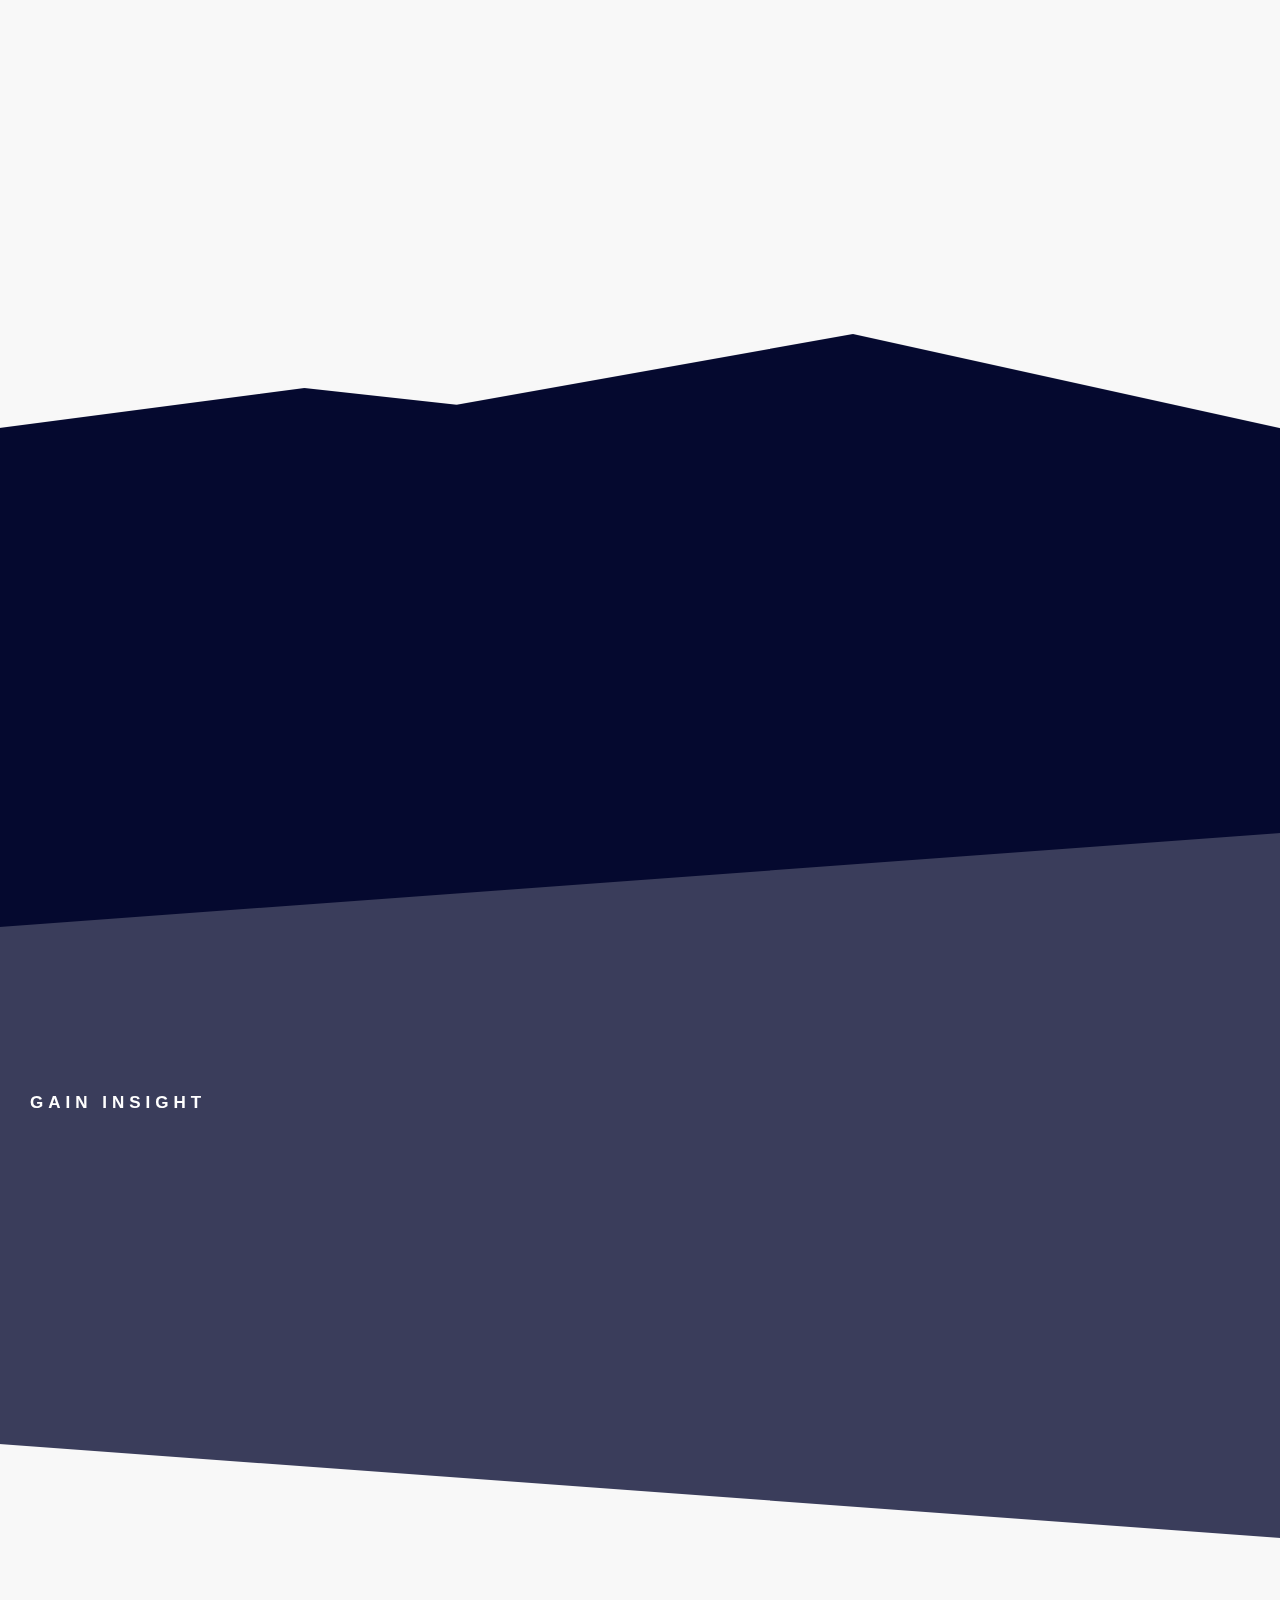
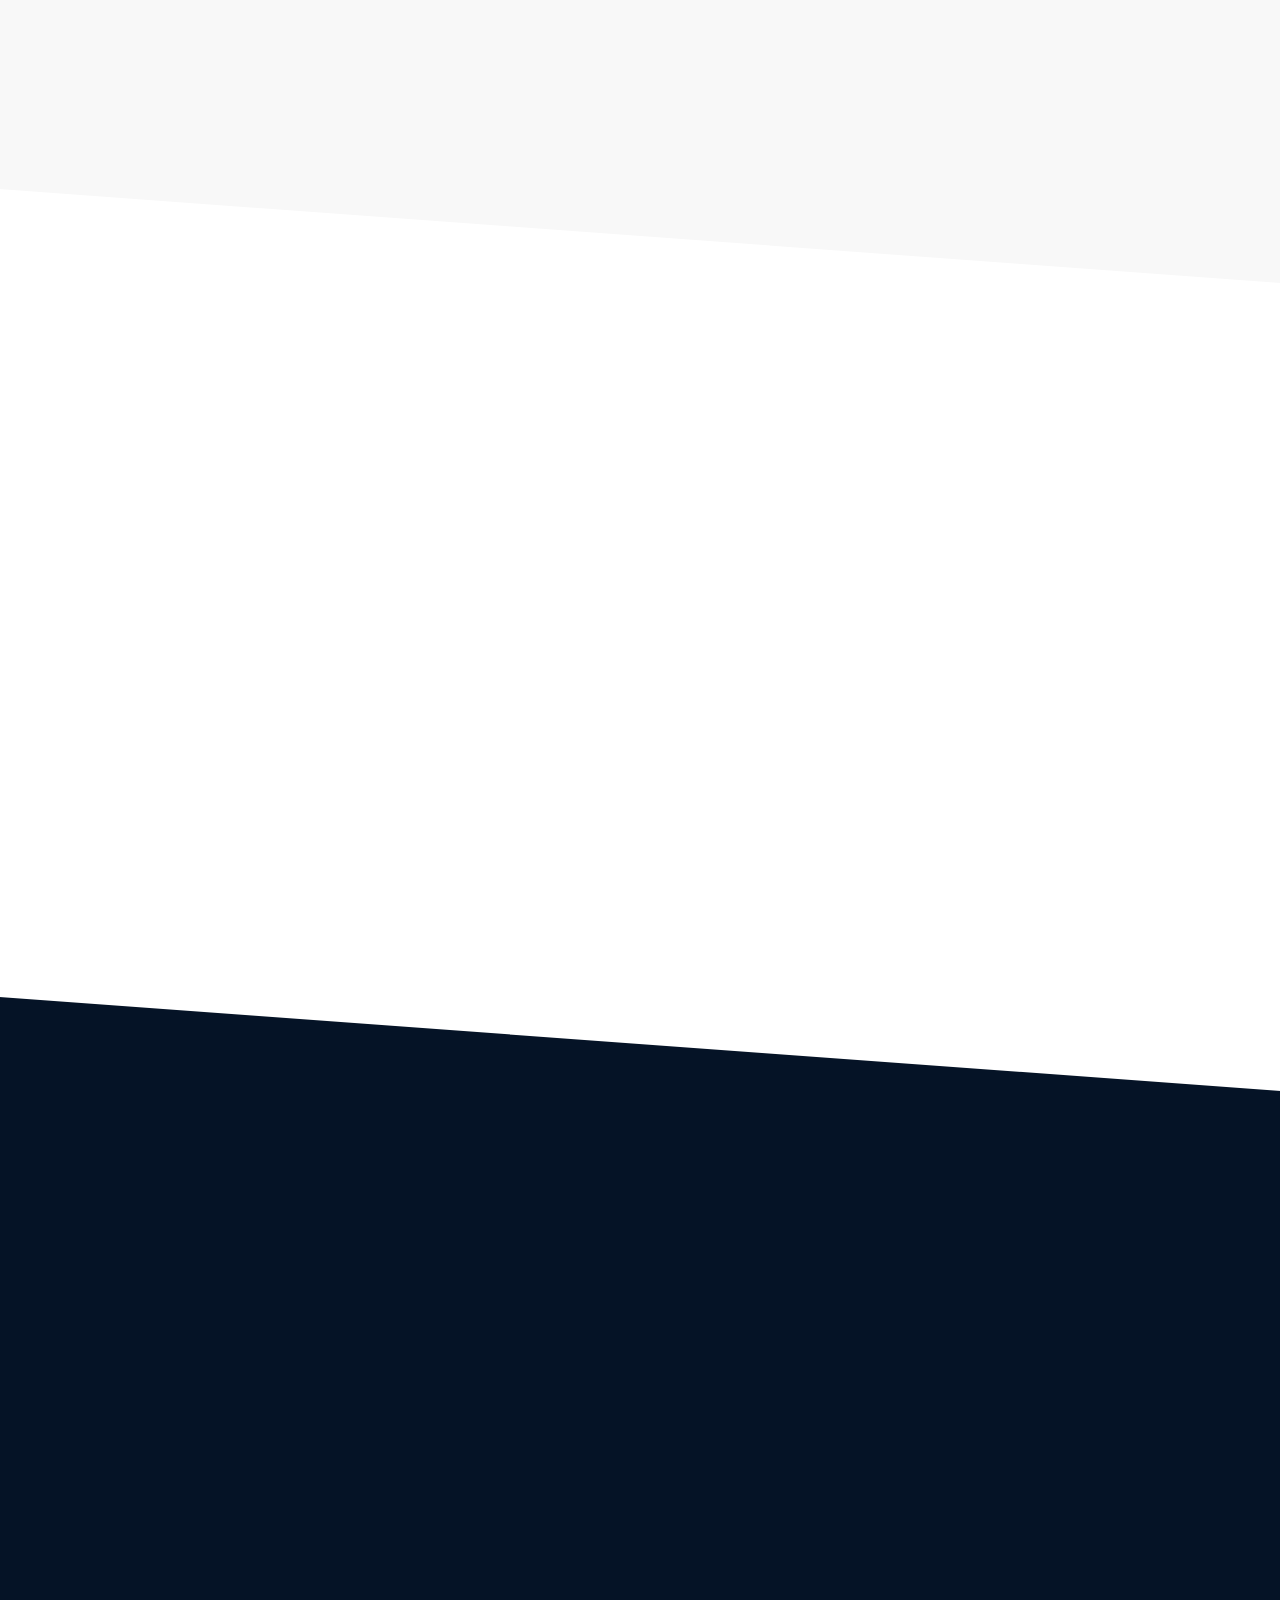
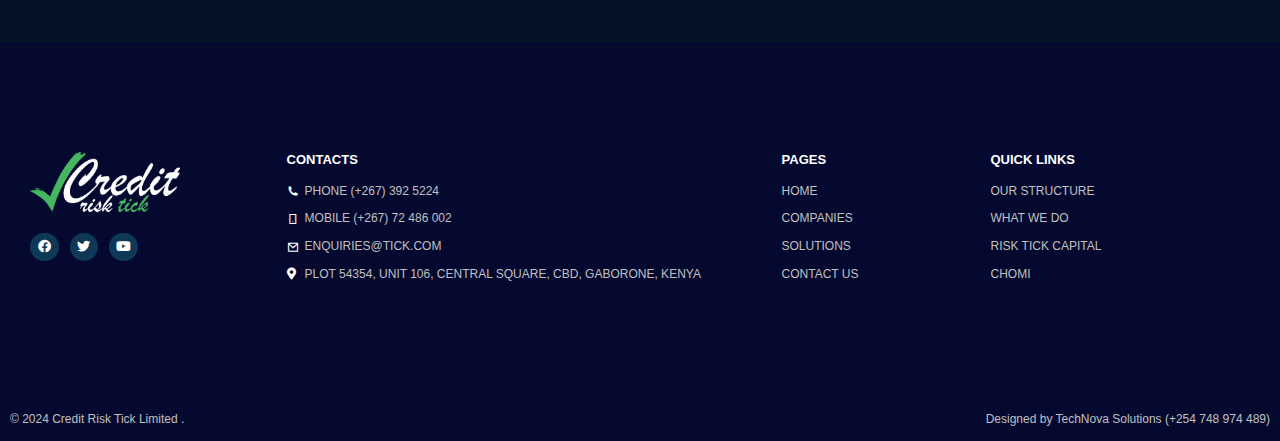
==== commit c331f779: "Make edits to the website" ====
--- a/companies/index.htm
+++ b/companies/index.htm
@@ -4,14 +4,14 @@
 <meta charset="UTF-8">
 <meta name="viewport" content="width=device-width, initial-scale=1">
 	 <link rel="profile" href="https://gmpg.org/xfn/11"> 
-	 <title>Companies &#8211; Risk Tick Capital Limited</title>
+	 <title>Companies &#8211; Credit Risk Tick Limited</title>
 <meta name='robots' content='max-image-preview:large'>
 <link rel='dns-prefetch' href='//stats.wp.com'>
 <link rel='dns-prefetch' href='//fonts.googleapis.com'>
 <link rel='dns-prefetch' href='//i0.wp.com'>
 <link rel='dns-prefetch' href='//c0.wp.com'>
-<link rel="alternate" type="application/rss+xml" title="Risk Tick Capital Limited &raquo; Feed" href="../feed/index.htm">
-<link rel="alternate" type="application/rss+xml" title="Risk Tick Capital Limited &raquo; Comments Feed" href="../comments/feed/index.htm">
+<link rel="alternate" type="application/rss+xml" title="Credit Risk Tick Limited &raquo; Feed" href="../feed/index.htm">
+<link rel="alternate" type="application/rss+xml" title="Credit Risk Tick Limited &raquo; Comments Feed" href="../comments/feed/index.htm">
 <script>
 window._wpemojiSettings = {"baseUrl":"https:\/\/s.w.org\/images\/core\/emoji\/15.0.3\/72x72\/","ext":".png","svgUrl":"https:\/\/s.w.org\/images\/core\/emoji\/15.0.3\/svg\/","svgExt":".svg","source":{"concatemoji":"https:\/\/smartplanblueprint.net\/wp-includes\/js\/wp-emoji-release.min.js?ver=6.5.2"}};
 /*! This file is auto-generated */
@@ -87,10 +87,10 @@
 <link rel="alternate" type="text/xml+oembed" href="../wp-json/oembed/1.0/embed-3?url=https%3A%2F%2Fsmartplanblueprint.net%2Fcompanies%2F&#038;format=xml">
 	<style>img#wpstats{display:none}</style>
 		<meta name="generator" content="Elementor 3.20.4; features: e_optimized_assets_loading, e_optimized_css_loading, additional_custom_breakpoints, block_editor_assets_optimize, e_image_loading_optimization; settings: css_print_method-external, google_font-enabled, font_display-auto">
-<link rel="icon" href="../smartplanblueprint.net/wp-content/uploads/2022/07/cropped-Smart-Plan-Blueprint-Favicon.png?fit=32%2C32&#038;ssl=1" sizes="32x32">
-<link rel="icon" href="../smartplanblueprint.net/wp-content/uploads/2022/07/cropped-Smart-Plan-Blueprint-Favicon-1.png?fit=192%2C192&#038;ssl=1" sizes="192x192">
-<link rel="apple-touch-icon" href="../smartplanblueprint.net/wp-content/uploads/2022/07/cropped-Smart-Plan-Blueprint-Favicon-2.png?fit=180%2C180&#038;ssl=1">
-<meta name="msapplication-TileImage" content="https://i0.wp.com/smartplanblueprint.net/wp-content/uploads/2022/07/cropped-Smart-Plan-Blueprint-Favicon.png?fit=270%2C270&#038;ssl=1">
+<link rel="icon" href="../wp-content/uploads/2022/07/logo.png?fit=32%2C32&#038;ssl=1" sizes="32x32">
+<link rel="icon" href="../wp-content/uploads/2022/07/logo.png?fit=192%2C192&#038;ssl=1" sizes="192x192">
+<link rel="apple-touch-icon" href="../wp-content/uploads/2022/07/logo.png?fit=180%2C180&#038;ssl=1">
+<meta name="msapplication-TileImage" content="../wp-content/uploads/2022/07/logo.png?fit=270%2C270&#038;ssl=1">
 		<style id="wp-custom-css">
 			/* Slide In From The Top Option */
 
@@ -242,7 +242,7 @@
 				</div>
 				<div class="elementor-element elementor-element-4d89e0b8 exad-sticky-section-no exad-glass-effect-no elementor-invisible elementor-widget elementor-widget-heading" data-id="4d89e0b8" data-element_type="widget" data-settings="{&quot;_animation&quot;:&quot;fadeIn&quot;,&quot;_animation_delay&quot;:200}" data-widget_type="heading.default">
 				<div class="elementor-widget-container">
-			<h2 class="elementor-heading-title elementor-size-default">Risk Tick Capital Limited</h2>		</div>
+			<h2 class="elementor-heading-title elementor-size-default">Credit Risk Tick Limited</h2>		</div>
 				</div>
 				<div class="elementor-element elementor-element-7bec671e exad-sticky-section-no exad-glass-effect-no elementor-widget elementor-widget-spacer" data-id="7bec671e" data-element_type="widget" data-widget_type="spacer.default">
 				<div class="elementor-widget-container">
@@ -254,7 +254,7 @@
 				<div class="elementor-element elementor-element-787dbc9c exad-sticky-section-no exad-glass-effect-no elementor-invisible elementor-widget elementor-widget-text-editor" data-id="787dbc9c" data-element_type="widget" data-settings="{&quot;_animation&quot;:&quot;fadeIn&quot;,&quot;_animation_delay&quot;:600}" data-widget_type="text-editor.default">
 				<div class="elementor-widget-container">
 			<style>/*! elementor - v3.20.0 - 10-04-2024 */
-.elementor-widget-text-editor.elementor-drop-cap-view-stacked .elementor-drop-cap{background-color:#69727d;color:#fff}.elementor-widget-text-editor.elementor-drop-cap-view-framed .elementor-drop-cap{color:#69727d;border:3px solid;background-color:transparent}.elementor-widget-text-editor:not(.elementor-drop-cap-view-default) .elementor-drop-cap{margin-top:8px}.elementor-widget-text-editor:not(.elementor-drop-cap-view-default) .elementor-drop-cap-letter{width:1em;height:1em}.elementor-widget-text-editor .elementor-drop-cap{float:left;text-align:center;line-height:1;font-size:50px}.elementor-widget-text-editor .elementor-drop-cap-letter{display:inline-block}</style>				We are a financial technology, infrastructure &amp; software solutions group with significant operational history and established track record in Kenya. We currently operate a Software-as-a-Service (SaaS) business model, where we offer our in-house developed software platform to a variety of corporate clients. Risk Tick Capital Limited acts as the holding company amongst our 3 strategic business units.						</div>
+.elementor-widget-text-editor.elementor-drop-cap-view-stacked .elementor-drop-cap{background-color:#69727d;color:#fff}.elementor-widget-text-editor.elementor-drop-cap-view-framed .elementor-drop-cap{color:#69727d;border:3px solid;background-color:transparent}.elementor-widget-text-editor:not(.elementor-drop-cap-view-default) .elementor-drop-cap{margin-top:8px}.elementor-widget-text-editor:not(.elementor-drop-cap-view-default) .elementor-drop-cap-letter{width:1em;height:1em}.elementor-widget-text-editor .elementor-drop-cap{float:left;text-align:center;line-height:1;font-size:50px}.elementor-widget-text-editor .elementor-drop-cap-letter{display:inline-block}</style>				We are a financial technology, infrastructure &amp; software solutions group with significant operational history and established track record in Kenya. We currently operate a Software-as-a-Service (SaaS) business model, where we offer our in-house developed software platform to a variety of corporate clients. Credit Risk Tick Limited acts as the holding company amongst our 3 strategic business units.						</div>
 				</div>
 				<div class="elementor-element elementor-element-c1c2f58 exad-sticky-section-no exad-glass-effect-no elementor-widget elementor-widget-spacer" data-id="c1c2f58" data-element_type="widget" data-widget_type="spacer.default">
 				<div class="elementor-widget-container">
@@ -523,12 +523,10 @@
 					<div class="elementor-column elementor-col-50 elementor-top-column elementor-element elementor-element-2a02bb00 exad-glass-effect-no exad-sticky-section-no" data-id="2a02bb00" data-element_type="column">
 			<div class="elementor-widget-wrap elementor-element-populated">
 						<div class="elementor-element elementor-element-150b66ed exad-sticky-section-no exad-glass-effect-no elementor-invisible elementor-widget elementor-widget-heading" data-id="150b66ed" data-element_type="widget" data-settings="{&quot;_animation&quot;:&quot;fadeIn&quot;}" data-widget_type="heading.default">
-				<div class="elementor-widget-container">
-			<h2 class="elementor-heading-title elementor-size-default">Payments</h2>		</div>
+			 
 				</div>
 				<div class="elementor-element elementor-element-67041136 exad-sticky-section-no exad-glass-effect-no elementor-invisible elementor-widget elementor-widget-heading" data-id="67041136" data-element_type="widget" data-settings="{&quot;_animation&quot;:&quot;fadeIn&quot;,&quot;_animation_delay&quot;:200}" data-widget_type="heading.default">
-				<div class="elementor-widget-container">
-			<h2 class="elementor-heading-title elementor-size-default">Chomi</h2>		</div>
+
 				</div>
 				<div class="elementor-element elementor-element-cab23d1 exad-sticky-section-no exad-glass-effect-no elementor-widget elementor-widget-spacer" data-id="cab23d1" data-element_type="widget" data-widget_type="spacer.default">
 				<div class="elementor-widget-container">
@@ -537,37 +535,15 @@
 		</div>
 				</div>
 				</div>
-				<div class="elementor-element elementor-element-0ecf3b3 elementor-mobile-align-center elementor-icon-list--layout-traditional elementor-list-item-link-full_width exad-sticky-section-no exad-glass-effect-no elementor-invisible elementor-widget elementor-widget-icon-list" data-id="0ecf3b3" data-element_type="widget" data-settings="{&quot;_animation&quot;:&quot;fadeIn&quot;,&quot;_animation_delay&quot;:400}" data-widget_type="icon-list.default">
-				<div class="elementor-widget-container">
-					<ul class="elementor-icon-list-items">
-							<li class="elementor-icon-list-item">
-											<span class="elementor-icon-list-icon">
-							<i aria-hidden="true" class="fas fa-check"></i>						</span>
-										<span class="elementor-icon-list-text">Payment Services Provider (PSP)</span>
-									</li>
-								<li class="elementor-icon-list-item">
-											<span class="elementor-icon-list-icon">
-							<i aria-hidden="true" class="fas fa-check"></i>						</span>
-										<span class="elementor-icon-list-text">Proprietary Payment Processing Software</span>
-									</li>
-						</ul>
-				</div>
-				</div>
-				<div class="elementor-element elementor-element-a9db1d2 exad-sticky-section-no exad-glass-effect-no elementor-widget elementor-widget-spacer" data-id="a9db1d2" data-element_type="widget" data-widget_type="spacer.default">
-				<div class="elementor-widget-container">
-					<div class="elementor-spacer">
-			<div class="elementor-spacer-inner"></div>
-		</div>
-				</div>
-				</div>
+				
+				</div>
+			 
 				<div class="elementor-element elementor-element-b99b221 exad-sticky-section-no exad-glass-effect-no elementor-invisible elementor-widget elementor-widget-heading" data-id="b99b221" data-element_type="widget" data-settings="{&quot;_animation&quot;:&quot;fadeIn&quot;,&quot;_animation_delay&quot;:600}" data-widget_type="heading.default">
 				<div class="elementor-widget-container">
-			<h2 class="elementor-heading-title elementor-size-default">OUR MISSION</h2>		</div>
+		
 				</div>
 				<div class="elementor-element elementor-element-6a33d7a exad-sticky-section-no exad-glass-effect-no elementor-invisible elementor-widget elementor-widget-text-editor" data-id="6a33d7a" data-element_type="widget" data-settings="{&quot;_animation&quot;:&quot;fadeIn&quot;,&quot;_animation_delay&quot;:800}" data-widget_type="text-editor.default">
-				<div class="elementor-widget-container">
-							<p>Build a Pan &#8211; <span style="background-color: var( --e-global-color-5456110 );"><span style="color: var( --e-global-color-text ); font-style: inherit;">African financial operating payment system that will </span>accelerate<span style="color: var( --e-global-color-text ); font-style: inherit;"> African merchants growth and bring them to digital economy. </span></span></p>						</div>
-				</div>
+				
 					</div>
 		</div>
 				<div class="elementor-column elementor-col-50 elementor-top-column elementor-element elementor-element-22137c46 exad-glass-effect-no exad-sticky-section-no elementor-invisible" data-id="22137c46" data-element_type="column" data-settings="{&quot;animation&quot;:&quot;fadeIn&quot;,&quot;animation_delay&quot;:1000}">
@@ -915,7 +891,7 @@
 			<div class="elementor-widget-wrap elementor-element-populated">
 						<div class="elementor-element elementor-element-fc20dd0 exad-sticky-section-no exad-glass-effect-no elementor-widget elementor-widget-text-editor" data-id="fc20dd0" data-element_type="widget" data-widget_type="text-editor.default">
 				<div class="elementor-widget-container">
-							© 2024 Risk Tick Capital Limited .						</div>
+							© 2024 Credit Risk Tick Limited .						</div>
 				</div>
 					</div>
 		</div>
--- a/wp-content/uploads/elementor/css/post-158.css
+++ b/wp-content/uploads/elementor/css/post-158.css
@@ -1 +1 @@
-.elementor-158 .elementor-element.elementor-element-9eaf080 > .elementor-container{min-height:480px;}.elementor-158 .elementor-element.elementor-element-9eaf080:not(.elementor-motion-effects-element-type-background), .elementor-158 .elementor-element.elementor-element-9eaf080 > .elementor-motion-effects-container > .elementor-motion-effects-layer{background-color:var( --e-global-color-primary );background-image:url("http://smartplanblueprint.net/wp-content/uploads/2022/07/SPB-Companies-Top-1.jpg");background-position:center center;background-repeat:no-repeat;background-size:cover;}.elementor-158 .elementor-element.elementor-element-9eaf080 > .elementor-background-overlay{background-color:var( --e-global-color-primary );background-image:url("http://smartplanblueprint.net/wp-content/uploads/2022/07/SPB-Overlay.png");opacity:0.69;mix-blend-mode:multiply;transition:background 0.3s, border-radius 0.3s, opacity 0.3s;}.elementor-158 .elementor-element.elementor-element-9eaf080{transition:background 0.3s, border 0.3s, border-radius 0.3s, box-shadow 0.3s;padding:20px 20px 20px 20px;}.elementor-158 .elementor-element.elementor-element-9eaf080 > .elementor-shape-bottom .elementor-shape-fill{fill:var( --e-global-color-b2fd396 );}.elementor-158 .elementor-element.elementor-element-9eaf080 > .elementor-shape-bottom svg{height:100px;transform:translateX(-50%) rotateY(180deg);}.elementor-158 .elementor-element.elementor-element-c10e432 > .elementor-element-populated{padding:10px 30px 10px 10px;}.elementor-158 .elementor-element.elementor-element-b0bedbd{text-align:center;}.elementor-158 .elementor-element.elementor-element-b0bedbd .elementor-heading-title{color:#FFFFFF;font-family:"Lato", Sans-serif;font-size:60px;font-weight:800;}.elementor-158 .elementor-element.elementor-element-7522700{--spacer-size:5px;}.elementor-158 .elementor-element.elementor-element-6802f489 > .elementor-container{max-width:1300px;min-height:35px;}.elementor-158 .elementor-element.elementor-element-6802f489:not(.elementor-motion-effects-element-type-background), .elementor-158 .elementor-element.elementor-element-6802f489 > .elementor-motion-effects-container > .elementor-motion-effects-layer{background-color:var( --e-global-color-b2fd396 );}.elementor-158 .elementor-element.elementor-element-6802f489{transition:background 0.3s, border 0.3s, border-radius 0.3s, box-shadow 0.3s;padding:40px 20px 120px 20px;}.elementor-158 .elementor-element.elementor-element-6802f489 > .elementor-background-overlay{transition:background 0.3s, border-radius 0.3s, opacity 0.3s;}.elementor-158 .elementor-element.elementor-element-6802f489 > .elementor-shape-bottom .elementor-shape-fill{fill:var( --e-global-color-5456110 );}.elementor-158 .elementor-element.elementor-element-6802f489 > .elementor-shape-bottom svg{height:100px;transform:translateX(-50%) rotateY(180deg);}.elementor-bc-flex-widget .elementor-158 .elementor-element.elementor-element-785db082.elementor-column .elementor-widget-wrap{align-items:center;}.elementor-158 .elementor-element.elementor-element-785db082.elementor-column.elementor-element[data-element_type="column"] > .elementor-widget-wrap.elementor-element-populated{align-content:center;align-items:center;}.elementor-158 .elementor-element.elementor-element-785db082 > .elementor-element-populated{padding:10px 40px 10px 10px;}.elementor-158 .elementor-element.elementor-element-f251898{text-align:left;}.elementor-158 .elementor-element.elementor-element-f251898 .elementor-heading-title{color:var( --e-global-color-primary );font-family:"Lato", Sans-serif;font-size:17px;font-weight:600;text-transform:uppercase;letter-spacing:5px;}.elementor-158 .elementor-element.elementor-element-4d89e0b8{text-align:left;}.elementor-158 .elementor-element.elementor-element-4d89e0b8 .elementor-heading-title{color:var( --e-global-color-primary );font-family:"Lato", Sans-serif;font-size:50px;font-weight:800;}.elementor-158 .elementor-element.elementor-element-7bec671e{--spacer-size:5px;}.elementor-158 .elementor-element.elementor-element-787dbc9c{text-align:justify;color:var( --e-global-color-text );font-size:22px;line-height:1.3em;}.elementor-158 .elementor-element.elementor-element-c1c2f58{--spacer-size:10px;}.elementor-158 .elementor-element.elementor-element-099f8fe .elementor-icon-list-items:not(.elementor-inline-items) .elementor-icon-list-item:not(:last-child){padding-bottom:calc(0px/2);}.elementor-158 .elementor-element.elementor-element-099f8fe .elementor-icon-list-items:not(.elementor-inline-items) .elementor-icon-list-item:not(:first-child){margin-top:calc(0px/2);}.elementor-158 .elementor-element.elementor-element-099f8fe .elementor-icon-list-items.elementor-inline-items .elementor-icon-list-item{margin-right:calc(0px/2);margin-left:calc(0px/2);}.elementor-158 .elementor-element.elementor-element-099f8fe .elementor-icon-list-items.elementor-inline-items{margin-right:calc(-0px/2);margin-left:calc(-0px/2);}body.rtl .elementor-158 .elementor-element.elementor-element-099f8fe .elementor-icon-list-items.elementor-inline-items .elementor-icon-list-item:after{left:calc(-0px/2);}body:not(.rtl) .elementor-158 .elementor-element.elementor-element-099f8fe .elementor-icon-list-items.elementor-inline-items .elementor-icon-list-item:after{right:calc(-0px/2);}.elementor-158 .elementor-element.elementor-element-099f8fe .elementor-icon-list-icon i{color:var( --e-global-color-accent );}.elementor-158 .elementor-element.elementor-element-099f8fe .elementor-icon-list-icon svg{fill:var( --e-global-color-accent );}.elementor-158 .elementor-element.elementor-element-099f8fe{--e-icon-list-icon-size:14px;}.elementor-158 .elementor-element.elementor-element-099f8fe .elementor-icon-list-text{color:var( --e-global-color-text );}.elementor-158 .elementor-element.elementor-element-099f8fe .elementor-icon-list-item > .elementor-icon-list-text, .elementor-158 .elementor-element.elementor-element-099f8fe .elementor-icon-list-item > a{font-size:20px;}.elementor-158 .elementor-element.elementor-element-3a0ae26 img{width:100%;}.elementor-158 .elementor-element.elementor-element-2b0c897:not(.elementor-motion-effects-element-type-background), .elementor-158 .elementor-element.elementor-element-2b0c897 > .elementor-motion-effects-container > .elementor-motion-effects-layer{background-color:var( --e-global-color-5456110 );}.elementor-158 .elementor-element.elementor-element-2b0c897{transition:background 0.3s, border 0.3s, border-radius 0.3s, box-shadow 0.3s;padding:80px 20px 200px 20px;}.elementor-158 .elementor-element.elementor-element-2b0c897 > .elementor-background-overlay{transition:background 0.3s, border-radius 0.3s, opacity 0.3s;}.elementor-158 .elementor-element.elementor-element-2b0c897 > .elementor-shape-bottom .elementor-shape-fill{fill:var( --e-global-color-primary );}.elementor-158 .elementor-element.elementor-element-2b0c897 > .elementor-shape-bottom svg{height:100px;}.elementor-158 .elementor-element.elementor-element-45d5fea3 > .elementor-element-populated{padding:10px 10px 10px 10px;}.elementor-158 .elementor-element.elementor-element-50c8f0b img{width:1000px;}.elementor-158 .elementor-element.elementor-element-50c8f0b{width:128.341%;max-width:128.341%;top:-118px;}body:not(.rtl) .elementor-158 .elementor-element.elementor-element-50c8f0b{left:-133px;}body.rtl .elementor-158 .elementor-element.elementor-element-50c8f0b{right:-133px;}.elementor-bc-flex-widget .elementor-158 .elementor-element.elementor-element-55d8caf4.elementor-column .elementor-widget-wrap{align-items:center;}.elementor-158 .elementor-element.elementor-element-55d8caf4.elementor-column.elementor-element[data-element_type="column"] > .elementor-widget-wrap.elementor-element-populated{align-content:center;align-items:center;}.elementor-158 .elementor-element.elementor-element-55d8caf4 > .elementor-element-populated{padding:10px 10px 10px 60px;}.elementor-158 .elementor-element.elementor-element-326c02f7{text-align:left;}.elementor-158 .elementor-element.elementor-element-326c02f7 .elementor-heading-title{color:var( --e-global-color-primary );font-family:"Lato", Sans-serif;font-size:17px;font-weight:600;text-transform:uppercase;letter-spacing:5px;}.elementor-158 .elementor-element.elementor-element-9fa205a{text-align:left;}.elementor-158 .elementor-element.elementor-element-9fa205a .elementor-heading-title{color:var( --e-global-color-primary );font-family:"Lato", Sans-serif;font-size:50px;font-weight:800;}.elementor-158 .elementor-element.elementor-element-26f839a{--spacer-size:5px;}.elementor-158 .elementor-element.elementor-element-8334ef5 .elementor-icon-list-items:not(.elementor-inline-items) .elementor-icon-list-item:not(:last-child){padding-bottom:calc(0px/2);}.elementor-158 .elementor-element.elementor-element-8334ef5 .elementor-icon-list-items:not(.elementor-inline-items) .elementor-icon-list-item:not(:first-child){margin-top:calc(0px/2);}.elementor-158 .elementor-element.elementor-element-8334ef5 .elementor-icon-list-items.elementor-inline-items .elementor-icon-list-item{margin-right:calc(0px/2);margin-left:calc(0px/2);}.elementor-158 .elementor-element.elementor-element-8334ef5 .elementor-icon-list-items.elementor-inline-items{margin-right:calc(-0px/2);margin-left:calc(-0px/2);}body.rtl .elementor-158 .elementor-element.elementor-element-8334ef5 .elementor-icon-list-items.elementor-inline-items .elementor-icon-list-item:after{left:calc(-0px/2);}body:not(.rtl) .elementor-158 .elementor-element.elementor-element-8334ef5 .elementor-icon-list-items.elementor-inline-items .elementor-icon-list-item:after{right:calc(-0px/2);}.elementor-158 .elementor-element.elementor-element-8334ef5 .elementor-icon-list-icon i{color:var( --e-global-color-accent );}.elementor-158 .elementor-element.elementor-element-8334ef5 .elementor-icon-list-icon svg{fill:var( --e-global-color-accent );}.elementor-158 .elementor-element.elementor-element-8334ef5{--e-icon-list-icon-size:14px;}.elementor-158 .elementor-element.elementor-element-8334ef5 .elementor-icon-list-text{color:var( --e-global-color-text );}.elementor-158 .elementor-element.elementor-element-8334ef5 .elementor-icon-list-item > .elementor-icon-list-text, .elementor-158 .elementor-element.elementor-element-8334ef5 .elementor-icon-list-item > a{font-size:20px;}.elementor-158 .elementor-element.elementor-element-be0097a{--spacer-size:10px;}.elementor-158 .elementor-element.elementor-element-752e636b{text-align:left;}.elementor-158 .elementor-element.elementor-element-752e636b .elementor-heading-title{color:var( --e-global-color-primary );font-family:"Lato", Sans-serif;font-size:20px;font-weight:600;}.elementor-158 .elementor-element.elementor-element-208444f{text-align:left;color:var( --e-global-color-text );font-size:20px;line-height:1.3em;}.elementor-158 .elementor-element.elementor-element-b82460a{--spacer-size:10px;}.elementor-158 .elementor-element.elementor-element-fda6736{text-align:left;}.elementor-158 .elementor-element.elementor-element-fda6736 .elementor-heading-title{color:var( --e-global-color-primary );font-family:"Lato", Sans-serif;font-size:20px;font-weight:600;}.elementor-158 .elementor-element.elementor-element-63c56a0{text-align:left;color:var( --e-global-color-text );font-size:20px;line-height:1.3em;}.elementor-158 .elementor-element.elementor-element-d6afaab:not(.elementor-motion-effects-element-type-background), .elementor-158 .elementor-element.elementor-element-d6afaab > .elementor-motion-effects-container > .elementor-motion-effects-layer{background-color:var( --e-global-color-primary );}.elementor-158 .elementor-element.elementor-element-d6afaab{transition:background 0.3s, border 0.3s, border-radius 0.3s, box-shadow 0.3s;padding:60px 20px 60px 20px;}.elementor-158 .elementor-element.elementor-element-d6afaab > .elementor-background-overlay{transition:background 0.3s, border-radius 0.3s, opacity 0.3s;}.elementor-158 .elementor-element.elementor-element-db15cdc > .elementor-element-populated{padding:20px 20px 20px 20px;}.elementor-158 .elementor-element.elementor-element-71f58f8{text-align:left;}.elementor-158 .elementor-element.elementor-element-71f58f8 .elementor-heading-title{color:#FFFFFF;font-family:"Lato", Sans-serif;font-size:17px;font-weight:600;text-transform:uppercase;letter-spacing:5px;}.elementor-158 .elementor-element.elementor-element-a19d6df{text-align:left;}.elementor-158 .elementor-element.elementor-element-a19d6df .elementor-heading-title{color:#FFFFFF;font-family:"Lato", Sans-serif;font-size:35px;font-weight:800;}.elementor-158 .elementor-element.elementor-element-7cf1e9c{--spacer-size:5px;}.elementor-158 .elementor-element.elementor-element-3a12c36 .elementor-icon-list-items:not(.elementor-inline-items) .elementor-icon-list-item:not(:last-child){padding-bottom:calc(0px/2);}.elementor-158 .elementor-element.elementor-element-3a12c36 .elementor-icon-list-items:not(.elementor-inline-items) .elementor-icon-list-item:not(:first-child){margin-top:calc(0px/2);}.elementor-158 .elementor-element.elementor-element-3a12c36 .elementor-icon-list-items.elementor-inline-items .elementor-icon-list-item{margin-right:calc(0px/2);margin-left:calc(0px/2);}.elementor-158 .elementor-element.elementor-element-3a12c36 .elementor-icon-list-items.elementor-inline-items{margin-right:calc(-0px/2);margin-left:calc(-0px/2);}body.rtl .elementor-158 .elementor-element.elementor-element-3a12c36 .elementor-icon-list-items.elementor-inline-items .elementor-icon-list-item:after{left:calc(-0px/2);}body:not(.rtl) .elementor-158 .elementor-element.elementor-element-3a12c36 .elementor-icon-list-items.elementor-inline-items .elementor-icon-list-item:after{right:calc(-0px/2);}.elementor-158 .elementor-element.elementor-element-3a12c36 .elementor-icon-list-icon i{color:var( --e-global-color-accent );}.elementor-158 .elementor-element.elementor-element-3a12c36 .elementor-icon-list-icon svg{fill:var( --e-global-color-accent );}.elementor-158 .elementor-element.elementor-element-3a12c36{--e-icon-list-icon-size:14px;}.elementor-158 .elementor-element.elementor-element-3a12c36 .elementor-icon-list-text{color:#FFFFFF;}.elementor-158 .elementor-element.elementor-element-3a12c36 .elementor-icon-list-item > .elementor-icon-list-text, .elementor-158 .elementor-element.elementor-element-3a12c36 .elementor-icon-list-item > a{font-size:20px;}.elementor-158 .elementor-element.elementor-element-304533f > .elementor-element-populated{margin:60px 0px 0px 0px;--e-column-margin-right:0px;--e-column-margin-left:0px;}.elementor-158 .elementor-element.elementor-element-7e04e84{text-align:left;}.elementor-158 .elementor-element.elementor-element-7e04e84 .elementor-heading-title{color:#FFFFFF;font-family:"Lato", Sans-serif;font-size:17px;font-weight:600;text-transform:uppercase;letter-spacing:5px;}.elementor-158 .elementor-element.elementor-element-3da60d3{text-align:left;}.elementor-158 .elementor-element.elementor-element-3da60d3 .elementor-heading-title{color:#FFFFFF;font-family:"Lato", Sans-serif;font-size:35px;font-weight:800;}.elementor-158 .elementor-element.elementor-element-ab09dbe{--spacer-size:5px;}.elementor-158 .elementor-element.elementor-element-cba57d8 .elementor-icon-list-items:not(.elementor-inline-items) .elementor-icon-list-item:not(:last-child){padding-bottom:calc(0px/2);}.elementor-158 .elementor-element.elementor-element-cba57d8 .elementor-icon-list-items:not(.elementor-inline-items) .elementor-icon-list-item:not(:first-child){margin-top:calc(0px/2);}.elementor-158 .elementor-element.elementor-element-cba57d8 .elementor-icon-list-items.elementor-inline-items .elementor-icon-list-item{margin-right:calc(0px/2);margin-left:calc(0px/2);}.elementor-158 .elementor-element.elementor-element-cba57d8 .elementor-icon-list-items.elementor-inline-items{margin-right:calc(-0px/2);margin-left:calc(-0px/2);}body.rtl .elementor-158 .elementor-element.elementor-element-cba57d8 .elementor-icon-list-items.elementor-inline-items .elementor-icon-list-item:after{left:calc(-0px/2);}body:not(.rtl) .elementor-158 .elementor-element.elementor-element-cba57d8 .elementor-icon-list-items.elementor-inline-items .elementor-icon-list-item:after{right:calc(-0px/2);}.elementor-158 .elementor-element.elementor-element-cba57d8 .elementor-icon-list-icon i{color:var( --e-global-color-accent );}.elementor-158 .elementor-element.elementor-element-cba57d8 .elementor-icon-list-icon svg{fill:var( --e-global-color-accent );}.elementor-158 .elementor-element.elementor-element-cba57d8{--e-icon-list-icon-size:14px;}.elementor-158 .elementor-element.elementor-element-cba57d8 .elementor-icon-list-text{color:#FFFFFF;}.elementor-158 .elementor-element.elementor-element-cba57d8 .elementor-icon-list-item > .elementor-icon-list-text, .elementor-158 .elementor-element.elementor-element-cba57d8 .elementor-icon-list-item > a{font-size:20px;}.elementor-158 .elementor-element.elementor-element-da5e316:not(.elementor-motion-effects-element-type-background), .elementor-158 .elementor-element.elementor-element-da5e316 > .elementor-motion-effects-container > .elementor-motion-effects-layer{background-image:url("http://smartplanblueprint.net/wp-content/uploads/2022/07/SPB-Companies-1.jpg");background-size:cover;}.elementor-158 .elementor-element.elementor-element-da5e316 > .elementor-background-overlay{background-color:var( --e-global-color-primary );background-image:url("http://smartplanblueprint.net/wp-content/uploads/2022/07/SPB-Overlay.png");opacity:0.79;transition:background 0.3s, border-radius 0.3s, opacity 0.3s;}.elementor-158 .elementor-element.elementor-element-da5e316{transition:background 0.3s, border 0.3s, border-radius 0.3s, box-shadow 0.3s;padding:180px 20px 180px 20px;}.elementor-158 .elementor-element.elementor-element-da5e316 > .elementor-shape-top .elementor-shape-fill{fill:var( --e-global-color-primary );}.elementor-158 .elementor-element.elementor-element-da5e316 > .elementor-shape-top svg{height:100px;transform:translateX(-50%) rotateY(180deg);}.elementor-158 .elementor-element.elementor-element-da5e316 > .elementor-shape-bottom .elementor-shape-fill{fill:var( --e-global-color-5456110 );}.elementor-158 .elementor-element.elementor-element-da5e316 > .elementor-shape-bottom svg{height:100px;}.elementor-bc-flex-widget .elementor-158 .elementor-element.elementor-element-ddcb80f.elementor-column .elementor-widget-wrap{align-items:center;}.elementor-158 .elementor-element.elementor-element-ddcb80f.elementor-column.elementor-element[data-element_type="column"] > .elementor-widget-wrap.elementor-element-populated{align-content:center;align-items:center;}.elementor-158 .elementor-element.elementor-element-4f5e257{text-align:left;}.elementor-158 .elementor-element.elementor-element-4f5e257 .elementor-heading-title{color:#FFFFFF;font-family:"Lato", Sans-serif;font-size:17px;font-weight:600;text-transform:uppercase;letter-spacing:5px;}.elementor-158 .elementor-element.elementor-element-d894955{text-align:left;}.elementor-158 .elementor-element.elementor-element-d894955 .elementor-heading-title{color:#FFFFFF;font-family:"Lato", Sans-serif;font-size:50px;font-weight:800;}.elementor-158 .elementor-element.elementor-element-08dab9a{text-align:left;}.elementor-158 .elementor-element.elementor-element-08dab9a .elementor-heading-title{color:#FFFFFF;font-family:"Lato", Sans-serif;font-size:50px;font-weight:800;}.elementor-158 .elementor-element.elementor-element-4306e11{--spacer-size:5px;}.elementor-158 .elementor-element.elementor-element-9d583f5 img{width:850px;}.elementor-158 .elementor-element.elementor-element-79fccada:not(.elementor-motion-effects-element-type-background), .elementor-158 .elementor-element.elementor-element-79fccada > .elementor-motion-effects-container > .elementor-motion-effects-layer{background-color:var( --e-global-color-5456110 );}.elementor-158 .elementor-element.elementor-element-79fccada > .elementor-background-overlay{background-image:url("http://smartplanblueprint.net/wp-content/uploads/2022/07/SPB-Graphic-Backs-2.png");background-position:center center;background-size:cover;opacity:0.04;transition:background 0.3s, border-radius 0.3s, opacity 0.3s;}.elementor-158 .elementor-element.elementor-element-79fccada{transition:background 0.3s, border 0.3s, border-radius 0.3s, box-shadow 0.3s;padding:100px 20px 200px 20px;}.elementor-158 .elementor-element.elementor-element-79fccada > .elementor-shape-bottom svg{height:100px;}.elementor-158 .elementor-element.elementor-element-79fccada > .elementor-shape-bottom{z-index:2;pointer-events:none;}.elementor-bc-flex-widget .elementor-158 .elementor-element.elementor-element-2a02bb00.elementor-column .elementor-widget-wrap{align-items:center;}.elementor-158 .elementor-element.elementor-element-2a02bb00.elementor-column.elementor-element[data-element_type="column"] > .elementor-widget-wrap.elementor-element-populated{align-content:center;align-items:center;}.elementor-158 .elementor-element.elementor-element-2a02bb00 > .elementor-element-populated{padding:10px 80px 10px 10px;}.elementor-158 .elementor-element.elementor-element-150b66ed{text-align:left;}.elementor-158 .elementor-element.elementor-element-150b66ed .elementor-heading-title{color:var( --e-global-color-accent );font-family:"Lato", Sans-serif;font-size:17px;font-weight:600;text-transform:uppercase;letter-spacing:5px;}.elementor-158 .elementor-element.elementor-element-67041136{text-align:left;}.elementor-158 .elementor-element.elementor-element-67041136 .elementor-heading-title{color:var( --e-global-color-accent );font-family:"Lato", Sans-serif;font-size:50px;font-weight:800;}.elementor-158 .elementor-element.elementor-element-cab23d1{--spacer-size:5px;}.elementor-158 .elementor-element.elementor-element-0ecf3b3 .elementor-icon-list-items:not(.elementor-inline-items) .elementor-icon-list-item:not(:last-child){padding-bottom:calc(0px/2);}.elementor-158 .elementor-element.elementor-element-0ecf3b3 .elementor-icon-list-items:not(.elementor-inline-items) .elementor-icon-list-item:not(:first-child){margin-top:calc(0px/2);}.elementor-158 .elementor-element.elementor-element-0ecf3b3 .elementor-icon-list-items.elementor-inline-items .elementor-icon-list-item{margin-right:calc(0px/2);margin-left:calc(0px/2);}.elementor-158 .elementor-element.elementor-element-0ecf3b3 .elementor-icon-list-items.elementor-inline-items{margin-right:calc(-0px/2);margin-left:calc(-0px/2);}body.rtl .elementor-158 .elementor-element.elementor-element-0ecf3b3 .elementor-icon-list-items.elementor-inline-items .elementor-icon-list-item:after{left:calc(-0px/2);}body:not(.rtl) .elementor-158 .elementor-element.elementor-element-0ecf3b3 .elementor-icon-list-items.elementor-inline-items .elementor-icon-list-item:after{right:calc(-0px/2);}.elementor-158 .elementor-element.elementor-element-0ecf3b3 .elementor-icon-list-icon i{color:var( --e-global-color-accent );}.elementor-158 .elementor-element.elementor-element-0ecf3b3 .elementor-icon-list-icon svg{fill:var( --e-global-color-accent );}.elementor-158 .elementor-element.elementor-element-0ecf3b3{--e-icon-list-icon-size:14px;}.elementor-158 .elementor-element.elementor-element-0ecf3b3 .elementor-icon-list-text{color:var( --e-global-color-text );}.elementor-158 .elementor-element.elementor-element-0ecf3b3 .elementor-icon-list-item > .elementor-icon-list-text, .elementor-158 .elementor-element.elementor-element-0ecf3b3 .elementor-icon-list-item > a{font-size:20px;}.elementor-158 .elementor-element.elementor-element-a9db1d2{--spacer-size:10px;}.elementor-158 .elementor-element.elementor-element-b99b221{text-align:left;}.elementor-158 .elementor-element.elementor-element-b99b221 .elementor-heading-title{color:var( --e-global-color-text );font-family:"Lato", Sans-serif;font-size:20px;font-weight:600;}.elementor-158 .elementor-element.elementor-element-6a33d7a{text-align:justify;color:var( --e-global-color-text );font-size:20px;line-height:1.3em;}.elementor-bc-flex-widget .elementor-158 .elementor-element.elementor-element-22137c46.elementor-column .elementor-widget-wrap{align-items:center;}.elementor-158 .elementor-element.elementor-element-22137c46.elementor-column.elementor-element[data-element_type="column"] > .elementor-widget-wrap.elementor-element-populated{align-content:center;align-items:center;}.elementor-158 .elementor-element.elementor-element-8b9753e img{width:1000px;}.elementor-158 .elementor-element.elementor-element-8b9753e{width:107.944%;max-width:107.944%;top:-152px;}body:not(.rtl) .elementor-158 .elementor-element.elementor-element-8b9753e{left:-48px;}body.rtl .elementor-158 .elementor-element.elementor-element-8b9753e{right:-48px;}.elementor-158 .elementor-element.elementor-element-491febb7:not(.elementor-motion-effects-element-type-background), .elementor-158 .elementor-element.elementor-element-491febb7 > .elementor-motion-effects-container > .elementor-motion-effects-layer{background-color:var( --e-global-color-b2fd396 );}.elementor-158 .elementor-element.elementor-element-491febb7{transition:background 0.3s, border 0.3s, border-radius 0.3s, box-shadow 0.3s;padding:40px 20px 60px 20px;}.elementor-158 .elementor-element.elementor-element-491febb7 > .elementor-background-overlay{transition:background 0.3s, border-radius 0.3s, opacity 0.3s;}.elementor-158 .elementor-element.elementor-element-4e38a758{text-align:center;}.elementor-158 .elementor-element.elementor-element-4e38a758 .elementor-heading-title{color:var( --e-global-color-accent );font-family:"Lato", Sans-serif;font-size:17px;font-weight:600;text-transform:uppercase;letter-spacing:5px;}.elementor-158 .elementor-element.elementor-element-6e9e194a{text-align:center;}.elementor-158 .elementor-element.elementor-element-6e9e194a .elementor-heading-title{color:var( --e-global-color-primary );font-family:"Lato", Sans-serif;font-size:50px;font-weight:800;}.elementor-158 .elementor-element.elementor-element-cdd26b3{text-align:center;}.elementor-158 .elementor-element.elementor-element-cdd26b3 .elementor-heading-title{color:var( --e-global-color-accent );font-family:"Lato", Sans-serif;font-size:50px;font-weight:800;}.elementor-158 .elementor-element.elementor-element-23f4d386{--spacer-size:30px;}.elementor-158 .elementor-element.elementor-element-582ee812:not(.elementor-motion-effects-element-type-background) > .elementor-widget-wrap, .elementor-158 .elementor-element.elementor-element-582ee812 > .elementor-widget-wrap > .elementor-motion-effects-container > .elementor-motion-effects-layer{background-color:var( --e-global-color-b2fd396 );}.elementor-158 .elementor-element.elementor-element-582ee812 > .elementor-element-populated{box-shadow:0px 0px 20px 1px rgba(192, 192, 192, 0.4);transition:background 0.3s, border 0.3s, border-radius 0.3s, box-shadow 0.3s;margin:15px 15px 15px 15px;--e-column-margin-right:15px;--e-column-margin-left:15px;padding:30px 30px 30px 30px;}.elementor-158 .elementor-element.elementor-element-582ee812:hover > .elementor-element-populated{box-shadow:0px 0px 20px 1px rgba(143.00000000000006, 143.00000000000006, 143.00000000000006, 0.4);}.elementor-158 .elementor-element.elementor-element-582ee812 > .elementor-element-populated > .elementor-background-overlay{transition:background 0.3s, border-radius 0.3s, opacity 0.3s;}.elementor-158 .elementor-element.elementor-element-16e75290 .elementor-icon-wrapper{text-align:center;}.elementor-158 .elementor-element.elementor-element-16e75290 .elementor-icon i, .elementor-158 .elementor-element.elementor-element-16e75290 .elementor-icon svg{transform:rotate(0deg);}.elementor-158 .elementor-element.elementor-element-63f81f40{text-align:center;}.elementor-158 .elementor-element.elementor-element-63f81f40 .elementor-heading-title{color:var( --e-global-color-primary );font-family:"Lato", Sans-serif;font-size:20px;font-weight:700;}.elementor-158 .elementor-element.elementor-element-d8a1041{--spacer-size:5px;}.elementor-158 .elementor-element.elementor-element-5c3d99a{text-align:center;color:var( --e-global-color-text );font-size:16px;line-height:1.3em;}.elementor-158 .elementor-element.elementor-element-2441a38a:not(.elementor-motion-effects-element-type-background) > .elementor-widget-wrap, .elementor-158 .elementor-element.elementor-element-2441a38a > .elementor-widget-wrap > .elementor-motion-effects-container > .elementor-motion-effects-layer{background-color:var( --e-global-color-b2fd396 );}.elementor-158 .elementor-element.elementor-element-2441a38a > .elementor-element-populated{box-shadow:0px 0px 20px 1px rgba(192, 192, 192, 0.4);transition:background 0.3s, border 0.3s, border-radius 0.3s, box-shadow 0.3s;margin:15px 15px 15px 15px;--e-column-margin-right:15px;--e-column-margin-left:15px;padding:30px 30px 30px 30px;}.elementor-158 .elementor-element.elementor-element-2441a38a:hover > .elementor-element-populated{box-shadow:0px 0px 20px 1px rgba(143.00000000000006, 143.00000000000006, 143.00000000000006, 0.4);}.elementor-158 .elementor-element.elementor-element-2441a38a > .elementor-element-populated > .elementor-background-overlay{transition:background 0.3s, border-radius 0.3s, opacity 0.3s;}.elementor-158 .elementor-element.elementor-element-2520f7c9 .elementor-icon-wrapper{text-align:center;}.elementor-158 .elementor-element.elementor-element-2520f7c9.elementor-view-stacked .elementor-icon{background-color:var( --e-global-color-a08c532 );}.elementor-158 .elementor-element.elementor-element-2520f7c9.elementor-view-framed .elementor-icon, .elementor-158 .elementor-element.elementor-element-2520f7c9.elementor-view-default .elementor-icon{color:var( --e-global-color-a08c532 );border-color:var( --e-global-color-a08c532 );}.elementor-158 .elementor-element.elementor-element-2520f7c9.elementor-view-framed .elementor-icon, .elementor-158 .elementor-element.elementor-element-2520f7c9.elementor-view-default .elementor-icon svg{fill:var( --e-global-color-a08c532 );}.elementor-158 .elementor-element.elementor-element-2520f7c9 .elementor-icon i, .elementor-158 .elementor-element.elementor-element-2520f7c9 .elementor-icon svg{transform:rotate(0deg);}.elementor-158 .elementor-element.elementor-element-46913a07{text-align:center;}.elementor-158 .elementor-element.elementor-element-46913a07 .elementor-heading-title{color:var( --e-global-color-primary );font-family:"Lato", Sans-serif;font-size:20px;font-weight:700;}.elementor-158 .elementor-element.elementor-element-30c2f00{--spacer-size:5px;}.elementor-158 .elementor-element.elementor-element-03816b5{text-align:center;color:var( --e-global-color-text );font-size:16px;line-height:1.3em;}.elementor-158 .elementor-element.elementor-element-13399099:not(.elementor-motion-effects-element-type-background) > .elementor-widget-wrap, .elementor-158 .elementor-element.elementor-element-13399099 > .elementor-widget-wrap > .elementor-motion-effects-container > .elementor-motion-effects-layer{background-color:var( --e-global-color-b2fd396 );}.elementor-158 .elementor-element.elementor-element-13399099 > .elementor-element-populated{box-shadow:0px 0px 20px 1px rgba(192, 192, 192, 0.4);transition:background 0.3s, border 0.3s, border-radius 0.3s, box-shadow 0.3s;margin:15px 15px 15px 15px;--e-column-margin-right:15px;--e-column-margin-left:15px;padding:30px 30px 30px 30px;}.elementor-158 .elementor-element.elementor-element-13399099:hover > .elementor-element-populated{box-shadow:0px 0px 20px 1px rgba(143.00000000000006, 143.00000000000006, 143.00000000000006, 0.4);}.elementor-158 .elementor-element.elementor-element-13399099 > .elementor-element-populated > .elementor-background-overlay{transition:background 0.3s, border-radius 0.3s, opacity 0.3s;}.elementor-158 .elementor-element.elementor-element-75cd9367 .elementor-icon-wrapper{text-align:center;}.elementor-158 .elementor-element.elementor-element-75cd9367.elementor-view-stacked .elementor-icon{background-color:var( --e-global-color-accent );}.elementor-158 .elementor-element.elementor-element-75cd9367.elementor-view-framed .elementor-icon, .elementor-158 .elementor-element.elementor-element-75cd9367.elementor-view-default .elementor-icon{color:var( --e-global-color-accent );border-color:var( --e-global-color-accent );}.elementor-158 .elementor-element.elementor-element-75cd9367.elementor-view-framed .elementor-icon, .elementor-158 .elementor-element.elementor-element-75cd9367.elementor-view-default .elementor-icon svg{fill:var( --e-global-color-accent );}.elementor-158 .elementor-element.elementor-element-75cd9367 .elementor-icon i, .elementor-158 .elementor-element.elementor-element-75cd9367 .elementor-icon svg{transform:rotate(0deg);}.elementor-158 .elementor-element.elementor-element-55f82163{text-align:center;}.elementor-158 .elementor-element.elementor-element-55f82163 .elementor-heading-title{color:var( --e-global-color-primary );font-family:"Lato", Sans-serif;font-size:20px;font-weight:700;}.elementor-158 .elementor-element.elementor-element-ee2c8aa{--spacer-size:5px;}.elementor-158 .elementor-element.elementor-element-f15c452{text-align:center;color:var( --e-global-color-text );font-size:16px;line-height:1.3em;}.elementor-158 .elementor-element.elementor-element-133e9f3b > .elementor-container{min-height:550px;}.elementor-158 .elementor-element.elementor-element-133e9f3b:not(.elementor-motion-effects-element-type-background), .elementor-158 .elementor-element.elementor-element-133e9f3b > .elementor-motion-effects-container > .elementor-motion-effects-layer{background-color:var( --e-global-color-secondary );background-image:url("http://smartplanblueprint.net/wp-content/uploads/2022/07/SPB-Companies-Bottom-1.jpg");background-position:center center;background-size:cover;}.elementor-158 .elementor-element.elementor-element-133e9f3b > .elementor-background-overlay{background-color:var( --e-global-color-primary );background-image:url("http://smartplanblueprint.net/wp-content/uploads/2022/07/SPB-Overlay.png");opacity:0.7;mix-blend-mode:multiply;transition:background 0.3s, border-radius 0.3s, opacity 0.3s;}.elementor-158 .elementor-element.elementor-element-133e9f3b{transition:background 0.3s, border 0.3s, border-radius 0.3s, box-shadow 0.3s;padding:80px 20px 20px 20px;}.elementor-158 .elementor-element.elementor-element-133e9f3b > .elementor-shape-top .elementor-shape-fill{fill:var( --e-global-color-b2fd396 );}.elementor-158 .elementor-element.elementor-element-133e9f3b > .elementor-shape-top svg{height:100px;}.elementor-158 .elementor-element.elementor-element-67f5ba4a{text-align:center;}.elementor-158 .elementor-element.elementor-element-67f5ba4a .elementor-heading-title{color:#FFFFFF;font-family:"Lato", Sans-serif;font-size:50px;font-weight:800;}.elementor-158 .elementor-element.elementor-element-5cf3f0a0{--spacer-size:5px;}.elementor-158 .elementor-element.elementor-element-28af968a{text-align:center;color:var( --e-global-color-b2fd396 );font-size:22px;line-height:1.3em;}.elementor-158 .elementor-element.elementor-element-558374ca{--spacer-size:20px;}.elementor-158 .elementor-element.elementor-element-7656bd .elementor-widget-container{text-align:center;}.elementor-158 .elementor-element.elementor-element-7656bd .premium-button{font-size:13px;font-weight:600;text-transform:uppercase;border-style:solid;border-width:2px 2px 2px 2px;border-color:var( --e-global-color-b2fd396 );}.elementor-158 .elementor-element.elementor-element-7656bd .premium-button .premium-button-text-icon-wrapper span{color:var( --e-global-color-b2fd396 );}.elementor-158 .elementor-element.elementor-element-7656bd .premium-button, .elementor-158 .elementor-element.elementor-element-7656bd .premium-button.premium-button-style2-shutinhor:before , .elementor-158 .elementor-element.elementor-element-7656bd .premium-button.premium-button-style2-shutinver:before , .elementor-158 .elementor-element.elementor-element-7656bd .premium-button-style5-radialin:before , .elementor-158 .elementor-element.elementor-element-7656bd .premium-button-style5-rectin:before{background-color:#05092F00;}.elementor-158 .elementor-element.elementor-element-7656bd .premium-button:hover .premium-button-text-icon-wrapper span{color:var( --e-global-color-primary );}.elementor-158 .elementor-element.elementor-element-7656bd .premium-button-none:hover, .elementor-158 .elementor-element.elementor-element-7656bd .premium-button-style1:before, .elementor-158 .elementor-element.elementor-element-7656bd .premium-button-style2-shutouthor:before, .elementor-158 .elementor-element.elementor-element-7656bd .premium-button-style2-shutoutver:before, .elementor-158 .elementor-element.elementor-element-7656bd .premium-button-style2-shutinhor, .elementor-158 .elementor-element.elementor-element-7656bd .premium-button-style2-shutinver, .elementor-158 .elementor-element.elementor-element-7656bd .premium-button-style2-dshutinhor:before, .elementor-158 .elementor-element.elementor-element-7656bd .premium-button-style2-dshutinver:before, .elementor-158 .elementor-element.elementor-element-7656bd .premium-button-style2-scshutouthor:before, .elementor-158 .elementor-element.elementor-element-7656bd .premium-button-style2-scshutoutver:before, .elementor-158 .elementor-element.elementor-element-7656bd .premium-button-style3-after:hover, .elementor-158 .elementor-element.elementor-element-7656bd .premium-button-style3-before:hover, .elementor-158 .elementor-element.elementor-element-7656bd .premium-button-style4-icon-wrapper, .elementor-158 .elementor-element.elementor-element-7656bd .premium-button-style5-radialin, .elementor-158 .elementor-element.elementor-element-7656bd .premium-button-style5-radialout:before, .elementor-158 .elementor-element.elementor-element-7656bd .premium-button-style5-rectin, .elementor-158 .elementor-element.elementor-element-7656bd .premium-button-style5-rectout:before, .elementor-158 .elementor-element.elementor-element-7656bd .premium-button-style6-bg, .elementor-158 .elementor-element.elementor-element-7656bd .premium-button-style6:before{background-color:var( --e-global-color-b2fd396 );}@media(max-width:767px){.elementor-158 .elementor-element.elementor-element-9eaf080 > .elementor-container{min-height:180px;}.elementor-158 .elementor-element.elementor-element-9eaf080 > .elementor-shape-bottom svg{height:50px;}.elementor-158 .elementor-element.elementor-element-c10e432 > .elementor-element-populated{padding:10px 10px 10px 10px;}.elementor-158 .elementor-element.elementor-element-b0bedbd{text-align:center;}.elementor-158 .elementor-element.elementor-element-b0bedbd .elementor-heading-title{font-size:25px;}.elementor-158 .elementor-element.elementor-element-7522700{--spacer-size:1px;}.elementor-158 .elementor-element.elementor-element-6802f489 > .elementor-shape-bottom svg{height:50px;}.elementor-158 .elementor-element.elementor-element-6802f489{padding:30px 20px 60px 20px;}.elementor-158 .elementor-element.elementor-element-785db082 > .elementor-element-populated{padding:10px 10px 10px 10px;}.elementor-158 .elementor-element.elementor-element-f251898{text-align:center;}.elementor-158 .elementor-element.elementor-element-f251898 .elementor-heading-title{font-size:7px;letter-spacing:4px;}.elementor-158 .elementor-element.elementor-element-4d89e0b8{text-align:center;}.elementor-158 .elementor-element.elementor-element-4d89e0b8 .elementor-heading-title{font-size:22px;}.elementor-158 .elementor-element.elementor-element-7bec671e{--spacer-size:1px;}.elementor-158 .elementor-element.elementor-element-787dbc9c{text-align:center;font-size:11px;}.elementor-158 .elementor-element.elementor-element-c1c2f58{--spacer-size:1px;}.elementor-158 .elementor-element.elementor-element-099f8fe{--e-icon-list-icon-size:10px;}.elementor-158 .elementor-element.elementor-element-099f8fe .elementor-icon-list-item > .elementor-icon-list-text, .elementor-158 .elementor-element.elementor-element-099f8fe .elementor-icon-list-item > a{font-size:11px;}.elementor-158 .elementor-element.elementor-element-0354467 > .elementor-element-populated{padding:10px 50px 0px 50px;}.elementor-158 .elementor-element.elementor-element-2b0c897 > .elementor-shape-bottom svg{height:50px;}.elementor-158 .elementor-element.elementor-element-2b0c897{padding:20px 20px 280px 20px;}.elementor-158 .elementor-element.elementor-element-45d5fea3 > .elementor-element-populated{padding:0px 50px 10px 50px;}.elementor-158 .elementor-element.elementor-element-50c8f0b{width:349.844px;max-width:349.844px;top:-30px;}body:not(.rtl) .elementor-158 .elementor-element.elementor-element-50c8f0b{left:4px;}body.rtl .elementor-158 .elementor-element.elementor-element-50c8f0b{right:4px;}.elementor-158 .elementor-element.elementor-element-55d8caf4 > .elementor-element-populated{padding:10px 10px 10px 10px;}.elementor-158 .elementor-element.elementor-element-326c02f7{text-align:center;}.elementor-158 .elementor-element.elementor-element-326c02f7 .elementor-heading-title{font-size:7px;letter-spacing:4px;}.elementor-158 .elementor-element.elementor-element-9fa205a{text-align:center;}.elementor-158 .elementor-element.elementor-element-9fa205a .elementor-heading-title{font-size:22px;}.elementor-158 .elementor-element.elementor-element-26f839a{--spacer-size:1px;}.elementor-158 .elementor-element.elementor-element-8334ef5{--e-icon-list-icon-size:10px;}.elementor-158 .elementor-element.elementor-element-8334ef5 .elementor-icon-list-item > .elementor-icon-list-text, .elementor-158 .elementor-element.elementor-element-8334ef5 .elementor-icon-list-item > a{font-size:11px;}.elementor-158 .elementor-element.elementor-element-be0097a{--spacer-size:1px;}.elementor-158 .elementor-element.elementor-element-752e636b{text-align:center;}.elementor-158 .elementor-element.elementor-element-752e636b .elementor-heading-title{font-size:12px;}.elementor-158 .elementor-element.elementor-element-208444f{text-align:center;font-size:11px;}.elementor-158 .elementor-element.elementor-element-b82460a{--spacer-size:1px;}.elementor-158 .elementor-element.elementor-element-fda6736{text-align:center;}.elementor-158 .elementor-element.elementor-element-fda6736 .elementor-heading-title{font-size:12px;}.elementor-158 .elementor-element.elementor-element-63c56a0{text-align:center;font-size:11px;}.elementor-158 .elementor-element.elementor-element-d6afaab{padding:20px 20px 10px 20px;}.elementor-158 .elementor-element.elementor-element-5c0105f > .elementor-element-populated{padding:0px 0px 0px 0px;}.elementor-158 .elementor-element.elementor-element-db15cdc{width:50%;}.elementor-158 .elementor-element.elementor-element-db15cdc > .elementor-element-populated{padding:15px 15px 15px 15px;}.elementor-158 .elementor-element.elementor-element-71f58f8{text-align:left;}.elementor-158 .elementor-element.elementor-element-71f58f8 .elementor-heading-title{font-size:7px;letter-spacing:4px;}.elementor-158 .elementor-element.elementor-element-a19d6df{text-align:left;}.elementor-158 .elementor-element.elementor-element-a19d6df .elementor-heading-title{font-size:12px;}.elementor-158 .elementor-element.elementor-element-7cf1e9c{--spacer-size:1px;}.elementor-158 .elementor-element.elementor-element-3a12c36 .elementor-icon-list-items:not(.elementor-inline-items) .elementor-icon-list-item:not(:last-child){padding-bottom:calc(7px/2);}.elementor-158 .elementor-element.elementor-element-3a12c36 .elementor-icon-list-items:not(.elementor-inline-items) .elementor-icon-list-item:not(:first-child){margin-top:calc(7px/2);}.elementor-158 .elementor-element.elementor-element-3a12c36 .elementor-icon-list-items.elementor-inline-items .elementor-icon-list-item{margin-right:calc(7px/2);margin-left:calc(7px/2);}.elementor-158 .elementor-element.elementor-element-3a12c36 .elementor-icon-list-items.elementor-inline-items{margin-right:calc(-7px/2);margin-left:calc(-7px/2);}body.rtl .elementor-158 .elementor-element.elementor-element-3a12c36 .elementor-icon-list-items.elementor-inline-items .elementor-icon-list-item:after{left:calc(-7px/2);}body:not(.rtl) .elementor-158 .elementor-element.elementor-element-3a12c36 .elementor-icon-list-items.elementor-inline-items .elementor-icon-list-item:after{right:calc(-7px/2);}.elementor-158 .elementor-element.elementor-element-3a12c36{--e-icon-list-icon-size:10px;}.elementor-158 .elementor-element.elementor-element-3a12c36 .elementor-icon-list-item > .elementor-icon-list-text, .elementor-158 .elementor-element.elementor-element-3a12c36 .elementor-icon-list-item > a{font-size:11px;line-height:1.3em;}.elementor-158 .elementor-element.elementor-element-304533f{width:50%;}.elementor-158 .elementor-element.elementor-element-304533f > .elementor-element-populated{margin:0px 0px 0px 0px;--e-column-margin-right:0px;--e-column-margin-left:0px;padding:15px 15px 15px 15px;}.elementor-158 .elementor-element.elementor-element-7e04e84{text-align:left;}.elementor-158 .elementor-element.elementor-element-7e04e84 .elementor-heading-title{font-size:7px;letter-spacing:4px;}.elementor-158 .elementor-element.elementor-element-3da60d3{text-align:left;}.elementor-158 .elementor-element.elementor-element-3da60d3 .elementor-heading-title{font-size:12px;}.elementor-158 .elementor-element.elementor-element-ab09dbe{--spacer-size:1px;}.elementor-158 .elementor-element.elementor-element-cba57d8 .elementor-icon-list-items:not(.elementor-inline-items) .elementor-icon-list-item:not(:last-child){padding-bottom:calc(7px/2);}.elementor-158 .elementor-element.elementor-element-cba57d8 .elementor-icon-list-items:not(.elementor-inline-items) .elementor-icon-list-item:not(:first-child){margin-top:calc(7px/2);}.elementor-158 .elementor-element.elementor-element-cba57d8 .elementor-icon-list-items.elementor-inline-items .elementor-icon-list-item{margin-right:calc(7px/2);margin-left:calc(7px/2);}.elementor-158 .elementor-element.elementor-element-cba57d8 .elementor-icon-list-items.elementor-inline-items{margin-right:calc(-7px/2);margin-left:calc(-7px/2);}body.rtl .elementor-158 .elementor-element.elementor-element-cba57d8 .elementor-icon-list-items.elementor-inline-items .elementor-icon-list-item:after{left:calc(-7px/2);}body:not(.rtl) .elementor-158 .elementor-element.elementor-element-cba57d8 .elementor-icon-list-items.elementor-inline-items .elementor-icon-list-item:after{right:calc(-7px/2);}.elementor-158 .elementor-element.elementor-element-cba57d8{--e-icon-list-icon-size:10px;}.elementor-158 .elementor-element.elementor-element-cba57d8 .elementor-icon-list-item > .elementor-icon-list-text, .elementor-158 .elementor-element.elementor-element-cba57d8 .elementor-icon-list-item > a{font-size:11px;line-height:1.3em;}.elementor-158 .elementor-element.elementor-element-da5e316 > .elementor-shape-top svg{height:50px;}.elementor-158 .elementor-element.elementor-element-da5e316 > .elementor-shape-bottom svg{height:50px;}.elementor-158 .elementor-element.elementor-element-da5e316{padding:60px 20px 80px 20px;}.elementor-158 .elementor-element.elementor-element-4f5e257{text-align:center;}.elementor-158 .elementor-element.elementor-element-4f5e257 .elementor-heading-title{font-size:7px;letter-spacing:4px;}.elementor-158 .elementor-element.elementor-element-d894955{text-align:center;}.elementor-158 .elementor-element.elementor-element-d894955 .elementor-heading-title{font-size:22px;}.elementor-158 .elementor-element.elementor-element-08dab9a{text-align:center;}.elementor-158 .elementor-element.elementor-element-08dab9a .elementor-heading-title{font-size:22px;}.elementor-158 .elementor-element.elementor-element-4306e11{--spacer-size:1px;}.elementor-158 .elementor-element.elementor-element-79fccada > .elementor-shape-bottom svg{height:50px;}.elementor-158 .elementor-element.elementor-element-79fccada{padding:20px 20px 220px 20px;}.elementor-158 .elementor-element.elementor-element-2a02bb00 > .elementor-element-populated{padding:10px 10px 10px 10px;}.elementor-158 .elementor-element.elementor-element-150b66ed{text-align:center;}.elementor-158 .elementor-element.elementor-element-150b66ed .elementor-heading-title{font-size:7px;letter-spacing:4px;}.elementor-158 .elementor-element.elementor-element-67041136{text-align:center;}.elementor-158 .elementor-element.elementor-element-67041136 .elementor-heading-title{font-size:22px;}.elementor-158 .elementor-element.elementor-element-cab23d1{--spacer-size:1px;}.elementor-158 .elementor-element.elementor-element-0ecf3b3{--e-icon-list-icon-size:10px;}.elementor-158 .elementor-element.elementor-element-0ecf3b3 .elementor-icon-list-item > .elementor-icon-list-text, .elementor-158 .elementor-element.elementor-element-0ecf3b3 .elementor-icon-list-item > a{font-size:11px;}.elementor-158 .elementor-element.elementor-element-a9db1d2{--spacer-size:1px;}.elementor-158 .elementor-element.elementor-element-b99b221{text-align:center;}.elementor-158 .elementor-element.elementor-element-b99b221 .elementor-heading-title{font-size:12px;}.elementor-158 .elementor-element.elementor-element-6a33d7a{text-align:center;font-size:11px;}.elementor-158 .elementor-element.elementor-element-22137c46 > .elementor-element-populated{padding:0px 40px 0px 40px;}.elementor-158 .elementor-element.elementor-element-8b9753e{width:250.047px;max-width:250.047px;top:-35px;}body:not(.rtl) .elementor-158 .elementor-element.elementor-element-8b9753e{left:43px;}body.rtl .elementor-158 .elementor-element.elementor-element-8b9753e{right:43px;}.elementor-158 .elementor-element.elementor-element-491febb7{padding:20px 20px 20px 20px;}.elementor-158 .elementor-element.elementor-element-4e38a758 .elementor-heading-title{font-size:7px;letter-spacing:4px;}.elementor-158 .elementor-element.elementor-element-6e9e194a .elementor-heading-title{font-size:22px;}.elementor-158 .elementor-element.elementor-element-cdd26b3 .elementor-heading-title{font-size:22px;}.elementor-158 .elementor-element.elementor-element-23f4d386{--spacer-size:1px;}.elementor-158 .elementor-element.elementor-element-582ee812 > .elementor-element-populated{margin:10px 10px 10px 10px;--e-column-margin-right:10px;--e-column-margin-left:10px;padding:20px 20px 20px 20px;}.elementor-158 .elementor-element.elementor-element-16e75290 .elementor-icon{font-size:30px;}.elementor-158 .elementor-element.elementor-element-63f81f40 .elementor-heading-title{font-size:13px;}.elementor-158 .elementor-element.elementor-element-d8a1041{--spacer-size:1px;}.elementor-158 .elementor-element.elementor-element-5c3d99a{font-size:11px;}.elementor-158 .elementor-element.elementor-element-2441a38a > .elementor-element-populated{margin:10px 10px 10px 10px;--e-column-margin-right:10px;--e-column-margin-left:10px;padding:20px 20px 20px 20px;}.elementor-158 .elementor-element.elementor-element-2520f7c9 .elementor-icon{font-size:30px;}.elementor-158 .elementor-element.elementor-element-46913a07 .elementor-heading-title{font-size:13px;}.elementor-158 .elementor-element.elementor-element-30c2f00{--spacer-size:1px;}.elementor-158 .elementor-element.elementor-element-03816b5{font-size:11px;}.elementor-158 .elementor-element.elementor-element-13399099 > .elementor-element-populated{margin:10px 10px 10px 10px;--e-column-margin-right:10px;--e-column-margin-left:10px;padding:20px 20px 20px 20px;}.elementor-158 .elementor-element.elementor-element-75cd9367 .elementor-icon{font-size:30px;}.elementor-158 .elementor-element.elementor-element-55f82163 .elementor-heading-title{font-size:13px;}.elementor-158 .elementor-element.elementor-element-ee2c8aa{--spacer-size:1px;}.elementor-158 .elementor-element.elementor-element-f15c452{font-size:11px;}.elementor-158 .elementor-element.elementor-element-133e9f3b > .elementor-container{min-height:200px;}.elementor-158 .elementor-element.elementor-element-133e9f3b > .elementor-shape-top svg{height:50px;}.elementor-158 .elementor-element.elementor-element-133e9f3b{padding:60px 20px 20px 20px;}.elementor-158 .elementor-element.elementor-element-67f5ba4a{text-align:center;}.elementor-158 .elementor-element.elementor-element-67f5ba4a .elementor-heading-title{font-size:22px;}.elementor-158 .elementor-element.elementor-element-28af968a{text-align:center;font-size:12px;}.elementor-158 .elementor-element.elementor-element-558374ca{--spacer-size:1px;}.elementor-158 .elementor-element.elementor-element-7656bd .elementor-widget-container{text-align:center;}.elementor-158 .elementor-element.elementor-element-7656bd .premium-button{font-size:8px;padding:7px 7px 7px 7px;}}@media(min-width:768px){.elementor-158 .elementor-element.elementor-element-785db082{width:53%;}.elementor-158 .elementor-element.elementor-element-0354467{width:46.962%;}.elementor-158 .elementor-element.elementor-element-45d5fea3{width:50.611%;}.elementor-158 .elementor-element.elementor-element-55d8caf4{width:49.389%;}.elementor-158 .elementor-element.elementor-element-db15cdc{width:56.016%;}.elementor-158 .elementor-element.elementor-element-304533f{width:43.946%;}.elementor-158 .elementor-element.elementor-element-ddcb80f{width:35.922%;}.elementor-158 .elementor-element.elementor-element-ced3ed2{width:64.078%;}.elementor-158 .elementor-element.elementor-element-2a02bb00{width:49.459%;}.elementor-158 .elementor-element.elementor-element-22137c46{width:50.503%;}}@media(min-width:1025px){.elementor-158 .elementor-element.elementor-element-da5e316:not(.elementor-motion-effects-element-type-background), .elementor-158 .elementor-element.elementor-element-da5e316 > .elementor-motion-effects-container > .elementor-motion-effects-layer{background-attachment:fixed;}.elementor-158 .elementor-element.elementor-element-79fccada > .elementor-background-overlay{background-attachment:fixed;}.elementor-158 .elementor-element.elementor-element-133e9f3b:not(.elementor-motion-effects-element-type-background), .elementor-158 .elementor-element.elementor-element-133e9f3b > .elementor-motion-effects-container > .elementor-motion-effects-layer{background-attachment:fixed;}}+.elementor-158 .elementor-element.elementor-element-9eaf080 > .elementor-container{min-height:480px;}.elementor-158 .elementor-element.elementor-element-9eaf080:not(.elementor-motion-effects-element-type-background), .elementor-158 .elementor-element.elementor-element-9eaf080 > .elementor-motion-effects-container > .elementor-motion-effects-layer{background-color:var( --e-global-color-primary );background-image:url("http://smartplanblueprint.net/wp-content/uploads/2022/07/SPB-Companies-Top-1.jpg");background-position:center center;background-repeat:no-repeat;background-size:cover;}.elementor-158 .elementor-element.elementor-element-9eaf080 > .elementor-background-overlay{background-color:var( --e-global-color-primary );background-image:url("http://smartplanblueprint.net/wp-content/uploads/2022/07/SPB-Overlay.png");opacity:0.69;mix-blend-mode:multiply;transition:background 0.3s, border-radius 0.3s, opacity 0.3s;}.elementor-158 .elementor-element.elementor-element-9eaf080{transition:background 0.3s, border 0.3s, border-radius 0.3s, box-shadow 0.3s;padding:20px 20px 20px 20px;}.elementor-158 .elementor-element.elementor-element-9eaf080 > .elementor-shape-bottom .elementor-shape-fill{fill:var( --e-global-color-b2fd396 );}.elementor-158 .elementor-element.elementor-element-9eaf080 > .elementor-shape-bottom svg{height:100px;transform:translateX(-50%) rotateY(180deg);}.elementor-158 .elementor-element.elementor-element-c10e432 > .elementor-element-populated{padding:10px 30px 10px 10px;}.elementor-158 .elementor-element.elementor-element-b0bedbd{text-align:center;}.elementor-158 .elementor-element.elementor-element-b0bedbd .elementor-heading-title{color:#FFFFFF;font-family:"Lato", Sans-serif;font-size:60px;font-weight:800;}.elementor-158 .elementor-element.elementor-element-7522700{--spacer-size:5px;}.elementor-158 .elementor-element.elementor-element-6802f489 > .elementor-container{max-width:1300px;min-height:35px;}.elementor-158 .elementor-element.elementor-element-6802f489:not(.elementor-motion-effects-element-type-background), .elementor-158 .elementor-element.elementor-element-6802f489 > .elementor-motion-effects-container > .elementor-motion-effects-layer{background-color:var( --e-global-color-b2fd396 );}.elementor-158 .elementor-element.elementor-element-6802f489{transition:background 0.3s, border 0.3s, border-radius 0.3s, box-shadow 0.3s;padding:40px 20px 120px 20px;}.elementor-158 .elementor-element.elementor-element-6802f489 > .elementor-background-overlay{transition:background 0.3s, border-radius 0.3s, opacity 0.3s;}.elementor-158 .elementor-element.elementor-element-6802f489 > .elementor-shape-bottom .elementor-shape-fill{fill:var( --e-global-color-5456110 );}.elementor-158 .elementor-element.elementor-element-6802f489 > .elementor-shape-bottom svg{height:100px;transform:translateX(-50%) rotateY(180deg);}.elementor-bc-flex-widget .elementor-158 .elementor-element.elementor-element-785db082.elementor-column .elementor-widget-wrap{align-items:center;}.elementor-158 .elementor-element.elementor-element-785db082.elementor-column.elementor-element[data-element_type="column"] > .elementor-widget-wrap.elementor-element-populated{align-content:center;align-items:center;}.elementor-158 .elementor-element.elementor-element-785db082 > .elementor-element-populated{padding:10px 40px 10px 10px;}.elementor-158 .elementor-element.elementor-element-f251898{text-align:left;}.elementor-158 .elementor-element.elementor-element-f251898 .elementor-heading-title{color:var( --e-global-color-primary );font-family:"Lato", Sans-serif;font-size:17px;font-weight:600;text-transform:uppercase;letter-spacing:5px;}.elementor-158 .elementor-element.elementor-element-4d89e0b8{text-align:left;}.elementor-158 .elementor-element.elementor-element-4d89e0b8 .elementor-heading-title{color:var( --e-global-color-primary );font-family:"Lato", Sans-serif;font-size:50px;font-weight:800;}.elementor-158 .elementor-element.elementor-element-7bec671e{--spacer-size:5px;}.elementor-158 .elementor-element.elementor-element-787dbc9c{text-align:justify;color:var( --e-global-color-text );font-size:22px;line-height:1.3em;}.elementor-158 .elementor-element.elementor-element-c1c2f58{--spacer-size:10px;}.elementor-158 .elementor-element.elementor-element-099f8fe .elementor-icon-list-items:not(.elementor-inline-items) .elementor-icon-list-item:not(:last-child){padding-bottom:calc(0px/2);}.elementor-158 .elementor-element.elementor-element-099f8fe .elementor-icon-list-items:not(.elementor-inline-items) .elementor-icon-list-item:not(:first-child){margin-top:calc(0px/2);}.elementor-158 .elementor-element.elementor-element-099f8fe .elementor-icon-list-items.elementor-inline-items .elementor-icon-list-item{margin-right:calc(0px/2);margin-left:calc(0px/2);}.elementor-158 .elementor-element.elementor-element-099f8fe .elementor-icon-list-items.elementor-inline-items{margin-right:calc(-0px/2);margin-left:calc(-0px/2);}body.rtl .elementor-158 .elementor-element.elementor-element-099f8fe .elementor-icon-list-items.elementor-inline-items .elementor-icon-list-item:after{left:calc(-0px/2);}body:not(.rtl) .elementor-158 .elementor-element.elementor-element-099f8fe .elementor-icon-list-items.elementor-inline-items .elementor-icon-list-item:after{right:calc(-0px/2);}.elementor-158 .elementor-element.elementor-element-099f8fe .elementor-icon-list-icon i{color:var( --e-global-color-accent );}.elementor-158 .elementor-element.elementor-element-099f8fe .elementor-icon-list-icon svg{fill:var( --e-global-color-accent );}.elementor-158 .elementor-element.elementor-element-099f8fe{--e-icon-list-icon-size:14px;}.elementor-158 .elementor-element.elementor-element-099f8fe .elementor-icon-list-text{color:var( --e-global-color-text );}.elementor-158 .elementor-element.elementor-element-099f8fe .elementor-icon-list-item > .elementor-icon-list-text, .elementor-158 .elementor-element.elementor-element-099f8fe .elementor-icon-list-item > a{font-size:20px;}.elementor-158 .elementor-element.elementor-element-3a0ae26 img{width:100%;}.elementor-158 .elementor-element.elementor-element-2b0c897:not(.elementor-motion-effects-element-type-background), .elementor-158 .elementor-element.elementor-element-2b0c897 > .elementor-motion-effects-container > .elementor-motion-effects-layer{background-color:var( --e-global-color-5456110 );}.elementor-158 .elementor-element.elementor-element-2b0c897{transition:background 0.3s, border 0.3s, border-radius 0.3s, box-shadow 0.3s;padding:80px 20px 200px 20px;}.elementor-158 .elementor-element.elementor-element-2b0c897 > .elementor-background-overlay{transition:background 0.3s, border-radius 0.3s, opacity 0.3s;}.elementor-158 .elementor-element.elementor-element-2b0c897 > .elementor-shape-bottom .elementor-shape-fill{fill:var( --e-global-color-primary );}.elementor-158 .elementor-element.elementor-element-2b0c897 > .elementor-shape-bottom svg{height:100px;}.elementor-158 .elementor-element.elementor-element-45d5fea3 > .elementor-element-populated{padding:10px 10px 10px 10px;}.elementor-158 .elementor-element.elementor-element-50c8f0b img{width:1000px;}.elementor-158 .elementor-element.elementor-element-50c8f0b{width:128.341%;max-width:128.341%;top:-118px;}body:not(.rtl) .elementor-158 .elementor-element.elementor-element-50c8f0b{left:-133px;}body.rtl .elementor-158 .elementor-element.elementor-element-50c8f0b{right:-133px;}.elementor-bc-flex-widget .elementor-158 .elementor-element.elementor-element-55d8caf4.elementor-column .elementor-widget-wrap{align-items:center;}.elementor-158 .elementor-element.elementor-element-55d8caf4.elementor-column.elementor-element[data-element_type="column"] > .elementor-widget-wrap.elementor-element-populated{align-content:center;align-items:center;}.elementor-158 .elementor-element.elementor-element-55d8caf4 > .elementor-element-populated{padding:10px 10px 10px 60px;}.elementor-158 .elementor-element.elementor-element-326c02f7{text-align:left;}.elementor-158 .elementor-element.elementor-element-326c02f7 .elementor-heading-title{color:var( --e-global-color-primary );font-family:"Lato", Sans-serif;font-size:17px;font-weight:600;text-transform:uppercase;letter-spacing:5px;}.elementor-158 .elementor-element.elementor-element-9fa205a{text-align:left;}.elementor-158 .elementor-element.elementor-element-9fa205a .elementor-heading-title{color:var( --e-global-color-primary );font-family:"Lato", Sans-serif;font-size:50px;font-weight:800;}.elementor-158 .elementor-element.elementor-element-26f839a{--spacer-size:5px;}.elementor-158 .elementor-element.elementor-element-8334ef5 .elementor-icon-list-items:not(.elementor-inline-items) .elementor-icon-list-item:not(:last-child){padding-bottom:calc(0px/2);}.elementor-158 .elementor-element.elementor-element-8334ef5 .elementor-icon-list-items:not(.elementor-inline-items) .elementor-icon-list-item:not(:first-child){margin-top:calc(0px/2);}.elementor-158 .elementor-element.elementor-element-8334ef5 .elementor-icon-list-items.elementor-inline-items .elementor-icon-list-item{margin-right:calc(0px/2);margin-left:calc(0px/2);}.elementor-158 .elementor-element.elementor-element-8334ef5 .elementor-icon-list-items.elementor-inline-items{margin-right:calc(-0px/2);margin-left:calc(-0px/2);}body.rtl .elementor-158 .elementor-element.elementor-element-8334ef5 .elementor-icon-list-items.elementor-inline-items .elementor-icon-list-item:after{left:calc(-0px/2);}body:not(.rtl) .elementor-158 .elementor-element.elementor-element-8334ef5 .elementor-icon-list-items.elementor-inline-items .elementor-icon-list-item:after{right:calc(-0px/2);}.elementor-158 .elementor-element.elementor-element-8334ef5 .elementor-icon-list-icon i{color:var( --e-global-color-accent );}.elementor-158 .elementor-element.elementor-element-8334ef5 .elementor-icon-list-icon svg{fill:var( --e-global-color-accent );}.elementor-158 .elementor-element.elementor-element-8334ef5{--e-icon-list-icon-size:14px;}.elementor-158 .elementor-element.elementor-element-8334ef5 .elementor-icon-list-text{color:var( --e-global-color-text );}.elementor-158 .elementor-element.elementor-element-8334ef5 .elementor-icon-list-item > .elementor-icon-list-text, .elementor-158 .elementor-element.elementor-element-8334ef5 .elementor-icon-list-item > a{font-size:20px;}.elementor-158 .elementor-element.elementor-element-be0097a{--spacer-size:10px;}.elementor-158 .elementor-element.elementor-element-752e636b{text-align:left;}.elementor-158 .elementor-element.elementor-element-752e636b .elementor-heading-title{color:var( --e-global-color-primary );font-family:"Lato", Sans-serif;font-size:20px;font-weight:600;}.elementor-158 .elementor-element.elementor-element-208444f{text-align:left;color:var( --e-global-color-text );font-size:20px;line-height:1.3em;}.elementor-158 .elementor-element.elementor-element-b82460a{--spacer-size:10px;}.elementor-158 .elementor-element.elementor-element-fda6736{text-align:left;}.elementor-158 .elementor-element.elementor-element-fda6736 .elementor-heading-title{color:var( --e-global-color-primary );font-family:"Lato", Sans-serif;font-size:20px;font-weight:600;}.elementor-158 .elementor-element.elementor-element-63c56a0{text-align:left;color:var( --e-global-color-text );font-size:20px;line-height:1.3em;}.elementor-158 .elementor-element.elementor-element-d6afaab:not(.elementor-motion-effects-element-type-background), .elementor-158 .elementor-element.elementor-element-d6afaab > .elementor-motion-effects-container > .elementor-motion-effects-layer{background-color:var( --e-global-color-primary );}.elementor-158 .elementor-element.elementor-element-d6afaab{transition:background 0.3s, border 0.3s, border-radius 0.3s, box-shadow 0.3s;padding:60px 20px 60px 20px;}.elementor-158 .elementor-element.elementor-element-d6afaab > .elementor-background-overlay{transition:background 0.3s, border-radius 0.3s, opacity 0.3s;}.elementor-158 .elementor-element.elementor-element-db15cdc > .elementor-element-populated{padding:20px 20px 20px 20px;}.elementor-158 .elementor-element.elementor-element-71f58f8{text-align:left;}.elementor-158 .elementor-element.elementor-element-71f58f8 .elementor-heading-title{color:#FFFFFF;font-family:"Lato", Sans-serif;font-size:17px;font-weight:600;text-transform:uppercase;letter-spacing:5px;}.elementor-158 .elementor-element.elementor-element-a19d6df{text-align:left;}.elementor-158 .elementor-element.elementor-element-a19d6df .elementor-heading-title{color:#FFFFFF;font-family:"Lato", Sans-serif;font-size:35px;font-weight:800;}.elementor-158 .elementor-element.elementor-element-7cf1e9c{--spacer-size:5px;}.elementor-158 .elementor-element.elementor-element-3a12c36 .elementor-icon-list-items:not(.elementor-inline-items) .elementor-icon-list-item:not(:last-child){padding-bottom:calc(0px/2);}.elementor-158 .elementor-element.elementor-element-3a12c36 .elementor-icon-list-items:not(.elementor-inline-items) .elementor-icon-list-item:not(:first-child){margin-top:calc(0px/2);}.elementor-158 .elementor-element.elementor-element-3a12c36 .elementor-icon-list-items.elementor-inline-items .elementor-icon-list-item{margin-right:calc(0px/2);margin-left:calc(0px/2);}.elementor-158 .elementor-element.elementor-element-3a12c36 .elementor-icon-list-items.elementor-inline-items{margin-right:calc(-0px/2);margin-left:calc(-0px/2);}body.rtl .elementor-158 .elementor-element.elementor-element-3a12c36 .elementor-icon-list-items.elementor-inline-items .elementor-icon-list-item:after{left:calc(-0px/2);}body:not(.rtl) .elementor-158 .elementor-element.elementor-element-3a12c36 .elementor-icon-list-items.elementor-inline-items .elementor-icon-list-item:after{right:calc(-0px/2);}.elementor-158 .elementor-element.elementor-element-3a12c36 .elementor-icon-list-icon i{color:var( --e-global-color-accent );}.elementor-158 .elementor-element.elementor-element-3a12c36 .elementor-icon-list-icon svg{fill:var( --e-global-color-accent );}.elementor-158 .elementor-element.elementor-element-3a12c36{--e-icon-list-icon-size:14px;}.elementor-158 .elementor-element.elementor-element-3a12c36 .elementor-icon-list-text{color:#FFFFFF;}.elementor-158 .elementor-element.elementor-element-3a12c36 .elementor-icon-list-item > .elementor-icon-list-text, .elementor-158 .elementor-element.elementor-element-3a12c36 .elementor-icon-list-item > a{font-size:20px;}.elementor-158 .elementor-element.elementor-element-304533f > .elementor-element-populated{margin:60px 0px 0px 0px;--e-column-margin-right:0px;--e-column-margin-left:0px;}.elementor-158 .elementor-element.elementor-element-7e04e84{text-align:left;}.elementor-158 .elementor-element.elementor-element-7e04e84 .elementor-heading-title{color:#FFFFFF;font-family:"Lato", Sans-serif;font-size:17px;font-weight:600;text-transform:uppercase;letter-spacing:5px;}.elementor-158 .elementor-element.elementor-element-3da60d3{text-align:left;}.elementor-158 .elementor-element.elementor-element-3da60d3 .elementor-heading-title{color:#FFFFFF;font-family:"Lato", Sans-serif;font-size:35px;font-weight:800;}.elementor-158 .elementor-element.elementor-element-ab09dbe{--spacer-size:5px;}.elementor-158 .elementor-element.elementor-element-cba57d8 .elementor-icon-list-items:not(.elementor-inline-items) .elementor-icon-list-item:not(:last-child){padding-bottom:calc(0px/2);}.elementor-158 .elementor-element.elementor-element-cba57d8 .elementor-icon-list-items:not(.elementor-inline-items) .elementor-icon-list-item:not(:first-child){margin-top:calc(0px/2);}.elementor-158 .elementor-element.elementor-element-cba57d8 .elementor-icon-list-items.elementor-inline-items .elementor-icon-list-item{margin-right:calc(0px/2);margin-left:calc(0px/2);}.elementor-158 .elementor-element.elementor-element-cba57d8 .elementor-icon-list-items.elementor-inline-items{margin-right:calc(-0px/2);margin-left:calc(-0px/2);}body.rtl .elementor-158 .elementor-element.elementor-element-cba57d8 .elementor-icon-list-items.elementor-inline-items .elementor-icon-list-item:after{left:calc(-0px/2);}body:not(.rtl) .elementor-158 .elementor-element.elementor-element-cba57d8 .elementor-icon-list-items.elementor-inline-items .elementor-icon-list-item:after{right:calc(-0px/2);}.elementor-158 .elementor-element.elementor-element-cba57d8 .elementor-icon-list-icon i{color:var( --e-global-color-accent );}.elementor-158 .elementor-element.elementor-element-cba57d8 .elementor-icon-list-icon svg{fill:var( --e-global-color-accent );}.elementor-158 .elementor-element.elementor-element-cba57d8{--e-icon-list-icon-size:14px;}.elementor-158 .elementor-element.elementor-element-cba57d8 .elementor-icon-list-text{color:#FFFFFF;}.elementor-158 .elementor-element.elementor-element-cba57d8 .elementor-icon-list-item > .elementor-icon-list-text, .elementor-158 .elementor-element.elementor-element-cba57d8 .elementor-icon-list-item > a{font-size:20px;}.elementor-158 .elementor-element.elementor-element-da5e316:not(.elementor-motion-effects-element-type-background), .elementor-158 .elementor-element.elementor-element-da5e316 > .elementor-motion-effects-container > .elementor-motion-effects-layer{background-image:url("http://smartplanblueprint.net/wp-content/uploads/2022/07/SPB-Companies-1.jpg");background-size:cover;}.elementor-158 .elementor-element.elementor-element-da5e316 > .elementor-background-overlay{background-color:var( --e-global-color-primary );background-image:url("http://smartplanblueprint.net/wp-content/uploads/2022/07/SPB-Overlay.png");opacity:0.79;transition:background 0.3s, border-radius 0.3s, opacity 0.3s;}.elementor-158 .elementor-element.elementor-element-da5e316{transition:background 0.3s, border 0.3s, border-radius 0.3s, box-shadow 0.3s;padding:180px 20px 180px 20px;}.elementor-158 .elementor-element.elementor-element-da5e316 > .elementor-shape-top .elementor-shape-fill{fill:var( --e-global-color-primary );}.elementor-158 .elementor-element.elementor-element-da5e316 > .elementor-shape-top svg{height:100px;transform:translateX(-50%) rotateY(180deg);}.elementor-158 .elementor-element.elementor-element-da5e316 > .elementor-shape-bottom .elementor-shape-fill{fill:var( --e-global-color-5456110 );}.elementor-158 .elementor-element.elementor-element-da5e316 > .elementor-shape-bottom svg{height:100px;}.elementor-bc-flex-widget .elementor-158 .elementor-element.elementor-element-ddcb80f.elementor-column .elementor-widget-wrap{align-items:center;}.elementor-158 .elementor-element.elementor-element-ddcb80f.elementor-column.elementor-element[data-element_type="column"] > .elementor-widget-wrap.elementor-element-populated{align-content:center;align-items:center;}.elementor-158 .elementor-element.elementor-element-4f5e257{text-align:left;}.elementor-158 .elementor-element.elementor-element-4f5e257 .elementor-heading-title{color:#FFFFFF;font-family:"Lato", Sans-serif;font-size:17px;font-weight:600;text-transform:uppercase;letter-spacing:5px;}.elementor-158 .elementor-element.elementor-element-d894955{text-align:left;}.elementor-158 .elementor-element.elementor-element-d894955 .elementor-heading-title{color:#FFFFFF;font-family:"Lato", Sans-serif;font-size:50px;font-weight:800;}.elementor-158 .elementor-element.elementor-element-08dab9a{text-align:left;}.elementor-158 .elementor-element.elementor-element-08dab9a .elementor-heading-title{color:#FFFFFF;font-family:"Lato", Sans-serif;font-size:50px;font-weight:800;}.elementor-158 .elementor-element.elementor-element-4306e11{--spacer-size:5px;}.elementor-158 .elementor-element.elementor-element-9d583f5 img{width:850px;}.elementor-158 .elementor-element.elementor-element-79fccada:not(.elementor-motion-effects-element-type-background), .elementor-158 .elementor-element.elementor-element-79fccada > .elementor-motion-effects-container > .elementor-motion-effects-layer{background-color:var( --e-global-color-5456110 );}.elementor-158 .elementor-element.elementor-element-79fccada > .elementor-background-overlay{background-image:url("http://smartplanblueprint.net/wp-content/uploads/2022/07/3431361__1_-removebg-preview.png");background-position:center center;background-size:cover;opacity:0.04;transition:background 0.3s, border-radius 0.3s, opacity 0.3s;}.elementor-158 .elementor-element.elementor-element-79fccada{transition:background 0.3s, border 0.3s, border-radius 0.3s, box-shadow 0.3s;padding:100px 20px 200px 20px;}.elementor-158 .elementor-element.elementor-element-79fccada > .elementor-shape-bottom svg{height:100px;}.elementor-158 .elementor-element.elementor-element-79fccada > .elementor-shape-bottom{z-index:2;pointer-events:none;}.elementor-bc-flex-widget .elementor-158 .elementor-element.elementor-element-2a02bb00.elementor-column .elementor-widget-wrap{align-items:center;}.elementor-158 .elementor-element.elementor-element-2a02bb00.elementor-column.elementor-element[data-element_type="column"] > .elementor-widget-wrap.elementor-element-populated{align-content:center;align-items:center;}.elementor-158 .elementor-element.elementor-element-2a02bb00 > .elementor-element-populated{padding:10px 80px 10px 10px;}.elementor-158 .elementor-element.elementor-element-150b66ed{text-align:left;}.elementor-158 .elementor-element.elementor-element-150b66ed .elementor-heading-title{color:var( --e-global-color-accent );font-family:"Lato", Sans-serif;font-size:17px;font-weight:600;text-transform:uppercase;letter-spacing:5px;}.elementor-158 .elementor-element.elementor-element-67041136{text-align:left;}.elementor-158 .elementor-element.elementor-element-67041136 .elementor-heading-title{color:var( --e-global-color-accent );font-family:"Lato", Sans-serif;font-size:50px;font-weight:800;}.elementor-158 .elementor-element.elementor-element-cab23d1{--spacer-size:5px;}.elementor-158 .elementor-element.elementor-element-0ecf3b3 .elementor-icon-list-items:not(.elementor-inline-items) .elementor-icon-list-item:not(:last-child){padding-bottom:calc(0px/2);}.elementor-158 .elementor-element.elementor-element-0ecf3b3 .elementor-icon-list-items:not(.elementor-inline-items) .elementor-icon-list-item:not(:first-child){margin-top:calc(0px/2);}.elementor-158 .elementor-element.elementor-element-0ecf3b3 .elementor-icon-list-items.elementor-inline-items .elementor-icon-list-item{margin-right:calc(0px/2);margin-left:calc(0px/2);}.elementor-158 .elementor-element.elementor-element-0ecf3b3 .elementor-icon-list-items.elementor-inline-items{margin-right:calc(-0px/2);margin-left:calc(-0px/2);}body.rtl .elementor-158 .elementor-element.elementor-element-0ecf3b3 .elementor-icon-list-items.elementor-inline-items .elementor-icon-list-item:after{left:calc(-0px/2);}body:not(.rtl) .elementor-158 .elementor-element.elementor-element-0ecf3b3 .elementor-icon-list-items.elementor-inline-items .elementor-icon-list-item:after{right:calc(-0px/2);}.elementor-158 .elementor-element.elementor-element-0ecf3b3 .elementor-icon-list-icon i{color:var( --e-global-color-accent );}.elementor-158 .elementor-element.elementor-element-0ecf3b3 .elementor-icon-list-icon svg{fill:var( --e-global-color-accent );}.elementor-158 .elementor-element.elementor-element-0ecf3b3{--e-icon-list-icon-size:14px;}.elementor-158 .elementor-element.elementor-element-0ecf3b3 .elementor-icon-list-text{color:var( --e-global-color-text );}.elementor-158 .elementor-element.elementor-element-0ecf3b3 .elementor-icon-list-item > .elementor-icon-list-text, .elementor-158 .elementor-element.elementor-element-0ecf3b3 .elementor-icon-list-item > a{font-size:20px;}.elementor-158 .elementor-element.elementor-element-a9db1d2{--spacer-size:10px;}.elementor-158 .elementor-element.elementor-element-b99b221{text-align:left;}.elementor-158 .elementor-element.elementor-element-b99b221 .elementor-heading-title{color:var( --e-global-color-text );font-family:"Lato", Sans-serif;font-size:20px;font-weight:600;}.elementor-158 .elementor-element.elementor-element-6a33d7a{text-align:justify;color:var( --e-global-color-text );font-size:20px;line-height:1.3em;}.elementor-bc-flex-widget .elementor-158 .elementor-element.elementor-element-22137c46.elementor-column .elementor-widget-wrap{align-items:center;}.elementor-158 .elementor-element.elementor-element-22137c46.elementor-column.elementor-element[data-element_type="column"] > .elementor-widget-wrap.elementor-element-populated{align-content:center;align-items:center;}.elementor-158 .elementor-element.elementor-element-8b9753e img{width:1000px;}.elementor-158 .elementor-element.elementor-element-8b9753e{width:107.944%;max-width:107.944%;top:-152px;}body:not(.rtl) .elementor-158 .elementor-element.elementor-element-8b9753e{left:-48px;}body.rtl .elementor-158 .elementor-element.elementor-element-8b9753e{right:-48px;}.elementor-158 .elementor-element.elementor-element-491febb7:not(.elementor-motion-effects-element-type-background), .elementor-158 .elementor-element.elementor-element-491febb7 > .elementor-motion-effects-container > .elementor-motion-effects-layer{background-color:var( --e-global-color-b2fd396 );}.elementor-158 .elementor-element.elementor-element-491febb7{transition:background 0.3s, border 0.3s, border-radius 0.3s, box-shadow 0.3s;padding:40px 20px 60px 20px;}.elementor-158 .elementor-element.elementor-element-491febb7 > .elementor-background-overlay{transition:background 0.3s, border-radius 0.3s, opacity 0.3s;}.elementor-158 .elementor-element.elementor-element-4e38a758{text-align:center;}.elementor-158 .elementor-element.elementor-element-4e38a758 .elementor-heading-title{color:var( --e-global-color-accent );font-family:"Lato", Sans-serif;font-size:17px;font-weight:600;text-transform:uppercase;letter-spacing:5px;}.elementor-158 .elementor-element.elementor-element-6e9e194a{text-align:center;}.elementor-158 .elementor-element.elementor-element-6e9e194a .elementor-heading-title{color:var( --e-global-color-primary );font-family:"Lato", Sans-serif;font-size:50px;font-weight:800;}.elementor-158 .elementor-element.elementor-element-cdd26b3{text-align:center;}.elementor-158 .elementor-element.elementor-element-cdd26b3 .elementor-heading-title{color:var( --e-global-color-accent );font-family:"Lato", Sans-serif;font-size:50px;font-weight:800;}.elementor-158 .elementor-element.elementor-element-23f4d386{--spacer-size:30px;}.elementor-158 .elementor-element.elementor-element-582ee812:not(.elementor-motion-effects-element-type-background) > .elementor-widget-wrap, .elementor-158 .elementor-element.elementor-element-582ee812 > .elementor-widget-wrap > .elementor-motion-effects-container > .elementor-motion-effects-layer{background-color:var( --e-global-color-b2fd396 );}.elementor-158 .elementor-element.elementor-element-582ee812 > .elementor-element-populated{box-shadow:0px 0px 20px 1px rgba(192, 192, 192, 0.4);transition:background 0.3s, border 0.3s, border-radius 0.3s, box-shadow 0.3s;margin:15px 15px 15px 15px;--e-column-margin-right:15px;--e-column-margin-left:15px;padding:30px 30px 30px 30px;}.elementor-158 .elementor-element.elementor-element-582ee812:hover > .elementor-element-populated{box-shadow:0px 0px 20px 1px rgba(143.00000000000006, 143.00000000000006, 143.00000000000006, 0.4);}.elementor-158 .elementor-element.elementor-element-582ee812 > .elementor-element-populated > .elementor-background-overlay{transition:background 0.3s, border-radius 0.3s, opacity 0.3s;}.elementor-158 .elementor-element.elementor-element-16e75290 .elementor-icon-wrapper{text-align:center;}.elementor-158 .elementor-element.elementor-element-16e75290 .elementor-icon i, .elementor-158 .elementor-element.elementor-element-16e75290 .elementor-icon svg{transform:rotate(0deg);}.elementor-158 .elementor-element.elementor-element-63f81f40{text-align:center;}.elementor-158 .elementor-element.elementor-element-63f81f40 .elementor-heading-title{color:var( --e-global-color-primary );font-family:"Lato", Sans-serif;font-size:20px;font-weight:700;}.elementor-158 .elementor-element.elementor-element-d8a1041{--spacer-size:5px;}.elementor-158 .elementor-element.elementor-element-5c3d99a{text-align:center;color:var( --e-global-color-text );font-size:16px;line-height:1.3em;}.elementor-158 .elementor-element.elementor-element-2441a38a:not(.elementor-motion-effects-element-type-background) > .elementor-widget-wrap, .elementor-158 .elementor-element.elementor-element-2441a38a > .elementor-widget-wrap > .elementor-motion-effects-container > .elementor-motion-effects-layer{background-color:var( --e-global-color-b2fd396 );}.elementor-158 .elementor-element.elementor-element-2441a38a > .elementor-element-populated{box-shadow:0px 0px 20px 1px rgba(192, 192, 192, 0.4);transition:background 0.3s, border 0.3s, border-radius 0.3s, box-shadow 0.3s;margin:15px 15px 15px 15px;--e-column-margin-right:15px;--e-column-margin-left:15px;padding:30px 30px 30px 30px;}.elementor-158 .elementor-element.elementor-element-2441a38a:hover > .elementor-element-populated{box-shadow:0px 0px 20px 1px rgba(143.00000000000006, 143.00000000000006, 143.00000000000006, 0.4);}.elementor-158 .elementor-element.elementor-element-2441a38a > .elementor-element-populated > .elementor-background-overlay{transition:background 0.3s, border-radius 0.3s, opacity 0.3s;}.elementor-158 .elementor-element.elementor-element-2520f7c9 .elementor-icon-wrapper{text-align:center;}.elementor-158 .elementor-element.elementor-element-2520f7c9.elementor-view-stacked .elementor-icon{background-color:var( --e-global-color-a08c532 );}.elementor-158 .elementor-element.elementor-element-2520f7c9.elementor-view-framed .elementor-icon, .elementor-158 .elementor-element.elementor-element-2520f7c9.elementor-view-default .elementor-icon{color:var( --e-global-color-a08c532 );border-color:var( --e-global-color-a08c532 );}.elementor-158 .elementor-element.elementor-element-2520f7c9.elementor-view-framed .elementor-icon, .elementor-158 .elementor-element.elementor-element-2520f7c9.elementor-view-default .elementor-icon svg{fill:var( --e-global-color-a08c532 );}.elementor-158 .elementor-element.elementor-element-2520f7c9 .elementor-icon i, .elementor-158 .elementor-element.elementor-element-2520f7c9 .elementor-icon svg{transform:rotate(0deg);}.elementor-158 .elementor-element.elementor-element-46913a07{text-align:center;}.elementor-158 .elementor-element.elementor-element-46913a07 .elementor-heading-title{color:var( --e-global-color-primary );font-family:"Lato", Sans-serif;font-size:20px;font-weight:700;}.elementor-158 .elementor-element.elementor-element-30c2f00{--spacer-size:5px;}.elementor-158 .elementor-element.elementor-element-03816b5{text-align:center;color:var( --e-global-color-text );font-size:16px;line-height:1.3em;}.elementor-158 .elementor-element.elementor-element-13399099:not(.elementor-motion-effects-element-type-background) > .elementor-widget-wrap, .elementor-158 .elementor-element.elementor-element-13399099 > .elementor-widget-wrap > .elementor-motion-effects-container > .elementor-motion-effects-layer{background-color:var( --e-global-color-b2fd396 );}.elementor-158 .elementor-element.elementor-element-13399099 > .elementor-element-populated{box-shadow:0px 0px 20px 1px rgba(192, 192, 192, 0.4);transition:background 0.3s, border 0.3s, border-radius 0.3s, box-shadow 0.3s;margin:15px 15px 15px 15px;--e-column-margin-right:15px;--e-column-margin-left:15px;padding:30px 30px 30px 30px;}.elementor-158 .elementor-element.elementor-element-13399099:hover > .elementor-element-populated{box-shadow:0px 0px 20px 1px rgba(143.00000000000006, 143.00000000000006, 143.00000000000006, 0.4);}.elementor-158 .elementor-element.elementor-element-13399099 > .elementor-element-populated > .elementor-background-overlay{transition:background 0.3s, border-radius 0.3s, opacity 0.3s;}.elementor-158 .elementor-element.elementor-element-75cd9367 .elementor-icon-wrapper{text-align:center;}.elementor-158 .elementor-element.elementor-element-75cd9367.elementor-view-stacked .elementor-icon{background-color:var( --e-global-color-accent );}.elementor-158 .elementor-element.elementor-element-75cd9367.elementor-view-framed .elementor-icon, .elementor-158 .elementor-element.elementor-element-75cd9367.elementor-view-default .elementor-icon{color:var( --e-global-color-accent );border-color:var( --e-global-color-accent );}.elementor-158 .elementor-element.elementor-element-75cd9367.elementor-view-framed .elementor-icon, .elementor-158 .elementor-element.elementor-element-75cd9367.elementor-view-default .elementor-icon svg{fill:var( --e-global-color-accent );}.elementor-158 .elementor-element.elementor-element-75cd9367 .elementor-icon i, .elementor-158 .elementor-element.elementor-element-75cd9367 .elementor-icon svg{transform:rotate(0deg);}.elementor-158 .elementor-element.elementor-element-55f82163{text-align:center;}.elementor-158 .elementor-element.elementor-element-55f82163 .elementor-heading-title{color:var( --e-global-color-primary );font-family:"Lato", Sans-serif;font-size:20px;font-weight:700;}.elementor-158 .elementor-element.elementor-element-ee2c8aa{--spacer-size:5px;}.elementor-158 .elementor-element.elementor-element-f15c452{text-align:center;color:var( --e-global-color-text );font-size:16px;line-height:1.3em;}.elementor-158 .elementor-element.elementor-element-133e9f3b > .elementor-container{min-height:550px;}.elementor-158 .elementor-element.elementor-element-133e9f3b:not(.elementor-motion-effects-element-type-background), .elementor-158 .elementor-element.elementor-element-133e9f3b > .elementor-motion-effects-container > .elementor-motion-effects-layer{background-color:var( --e-global-color-secondary );background-image:url("http://smartplanblueprint.net/wp-content/uploads/2022/07/SPB-Companies-Bottom-1.jpg");background-position:center center;background-size:cover;}.elementor-158 .elementor-element.elementor-element-133e9f3b > .elementor-background-overlay{background-color:var( --e-global-color-primary );background-image:url("http://smartplanblueprint.net/wp-content/uploads/2022/07/SPB-Overlay.png");opacity:0.7;mix-blend-mode:multiply;transition:background 0.3s, border-radius 0.3s, opacity 0.3s;}.elementor-158 .elementor-element.elementor-element-133e9f3b{transition:background 0.3s, border 0.3s, border-radius 0.3s, box-shadow 0.3s;padding:80px 20px 20px 20px;}.elementor-158 .elementor-element.elementor-element-133e9f3b > .elementor-shape-top .elementor-shape-fill{fill:var( --e-global-color-b2fd396 );}.elementor-158 .elementor-element.elementor-element-133e9f3b > .elementor-shape-top svg{height:100px;}.elementor-158 .elementor-element.elementor-element-67f5ba4a{text-align:center;}.elementor-158 .elementor-element.elementor-element-67f5ba4a .elementor-heading-title{color:#FFFFFF;font-family:"Lato", Sans-serif;font-size:50px;font-weight:800;}.elementor-158 .elementor-element.elementor-element-5cf3f0a0{--spacer-size:5px;}.elementor-158 .elementor-element.elementor-element-28af968a{text-align:center;color:var( --e-global-color-b2fd396 );font-size:22px;line-height:1.3em;}.elementor-158 .elementor-element.elementor-element-558374ca{--spacer-size:20px;}.elementor-158 .elementor-element.elementor-element-7656bd .elementor-widget-container{text-align:center;}.elementor-158 .elementor-element.elementor-element-7656bd .premium-button{font-size:13px;font-weight:600;text-transform:uppercase;border-style:solid;border-width:2px 2px 2px 2px;border-color:var( --e-global-color-b2fd396 );}.elementor-158 .elementor-element.elementor-element-7656bd .premium-button .premium-button-text-icon-wrapper span{color:var( --e-global-color-b2fd396 );}.elementor-158 .elementor-element.elementor-element-7656bd .premium-button, .elementor-158 .elementor-element.elementor-element-7656bd .premium-button.premium-button-style2-shutinhor:before , .elementor-158 .elementor-element.elementor-element-7656bd .premium-button.premium-button-style2-shutinver:before , .elementor-158 .elementor-element.elementor-element-7656bd .premium-button-style5-radialin:before , .elementor-158 .elementor-element.elementor-element-7656bd .premium-button-style5-rectin:before{background-color:#05092F00;}.elementor-158 .elementor-element.elementor-element-7656bd .premium-button:hover .premium-button-text-icon-wrapper span{color:var( --e-global-color-primary );}.elementor-158 .elementor-element.elementor-element-7656bd .premium-button-none:hover, .elementor-158 .elementor-element.elementor-element-7656bd .premium-button-style1:before, .elementor-158 .elementor-element.elementor-element-7656bd .premium-button-style2-shutouthor:before, .elementor-158 .elementor-element.elementor-element-7656bd .premium-button-style2-shutoutver:before, .elementor-158 .elementor-element.elementor-element-7656bd .premium-button-style2-shutinhor, .elementor-158 .elementor-element.elementor-element-7656bd .premium-button-style2-shutinver, .elementor-158 .elementor-element.elementor-element-7656bd .premium-button-style2-dshutinhor:before, .elementor-158 .elementor-element.elementor-element-7656bd .premium-button-style2-dshutinver:before, .elementor-158 .elementor-element.elementor-element-7656bd .premium-button-style2-scshutouthor:before, .elementor-158 .elementor-element.elementor-element-7656bd .premium-button-style2-scshutoutver:before, .elementor-158 .elementor-element.elementor-element-7656bd .premium-button-style3-after:hover, .elementor-158 .elementor-element.elementor-element-7656bd .premium-button-style3-before:hover, .elementor-158 .elementor-element.elementor-element-7656bd .premium-button-style4-icon-wrapper, .elementor-158 .elementor-element.elementor-element-7656bd .premium-button-style5-radialin, .elementor-158 .elementor-element.elementor-element-7656bd .premium-button-style5-radialout:before, .elementor-158 .elementor-element.elementor-element-7656bd .premium-button-style5-rectin, .elementor-158 .elementor-element.elementor-element-7656bd .premium-button-style5-rectout:before, .elementor-158 .elementor-element.elementor-element-7656bd .premium-button-style6-bg, .elementor-158 .elementor-element.elementor-element-7656bd .premium-button-style6:before{background-color:var( --e-global-color-b2fd396 );}@media(max-width:767px){.elementor-158 .elementor-element.elementor-element-9eaf080 > .elementor-container{min-height:180px;}.elementor-158 .elementor-element.elementor-element-9eaf080 > .elementor-shape-bottom svg{height:50px;}.elementor-158 .elementor-element.elementor-element-c10e432 > .elementor-element-populated{padding:10px 10px 10px 10px;}.elementor-158 .elementor-element.elementor-element-b0bedbd{text-align:center;}.elementor-158 .elementor-element.elementor-element-b0bedbd .elementor-heading-title{font-size:25px;}.elementor-158 .elementor-element.elementor-element-7522700{--spacer-size:1px;}.elementor-158 .elementor-element.elementor-element-6802f489 > .elementor-shape-bottom svg{height:50px;}.elementor-158 .elementor-element.elementor-element-6802f489{padding:30px 20px 60px 20px;}.elementor-158 .elementor-element.elementor-element-785db082 > .elementor-element-populated{padding:10px 10px 10px 10px;}.elementor-158 .elementor-element.elementor-element-f251898{text-align:center;}.elementor-158 .elementor-element.elementor-element-f251898 .elementor-heading-title{font-size:7px;letter-spacing:4px;}.elementor-158 .elementor-element.elementor-element-4d89e0b8{text-align:center;}.elementor-158 .elementor-element.elementor-element-4d89e0b8 .elementor-heading-title{font-size:22px;}.elementor-158 .elementor-element.elementor-element-7bec671e{--spacer-size:1px;}.elementor-158 .elementor-element.elementor-element-787dbc9c{text-align:center;font-size:11px;}.elementor-158 .elementor-element.elementor-element-c1c2f58{--spacer-size:1px;}.elementor-158 .elementor-element.elementor-element-099f8fe{--e-icon-list-icon-size:10px;}.elementor-158 .elementor-element.elementor-element-099f8fe .elementor-icon-list-item > .elementor-icon-list-text, .elementor-158 .elementor-element.elementor-element-099f8fe .elementor-icon-list-item > a{font-size:11px;}.elementor-158 .elementor-element.elementor-element-0354467 > .elementor-element-populated{padding:10px 50px 0px 50px;}.elementor-158 .elementor-element.elementor-element-2b0c897 > .elementor-shape-bottom svg{height:50px;}.elementor-158 .elementor-element.elementor-element-2b0c897{padding:20px 20px 280px 20px;}.elementor-158 .elementor-element.elementor-element-45d5fea3 > .elementor-element-populated{padding:0px 50px 10px 50px;}.elementor-158 .elementor-element.elementor-element-50c8f0b{width:349.844px;max-width:349.844px;top:-30px;}body:not(.rtl) .elementor-158 .elementor-element.elementor-element-50c8f0b{left:4px;}body.rtl .elementor-158 .elementor-element.elementor-element-50c8f0b{right:4px;}.elementor-158 .elementor-element.elementor-element-55d8caf4 > .elementor-element-populated{padding:10px 10px 10px 10px;}.elementor-158 .elementor-element.elementor-element-326c02f7{text-align:center;}.elementor-158 .elementor-element.elementor-element-326c02f7 .elementor-heading-title{font-size:7px;letter-spacing:4px;}.elementor-158 .elementor-element.elementor-element-9fa205a{text-align:center;}.elementor-158 .elementor-element.elementor-element-9fa205a .elementor-heading-title{font-size:22px;}.elementor-158 .elementor-element.elementor-element-26f839a{--spacer-size:1px;}.elementor-158 .elementor-element.elementor-element-8334ef5{--e-icon-list-icon-size:10px;}.elementor-158 .elementor-element.elementor-element-8334ef5 .elementor-icon-list-item > .elementor-icon-list-text, .elementor-158 .elementor-element.elementor-element-8334ef5 .elementor-icon-list-item > a{font-size:11px;}.elementor-158 .elementor-element.elementor-element-be0097a{--spacer-size:1px;}.elementor-158 .elementor-element.elementor-element-752e636b{text-align:center;}.elementor-158 .elementor-element.elementor-element-752e636b .elementor-heading-title{font-size:12px;}.elementor-158 .elementor-element.elementor-element-208444f{text-align:center;font-size:11px;}.elementor-158 .elementor-element.elementor-element-b82460a{--spacer-size:1px;}.elementor-158 .elementor-element.elementor-element-fda6736{text-align:center;}.elementor-158 .elementor-element.elementor-element-fda6736 .elementor-heading-title{font-size:12px;}.elementor-158 .elementor-element.elementor-element-63c56a0{text-align:center;font-size:11px;}.elementor-158 .elementor-element.elementor-element-d6afaab{padding:20px 20px 10px 20px;}.elementor-158 .elementor-element.elementor-element-5c0105f > .elementor-element-populated{padding:0px 0px 0px 0px;}.elementor-158 .elementor-element.elementor-element-db15cdc{width:50%;}.elementor-158 .elementor-element.elementor-element-db15cdc > .elementor-element-populated{padding:15px 15px 15px 15px;}.elementor-158 .elementor-element.elementor-element-71f58f8{text-align:left;}.elementor-158 .elementor-element.elementor-element-71f58f8 .elementor-heading-title{font-size:7px;letter-spacing:4px;}.elementor-158 .elementor-element.elementor-element-a19d6df{text-align:left;}.elementor-158 .elementor-element.elementor-element-a19d6df .elementor-heading-title{font-size:12px;}.elementor-158 .elementor-element.elementor-element-7cf1e9c{--spacer-size:1px;}.elementor-158 .elementor-element.elementor-element-3a12c36 .elementor-icon-list-items:not(.elementor-inline-items) .elementor-icon-list-item:not(:last-child){padding-bottom:calc(7px/2);}.elementor-158 .elementor-element.elementor-element-3a12c36 .elementor-icon-list-items:not(.elementor-inline-items) .elementor-icon-list-item:not(:first-child){margin-top:calc(7px/2);}.elementor-158 .elementor-element.elementor-element-3a12c36 .elementor-icon-list-items.elementor-inline-items .elementor-icon-list-item{margin-right:calc(7px/2);margin-left:calc(7px/2);}.elementor-158 .elementor-element.elementor-element-3a12c36 .elementor-icon-list-items.elementor-inline-items{margin-right:calc(-7px/2);margin-left:calc(-7px/2);}body.rtl .elementor-158 .elementor-element.elementor-element-3a12c36 .elementor-icon-list-items.elementor-inline-items .elementor-icon-list-item:after{left:calc(-7px/2);}body:not(.rtl) .elementor-158 .elementor-element.elementor-element-3a12c36 .elementor-icon-list-items.elementor-inline-items .elementor-icon-list-item:after{right:calc(-7px/2);}.elementor-158 .elementor-element.elementor-element-3a12c36{--e-icon-list-icon-size:10px;}.elementor-158 .elementor-element.elementor-element-3a12c36 .elementor-icon-list-item > .elementor-icon-list-text, .elementor-158 .elementor-element.elementor-element-3a12c36 .elementor-icon-list-item > a{font-size:11px;line-height:1.3em;}.elementor-158 .elementor-element.elementor-element-304533f{width:50%;}.elementor-158 .elementor-element.elementor-element-304533f > .elementor-element-populated{margin:0px 0px 0px 0px;--e-column-margin-right:0px;--e-column-margin-left:0px;padding:15px 15px 15px 15px;}.elementor-158 .elementor-element.elementor-element-7e04e84{text-align:left;}.elementor-158 .elementor-element.elementor-element-7e04e84 .elementor-heading-title{font-size:7px;letter-spacing:4px;}.elementor-158 .elementor-element.elementor-element-3da60d3{text-align:left;}.elementor-158 .elementor-element.elementor-element-3da60d3 .elementor-heading-title{font-size:12px;}.elementor-158 .elementor-element.elementor-element-ab09dbe{--spacer-size:1px;}.elementor-158 .elementor-element.elementor-element-cba57d8 .elementor-icon-list-items:not(.elementor-inline-items) .elementor-icon-list-item:not(:last-child){padding-bottom:calc(7px/2);}.elementor-158 .elementor-element.elementor-element-cba57d8 .elementor-icon-list-items:not(.elementor-inline-items) .elementor-icon-list-item:not(:first-child){margin-top:calc(7px/2);}.elementor-158 .elementor-element.elementor-element-cba57d8 .elementor-icon-list-items.elementor-inline-items .elementor-icon-list-item{margin-right:calc(7px/2);margin-left:calc(7px/2);}.elementor-158 .elementor-element.elementor-element-cba57d8 .elementor-icon-list-items.elementor-inline-items{margin-right:calc(-7px/2);margin-left:calc(-7px/2);}body.rtl .elementor-158 .elementor-element.elementor-element-cba57d8 .elementor-icon-list-items.elementor-inline-items .elementor-icon-list-item:after{left:calc(-7px/2);}body:not(.rtl) .elementor-158 .elementor-element.elementor-element-cba57d8 .elementor-icon-list-items.elementor-inline-items .elementor-icon-list-item:after{right:calc(-7px/2);}.elementor-158 .elementor-element.elementor-element-cba57d8{--e-icon-list-icon-size:10px;}.elementor-158 .elementor-element.elementor-element-cba57d8 .elementor-icon-list-item > .elementor-icon-list-text, .elementor-158 .elementor-element.elementor-element-cba57d8 .elementor-icon-list-item > a{font-size:11px;line-height:1.3em;}.elementor-158 .elementor-element.elementor-element-da5e316 > .elementor-shape-top svg{height:50px;}.elementor-158 .elementor-element.elementor-element-da5e316 > .elementor-shape-bottom svg{height:50px;}.elementor-158 .elementor-element.elementor-element-da5e316{padding:60px 20px 80px 20px;}.elementor-158 .elementor-element.elementor-element-4f5e257{text-align:center;}.elementor-158 .elementor-element.elementor-element-4f5e257 .elementor-heading-title{font-size:7px;letter-spacing:4px;}.elementor-158 .elementor-element.elementor-element-d894955{text-align:center;}.elementor-158 .elementor-element.elementor-element-d894955 .elementor-heading-title{font-size:22px;}.elementor-158 .elementor-element.elementor-element-08dab9a{text-align:center;}.elementor-158 .elementor-element.elementor-element-08dab9a .elementor-heading-title{font-size:22px;}.elementor-158 .elementor-element.elementor-element-4306e11{--spacer-size:1px;}.elementor-158 .elementor-element.elementor-element-79fccada > .elementor-shape-bottom svg{height:50px;}.elementor-158 .elementor-element.elementor-element-79fccada{padding:20px 20px 220px 20px;}.elementor-158 .elementor-element.elementor-element-2a02bb00 > .elementor-element-populated{padding:10px 10px 10px 10px;}.elementor-158 .elementor-element.elementor-element-150b66ed{text-align:center;}.elementor-158 .elementor-element.elementor-element-150b66ed .elementor-heading-title{font-size:7px;letter-spacing:4px;}.elementor-158 .elementor-element.elementor-element-67041136{text-align:center;}.elementor-158 .elementor-element.elementor-element-67041136 .elementor-heading-title{font-size:22px;}.elementor-158 .elementor-element.elementor-element-cab23d1{--spacer-size:1px;}.elementor-158 .elementor-element.elementor-element-0ecf3b3{--e-icon-list-icon-size:10px;}.elementor-158 .elementor-element.elementor-element-0ecf3b3 .elementor-icon-list-item > .elementor-icon-list-text, .elementor-158 .elementor-element.elementor-element-0ecf3b3 .elementor-icon-list-item > a{font-size:11px;}.elementor-158 .elementor-element.elementor-element-a9db1d2{--spacer-size:1px;}.elementor-158 .elementor-element.elementor-element-b99b221{text-align:center;}.elementor-158 .elementor-element.elementor-element-b99b221 .elementor-heading-title{font-size:12px;}.elementor-158 .elementor-element.elementor-element-6a33d7a{text-align:center;font-size:11px;}.elementor-158 .elementor-element.elementor-element-22137c46 > .elementor-element-populated{padding:0px 40px 0px 40px;}.elementor-158 .elementor-element.elementor-element-8b9753e{width:250.047px;max-width:250.047px;top:-35px;}body:not(.rtl) .elementor-158 .elementor-element.elementor-element-8b9753e{left:43px;}body.rtl .elementor-158 .elementor-element.elementor-element-8b9753e{right:43px;}.elementor-158 .elementor-element.elementor-element-491febb7{padding:20px 20px 20px 20px;}.elementor-158 .elementor-element.elementor-element-4e38a758 .elementor-heading-title{font-size:7px;letter-spacing:4px;}.elementor-158 .elementor-element.elementor-element-6e9e194a .elementor-heading-title{font-size:22px;}.elementor-158 .elementor-element.elementor-element-cdd26b3 .elementor-heading-title{font-size:22px;}.elementor-158 .elementor-element.elementor-element-23f4d386{--spacer-size:1px;}.elementor-158 .elementor-element.elementor-element-582ee812 > .elementor-element-populated{margin:10px 10px 10px 10px;--e-column-margin-right:10px;--e-column-margin-left:10px;padding:20px 20px 20px 20px;}.elementor-158 .elementor-element.elementor-element-16e75290 .elementor-icon{font-size:30px;}.elementor-158 .elementor-element.elementor-element-63f81f40 .elementor-heading-title{font-size:13px;}.elementor-158 .elementor-element.elementor-element-d8a1041{--spacer-size:1px;}.elementor-158 .elementor-element.elementor-element-5c3d99a{font-size:11px;}.elementor-158 .elementor-element.elementor-element-2441a38a > .elementor-element-populated{margin:10px 10px 10px 10px;--e-column-margin-right:10px;--e-column-margin-left:10px;padding:20px 20px 20px 20px;}.elementor-158 .elementor-element.elementor-element-2520f7c9 .elementor-icon{font-size:30px;}.elementor-158 .elementor-element.elementor-element-46913a07 .elementor-heading-title{font-size:13px;}.elementor-158 .elementor-element.elementor-element-30c2f00{--spacer-size:1px;}.elementor-158 .elementor-element.elementor-element-03816b5{font-size:11px;}.elementor-158 .elementor-element.elementor-element-13399099 > .elementor-element-populated{margin:10px 10px 10px 10px;--e-column-margin-right:10px;--e-column-margin-left:10px;padding:20px 20px 20px 20px;}.elementor-158 .elementor-element.elementor-element-75cd9367 .elementor-icon{font-size:30px;}.elementor-158 .elementor-element.elementor-element-55f82163 .elementor-heading-title{font-size:13px;}.elementor-158 .elementor-element.elementor-element-ee2c8aa{--spacer-size:1px;}.elementor-158 .elementor-element.elementor-element-f15c452{font-size:11px;}.elementor-158 .elementor-element.elementor-element-133e9f3b > .elementor-container{min-height:200px;}.elementor-158 .elementor-element.elementor-element-133e9f3b > .elementor-shape-top svg{height:50px;}.elementor-158 .elementor-element.elementor-element-133e9f3b{padding:60px 20px 20px 20px;}.elementor-158 .elementor-element.elementor-element-67f5ba4a{text-align:center;}.elementor-158 .elementor-element.elementor-element-67f5ba4a .elementor-heading-title{font-size:22px;}.elementor-158 .elementor-element.elementor-element-28af968a{text-align:center;font-size:12px;}.elementor-158 .elementor-element.elementor-element-558374ca{--spacer-size:1px;}.elementor-158 .elementor-element.elementor-element-7656bd .elementor-widget-container{text-align:center;}.elementor-158 .elementor-element.elementor-element-7656bd .premium-button{font-size:8px;padding:7px 7px 7px 7px;}}@media(min-width:768px){.elementor-158 .elementor-element.elementor-element-785db082{width:53%;}.elementor-158 .elementor-element.elementor-element-0354467{width:46.962%;}.elementor-158 .elementor-element.elementor-element-45d5fea3{width:50.611%;}.elementor-158 .elementor-element.elementor-element-55d8caf4{width:49.389%;}.elementor-158 .elementor-element.elementor-element-db15cdc{width:56.016%;}.elementor-158 .elementor-element.elementor-element-304533f{width:43.946%;}.elementor-158 .elementor-element.elementor-element-ddcb80f{width:35.922%;}.elementor-158 .elementor-element.elementor-element-ced3ed2{width:64.078%;}.elementor-158 .elementor-element.elementor-element-2a02bb00{width:49.459%;}.elementor-158 .elementor-element.elementor-element-22137c46{width:50.503%;}}@media(min-width:1025px){.elementor-158 .elementor-element.elementor-element-da5e316:not(.elementor-motion-effects-element-type-background), .elementor-158 .elementor-element.elementor-element-da5e316 > .elementor-motion-effects-container > .elementor-motion-effects-layer{background-attachment:fixed;}.elementor-158 .elementor-element.elementor-element-79fccada > .elementor-background-overlay{background-attachment:fixed;}.elementor-158 .elementor-element.elementor-element-133e9f3b:not(.elementor-motion-effects-element-type-background), .elementor-158 .elementor-element.elementor-element-133e9f3b > .elementor-motion-effects-container > .elementor-motion-effects-layer{background-attachment:fixed;}}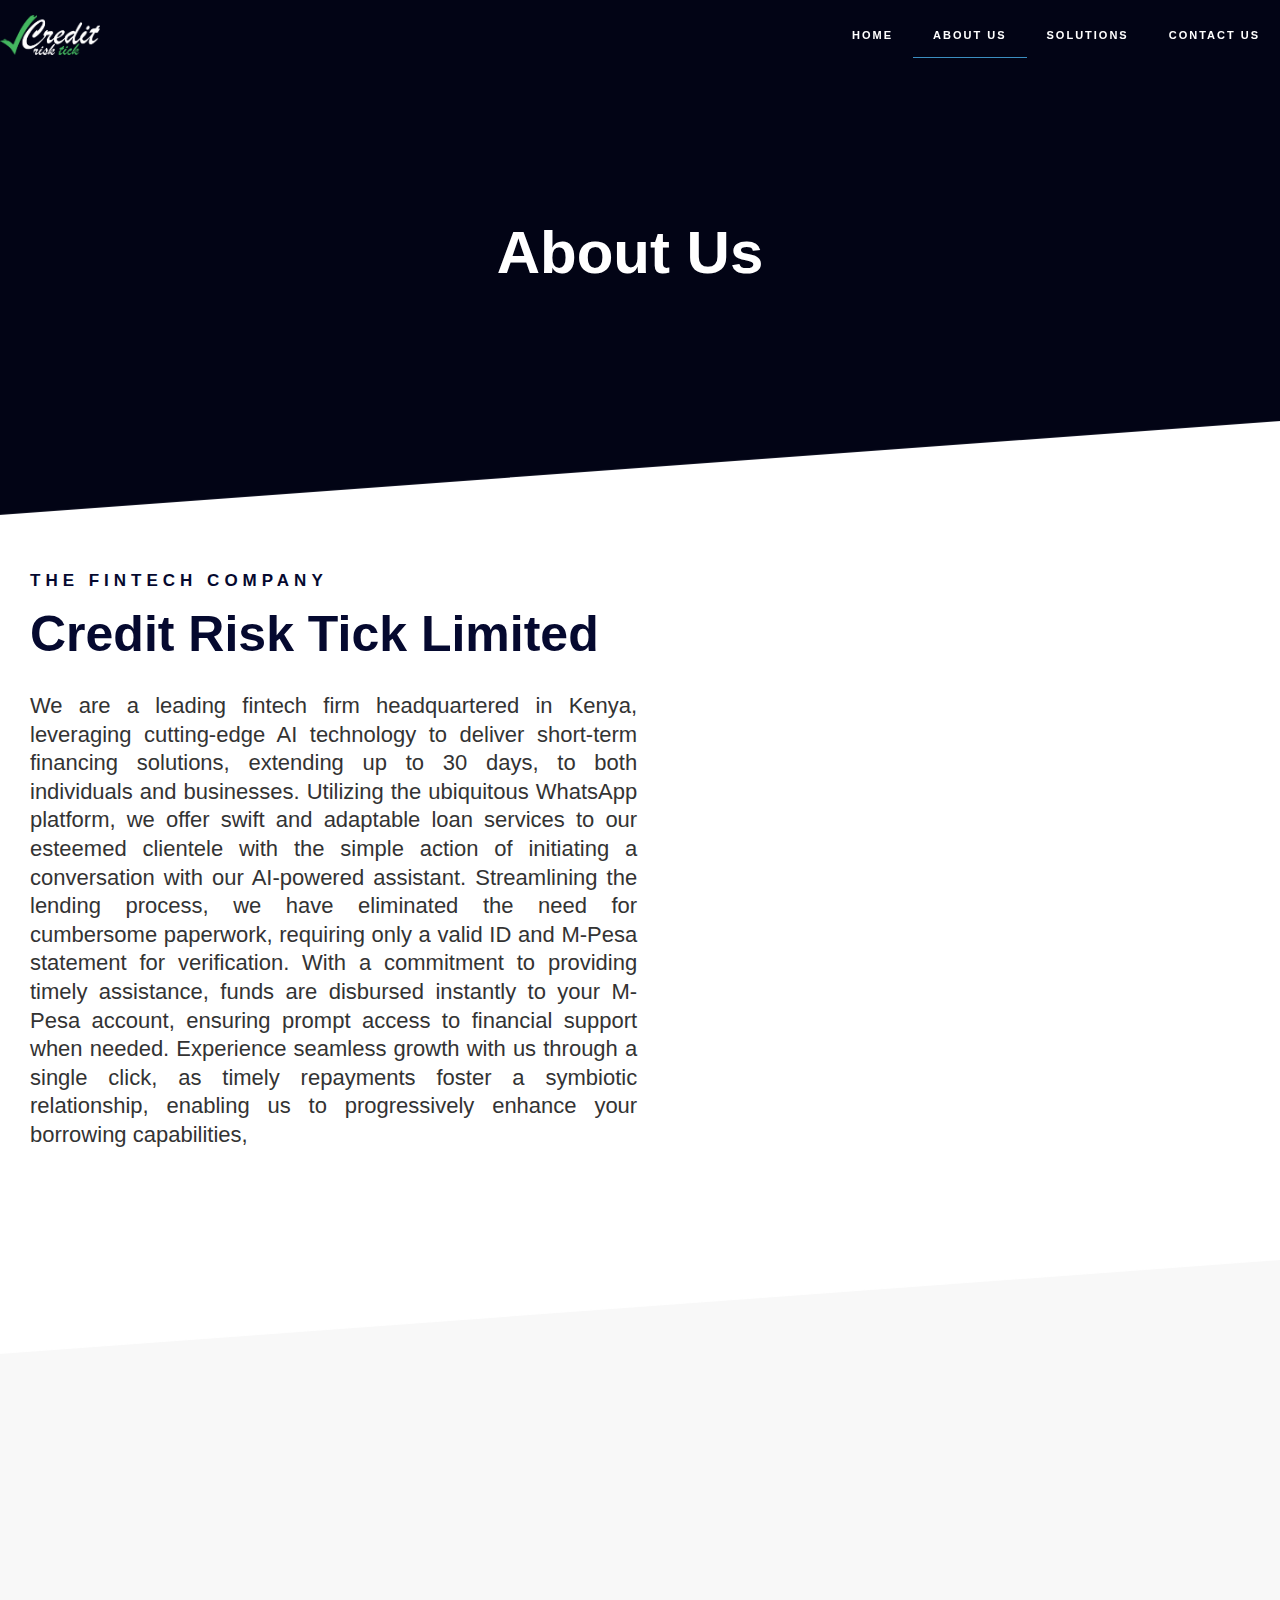
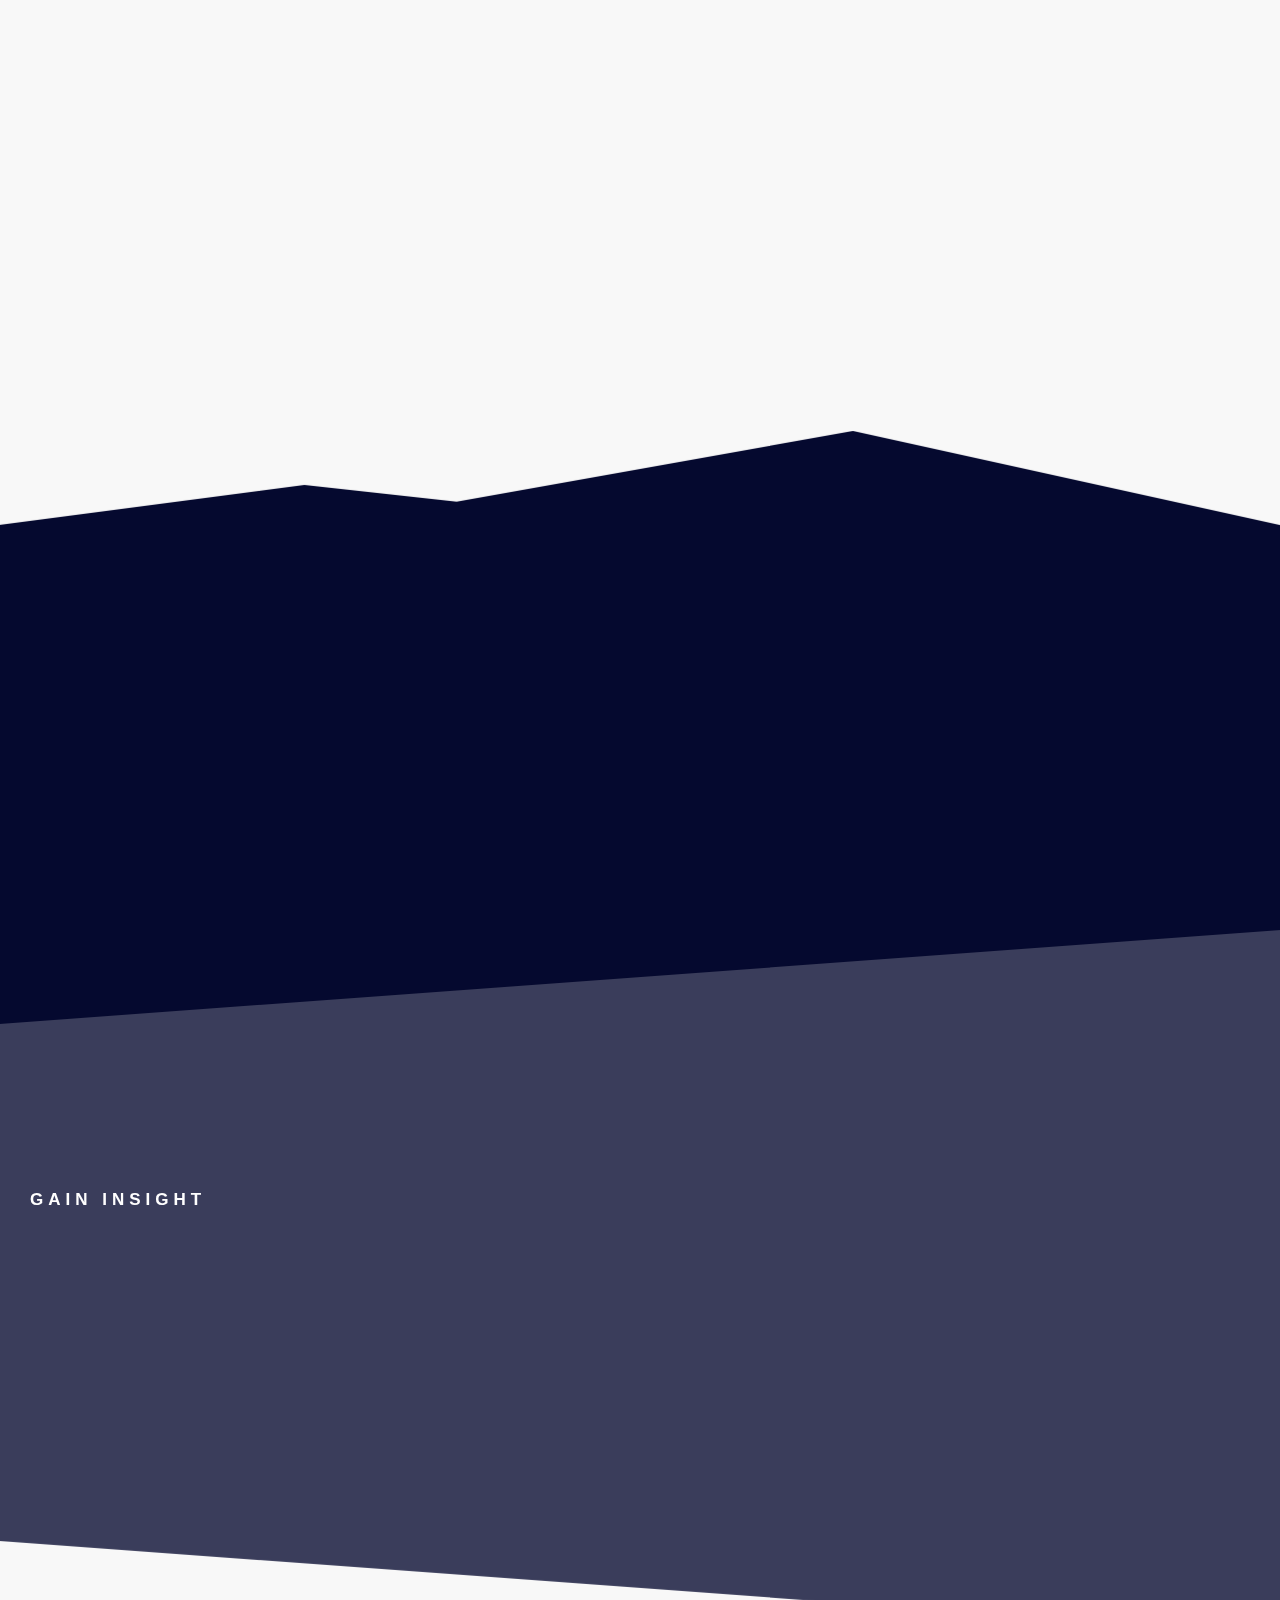
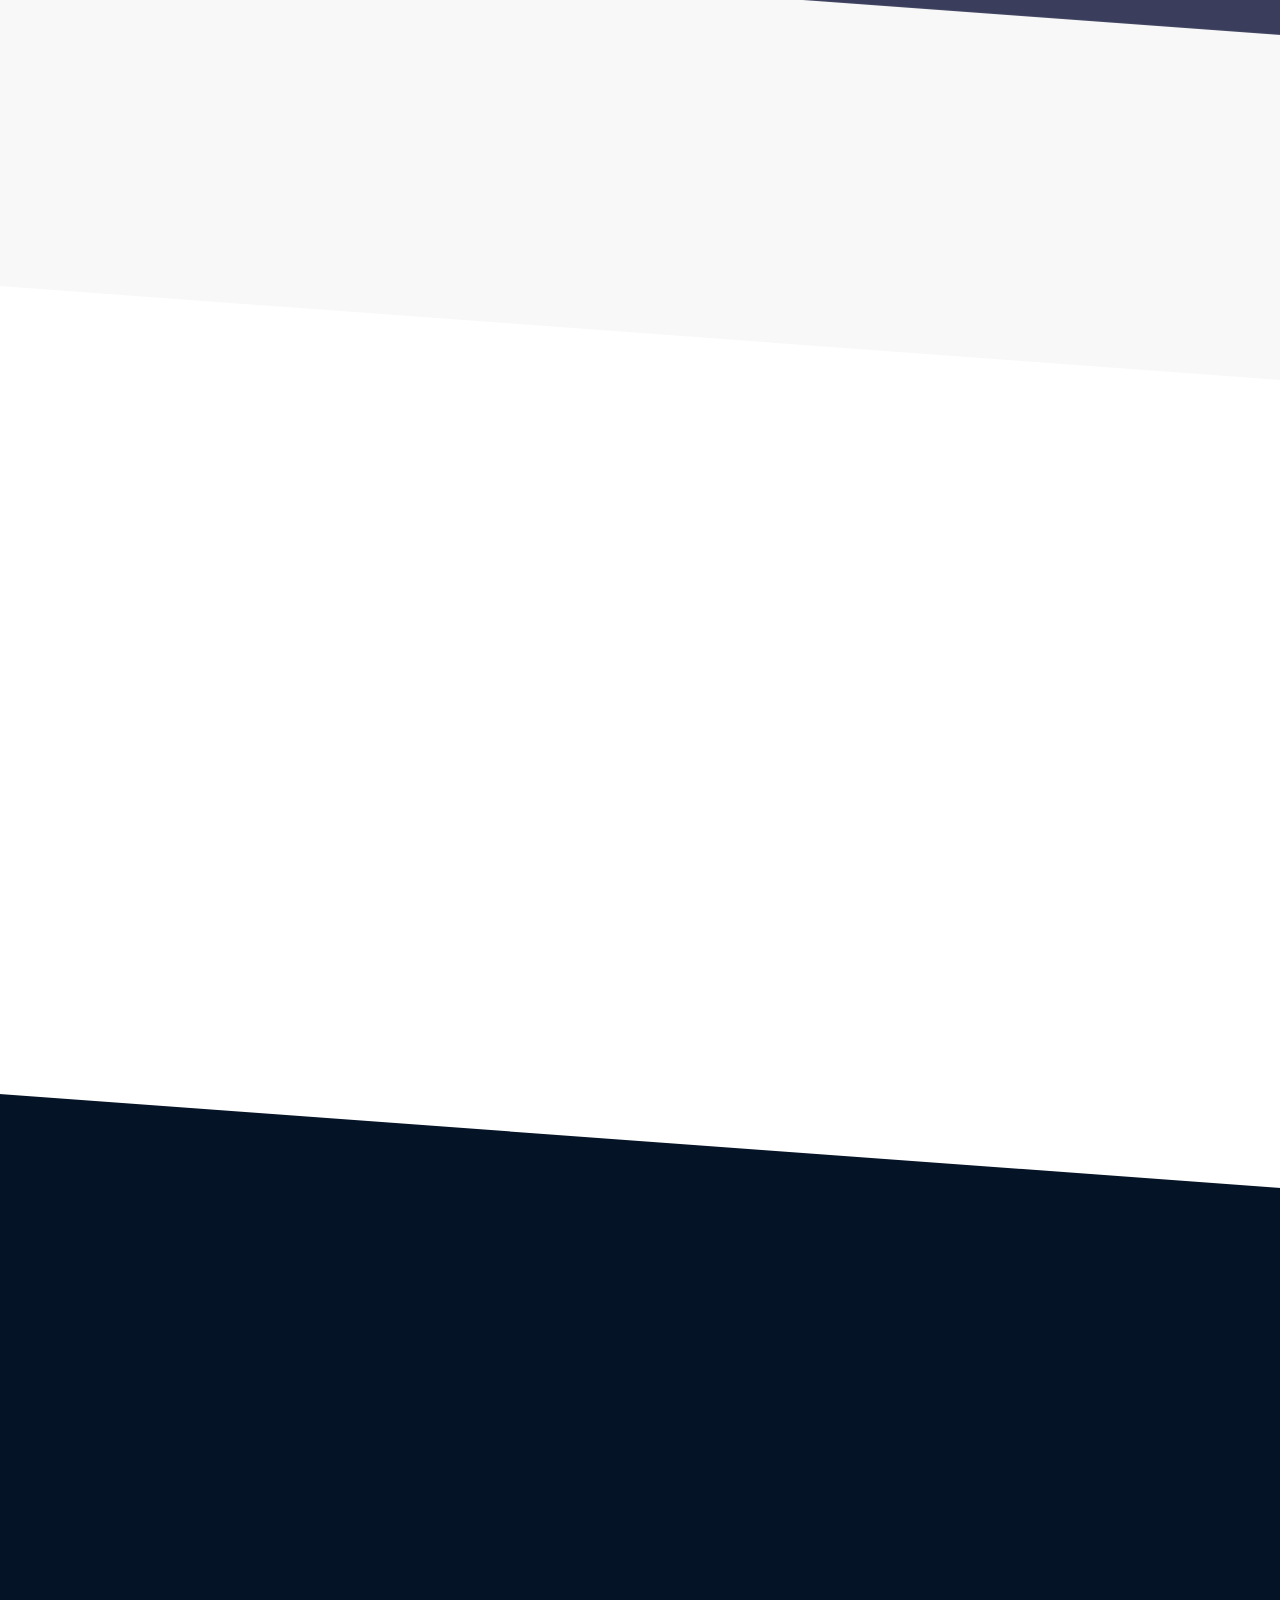
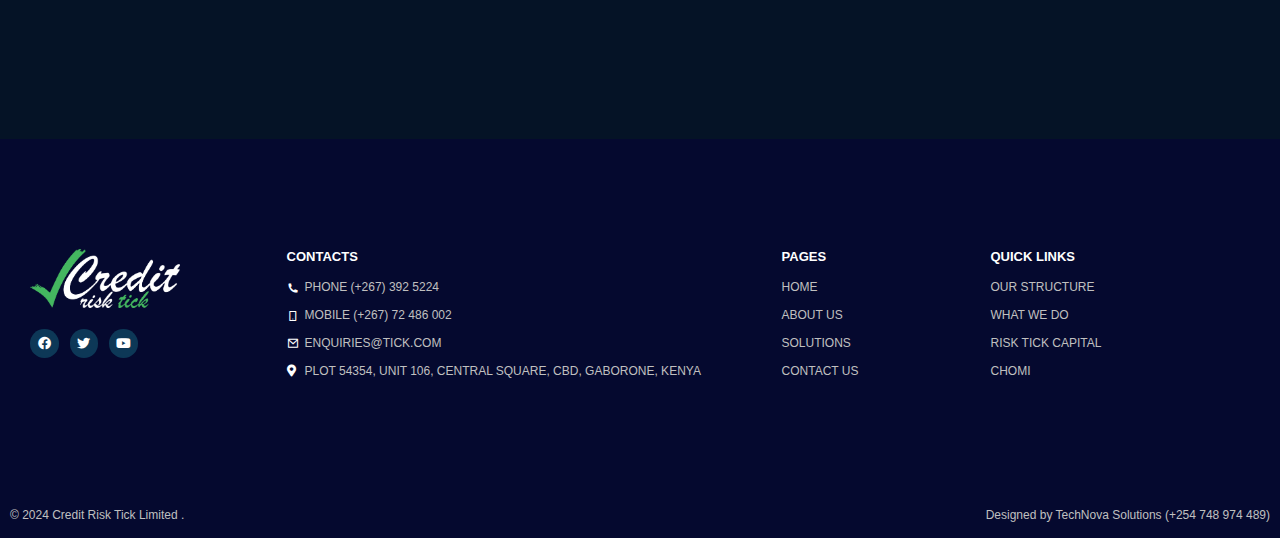
==== commit a58cd7a9: "Fix: changes contents on the website" ====
--- a/companies/index.htm
+++ b/companies/index.htm
@@ -4,7 +4,7 @@
 <meta charset="UTF-8">
 <meta name="viewport" content="width=device-width, initial-scale=1">
 	 <link rel="profile" href="https://gmpg.org/xfn/11"> 
-	 <title>Companies &#8211; Credit Risk Tick Limited</title>
+	 <title>About Us &#8211; Credit Risk Tick Limited</title>
 <meta name='robots' content='max-image-preview:large'>
 <link rel='dns-prefetch' href='//stats.wp.com'>
 <link rel='dns-prefetch' href='//fonts.googleapis.com'>
@@ -141,7 +141,7 @@
 				<div class="elementor-widget-container">
 			<link rel="stylesheet" href="../wp-content/plugins/pro-elements/assets/css/widget-nav-menu.min.css">			<nav migration_allowed="1" migrated="0" role="navigation" class="elementor-nav-menu--main elementor-nav-menu__container elementor-nav-menu--layout-horizontal e--pointer-underline e--animation-fade">
 				<ul id="menu-1-0a21bf0" class="elementor-nav-menu"><li class="menu-item menu-item-type-post_type menu-item-object-page menu-item-home menu-item-32"><a href="../index.htm" class="elementor-item menu-link">Home</a></li>
-<li class="menu-item menu-item-type-post_type menu-item-object-page current-menu-item page_item page-item-158 current_page_item menu-item-160"><a href="index.htm" aria-current="page" class="elementor-item elementor-item-active menu-link">Companies</a></li>
+<li class="menu-item menu-item-type-post_type menu-item-object-page current-menu-item page_item page-item-158 current_page_item menu-item-160"><a href="index.htm" aria-current="page" class="elementor-item elementor-item-active menu-link">About Us</a></li>
 <li class="menu-item menu-item-type-post_type menu-item-object-page menu-item-192"><a href="../solutions/index.htm" class="elementor-item menu-link">Solutions</a></li>
 <li class="menu-item menu-item-type-post_type menu-item-object-page menu-item-221"><a href="../contact-us/index.htm" class="elementor-item menu-link">Contact Us</a></li>
 </ul>			</nav>
@@ -150,7 +150,7 @@
 		</div>
 			<nav class="elementor-nav-menu--dropdown elementor-nav-menu__container" role="navigation" aria-hidden="true">
 				<ul id="menu-2-0a21bf0" class="elementor-nav-menu"><li class="menu-item menu-item-type-post_type menu-item-object-page menu-item-home menu-item-32"><a href="../index.htm" class="elementor-item menu-link" tabindex="-1">Home</a></li>
-<li class="menu-item menu-item-type-post_type menu-item-object-page current-menu-item page_item page-item-158 current_page_item menu-item-160"><a href="index.htm" aria-current="page" class="elementor-item elementor-item-active menu-link" tabindex="-1">Companies</a></li>
+<li class="menu-item menu-item-type-post_type menu-item-object-page current-menu-item page_item page-item-158 current_page_item menu-item-160"><a href="index.htm" aria-current="page" class="elementor-item elementor-item-active menu-link" tabindex="-1">About Us</a></li>
 <li class="menu-item menu-item-type-post_type menu-item-object-page menu-item-192"><a href="../solutions/index.htm" class="elementor-item menu-link" tabindex="-1">Solutions</a></li>
 <li class="menu-item menu-item-type-post_type menu-item-object-page menu-item-221"><a href="../contact-us/index.htm" class="elementor-item menu-link" tabindex="-1">Contact Us</a></li>
 </ul>			</nav>
@@ -178,7 +178,7 @@
 				<div class="elementor-widget-container">
 						<nav migration_allowed="1" migrated="0" role="navigation" class="elementor-nav-menu--main elementor-nav-menu__container elementor-nav-menu--layout-horizontal e--pointer-underline e--animation-fade">
 				<ul id="menu-1-f3bbfa4" class="elementor-nav-menu"><li class="menu-item menu-item-type-post_type menu-item-object-page menu-item-home menu-item-32"><a href="../index.htm" class="elementor-item menu-link">Home</a></li>
-<li class="menu-item menu-item-type-post_type menu-item-object-page current-menu-item page_item page-item-158 current_page_item menu-item-160"><a href="index.htm" aria-current="page" class="elementor-item elementor-item-active menu-link">Companies</a></li>
+<li class="menu-item menu-item-type-post_type menu-item-object-page current-menu-item page_item page-item-158 current_page_item menu-item-160"><a href="index.htm" aria-current="page" class="elementor-item elementor-item-active menu-link">About Us</a></li>
 <li class="menu-item menu-item-type-post_type menu-item-object-page menu-item-192"><a href="../solutions/index.htm" class="elementor-item menu-link">Solutions</a></li>
 <li class="menu-item menu-item-type-post_type menu-item-object-page menu-item-221"><a href="../contact-us/index.htm" class="elementor-item menu-link">Contact Us</a></li>
 </ul>			</nav>
@@ -187,7 +187,7 @@
 		</div>
 			<nav class="elementor-nav-menu--dropdown elementor-nav-menu__container" role="navigation" aria-hidden="true">
 				<ul id="menu-2-f3bbfa4" class="elementor-nav-menu"><li class="menu-item menu-item-type-post_type menu-item-object-page menu-item-home menu-item-32"><a href="../index.htm" class="elementor-item menu-link" tabindex="-1">Home</a></li>
-<li class="menu-item menu-item-type-post_type menu-item-object-page current-menu-item page_item page-item-158 current_page_item menu-item-160"><a href="index.htm" aria-current="page" class="elementor-item elementor-item-active menu-link" tabindex="-1">Companies</a></li>
+<li class="menu-item menu-item-type-post_type menu-item-object-page current-menu-item page_item page-item-158 current_page_item menu-item-160"><a href="index.htm" aria-current="page" class="elementor-item elementor-item-active menu-link" tabindex="-1">About Us</a></li>
 <li class="menu-item menu-item-type-post_type menu-item-object-page menu-item-192"><a href="../solutions/index.htm" class="elementor-item menu-link" tabindex="-1">Solutions</a></li>
 <li class="menu-item menu-item-type-post_type menu-item-object-page menu-item-221"><a href="../contact-us/index.htm" class="elementor-item menu-link" tabindex="-1">Contact Us</a></li>
 </ul>			</nav>
@@ -214,7 +214,7 @@
 						<div class="elementor-element elementor-element-b0bedbd exad-sticky-section-no exad-glass-effect-no elementor-invisible elementor-widget elementor-widget-heading" data-id="b0bedbd" data-element_type="widget" data-settings="{&quot;_animation&quot;:&quot;fadeIn&quot;}" data-widget_type="heading.default">
 				<div class="elementor-widget-container">
 			<style>/*! elementor - v3.20.0 - 10-04-2024 */
-.elementor-heading-title{padding:0;margin:0;line-height:1}.elementor-widget-heading .elementor-heading-title[class*=elementor-size-]>a{color:inherit;font-size:inherit;line-height:inherit}.elementor-widget-heading .elementor-heading-title.elementor-size-small{font-size:15px}.elementor-widget-heading .elementor-heading-title.elementor-size-medium{font-size:19px}.elementor-widget-heading .elementor-heading-title.elementor-size-large{font-size:29px}.elementor-widget-heading .elementor-heading-title.elementor-size-xl{font-size:39px}.elementor-widget-heading .elementor-heading-title.elementor-size-xxl{font-size:59px}</style><h2 class="elementor-heading-title elementor-size-default">Companies</h2>		</div>
+.elementor-heading-title{padding:0;margin:0;line-height:1}.elementor-widget-heading .elementor-heading-title[class*=elementor-size-]>a{color:inherit;font-size:inherit;line-height:inherit}.elementor-widget-heading .elementor-heading-title.elementor-size-small{font-size:15px}.elementor-widget-heading .elementor-heading-title.elementor-size-medium{font-size:19px}.elementor-widget-heading .elementor-heading-title.elementor-size-large{font-size:29px}.elementor-widget-heading .elementor-heading-title.elementor-size-xl{font-size:39px}.elementor-widget-heading .elementor-heading-title.elementor-size-xxl{font-size:59px}</style><h2 class="elementor-heading-title elementor-size-default">About Us</h2>		</div>
 				</div>
 				<div class="elementor-element elementor-element-7522700 exad-sticky-section-no exad-glass-effect-no elementor-widget elementor-widget-spacer" data-id="7522700" data-element_type="widget" data-widget_type="spacer.default">
 				<div class="elementor-widget-container">
@@ -238,7 +238,7 @@
 			<div class="elementor-widget-wrap elementor-element-populated">
 						<div class="elementor-element elementor-element-f251898 exad-sticky-section-no exad-glass-effect-no elementor-invisible elementor-widget elementor-widget-heading" data-id="f251898" data-element_type="widget" data-settings="{&quot;_animation&quot;:&quot;fadeIn&quot;}" data-widget_type="heading.default">
 				<div class="elementor-widget-container">
-			<h2 class="elementor-heading-title elementor-size-default">The Holding Company</h2>		</div>
+			<h2 class="elementor-heading-title elementor-size-default">The Fintech Company</h2>		</div>
 				</div>
 				<div class="elementor-element elementor-element-4d89e0b8 exad-sticky-section-no exad-glass-effect-no elementor-invisible elementor-widget elementor-widget-heading" data-id="4d89e0b8" data-element_type="widget" data-settings="{&quot;_animation&quot;:&quot;fadeIn&quot;,&quot;_animation_delay&quot;:200}" data-widget_type="heading.default">
 				<div class="elementor-widget-container">
@@ -254,7 +254,11 @@
 				<div class="elementor-element elementor-element-787dbc9c exad-sticky-section-no exad-glass-effect-no elementor-invisible elementor-widget elementor-widget-text-editor" data-id="787dbc9c" data-element_type="widget" data-settings="{&quot;_animation&quot;:&quot;fadeIn&quot;,&quot;_animation_delay&quot;:600}" data-widget_type="text-editor.default">
 				<div class="elementor-widget-container">
 			<style>/*! elementor - v3.20.0 - 10-04-2024 */
-.elementor-widget-text-editor.elementor-drop-cap-view-stacked .elementor-drop-cap{background-color:#69727d;color:#fff}.elementor-widget-text-editor.elementor-drop-cap-view-framed .elementor-drop-cap{color:#69727d;border:3px solid;background-color:transparent}.elementor-widget-text-editor:not(.elementor-drop-cap-view-default) .elementor-drop-cap{margin-top:8px}.elementor-widget-text-editor:not(.elementor-drop-cap-view-default) .elementor-drop-cap-letter{width:1em;height:1em}.elementor-widget-text-editor .elementor-drop-cap{float:left;text-align:center;line-height:1;font-size:50px}.elementor-widget-text-editor .elementor-drop-cap-letter{display:inline-block}</style>				We are a financial technology, infrastructure &amp; software solutions group with significant operational history and established track record in Kenya. We currently operate a Software-as-a-Service (SaaS) business model, where we offer our in-house developed software platform to a variety of corporate clients. Credit Risk Tick Limited acts as the holding company amongst our 3 strategic business units.						</div>
+.elementor-widget-text-editor.elementor-drop-cap-view-stacked .elementor-drop-cap{background-color:#69727d;color:#fff}.elementor-widget-text-editor.elementor-drop-cap-view-framed .elementor-drop-cap{color:#69727d;border:3px solid;background-color:transparent}.elementor-widget-text-editor:not(.elementor-drop-cap-view-default) .elementor-drop-cap{margin-top:8px}.elementor-widget-text-editor:not(.elementor-drop-cap-view-default) .elementor-drop-cap-letter{width:1em;height:1em}.elementor-widget-text-editor .elementor-drop-cap{float:left;text-align:center;line-height:1;font-size:50px}.elementor-widget-text-editor .elementor-drop-cap-letter{display:inline-block}</style>				We are a leading fintech firm headquartered in Kenya, leveraging cutting-edge AI technology to deliver short-term financing solutions, extending up to 30 days, to both individuals and businesses.
+Utilizing the ubiquitous WhatsApp platform, we offer swift and adaptable loan services to our esteemed clientele with the simple action of initiating a conversation with our AI-powered assistant.
+Streamlining the lending process, we have eliminated the need for cumbersome paperwork, requiring only a valid ID and M-Pesa statement for verification.
+With a commitment to providing timely assistance, funds are disbursed instantly to your M-Pesa account, ensuring prompt access to financial support when needed.
+Experience seamless growth with us through a single click, as timely repayments foster a symbiotic relationship, enabling us to progressively enhance your borrowing capabilities, 	</div>
 				</div>
 				<div class="elementor-element elementor-element-c1c2f58 exad-sticky-section-no exad-glass-effect-no elementor-widget elementor-widget-spacer" data-id="c1c2f58" data-element_type="widget" data-widget_type="spacer.default">
 				<div class="elementor-widget-container">
@@ -285,7 +289,7 @@
 			<div class="elementor-widget-wrap elementor-element-populated">
 						<div class="elementor-element elementor-element-3a0ae26 exad-sticky-section-no exad-glass-effect-no elementor-widget elementor-widget-image" data-id="3a0ae26" data-element_type="widget" data-widget_type="image.default">
 				<div class="elementor-widget-container">
-													<img decoding="async" width="1000" height="1000" src="../smartplanblueprint.net/wp-content/uploads/2022/07/SPB-Graphics-3.png?fit=1000%2C1000&amp;ssl=1" class="attachment-large size-large wp-image-352" alt="" srcset="../smartplanblueprint.net/wp-content/uploads/2022/07/SPB-Graphics-3-1.png 1000w?w=1000&amp;ssl=1 1000w, ../smartplanblueprint.net/wp-content/uploads/2022/07/SPB-Graphics-3-2.png 300wg?resize=300%2C300&amp;ssl=1 300w, ../smartplanblueprint.net/wp-content/uploads/2022/07/SPB-Graphics-3-3.png 150wg?resize=150%2C150&amp;ssl=1 150w, ../smartplanblueprint.net/wp-content/uploads/2022/07/SPB-Graphics-3-4.png 768wg?resize=768%2C768&amp;ssl=1 768w" sizes="(max-width: 1000px) 100vw, 1000px">													</div>
+													<img decoding="async" width="1000" height="1000" src="../wp-content/uploads/2022/07/whatsaap_screenshot-removebg-preview.png?fit=1000%2C1000&amp;ssl=1" class="attachment-large size-large wp-image-352" alt="" srcset="../wp-content/uploads/2022/07/whatsaap_screenshot-removebg-preview.png 1000w?w=1000&amp;ssl=1 1000w, ../wp-content/uploads/2022/07/whatsaap_screenshot-removebg-preview.png 300wg?resize=300%2C300&amp;ssl=1 300w, ../wp-content/uploads/2022/07/whatsaap_screenshot-removebg-preview.png 150wg?resize=150%2C150&amp;ssl=1 150w, ../wp-content/uploads/2022/07/whatsaap_screenshot-removebg-preview.png 768wg?resize=768%2C768&amp;ssl=1 768w" sizes="(max-width: 1000px) 100vw, 1000px">													</div>
 				</div>
 					</div>
 		</div>
@@ -825,7 +829,7 @@
 								<li class="elementor-icon-list-item">
 											<a href="index.htm">
 
-											<span class="elementor-icon-list-text">Companies</span>
+											<span class="elementor-icon-list-text">About Us</span>
 											</a>
 									</li>
 								<li class="elementor-icon-list-item">
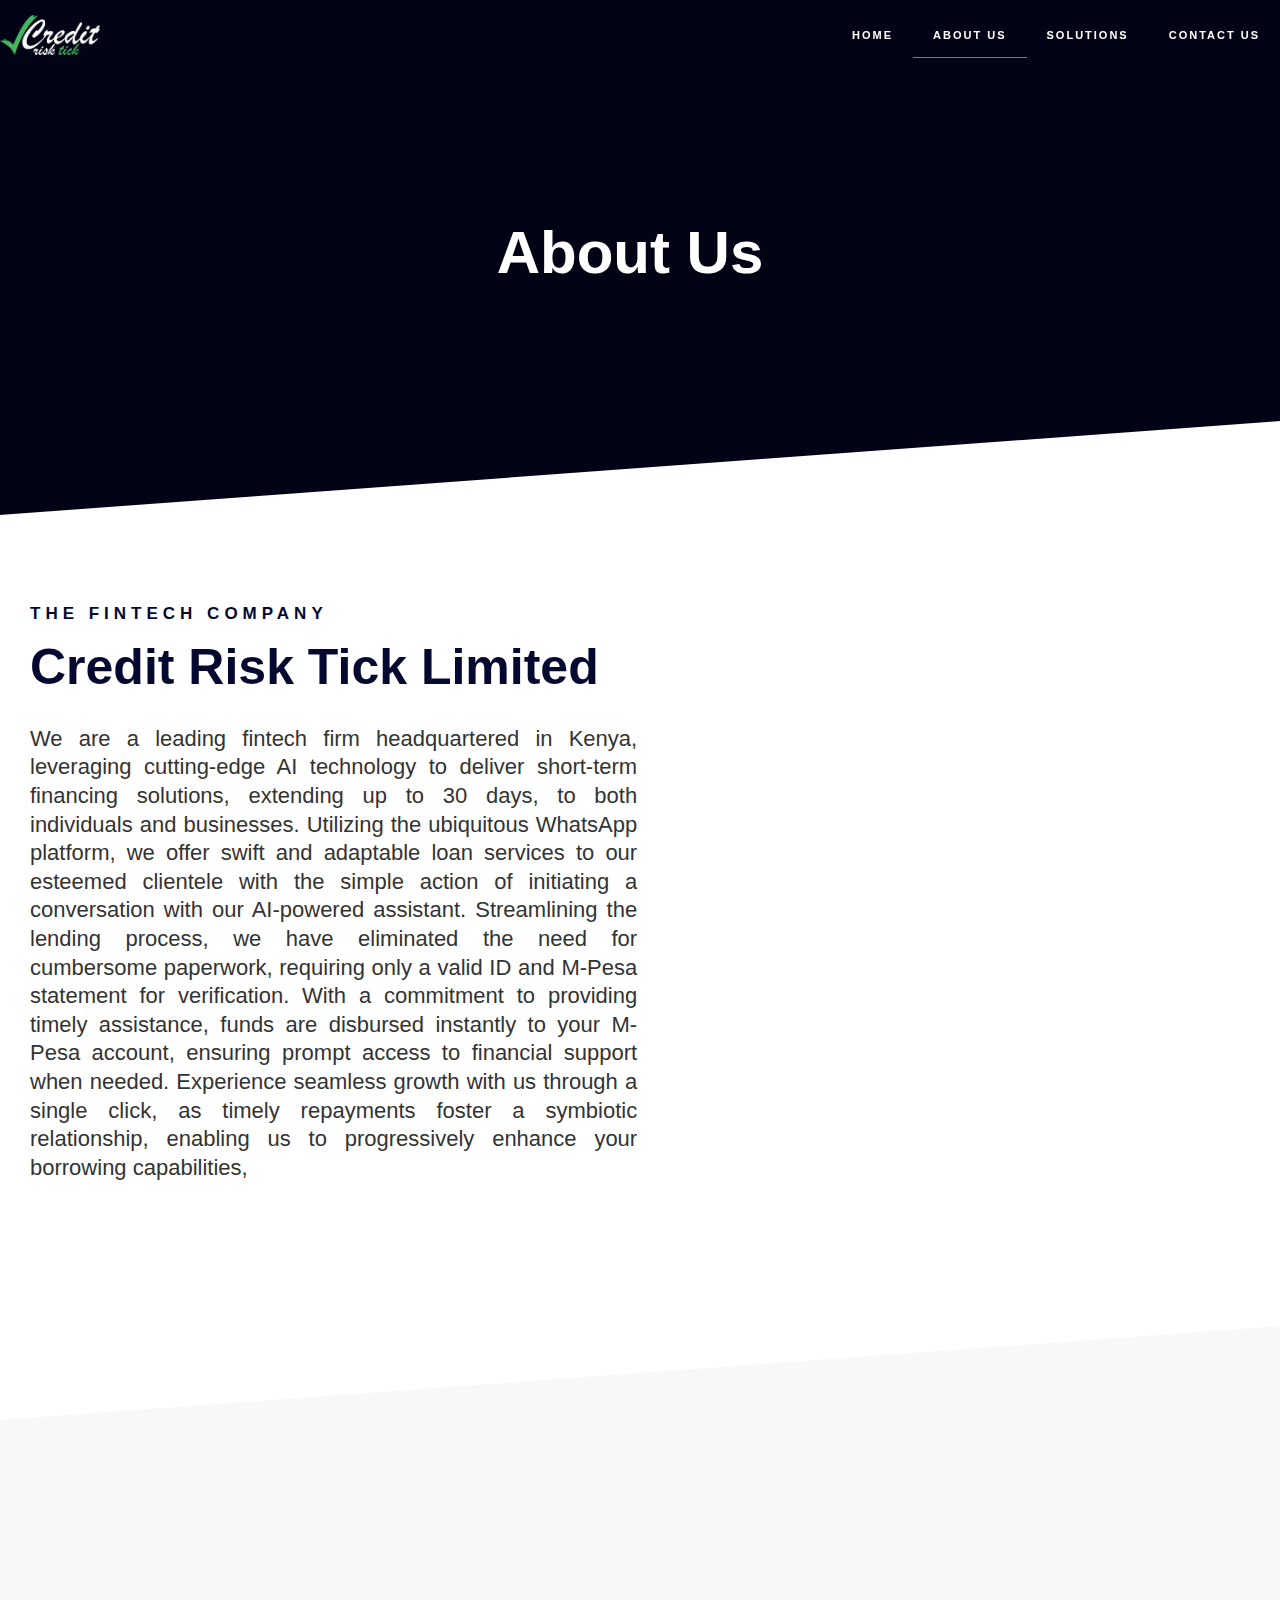
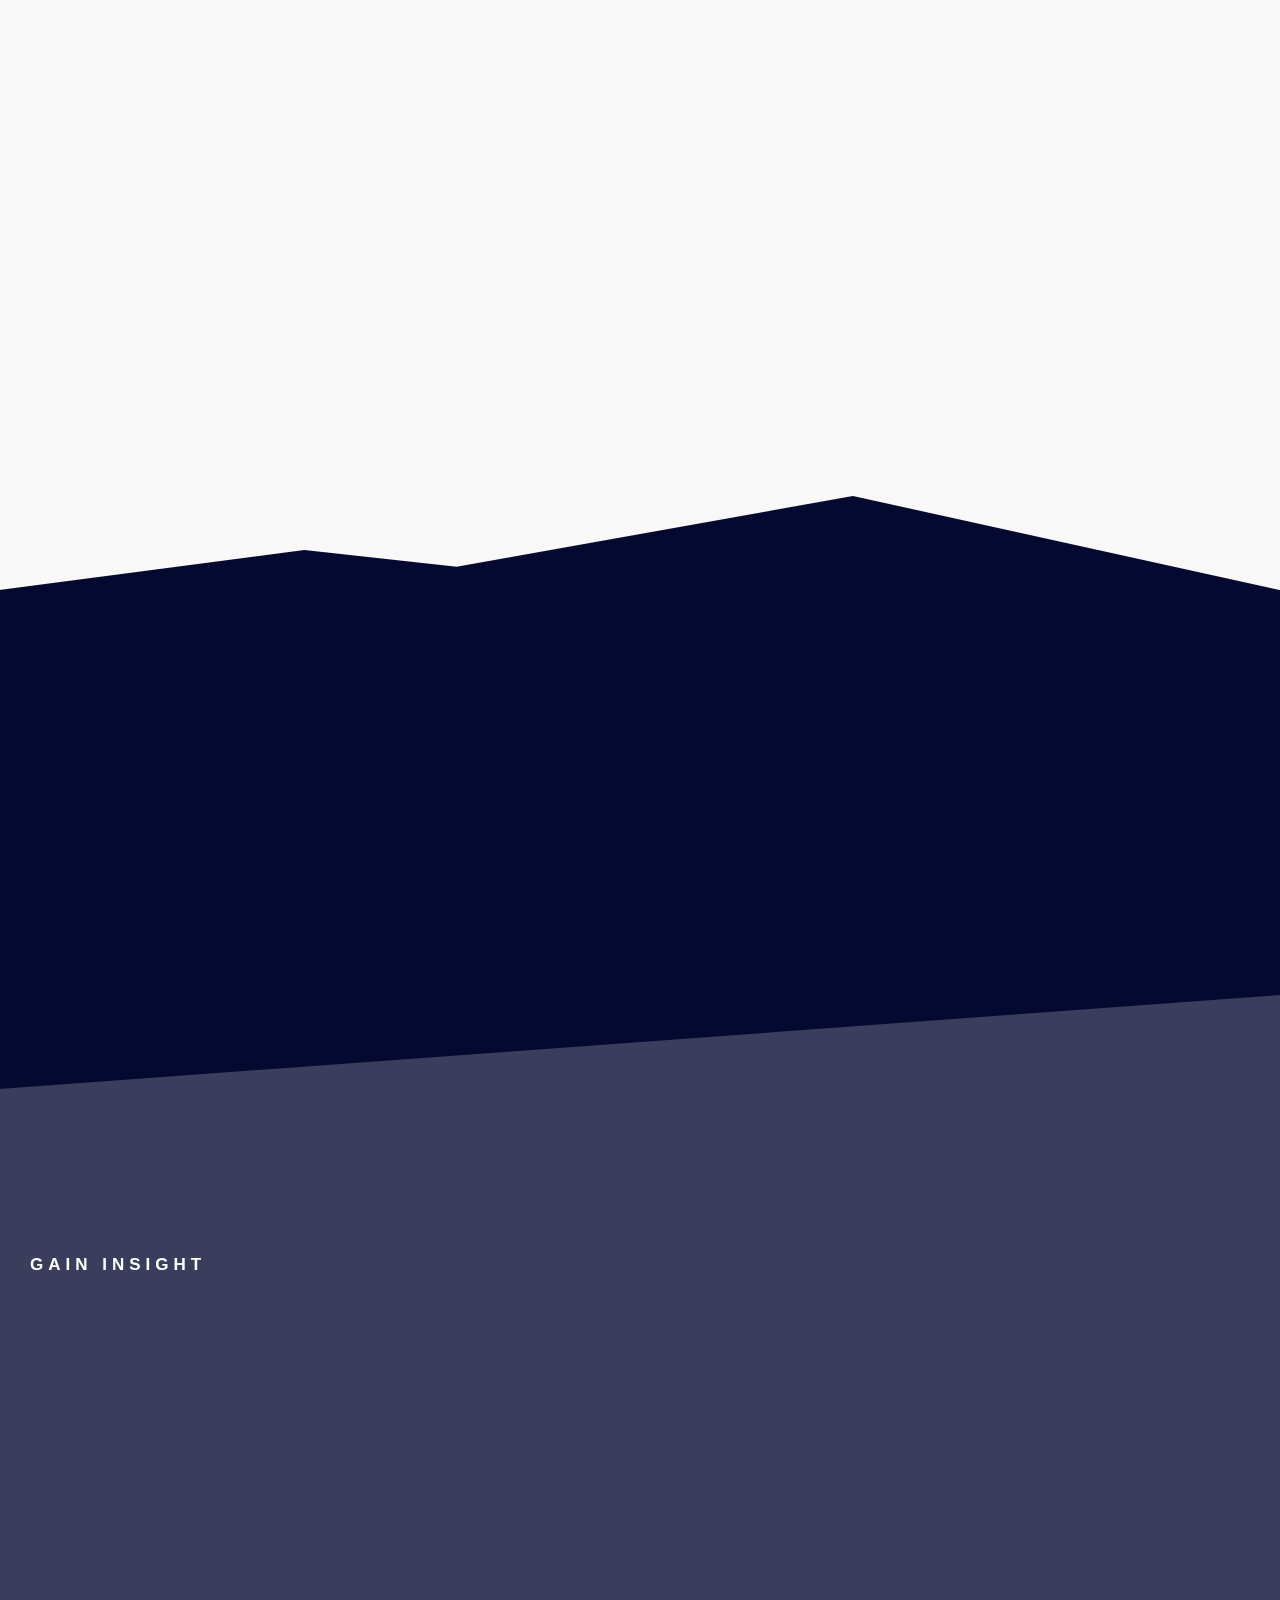
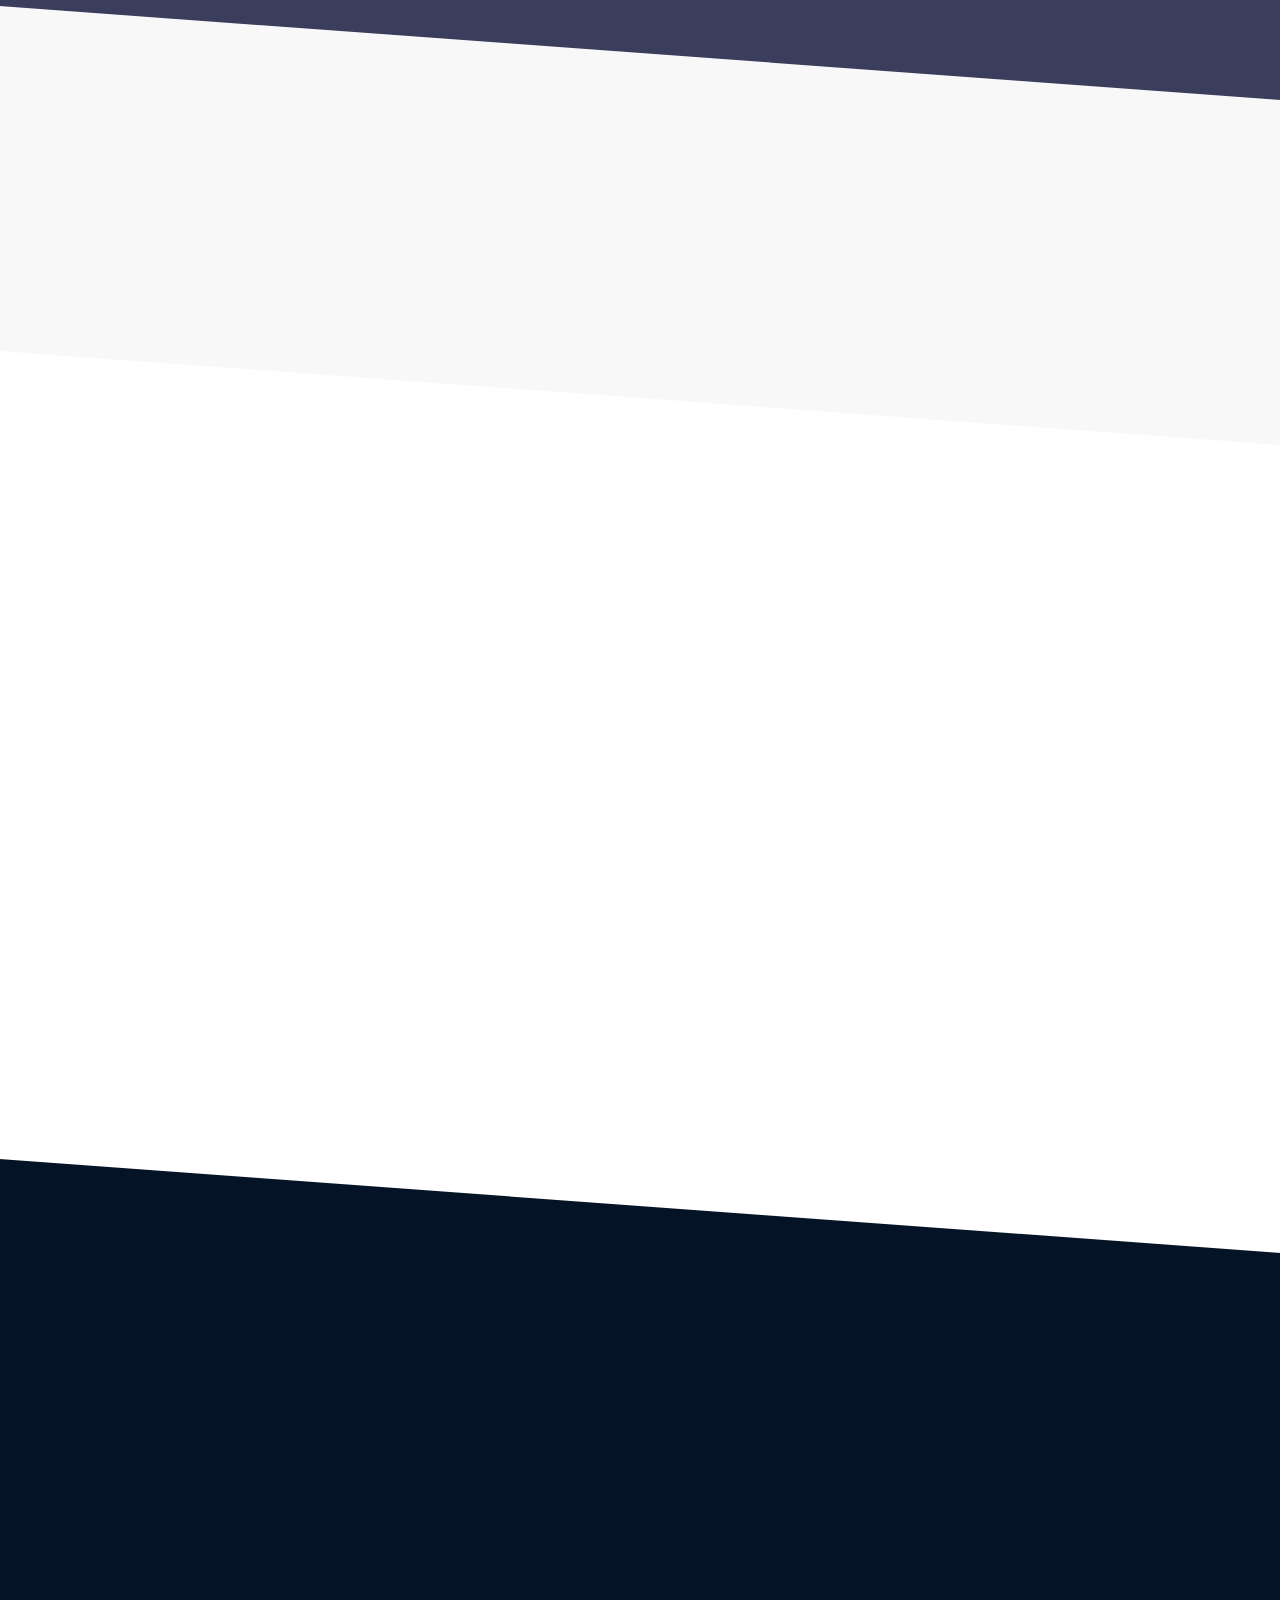
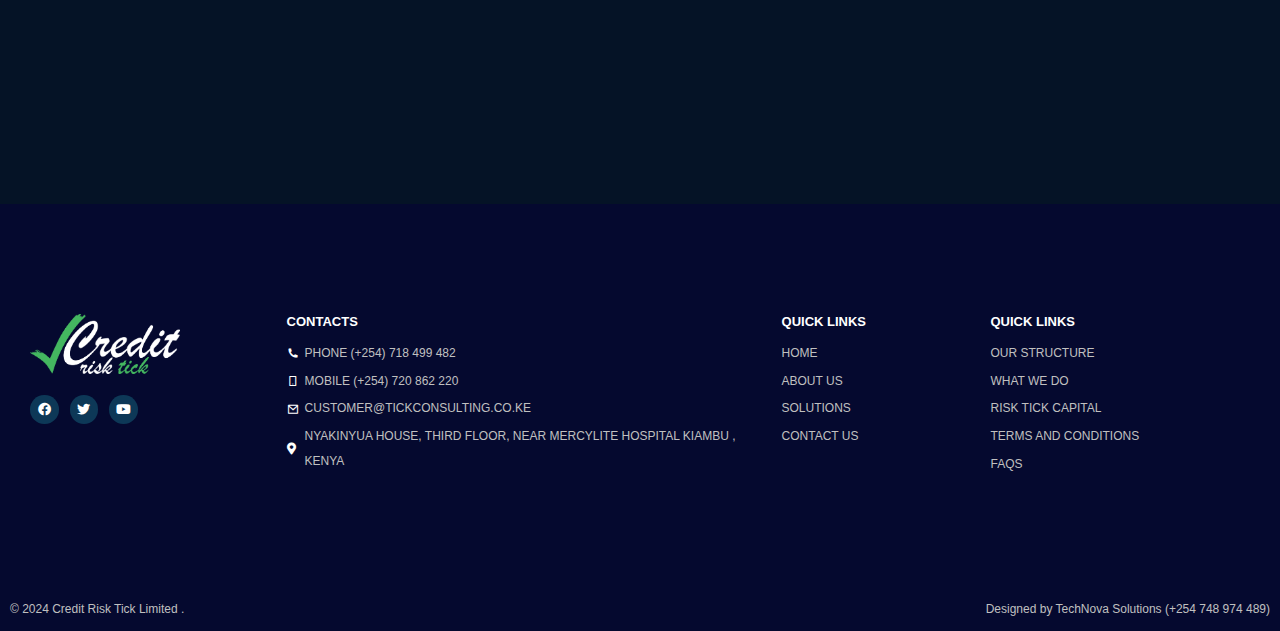
==== commit 9ba1c510: "Fix: make footer contents same" ====
--- a/companies/index.htm
+++ b/companies/index.htm
@@ -733,185 +733,191 @@
 				</div>
 			</div> <!-- ast-container -->
 	</div><!-- #content -->
-		<div data-elementor-type="footer" data-elementor-id="220" class="elementor elementor-220 elementor-location-footer">
-					<div class="elementor-section-wrap">
-								<section class="elementor-section elementor-top-section elementor-element elementor-element-3901d3d elementor-section-boxed elementor-section-height-default elementor-section-height-default exad-glass-effect-no exad-sticky-section-no" data-id="3901d3d" data-element_type="section" data-settings="{&quot;background_background&quot;:&quot;classic&quot;}">
-						<div class="elementor-container elementor-column-gap-default">
-					<div class="elementor-column elementor-col-25 elementor-top-column elementor-element elementor-element-978a16b exad-glass-effect-no exad-sticky-section-no" data-id="978a16b" data-element_type="column">
-			<div class="elementor-widget-wrap elementor-element-populated">
-						<div class="elementor-element elementor-element-fcdd6ef exad-sticky-section-no exad-glass-effect-no elementor-widget elementor-widget-image" data-id="fcdd6ef" data-element_type="widget" data-widget_type="image.default">
-				<div class="elementor-widget-container">
-													<img width="383" height="167" src="../wp-content/uploads/2022/07/logo.png?fit=383%2C167&amp;ssl=1" class="attachment-large size-large wp-image-34" alt="" srcset="../../wp-content/uploads/2022/07/logo.png 383w?w=383&amp;ssl=1 383w, ../smartplanblueprint.net/wp-content/uploads/2022/07/Smart-Plan-Blueprint-Logo-Light-2.png 300wg?resize=300%2C131&amp;ssl=1 300w" sizes="(max-width: 383px) 100vw, 383px">													</div>
-				</div>
-				<div class="elementor-element elementor-element-e5a9c54 exad-sticky-section-no exad-glass-effect-no elementor-widget elementor-widget-spacer" data-id="e5a9c54" data-element_type="widget" data-widget_type="spacer.default">
-				<div class="elementor-widget-container">
-					<div class="elementor-spacer">
-			<div class="elementor-spacer-inner"></div>
-		</div>
-				</div>
-				</div>
-				<div class="elementor-element elementor-element-76c6d58 elementor-shape-circle e-grid-align-left elementor-grid-0 exad-sticky-section-no exad-glass-effect-no elementor-widget elementor-widget-social-icons" data-id="76c6d58" data-element_type="widget" data-widget_type="social-icons.default">
-				<div class="elementor-widget-container">
-			<style>/*! elementor - v3.20.0 - 10-04-2024 */
+	<div data-elementor-type="footer" data-elementor-id="220" class="elementor elementor-220 elementor-location-footer">
+		<div class="elementor-section-wrap">
+					<section class="elementor-section elementor-top-section elementor-element elementor-element-3901d3d elementor-section-boxed elementor-section-height-default elementor-section-height-default exad-glass-effect-no exad-sticky-section-no" data-id="3901d3d" data-element_type="section" data-settings="{&quot;background_background&quot;:&quot;classic&quot;}">
+			<div class="elementor-container elementor-column-gap-default">
+		<div class="elementor-column elementor-col-25 elementor-top-column elementor-element elementor-element-978a16b exad-glass-effect-no exad-sticky-section-no" data-id="978a16b" data-element_type="column">
+<div class="elementor-widget-wrap elementor-element-populated">
+			<div class="elementor-element elementor-element-fcdd6ef exad-sticky-section-no exad-glass-effect-no elementor-widget elementor-widget-image" data-id="fcdd6ef" data-element_type="widget" data-widget_type="image.default">
+	<div class="elementor-widget-container">
+										<img width="383" height="167" src="../wp-content/uploads/2022/07/logo.png?fit=383%2C167&amp;ssl=1" class="attachment-large size-large wp-image-34" alt="" srcset="../wp-content/uploads/2022/07/logo.png 383w?w=383&amp;ssl=1 383w, /wp-content/uploads/2022/07/Smart-Plan-Blueprint-Logo-Light-2.png 300wg?resize=300%2C131&amp;ssl=1 300w" sizes="(max-width: 383px) 100vw, 383px">													</div>
+	</div>
+	<div class="elementor-element elementor-element-e5a9c54 exad-sticky-section-no exad-glass-effect-no elementor-widget elementor-widget-spacer" data-id="e5a9c54" data-element_type="widget" data-widget_type="spacer.default">
+	<div class="elementor-widget-container">
+		<div class="elementor-spacer">
+<div class="elementor-spacer-inner"></div>
+</div>
+	</div>
+	</div>
+	<div class="elementor-element elementor-element-76c6d58 elementor-shape-circle e-grid-align-left elementor-grid-0 exad-sticky-section-no exad-glass-effect-no elementor-widget elementor-widget-social-icons" data-id="76c6d58" data-element_type="widget" data-widget_type="social-icons.default">
+	<div class="elementor-widget-container">
+<style>/*! elementor - v3.20.0 - 10-04-2024 */
 .elementor-widget-social-icons.elementor-grid-0 .elementor-widget-container,.elementor-widget-social-icons.elementor-grid-mobile-0 .elementor-widget-container,.elementor-widget-social-icons.elementor-grid-tablet-0 .elementor-widget-container{line-height:1;font-size:0}.elementor-widget-social-icons:not(.elementor-grid-0):not(.elementor-grid-tablet-0):not(.elementor-grid-mobile-0) .elementor-grid{display:inline-grid}.elementor-widget-social-icons .elementor-grid{grid-column-gap:var(--grid-column-gap,5px);grid-row-gap:var(--grid-row-gap,5px);grid-template-columns:var(--grid-template-columns);justify-content:var(--justify-content,center);justify-items:var(--justify-content,center)}.elementor-icon.elementor-social-icon{font-size:var(--icon-size,25px);line-height:var(--icon-size,25px);width:calc(var(--icon-size, 25px) + 2 * var(--icon-padding, .5em));height:calc(var(--icon-size, 25px) + 2 * var(--icon-padding, .5em))}.elementor-social-icon{--e-social-icon-icon-color:#fff;display:inline-flex;background-color:#69727d;align-items:center;justify-content:center;text-align:center;cursor:pointer}.elementor-social-icon i{color:var(--e-social-icon-icon-color)}.elementor-social-icon svg{fill:var(--e-social-icon-icon-color)}.elementor-social-icon:last-child{margin:0}.elementor-social-icon:hover{opacity:.9;color:#fff}.elementor-social-icon-android{background-color:#a4c639}.elementor-social-icon-apple{background-color:#999}.elementor-social-icon-behance{background-color:#1769ff}.elementor-social-icon-bitbucket{background-color:#205081}.elementor-social-icon-codepen{background-color:#000}.elementor-social-icon-delicious{background-color:#39f}.elementor-social-icon-deviantart{background-color:#05cc47}.elementor-social-icon-digg{background-color:#005be2}.elementor-social-icon-dribbble{background-color:#ea4c89}.elementor-social-icon-elementor{background-color:#d30c5c}.elementor-social-icon-envelope{background-color:#ea4335}.elementor-social-icon-facebook,.elementor-social-icon-facebook-f{background-color:#3b5998}.elementor-social-icon-flickr{background-color:#0063dc}.elementor-social-icon-foursquare{background-color:#2d5be3}.elementor-social-icon-free-code-camp,.elementor-social-icon-freecodecamp{background-color:#006400}.elementor-social-icon-github{background-color:#333}.elementor-social-icon-gitlab{background-color:#e24329}.elementor-social-icon-globe{background-color:#69727d}.elementor-social-icon-google-plus,.elementor-social-icon-google-plus-g{background-color:#dd4b39}.elementor-social-icon-houzz{background-color:#7ac142}.elementor-social-icon-instagram{background-color:#262626}.elementor-social-icon-jsfiddle{background-color:#487aa2}.elementor-social-icon-link{background-color:#818a91}.elementor-social-icon-linkedin,.elementor-social-icon-linkedin-in{background-color:#0077b5}.elementor-social-icon-medium{background-color:#00ab6b}.elementor-social-icon-meetup{background-color:#ec1c40}.elementor-social-icon-mixcloud{background-color:#273a4b}.elementor-social-icon-odnoklassniki{background-color:#f4731c}.elementor-social-icon-pinterest{background-color:#bd081c}.elementor-social-icon-product-hunt{background-color:#da552f}.elementor-social-icon-reddit{background-color:#ff4500}.elementor-social-icon-rss{background-color:#f26522}.elementor-social-icon-shopping-cart{background-color:#4caf50}.elementor-social-icon-skype{background-color:#00aff0}.elementor-social-icon-slideshare{background-color:#0077b5}.elementor-social-icon-snapchat{background-color:#fffc00}.elementor-social-icon-soundcloud{background-color:#f80}.elementor-social-icon-spotify{background-color:#2ebd59}.elementor-social-icon-stack-overflow{background-color:#fe7a15}.elementor-social-icon-steam{background-color:#00adee}.elementor-social-icon-stumbleupon{background-color:#eb4924}.elementor-social-icon-telegram{background-color:#2ca5e0}.elementor-social-icon-threads{background-color:#000}.elementor-social-icon-thumb-tack{background-color:#1aa1d8}.elementor-social-icon-tripadvisor{background-color:#589442}.elementor-social-icon-tumblr{background-color:#35465c}.elementor-social-icon-twitch{background-color:#6441a5}.elementor-social-icon-twitter{background-color:#1da1f2}.elementor-social-icon-viber{background-color:#665cac}.elementor-social-icon-vimeo{background-color:#1ab7ea}.elementor-social-icon-vk{background-color:#45668e}.elementor-social-icon-weibo{background-color:#dd2430}.elementor-social-icon-weixin{background-color:#31a918}.elementor-social-icon-whatsapp{background-color:#25d366}.elementor-social-icon-wordpress{background-color:#21759b}.elementor-social-icon-x-twitter{background-color:#000}.elementor-social-icon-xing{background-color:#026466}.elementor-social-icon-yelp{background-color:#af0606}.elementor-social-icon-youtube{background-color:#cd201f}.elementor-social-icon-500px{background-color:#0099e5}.elementor-shape-rounded .elementor-icon.elementor-social-icon{border-radius:10%}.elementor-shape-circle .elementor-icon.elementor-social-icon{border-radius:50%}</style>		<div class="elementor-social-icons-wrapper elementor-grid">
-							<span class="elementor-grid-item">
-					<a class="elementor-icon elementor-social-icon elementor-social-icon-facebook elementor-repeater-item-83cb4a6" target="_blank">
-						<span class="elementor-screen-only">Facebook</span>
-						<i class="fab fa-facebook"></i>					</a>
-				</span>
-							<span class="elementor-grid-item">
-					<a class="elementor-icon elementor-social-icon elementor-social-icon-twitter elementor-repeater-item-430ef76" target="_blank">
-						<span class="elementor-screen-only">Twitter</span>
-						<i class="fab fa-twitter"></i>					</a>
-				</span>
-							<span class="elementor-grid-item">
-					<a class="elementor-icon elementor-social-icon elementor-social-icon-youtube elementor-repeater-item-960b14a" target="_blank">
-						<span class="elementor-screen-only">Youtube</span>
-						<i class="fab fa-youtube"></i>					</a>
-				</span>
-					</div>
-				</div>
-				</div>
-					</div>
-		</div>
-				<div class="elementor-column elementor-col-25 elementor-top-column elementor-element elementor-element-e81a68b exad-glass-effect-no exad-sticky-section-no" data-id="e81a68b" data-element_type="column">
-			<div class="elementor-widget-wrap elementor-element-populated">
-						<div class="elementor-element elementor-element-e50a0d9 exad-sticky-section-no exad-glass-effect-no elementor-widget elementor-widget-heading" data-id="e50a0d9" data-element_type="widget" data-widget_type="heading.default">
-				<div class="elementor-widget-container">
-			<h2 class="elementor-heading-title elementor-size-default">CONTACTS</h2>		</div>
-				</div>
-				<div class="elementor-element elementor-element-944b5c8 elementor-icon-list--layout-traditional elementor-list-item-link-full_width exad-sticky-section-no exad-glass-effect-no elementor-widget elementor-widget-icon-list" data-id="944b5c8" data-element_type="widget" data-widget_type="icon-list.default">
-				<div class="elementor-widget-container">
-					<ul class="elementor-icon-list-items">
-							<li class="elementor-icon-list-item">
-											<span class="elementor-icon-list-icon">
-							<i aria-hidden="true" class="remixicon ri-phone-fill"></i>						</span>
-										<span class="elementor-icon-list-text">Phone (+267) 392 5224 </span>
-									</li>
-								<li class="elementor-icon-list-item">
-											<span class="elementor-icon-list-icon">
-							<i aria-hidden="true" class="remixicon ri-smartphone-line"></i>						</span>
-										<span class="elementor-icon-list-text">Mobile (+267) 72 486 002</span>
-									</li>
-								<li class="elementor-icon-list-item">
-											<span class="elementor-icon-list-icon">
-							<i aria-hidden="true" class="remixicon ri-mail-line"></i>						</span>
-										<span class="elementor-icon-list-text">enquiries@tick.com </span>
-									</li>
-								<li class="elementor-icon-list-item">
-											<a href="../solutions/index.htm">
-
-												<span class="elementor-icon-list-icon">
-							<i aria-hidden="true" class="fas fa-map-marker-alt"></i>						</span>
-										<span class="elementor-icon-list-text">Plot 54354, Unit 106, Central Square, CBD, Gaborone, Kenya</span>
-											</a>
-									</li>
-						</ul>
-				</div>
-				</div>
-					</div>
-		</div>
-				<div class="elementor-column elementor-col-25 elementor-top-column elementor-element elementor-element-fd2b6bd exad-glass-effect-no exad-sticky-section-no" data-id="fd2b6bd" data-element_type="column">
-			<div class="elementor-widget-wrap elementor-element-populated">
-						<div class="elementor-element elementor-element-1737656 exad-sticky-section-no exad-glass-effect-no elementor-widget elementor-widget-heading" data-id="1737656" data-element_type="widget" data-widget_type="heading.default">
-				<div class="elementor-widget-container">
-			<h2 class="elementor-heading-title elementor-size-default">Pages</h2>		</div>
-				</div>
-				<div class="elementor-element elementor-element-4735e63 elementor-icon-list--layout-traditional elementor-list-item-link-full_width exad-sticky-section-no exad-glass-effect-no elementor-widget elementor-widget-icon-list" data-id="4735e63" data-element_type="widget" data-widget_type="icon-list.default">
-				<div class="elementor-widget-container">
-					<ul class="elementor-icon-list-items">
-							<li class="elementor-icon-list-item">
-											<a href="../index.htm">
-
-											<span class="elementor-icon-list-text">Home</span>
-											</a>
-									</li>
-								<li class="elementor-icon-list-item">
-											<a href="index.htm">
-
-											<span class="elementor-icon-list-text">About Us</span>
-											</a>
-									</li>
-								<li class="elementor-icon-list-item">
-											<a href="../solutions/index.htm">
-
-											<span class="elementor-icon-list-text">Solutions</span>
-											</a>
-									</li>
-								<li class="elementor-icon-list-item">
-											<a href="../contact-us/index.htm">
-
-											<span class="elementor-icon-list-text">Contact Us</span>
-											</a>
-									</li>
-						</ul>
-				</div>
-				</div>
-					</div>
-		</div>
-				<div class="elementor-column elementor-col-25 elementor-top-column elementor-element elementor-element-655296a exad-glass-effect-no exad-sticky-section-no" data-id="655296a" data-element_type="column">
-			<div class="elementor-widget-wrap elementor-element-populated">
-						<div class="elementor-element elementor-element-88b1b91 exad-sticky-section-no exad-glass-effect-no elementor-widget elementor-widget-heading" data-id="88b1b91" data-element_type="widget" data-widget_type="heading.default">
-				<div class="elementor-widget-container">
-			<h2 class="elementor-heading-title elementor-size-default">QUICK LINKS</h2>		</div>
-				</div>
-				<div class="elementor-element elementor-element-11ac97f elementor-icon-list--layout-traditional elementor-list-item-link-full_width exad-sticky-section-no exad-glass-effect-no elementor-widget elementor-widget-icon-list" data-id="11ac97f" data-element_type="widget" data-widget_type="icon-list.default">
-				<div class="elementor-widget-container">
-					<ul class="elementor-icon-list-items">
-							<li class="elementor-icon-list-item">
-											<a href="../index.htm#our-structure">
-
-											<span class="elementor-icon-list-text">Our Structure</span>
-											</a>
-									</li>
-								<li class="elementor-icon-list-item">
-											<a href="../index.htm#what-we-do">
-
-											<span class="elementor-icon-list-text">What We Do</span>
-											</a>
-									</li>
-								<li class="elementor-icon-list-item">
-											<a href="index.htm#blueprint-cred">
-
-											<span class="elementor-icon-list-text">Risk Tick Capital</span>
-											</a>
-									</li>
-								<li class="elementor-icon-list-item">
-											<a href="index.htm#chomi">
-
-											<span class="elementor-icon-list-text">Chomi</span>
-											</a>
-									</li>
-						</ul>
-				</div>
-				</div>
-					</div>
-		</div>
-					</div>
-		</section>
-				<section class="elementor-section elementor-top-section elementor-element elementor-element-d0d1d90 elementor-section-boxed elementor-section-height-default elementor-section-height-default exad-glass-effect-no exad-sticky-section-no" data-id="d0d1d90" data-element_type="section" data-settings="{&quot;background_background&quot;:&quot;classic&quot;}">
-						<div class="elementor-container elementor-column-gap-default">
-					<div class="elementor-column elementor-col-50 elementor-top-column elementor-element elementor-element-de2727b exad-glass-effect-no exad-sticky-section-no" data-id="de2727b" data-element_type="column">
-			<div class="elementor-widget-wrap elementor-element-populated">
-						<div class="elementor-element elementor-element-fc20dd0 exad-sticky-section-no exad-glass-effect-no elementor-widget elementor-widget-text-editor" data-id="fc20dd0" data-element_type="widget" data-widget_type="text-editor.default">
-				<div class="elementor-widget-container">
-							© 2024 Credit Risk Tick Limited .						</div>
-				</div>
-					</div>
-		</div>
-				<div class="elementor-column elementor-col-50 elementor-top-column elementor-element elementor-element-e6e38bf exad-glass-effect-no exad-sticky-section-no" data-id="e6e38bf" data-element_type="column">
-			<div class="elementor-widget-wrap elementor-element-populated">
-						<div class="elementor-element elementor-element-03b5e45 exad-sticky-section-no exad-glass-effect-no elementor-widget elementor-widget-text-editor" data-id="03b5e45" data-element_type="widget" data-widget_type="text-editor.default">
-				<div class="elementor-widget-container">
-							<span style="color: #c0c0c0;"><a style="color: #c0c0c0;" href="https://crimsongenesis.com/" target="_blank" rel="noopener">Designed by TechNova Solutions (+254 
+				<span class="elementor-grid-item">
+		<a class="elementor-icon elementor-social-icon elementor-social-icon-facebook elementor-repeater-item-83cb4a6" target="_blank">
+			<span class="elementor-screen-only">Facebook</span>
+			<i class="fab fa-facebook"></i>					</a>
+	</span>
+				<span class="elementor-grid-item">
+		<a class="elementor-icon elementor-social-icon elementor-social-icon-twitter elementor-repeater-item-430ef76" target="_blank">
+			<span class="elementor-screen-only">Twitter</span>
+			<i class="fab fa-twitter"></i>					</a>
+	</span>
+				<span class="elementor-grid-item">
+		<a class="elementor-icon elementor-social-icon elementor-social-icon-youtube elementor-repeater-item-960b14a" target="_blank">
+			<span class="elementor-screen-only">Youtube</span>
+			<i class="fab fa-youtube"></i>					</a>
+	</span>
+		</div>
+	</div>
+	</div>
+		</div>
+</div>
+	<div class="elementor-column elementor-col-25 elementor-top-column elementor-element elementor-element-e81a68b exad-glass-effect-no exad-sticky-section-no" data-id="e81a68b" data-element_type="column">
+<div class="elementor-widget-wrap elementor-element-populated">
+			<div class="elementor-element elementor-element-e50a0d9 exad-sticky-section-no exad-glass-effect-no elementor-widget elementor-widget-heading" data-id="e50a0d9" data-element_type="widget" data-widget_type="heading.default">
+	<div class="elementor-widget-container">
+<h2 class="elementor-heading-title elementor-size-default">CONTACTS</h2>		</div>
+	</div>
+	<div class="elementor-element elementor-element-944b5c8 elementor-icon-list--layout-traditional elementor-list-item-link-full_width exad-sticky-section-no exad-glass-effect-no elementor-widget elementor-widget-icon-list" data-id="944b5c8" data-element_type="widget" data-widget_type="icon-list.default">
+	<div class="elementor-widget-container">
+<link rel="stylesheet" href="wp-content/plugins/elementor/assets/css/widget-icon-list.min.css">		<ul class="elementor-icon-list-items">
+				<li class="elementor-icon-list-item">
+								<span class="elementor-icon-list-icon">
+				<i aria-hidden="true" class="remixicon ri-phone-fill"></i>						</span>
+							<span class="elementor-icon-list-text">Phone (+254) 718 499 482 </span>
+						</li>
+					<li class="elementor-icon-list-item">
+								<span class="elementor-icon-list-icon">
+				<i aria-hidden="true" class="remixicon ri-smartphone-line"></i>						</span>
+							<span class="elementor-icon-list-text">Mobile (+254) 720 862 220</span>
+						</li>
+					<li class="elementor-icon-list-item">
+								<span class="elementor-icon-list-icon">
+				<i aria-hidden="true" class="remixicon ri-mail-line"></i>						</span>
+							<span class="elementor-icon-list-text">customer@tickconsulting.co.ke</span>
+						</li>
+					<li class="elementor-icon-list-item">
+								<a href="https://www.google.com/maps/place/Mercylite+Hospital/@-1.1728612,36.8302752,20z/data=!4m7!3m6!1s0x182f3c5dd4805157:0x711bb01d6268ef29!4b1!8m2!3d-1.172781!4d36.8306149!16s%2Fg%2F1pv5_nkpz?entry=ttu">
+
+									<span class="elementor-icon-list-icon">
+				<i aria-hidden="true" class="fas fa-map-marker-alt"></i>						</span>
+							<span class="elementor-icon-list-text">nyakinyua house, Third Floor, near mercylite hospital kiambu , Kenya</span>
+								</a>
+						</li>
+			</ul>
+	</div>
+	</div>
+		</div>
+</div>
+	<div class="elementor-column elementor-col-25 elementor-top-column elementor-element elementor-element-fd2b6bd exad-glass-effect-no exad-sticky-section-no" data-id="fd2b6bd" data-element_type="column">
+<div class="elementor-widget-wrap elementor-element-populated">
+			<div class="elementor-element elementor-element-1737656 exad-sticky-section-no exad-glass-effect-no elementor-widget elementor-widget-heading" data-id="1737656" data-element_type="widget" data-widget_type="heading.default">
+	<div class="elementor-widget-container">
+<h2 class="elementor-heading-title elementor-size-default">Quick Links</h2>		</div>
+	</div>
+	<div class="elementor-element elementor-element-4735e63 elementor-icon-list--layout-traditional elementor-list-item-link-full_width exad-sticky-section-no exad-glass-effect-no elementor-widget elementor-widget-icon-list" data-id="4735e63" data-element_type="widget" data-widget_type="icon-list.default">
+	<div class="elementor-widget-container">
+		<ul class="elementor-icon-list-items">
+				<li class="elementor-icon-list-item">
+								<a href="index.htm">
+
+								<span class="elementor-icon-list-text">Home</span>
+								</a>
+						</li>
+					<li class="elementor-icon-list-item">
+								<a href="companies/index.htm">
+
+								<span class="elementor-icon-list-text">ABOUT US</span>
+								</a>
+						</li>
+					<li class="elementor-icon-list-item">
+								<a href="solutions/index.htm">
+
+								<span class="elementor-icon-list-text">Solutions</span>
+								</a>
+						</li>
+					<li class="elementor-icon-list-item">
+								<a href="contact-us/index.htm">
+
+								<span class="elementor-icon-list-text">Contact Us</span>
+								</a>
+						</li>
+			</ul>
+	</div>
+	</div>
+		</div>
+</div>
+	<div class="elementor-column elementor-col-25 elementor-top-column elementor-element elementor-element-655296a exad-glass-effect-no exad-sticky-section-no" data-id="655296a" data-element_type="column">
+<div class="elementor-widget-wrap elementor-element-populated">
+			<div class="elementor-element elementor-element-88b1b91 exad-sticky-section-no exad-glass-effect-no elementor-widget elementor-widget-heading" data-id="88b1b91" data-element_type="widget" data-widget_type="heading.default">
+	<div class="elementor-widget-container">
+<h2 class="elementor-heading-title elementor-size-default">QUICK LINKS</h2>		</div>
+	</div>
+	<div class="elementor-element elementor-element-11ac97f elementor-icon-list--layout-traditional elementor-list-item-link-full_width exad-sticky-section-no exad-glass-effect-no elementor-widget elementor-widget-icon-list" data-id="11ac97f" data-element_type="widget" data-widget_type="icon-list.default">
+	<div class="elementor-widget-container">
+		<ul class="elementor-icon-list-items">
+				<li class="elementor-icon-list-item">
+								<a href="index.htm#our-structure">
+
+								<span class="elementor-icon-list-text">Our Structure</span>
+								</a>
+						</li>
+					<li class="elementor-icon-list-item">
+								<a href="index.htm#what-we-do">
+
+								<span class="elementor-icon-list-text">What We Do</span>
+								</a>
+						</li>
+					<li class="elementor-icon-list-item">
+								<a href="companies/index.htm#blueprint-cred">
+
+								<span class="elementor-icon-list-text">Risk Tick Capital</span>
+								</a>
+						</li>
+					<li class="elementor-icon-list-item">
+								<a href="terms-and-conditions/index.htm">
+
+								<span class="elementor-icon-list-text">Terms and Conditions</span>
+								</a>
+						</li>
+						<li class="elementor-icon-list-item">
+							<a href="faqs/index.htm">
+
+							<span class="elementor-icon-list-text">FAQs</span>
+							</a>
+					</li>
+			</ul>
+	</div>
+	</div>
+		</div>
+</div>
+		</div>
+</section>
+	<section class="elementor-section elementor-top-section elementor-element elementor-element-d0d1d90 elementor-section-boxed elementor-section-height-default elementor-section-height-default exad-glass-effect-no exad-sticky-section-no" data-id="d0d1d90" data-element_type="section" data-settings="{&quot;background_background&quot;:&quot;classic&quot;}">
+			<div class="elementor-container elementor-column-gap-default">
+		<div class="elementor-column elementor-col-50 elementor-top-column elementor-element elementor-element-de2727b exad-glass-effect-no exad-sticky-section-no" data-id="de2727b" data-element_type="column">
+<div class="elementor-widget-wrap elementor-element-populated">
+			<div class="elementor-element elementor-element-fc20dd0 exad-sticky-section-no exad-glass-effect-no elementor-widget elementor-widget-text-editor" data-id="fc20dd0" data-element_type="widget" data-widget_type="text-editor.default">
+	<div class="elementor-widget-container">
+				© 2024 Credit Risk Tick Limited .						</div>
+	</div>
+		</div>
+</div>
+	<div class="elementor-column elementor-col-50 elementor-top-column elementor-element elementor-element-e6e38bf exad-glass-effect-no exad-sticky-section-no" data-id="e6e38bf" data-element_type="column">
+<div class="elementor-widget-wrap elementor-element-populated">
+			<div class="elementor-element elementor-element-03b5e45 exad-sticky-section-no exad-glass-effect-no elementor-widget elementor-widget-text-editor" data-id="03b5e45" data-element_type="widget" data-widget_type="text-editor.default">
+	<div class="elementor-widget-container">
+				<span style="color: #c0c0c0;"><a style="color: #c0c0c0;" href="https://crimsongenesis.com/" target="_blank" rel="noopener">Designed by TechNova Solutions (+254 
 748 974 489)</a></span>						</div>
-				</div>
-					</div>
-		</div>
-					</div>
-		</section>
-							</div>
-				</div>
+	</div>
+		</div>
+</div>
+		</div>
+</section>
+				</div>
+	</div>
 			</div><!-- #page -->
 <link rel='stylesheet' id='fluentform-elementor-widget-css' href='../wp-content/plugins/fluentform/assets/css/fluent-forms-elementor-widget.css?ver=5.1.11' media='all'>
 <link rel='stylesheet' id='e-animations-css' href='../wp-content/plugins/elementor/assets/lib/animations/animations.min.css?ver=3.20.4' media='all'>
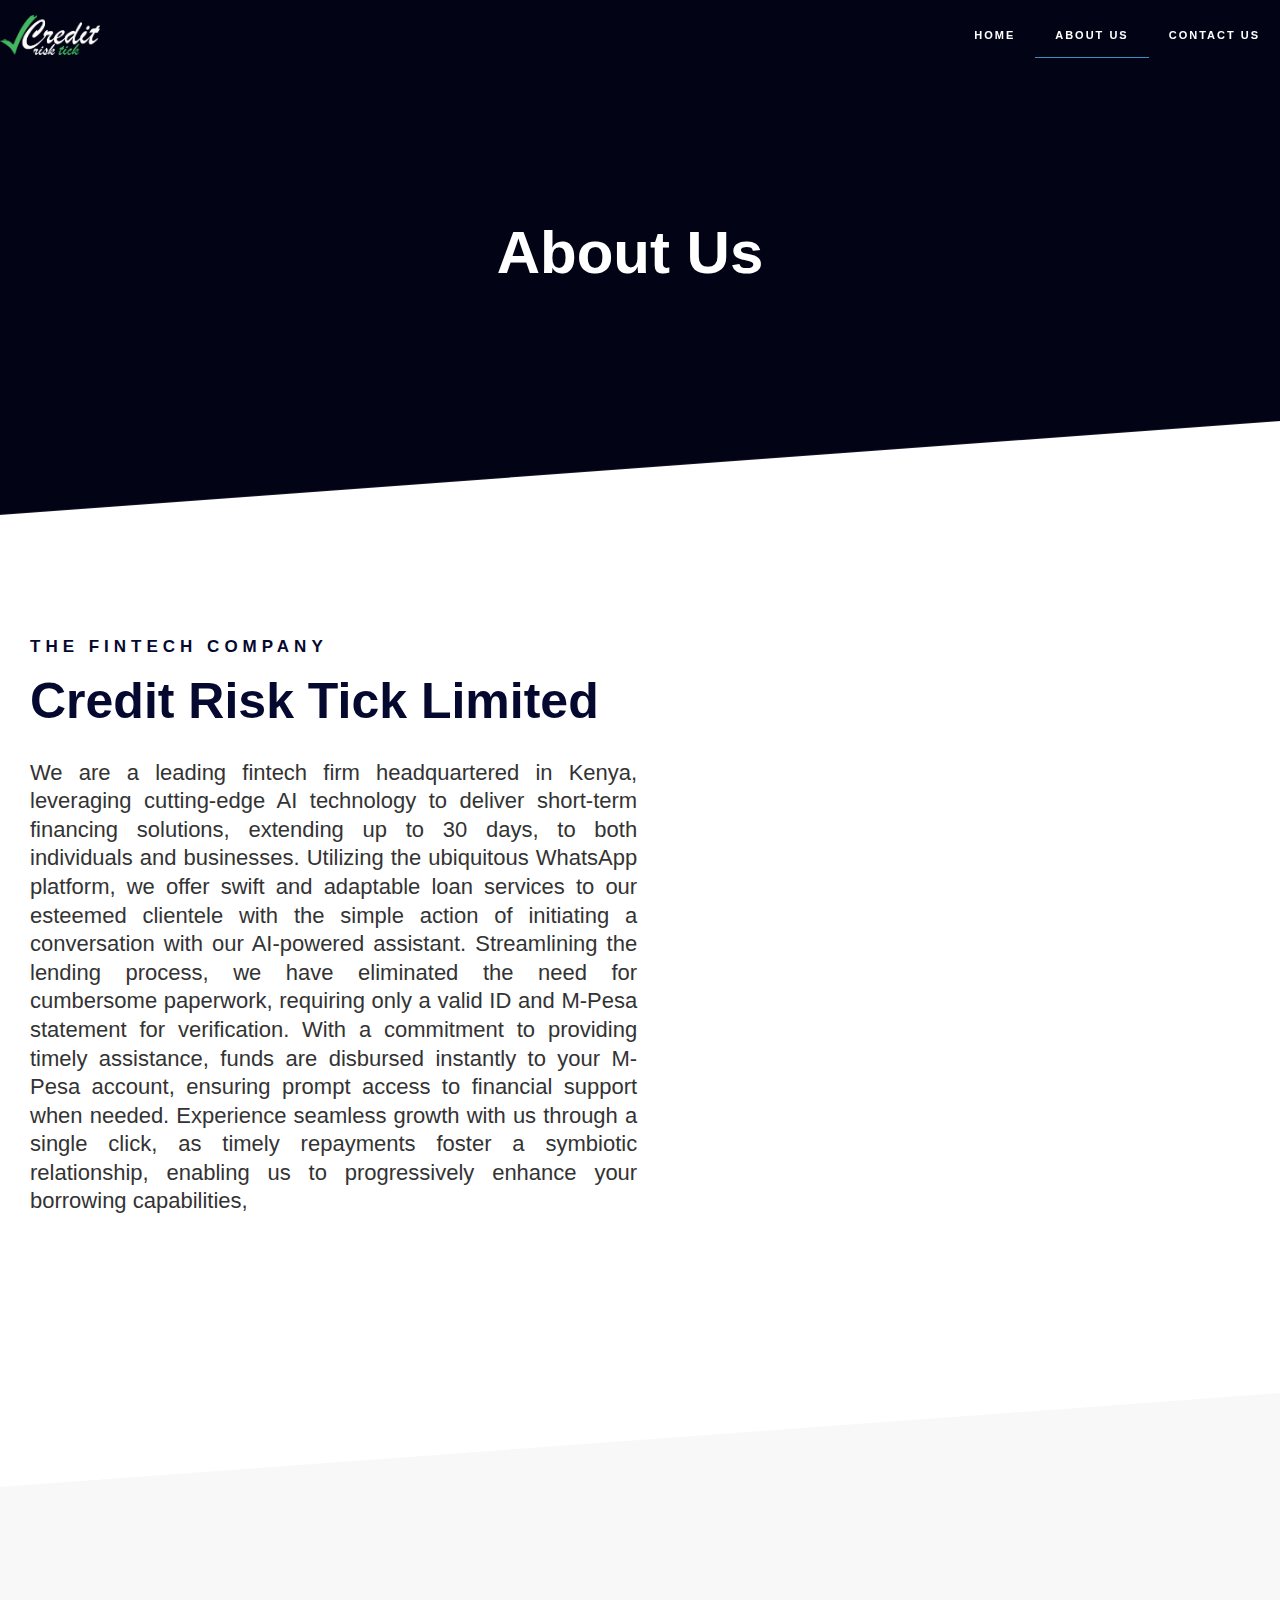
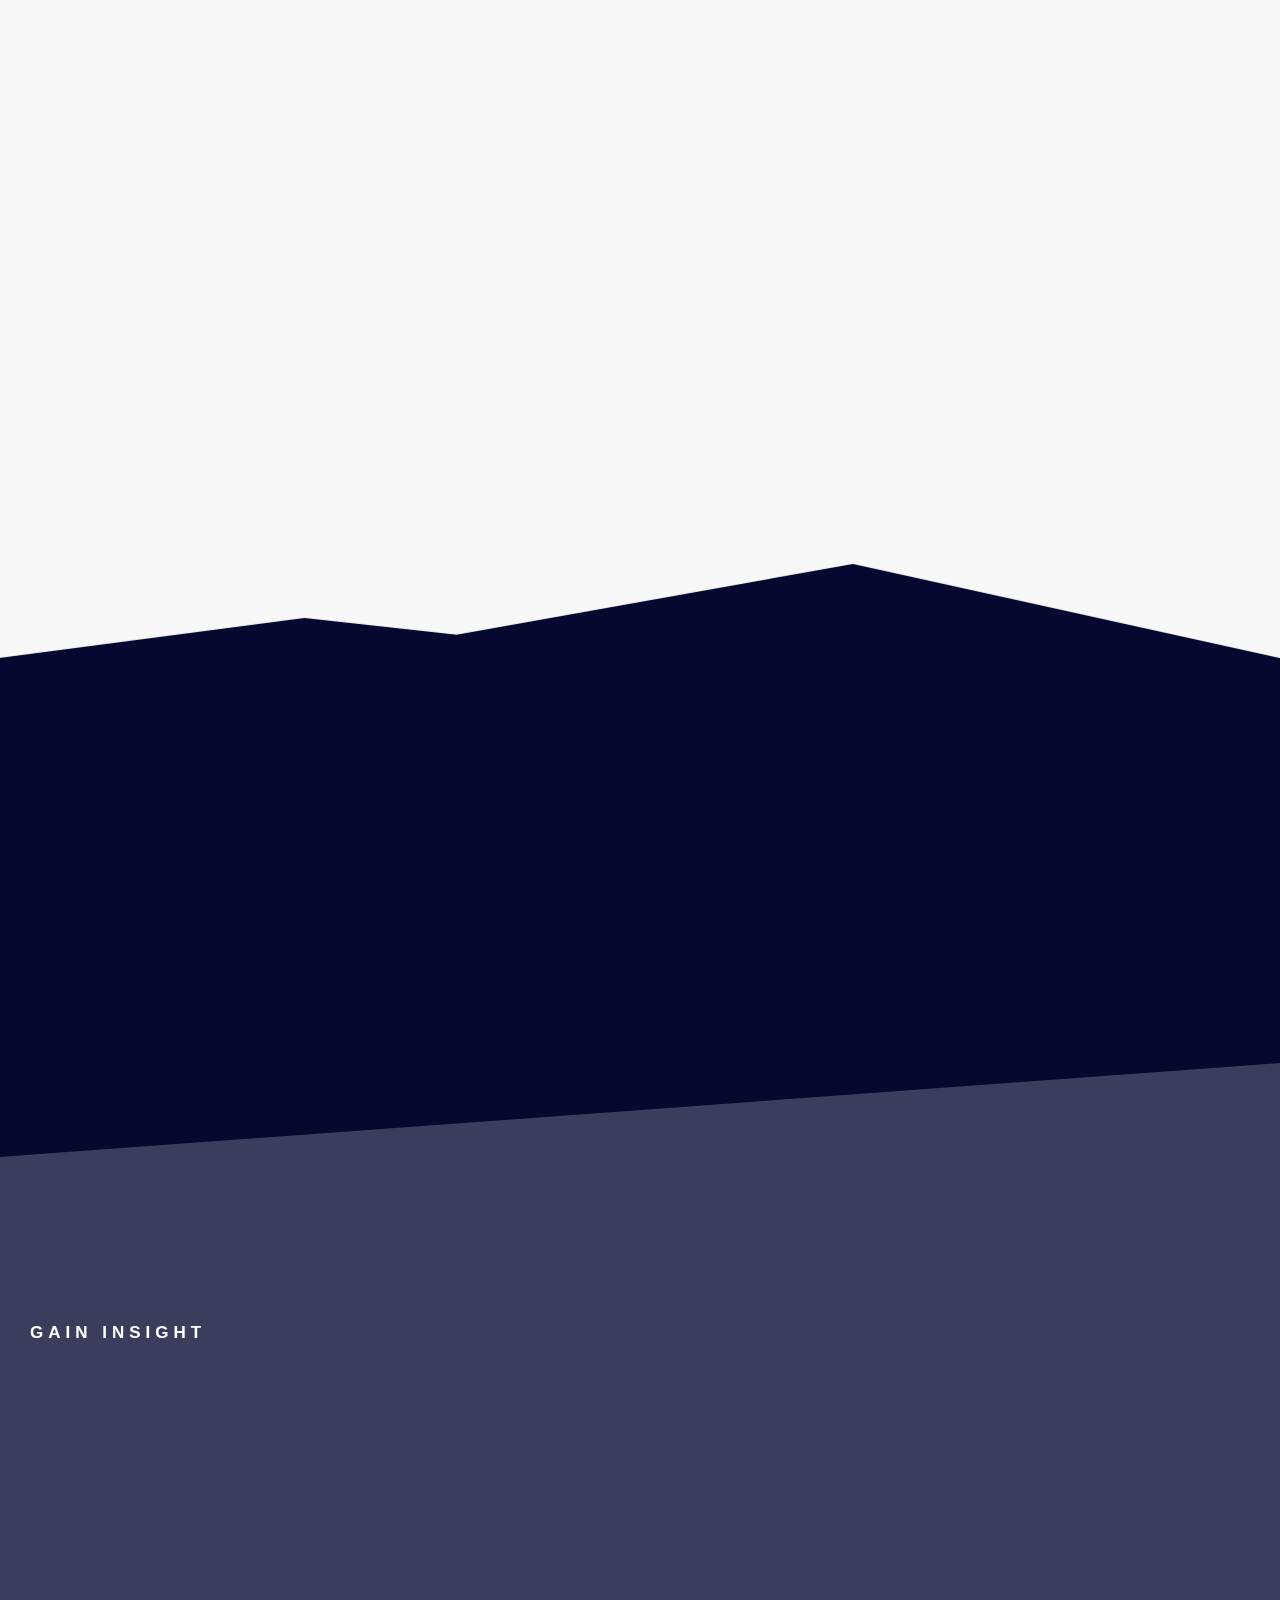
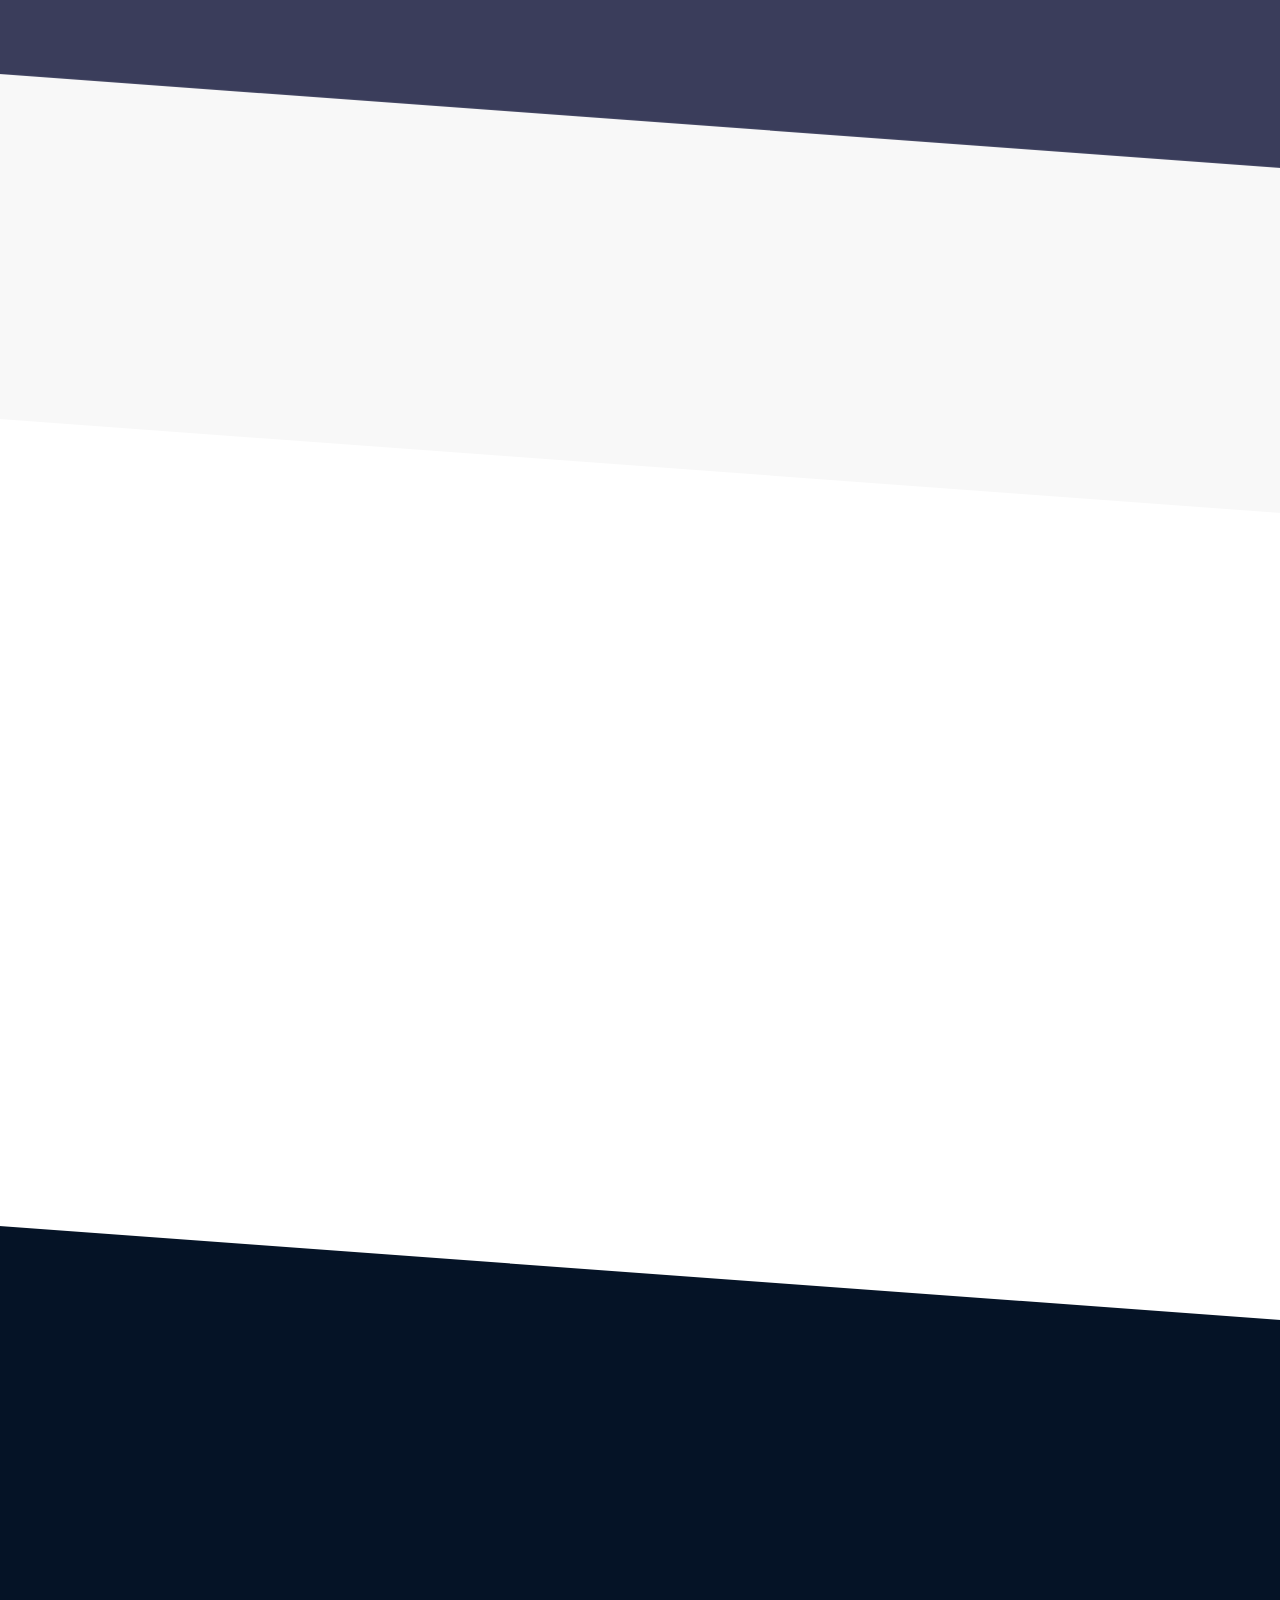
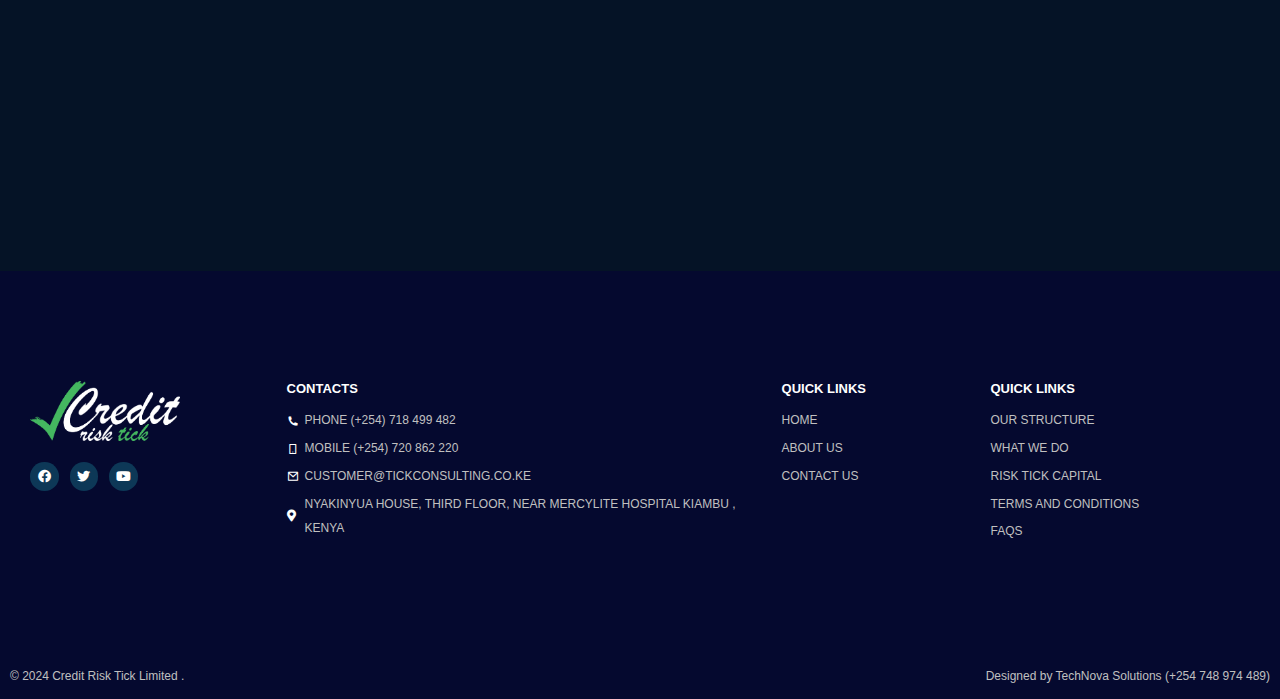
==== commit fde1f2f7: "Fix: remove unnecessary modules" ====
--- a/companies/index.htm
+++ b/companies/index.htm
@@ -142,7 +142,7 @@
 			<link rel="stylesheet" href="../wp-content/plugins/pro-elements/assets/css/widget-nav-menu.min.css">			<nav migration_allowed="1" migrated="0" role="navigation" class="elementor-nav-menu--main elementor-nav-menu__container elementor-nav-menu--layout-horizontal e--pointer-underline e--animation-fade">
 				<ul id="menu-1-0a21bf0" class="elementor-nav-menu"><li class="menu-item menu-item-type-post_type menu-item-object-page menu-item-home menu-item-32"><a href="../index.htm" class="elementor-item menu-link">Home</a></li>
 <li class="menu-item menu-item-type-post_type menu-item-object-page current-menu-item page_item page-item-158 current_page_item menu-item-160"><a href="index.htm" aria-current="page" class="elementor-item elementor-item-active menu-link">About Us</a></li>
-<li class="menu-item menu-item-type-post_type menu-item-object-page menu-item-192"><a href="../solutions/index.htm" class="elementor-item menu-link">Solutions</a></li>
+<!-- <li class="menu-item menu-item-type-post_type menu-item-object-page menu-item-192"><a href="../solutions/index.htm" class="elementor-item menu-link">Solutions</a></li> -->
 <li class="menu-item menu-item-type-post_type menu-item-object-page menu-item-221"><a href="../contact-us/index.htm" class="elementor-item menu-link">Contact Us</a></li>
 </ul>			</nav>
 					<div class="elementor-menu-toggle" role="button" tabindex="0" aria-label="Menu Toggle" aria-expanded="false">
@@ -151,7 +151,7 @@
 			<nav class="elementor-nav-menu--dropdown elementor-nav-menu__container" role="navigation" aria-hidden="true">
 				<ul id="menu-2-0a21bf0" class="elementor-nav-menu"><li class="menu-item menu-item-type-post_type menu-item-object-page menu-item-home menu-item-32"><a href="../index.htm" class="elementor-item menu-link" tabindex="-1">Home</a></li>
 <li class="menu-item menu-item-type-post_type menu-item-object-page current-menu-item page_item page-item-158 current_page_item menu-item-160"><a href="index.htm" aria-current="page" class="elementor-item elementor-item-active menu-link" tabindex="-1">About Us</a></li>
-<li class="menu-item menu-item-type-post_type menu-item-object-page menu-item-192"><a href="../solutions/index.htm" class="elementor-item menu-link" tabindex="-1">Solutions</a></li>
+<!-- <li class="menu-item menu-item-type-post_type menu-item-object-page menu-item-192"><a href="../solutions/index.htm" class="elementor-item menu-link" tabindex="-1">Solutions</a></li> -->
 <li class="menu-item menu-item-type-post_type menu-item-object-page menu-item-221"><a href="../contact-us/index.htm" class="elementor-item menu-link" tabindex="-1">Contact Us</a></li>
 </ul>			</nav>
 				</div>
@@ -179,7 +179,7 @@
 						<nav migration_allowed="1" migrated="0" role="navigation" class="elementor-nav-menu--main elementor-nav-menu__container elementor-nav-menu--layout-horizontal e--pointer-underline e--animation-fade">
 				<ul id="menu-1-f3bbfa4" class="elementor-nav-menu"><li class="menu-item menu-item-type-post_type menu-item-object-page menu-item-home menu-item-32"><a href="../index.htm" class="elementor-item menu-link">Home</a></li>
 <li class="menu-item menu-item-type-post_type menu-item-object-page current-menu-item page_item page-item-158 current_page_item menu-item-160"><a href="index.htm" aria-current="page" class="elementor-item elementor-item-active menu-link">About Us</a></li>
-<li class="menu-item menu-item-type-post_type menu-item-object-page menu-item-192"><a href="../solutions/index.htm" class="elementor-item menu-link">Solutions</a></li>
+<!-- <li class="menu-item menu-item-type-post_type menu-item-object-page menu-item-192"><a href="../solutions/index.htm" class="elementor-item menu-link">Solutions</a></li> -->
 <li class="menu-item menu-item-type-post_type menu-item-object-page menu-item-221"><a href="../contact-us/index.htm" class="elementor-item menu-link">Contact Us</a></li>
 </ul>			</nav>
 					<div class="elementor-menu-toggle" role="button" tabindex="0" aria-label="Menu Toggle" aria-expanded="false">
@@ -188,7 +188,7 @@
 			<nav class="elementor-nav-menu--dropdown elementor-nav-menu__container" role="navigation" aria-hidden="true">
 				<ul id="menu-2-f3bbfa4" class="elementor-nav-menu"><li class="menu-item menu-item-type-post_type menu-item-object-page menu-item-home menu-item-32"><a href="../index.htm" class="elementor-item menu-link" tabindex="-1">Home</a></li>
 <li class="menu-item menu-item-type-post_type menu-item-object-page current-menu-item page_item page-item-158 current_page_item menu-item-160"><a href="index.htm" aria-current="page" class="elementor-item elementor-item-active menu-link" tabindex="-1">About Us</a></li>
-<li class="menu-item menu-item-type-post_type menu-item-object-page menu-item-192"><a href="../solutions/index.htm" class="elementor-item menu-link" tabindex="-1">Solutions</a></li>
+<!-- <li class="menu-item menu-item-type-post_type menu-item-object-page menu-item-192"><a href="../solutions/index.htm" class="elementor-item menu-link" tabindex="-1">Solutions</a></li> -->
 <li class="menu-item menu-item-type-post_type menu-item-object-page menu-item-221"><a href="../contact-us/index.htm" class="elementor-item menu-link" tabindex="-1">Contact Us</a></li>
 </ul>			</nav>
 				</div>
@@ -289,7 +289,7 @@
 			<div class="elementor-widget-wrap elementor-element-populated">
 						<div class="elementor-element elementor-element-3a0ae26 exad-sticky-section-no exad-glass-effect-no elementor-widget elementor-widget-image" data-id="3a0ae26" data-element_type="widget" data-widget_type="image.default">
 				<div class="elementor-widget-container">
-													<img decoding="async" width="1000" height="1000" src="../wp-content/uploads/2022/07/whatsaap_screenshot-removebg-preview.png?fit=1000%2C1000&amp;ssl=1" class="attachment-large size-large wp-image-352" alt="" srcset="../wp-content/uploads/2022/07/whatsaap_screenshot-removebg-preview.png 1000w?w=1000&amp;ssl=1 1000w, ../wp-content/uploads/2022/07/whatsaap_screenshot-removebg-preview.png 300wg?resize=300%2C300&amp;ssl=1 300w, ../wp-content/uploads/2022/07/whatsaap_screenshot-removebg-preview.png 150wg?resize=150%2C150&amp;ssl=1 150w, ../wp-content/uploads/2022/07/whatsaap_screenshot-removebg-preview.png 768wg?resize=768%2C768&amp;ssl=1 768w" sizes="(max-width: 1000px) 100vw, 1000px">													</div>
+													<img decoding="async" width="1000" height="1000" src="../wp-content/uploads/2022/07/whatsaap_bot-removebg-preview.png?fit=1000%2C1000&amp;ssl=1" class="attachment-large size-large wp-image-352" alt="" srcset="../wp-content/uploads/2022/07/whatsaap_bot-removebg-preview.png 1000w?w=1000&amp;ssl=1 1000w, ../wp-content/uploads/2022/07/whatsaap_bot-removebg-preview.png 300wg?resize=300%2C300&amp;ssl=1 300w, ../wp-content/uploads/2022/07/whatsaap_bot-removebg-preview.png 150wg?resize=150%2C150&amp;ssl=1 150w, ../wp-content/uploads/2022/07/whatsaap_bot-removebg-preview.png 768wg?resize=768%2C768&amp;ssl=1 768w" sizes="(max-width: 1000px) 100vw, 1000px">													</div>
 				</div>
 					</div>
 		</div>
@@ -832,12 +832,12 @@
 								<span class="elementor-icon-list-text">ABOUT US</span>
 								</a>
 						</li>
-					<li class="elementor-icon-list-item">
+					<!-- <li class="elementor-icon-list-item">
 								<a href="solutions/index.htm">
 
 								<span class="elementor-icon-list-text">Solutions</span>
 								</a>
-						</li>
+						</li> -->
 					<li class="elementor-icon-list-item">
 								<a href="contact-us/index.htm">
 
